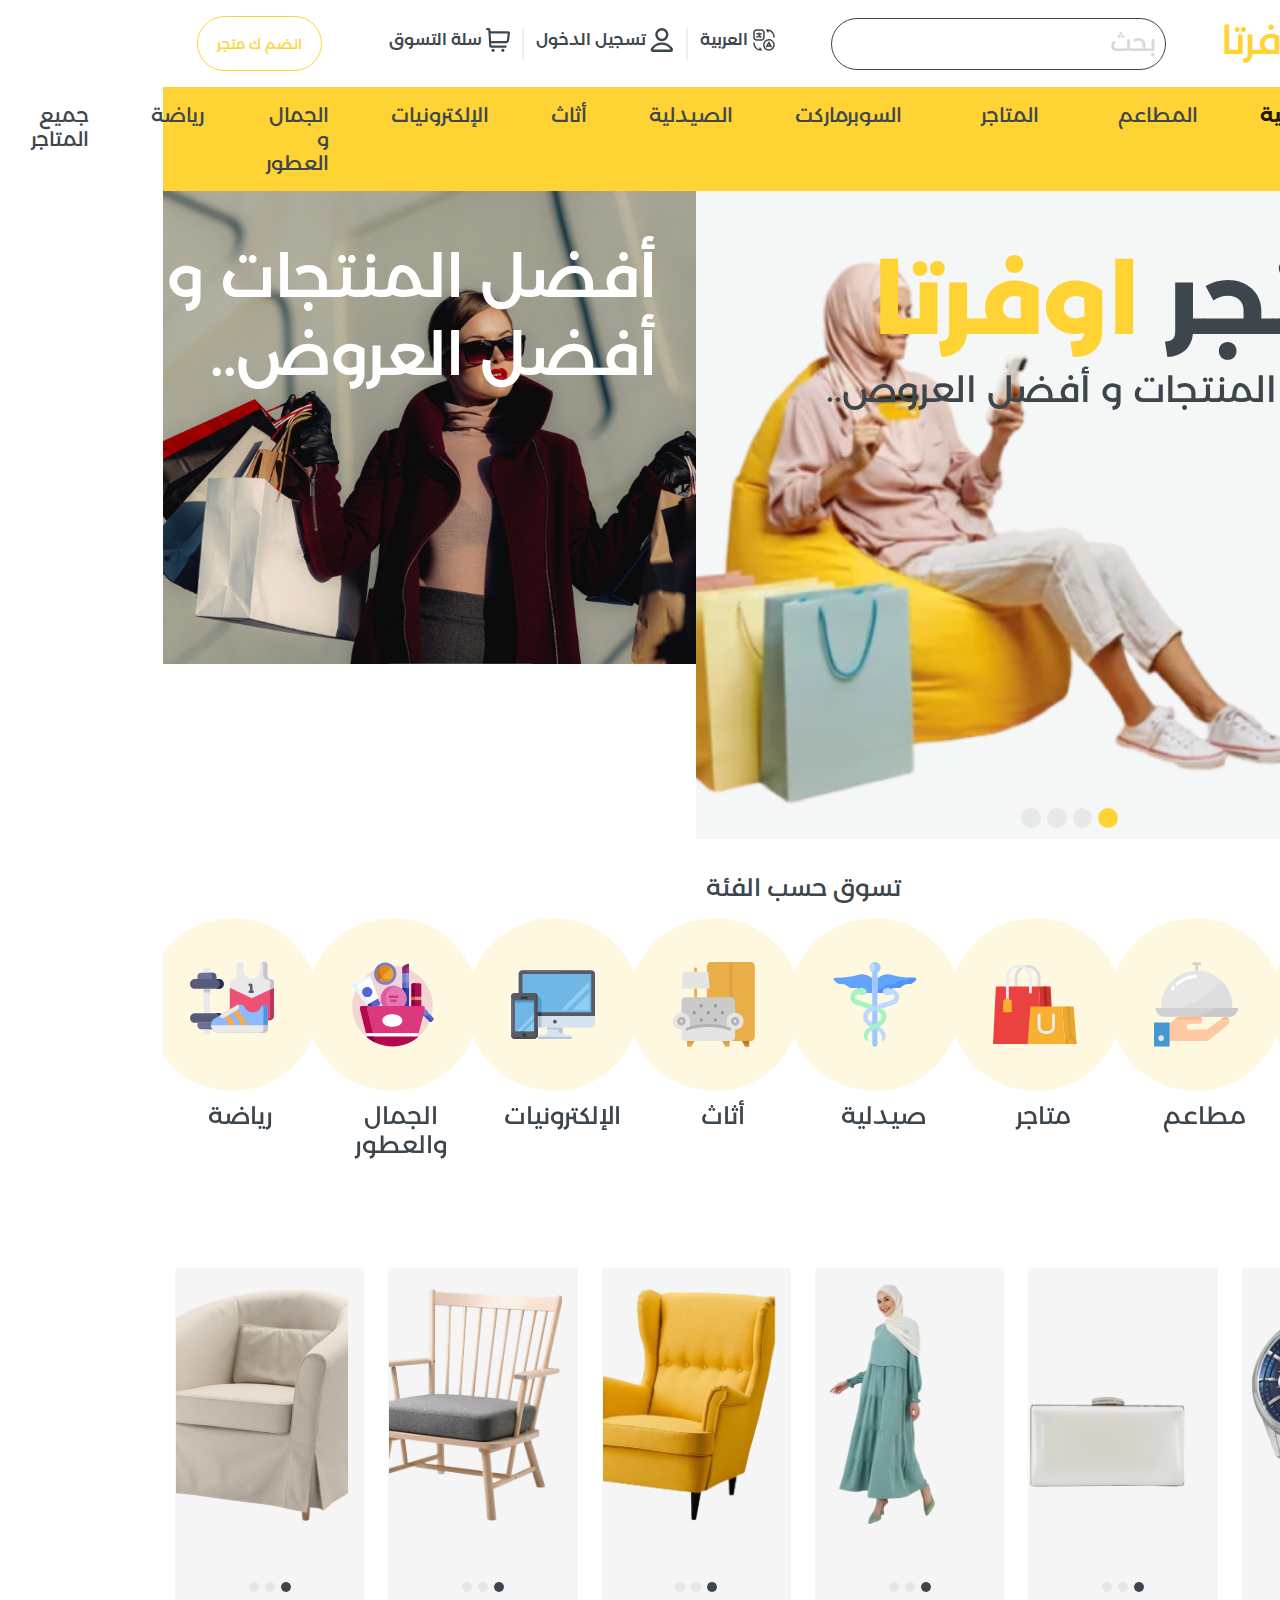
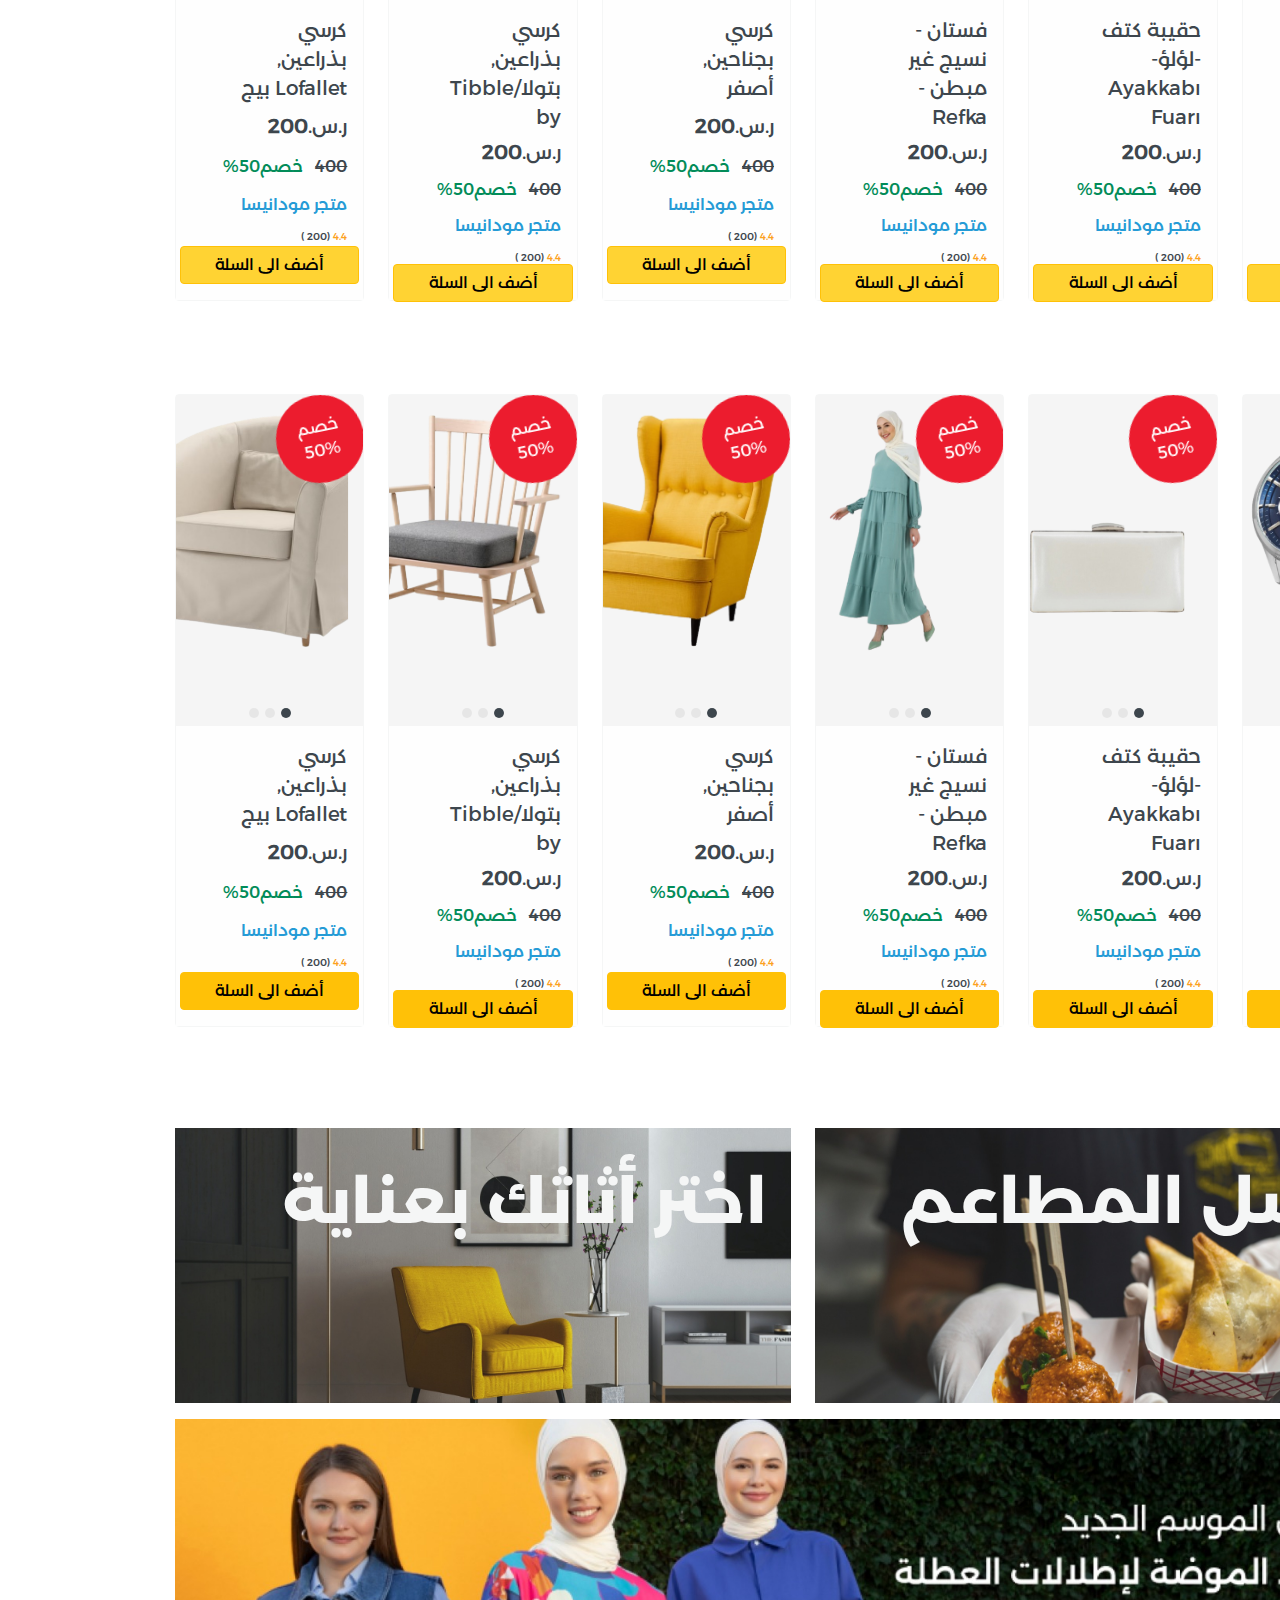
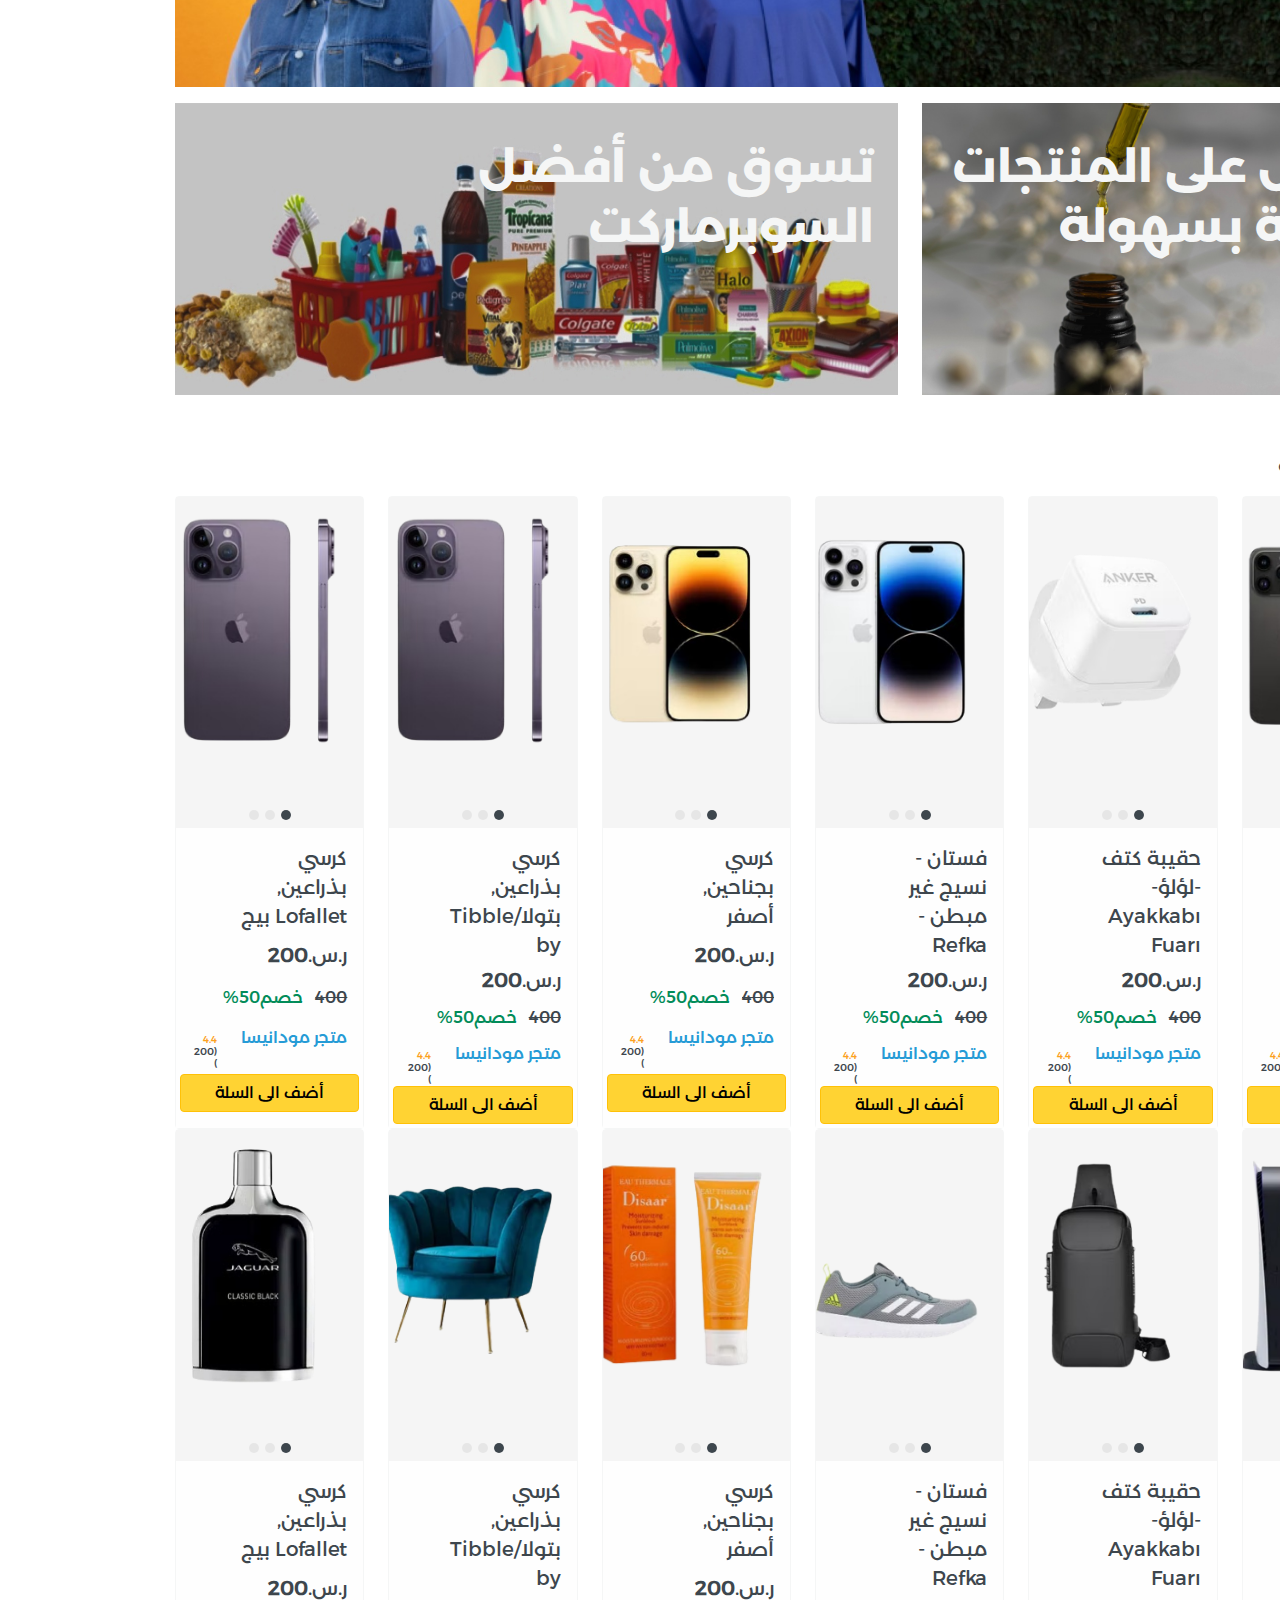
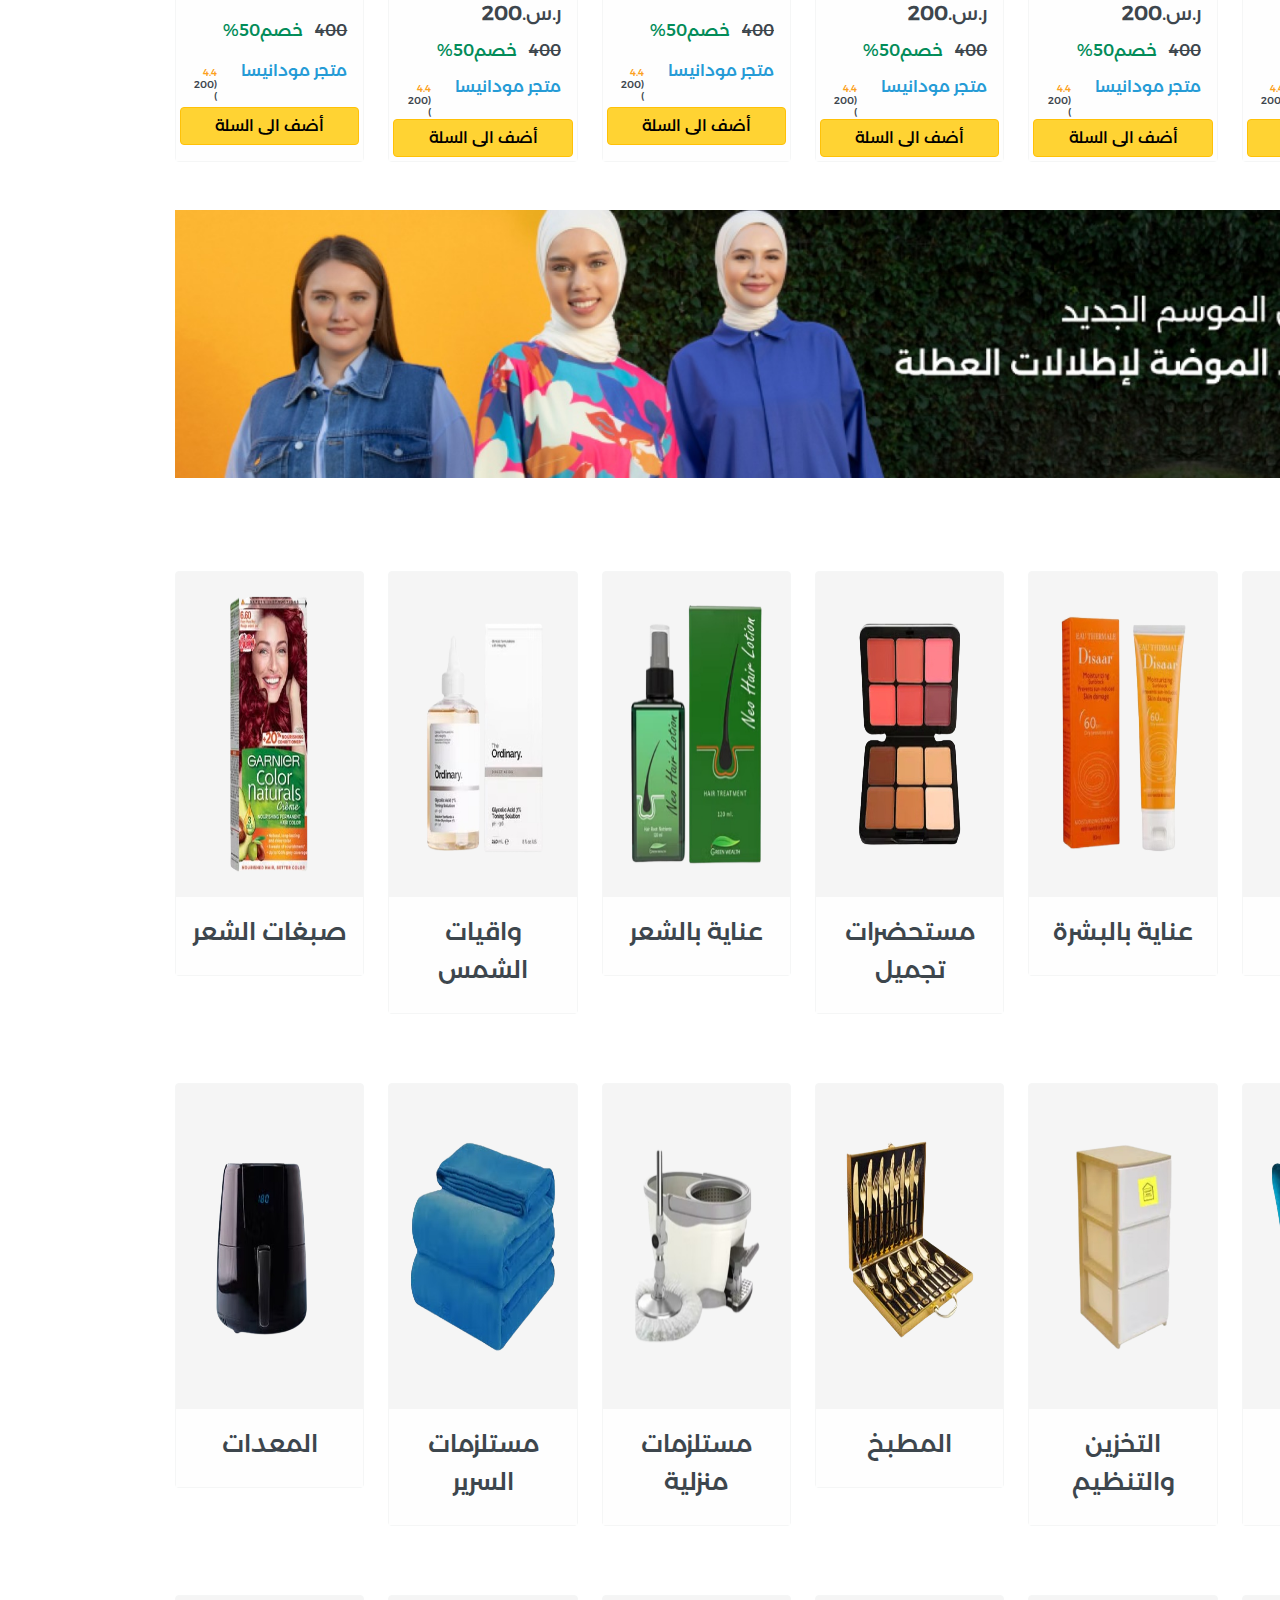
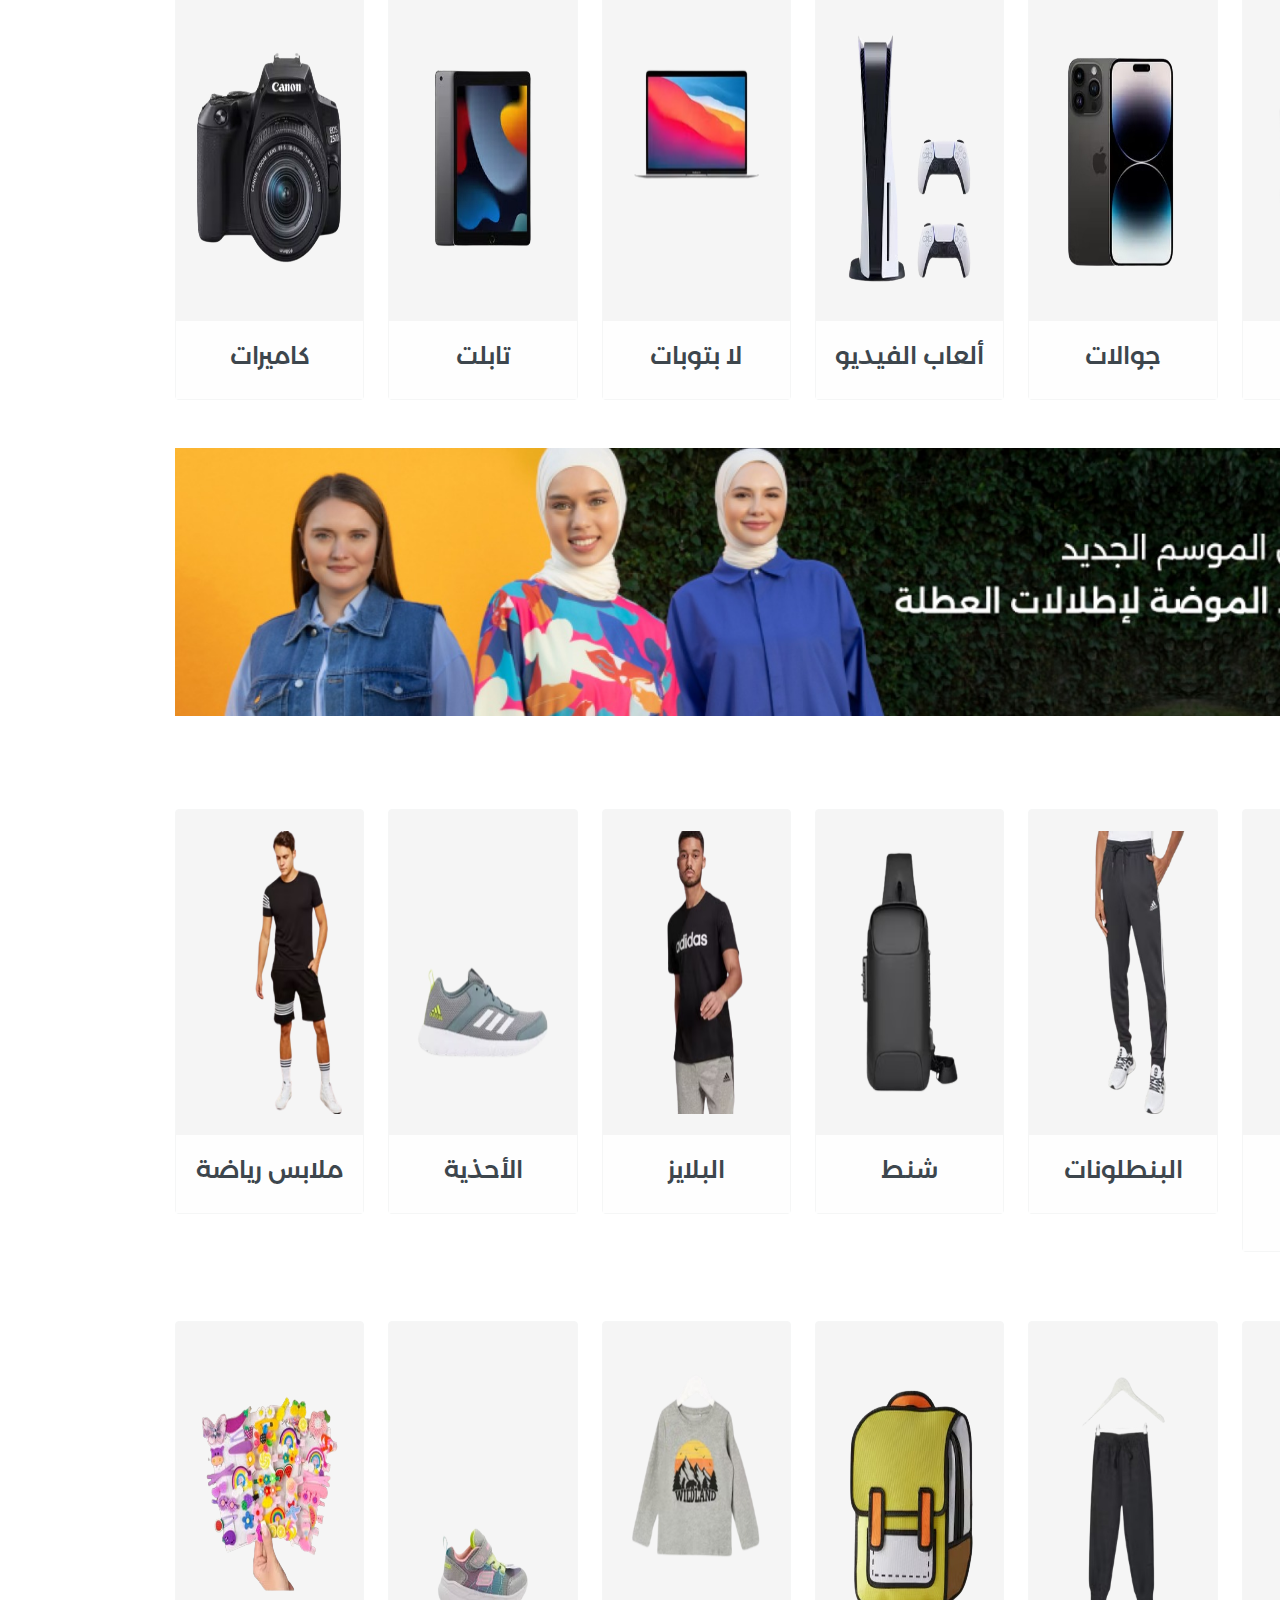
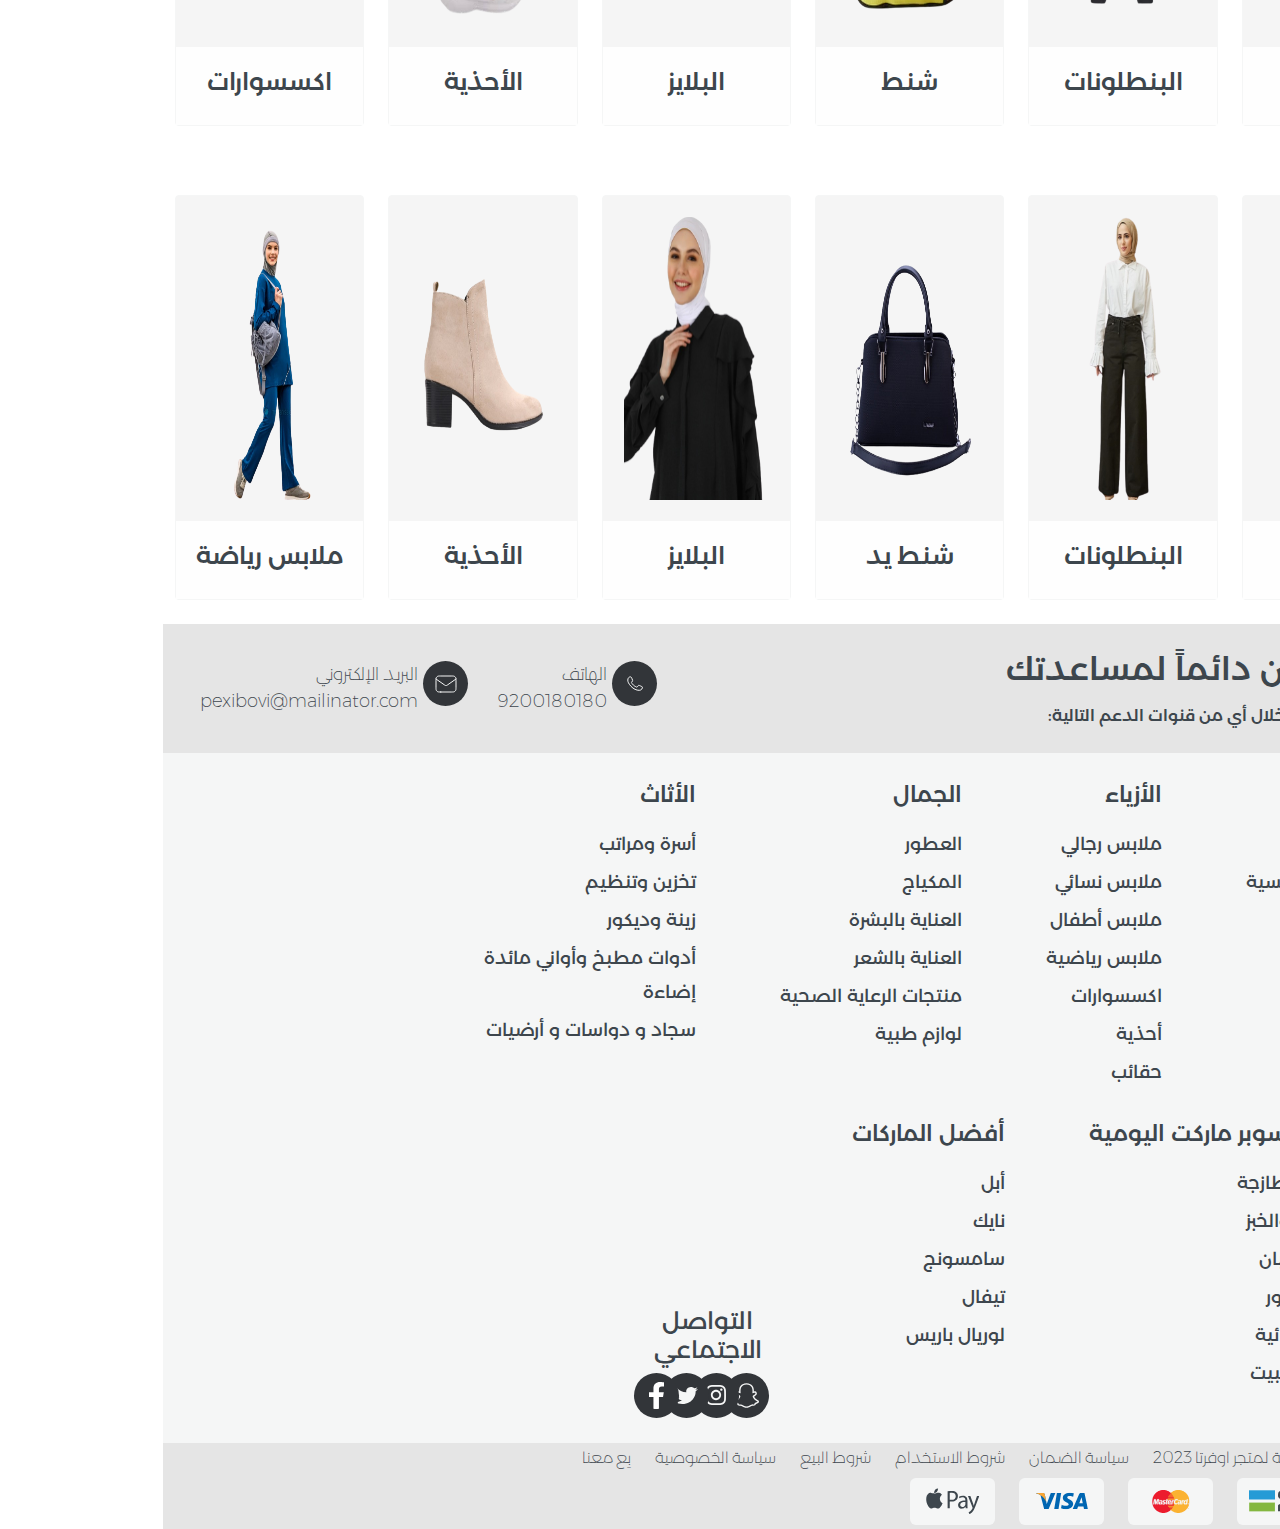
==== index.html @ 4e8e5272 "update" ====
<!DOCTYPE html>
<html lang="ar" dir="rtl">

<head>
    <meta charset="UTF-8">
    <meta http-equiv="X-UA-Compatible" content="IE=edge">
    <meta name="viewport" content="width=device-width, initial-scale=1.0">
    <title>Document</title>
    <link rel="stylesheet" href="assets/css/bootstrap.min.css">
    <link rel="stylesheet" href="assets/css/style.css">
    <link rel="stylesheet" href="https://cdnjs.cloudflare.com/ajax/libs/font-awesome/6.2.0/css/all.min.css"
        integrity="sha512-xh6O/CkQoPOWDdYTDqeRdPCVd1SpvCA9XXcUnZS2FmJNp1coAFzvtCN9BmamE+4aHK8yyUHUSCcJHgXloTyT2A=="
        crossorigin="anonymous" referrerpolicy="no-referrer" />
    <link rel="stylesheet" href="https://cdn.jsdelivr.net/npm/swiper@9/swiper-bundle.min.css" />

</head>

<body>
    <div class="container-fluid ">
        <div class="row headertop     justify-content-around  align-items-center">
            <div class="col-auto">
                <h4>
                    <a href="#"> متجر <span>اوفرتا</span></a>
                </h4>
            </div>
            <div class="col-auto search_bar">
                <form class="d-flex">
                    <input class=" me-2" type="search" placeholder="بحث" aria-label="Search">
                    <button class="btn" type="submit"><i class="fa-solid fa-magnifying-glass"></i></button>
                </form>
            </div>
            <div class="col-auto headricons">
                <div class="row">
                    <div class="col-auto">
                        <a href="#">
                            <span class="spanicon">
                                <svg width="24" height="24" viewBox="0 0 24 24" fill="none"
                                    xmlns="http://www.w3.org/2000/svg">
                                    <path
                                        d="M14.79 19.42C14.6623 19.4186 14.5369 19.3849 14.4257 19.3219C14.3145 19.259 14.2211 19.1688 14.1542 19.06C14.0873 18.9511 14.049 18.827 14.0431 18.6994C14.0371 18.5717 14.0636 18.4447 14.12 18.33L16.26 14.06C16.3238 13.9371 16.4199 13.834 16.538 13.7618C16.656 13.6895 16.7916 13.6509 16.93 13.65C17.0697 13.6508 17.2064 13.6905 17.3248 13.7647C17.4432 13.8389 17.5385 13.9446 17.6 14.07L19.744 18.34C19.8249 18.518 19.8335 18.7205 19.7679 18.9047C19.7024 19.0889 19.5679 19.2404 19.3928 19.3273C19.2176 19.4142 19.0156 19.4297 18.8293 19.3705C18.6429 19.3113 18.4869 19.1821 18.394 19.01L16.93 16.08L15.47 19.01C15.4039 19.1331 15.3058 19.236 15.1862 19.3082C15.0666 19.3803 14.9297 19.4189 14.79 19.42Z"
                                        fill="#3D464D" />
                                    <path
                                        d="M18.6799 18.66H15.1599C14.9614 18.6587 14.7714 18.5793 14.631 18.4389C14.4907 18.2985 14.4112 18.1085 14.4099 17.91C14.4112 17.7115 14.4907 17.5215 14.631 17.3812C14.7714 17.2408 14.9614 17.1613 15.1599 17.16H18.6799C18.8788 17.16 19.0696 17.2391 19.2102 17.3797C19.3509 17.5204 19.4299 17.7111 19.4299 17.91C19.4299 18.1089 19.3509 18.2997 19.2102 18.4404C19.0696 18.581 18.8788 18.66 18.6799 18.66Z"
                                        fill="#3D464D" />
                                    <path
                                        d="M16.9201 22.75C15.767 22.75 14.6399 22.408 13.6811 21.7674C12.7224 21.1268 11.9751 20.2163 11.5339 19.151C11.0926 18.0857 10.9772 16.9135 11.2021 15.7826C11.4271 14.6517 11.9823 13.6129 12.7977 12.7975C13.613 11.9822 14.6518 11.4269 15.7827 11.202C16.9136 10.977 18.0858 11.0925 19.1511 11.5338C20.2164 11.975 21.127 12.7223 21.7676 13.681C22.4082 14.6397 22.7501 15.7669 22.7501 16.92C22.7485 18.4657 22.1338 19.9477 21.0408 21.0406C19.9478 22.1336 18.4658 22.7484 16.9201 22.75ZM16.9201 12.6C16.0637 12.6 15.2265 12.8539 14.5145 13.3297C13.8024 13.8055 13.2474 14.4817 12.9197 15.2729C12.592 16.0642 12.5062 16.9348 12.6733 17.7747C12.8404 18.6146 13.2528 19.3862 13.8583 19.9917C14.4639 20.5973 15.2354 21.0097 16.0753 21.1768C16.9153 21.3438 17.7859 21.2581 18.5771 20.9304C19.3683 20.6026 20.0446 20.0477 20.5204 19.3356C20.9961 18.6235 21.2501 17.7864 21.2501 16.93C21.2496 15.7817 20.7932 14.6807 19.9813 13.8688C19.1694 13.0569 18.0683 12.6005 16.9201 12.6Z"
                                        fill="#3D464D" />
                                    <path
                                        d="M4.86006 12.7C3.90392 12.7539 2.96539 12.4267 2.25006 11.79C1.89812 11.406 1.62798 10.9545 1.45607 10.4628C1.28415 9.97111 1.21406 9.4496 1.25006 8.92999V5.00999C1.19082 4.50058 1.24758 3.98438 1.41609 3.50002C1.5846 3.01566 1.8605 2.57569 2.22313 2.21306C2.58576 1.85043 3.02573 1.57453 3.51009 1.40602C3.99445 1.2375 4.51065 1.18074 5.02006 1.23999H8.94006C9.45979 1.20251 9.9817 1.27191 10.4736 1.4439C10.9655 1.61588 11.4169 1.88682 11.8001 2.23999C12.1328 2.61918 12.385 3.062 12.5414 3.5416C12.6978 4.02119 12.7552 4.52755 12.7101 5.02999V8.92999C12.7583 9.44032 12.7006 9.9551 12.5405 10.4421C12.3805 10.9291 12.1216 11.3777 11.7801 11.76C11.3935 12.1011 10.9413 12.3596 10.4512 12.5195C9.96106 12.6795 9.44341 12.7375 8.93006 12.69H5.03006C4.97374 12.6977 4.9169 12.7011 4.86006 12.7ZM5.02006 2.74999C3.41006 2.74999 2.75006 3.40999 2.75006 5.01999V8.93999C2.71871 9.25761 2.75026 9.5783 2.84292 9.88373C2.93558 10.1891 3.08752 10.4733 3.29006 10.72C3.77146 11.0975 4.3823 11.27 4.99006 11.2H8.93006C9.24355 11.2401 9.56191 11.2164 9.86605 11.1305C10.1702 11.0446 10.4539 10.8982 10.7001 10.7C10.8943 10.4557 11.0377 10.175 11.1219 9.8745C11.206 9.57396 11.2292 9.25962 11.1901 8.94999V5.00999C11.2277 4.70579 11.2047 4.39715 11.1223 4.10191C11.0399 3.80667 10.8998 3.53071 10.7101 3.28999C10.4634 3.08745 10.1792 2.9355 9.8738 2.84285C9.56837 2.75019 9.24768 2.71864 8.93006 2.74999H5.02006Z"
                                        fill="#3D464D" />
                                    <path
                                        d="M8.99994 6.59998H4.93994C4.74143 6.59867 4.55143 6.51923 4.41106 6.37886C4.27069 6.23849 4.19125 6.04848 4.18994 5.84998C4.19125 5.65147 4.27069 5.46146 4.41106 5.32109C4.55143 5.18072 4.74143 5.10129 4.93994 5.09998H8.99994C9.19885 5.09998 9.38962 5.17899 9.53027 5.31965C9.67092 5.4603 9.74994 5.65106 9.74994 5.84998C9.74994 6.04889 9.67092 6.23965 9.53027 6.38031C9.38962 6.52096 9.19885 6.59998 8.99994 6.59998Z"
                                        fill="#3D464D" />
                                    <path
                                        d="M6.97998 6.60004C6.78147 6.59873 6.59147 6.5193 6.4511 6.37893C6.31073 6.23856 6.23129 6.04855 6.22998 5.85004V5.17004C6.23129 4.97154 6.31073 4.78153 6.4511 4.64116C6.59147 4.50079 6.78147 4.42135 6.97998 4.42004C7.17849 4.42135 7.36849 4.50079 7.50886 4.64116C7.64923 4.78153 7.72867 4.97154 7.72998 5.17004V5.85004C7.72867 6.04855 7.64923 6.23856 7.50886 6.37893C7.36849 6.5193 7.17849 6.59873 6.97998 6.60004Z"
                                        fill="#3D464D" />
                                    <path
                                        d="M4.93994 9.75997C4.74103 9.75997 4.55026 9.68095 4.40961 9.5403C4.26896 9.39964 4.18994 9.20888 4.18994 9.00997C4.18994 8.81105 4.26896 8.62029 4.40961 8.47964C4.55026 8.33898 4.74103 8.25997 4.93994 8.25997C5.24989 8.25219 5.55527 8.18341 5.83863 8.05756C6.12199 7.93172 6.37777 7.75127 6.59137 7.52653C6.80496 7.30179 6.97218 7.03717 7.08347 6.74778C7.19475 6.45839 7.24792 6.14991 7.23994 5.83997C7.23994 5.64105 7.31896 5.45029 7.45961 5.30964C7.60026 5.16898 7.79103 5.08997 7.98994 5.08997C8.18885 5.08997 8.37962 5.16898 8.52027 5.30964C8.66092 5.45029 8.73994 5.64105 8.73994 5.83997C8.75491 6.86343 8.36319 7.85102 7.65075 8.58595C6.93831 9.32089 5.96338 9.74312 4.93994 9.75997Z"
                                        fill="#3D464D" />
                                    <path
                                        d="M9.00992 9.76001C8.52864 9.74844 8.05668 9.62494 7.63142 9.39929C7.20617 9.17364 6.83931 8.85206 6.55992 8.46001C6.44057 8.30088 6.38932 8.10086 6.41745 7.90395C6.44558 7.70703 6.55079 7.52936 6.70992 7.41001C6.86905 7.29067 7.06907 7.23942 7.26598 7.26755C7.46289 7.29568 7.64057 7.40088 7.75992 7.56001C7.89733 7.76872 8.08227 7.94189 8.29955 8.0653C8.51683 8.18872 8.76028 8.25887 9.00992 8.27001C9.20842 8.27132 9.39843 8.35076 9.5388 8.49113C9.67917 8.6315 9.7586 8.82151 9.75992 9.02001C9.75807 9.21743 9.67814 9.4061 9.5376 9.54476C9.39706 9.68343 9.20734 9.76081 9.00992 9.76001Z"
                                        fill="#3D464D" />
                                    <path
                                        d="M9 22.75C6.94563 22.7466 4.97638 21.9289 3.52372 20.4763C2.07106 19.0236 1.25344 17.0544 1.25 15C1.25131 14.8015 1.33075 14.6115 1.47112 14.4711C1.61149 14.3307 1.80149 14.2513 2 14.25C2.19851 14.2513 2.38851 14.3307 2.52888 14.4711C2.66925 14.6115 2.74869 14.8015 2.75 15C2.75119 16.4108 3.22884 17.7799 4.10552 18.8853C4.9822 19.9907 6.20652 20.7675 7.58 21.09L7.31 20.64C7.25944 20.5553 7.22606 20.4615 7.21176 20.3639C7.19747 20.2663 7.20254 20.1668 7.22668 20.0712C7.25082 19.9755 7.29357 19.8856 7.35248 19.8064C7.41138 19.7273 7.4853 19.6606 7.57 19.61C7.6547 19.5594 7.74853 19.5261 7.84614 19.5118C7.94374 19.4975 8.0432 19.5025 8.13885 19.5267C8.23449 19.5508 8.32444 19.5936 8.40357 19.6525C8.48269 19.7114 8.54944 19.7853 8.6 19.87L9.65 21.62C9.71784 21.733 9.75451 21.8619 9.75627 21.9936C9.75803 22.1254 9.72481 22.2553 9.66 22.37C9.59157 22.4844 9.49499 22.5794 9.37946 22.6459C9.26393 22.7124 9.1333 22.7483 9 22.75Z"
                                        fill="#3D464D" />
                                    <path
                                        d="M22 9.75001C21.8015 9.7487 21.6115 9.66926 21.4711 9.52889C21.3308 9.38853 21.2513 9.19852 21.25 9.00001C21.2488 7.58919 20.7712 6.22011 19.8945 5.11473C19.0178 4.00935 17.7935 3.23247 16.42 2.91001L16.69 3.36001C16.7406 3.44471 16.774 3.53855 16.7883 3.63615C16.8025 3.73375 16.7975 3.83322 16.7733 3.92886C16.7492 4.0245 16.7064 4.11446 16.6475 4.19358C16.5886 4.27271 16.5147 4.33945 16.43 4.39001C16.3453 4.44057 16.2515 4.47395 16.1539 4.48825C16.0563 4.50254 15.9568 4.49748 15.8612 4.47333C15.7655 4.44919 15.6756 4.40644 15.5964 4.34754C15.5173 4.28863 15.4506 4.21471 15.4 4.13001L14.35 2.38001C14.2828 2.2667 14.2468 2.13758 14.2458 2.00582C14.2447 1.87407 14.2786 1.74439 14.344 1.63001C14.4075 1.51434 14.501 1.41796 14.6147 1.35106C14.7284 1.28417 14.8581 1.24926 14.99 1.25001C17.0451 1.25239 19.0154 2.06954 20.4689 3.52232C21.9224 4.9751 22.7406 6.94495 22.744 9.00001C22.7452 9.09833 22.7268 9.1959 22.6899 9.28704C22.653 9.37818 22.5984 9.46107 22.5291 9.53088C22.4599 9.60068 22.3774 9.65601 22.2866 9.69363C22.1958 9.73125 22.0983 9.75042 22 9.75001Z"
                                        fill="#3D464D" />
                                </svg>
                            </span>
                            <span class="spantitle">العربية</span>
                        </a>

                    </div>
                    <div class="line"></div>
                    <div class="col-auto">
                        <a href="#">
                            <span class="spanicon">
                                <svg width="19" height="20" viewBox="0 0 19 20" fill="none"
                                    xmlns="http://www.w3.org/2000/svg">
                                    <path
                                        d="M9.35727 13C6.1872 13 3.36807 14.5306 1.57327 16.906C1.18698 17.4172 0.993832 17.6728 1.00015 18.0183C1.00503 18.2852 1.17263 18.6219 1.38264 18.7867C1.65446 19 2.03114 19 2.7845 19H15.93C16.6834 19 17.0601 19 17.3319 18.7867C17.5419 18.6219 17.7095 18.2852 17.7144 18.0183C17.7207 17.6728 17.5276 17.4172 17.1413 16.906C15.3465 14.5306 12.5273 13 9.35727 13Z"
                                        stroke="#3D464D" stroke-width="2" stroke-linecap="round"
                                        stroke-linejoin="round" />
                                    <path
                                        d="M9.35727 10C11.8426 10 13.8573 7.98528 13.8573 5.5C13.8573 3.01472 11.8426 1 9.35727 1C6.87199 1 4.85727 3.01472 4.85727 5.5C4.85727 7.98528 6.87199 10 9.35727 10Z"
                                        stroke="#3D464D" stroke-width="2" stroke-linecap="round"
                                        stroke-linejoin="round" />
                                </svg>

                            </span>
                            <span class="spantitle">تسجيل الدخول</span>
                        </a>
                    </div>
                    <div class="line"></div>

                    <div class="col-auto">
                        <a href="#">
                            <span class="spanicon"><svg width="22" height="22" viewBox="0 0 22 22" fill="none"
                                    xmlns="http://www.w3.org/2000/svg">
                                    <path
                                        d="M4.00014 13H17.1359C18.1487 13 18.6551 13 19.0582 12.8112C19.4134 12.6448 19.7118 12.3777 19.9163 12.0432C20.1485 11.6633 20.2044 11.16 20.3163 10.1534L20.9013 4.88835C20.9355 4.58088 20.9525 4.42715 20.9031 4.30816C20.8597 4.20366 20.7821 4.11697 20.683 4.06228C20.5702 4 20.4155 4 20.1062 4H3.50014M1 1H2.24844C2.51306 1 2.64537 1 2.74889 1.05032C2.84002 1.09463 2.91554 1.16557 2.96544 1.25376C3.02212 1.35394 3.03037 1.48599 3.04688 1.7501L3.95312 16.2499C3.96963 16.514 3.97788 16.6461 4.03456 16.7462C4.08446 16.8344 4.15998 16.9054 4.25111 16.9497C4.35463 17 4.48694 17 4.75156 17H18M6.5 20.5H6.51M15.5 20.5H15.51M7 20.5C7 20.7761 6.77614 21 6.5 21C6.22386 21 6 20.7761 6 20.5C6 20.2239 6.22386 20 6.5 20C6.77614 20 7 20.2239 7 20.5ZM16 20.5C16 20.7761 15.7761 21 15.5 21C15.2239 21 15 20.7761 15 20.5C15 20.2239 15.2239 20 15.5 20C15.7761 20 16 20.2239 16 20.5Z"
                                        stroke="#3D464D" stroke-width="2" stroke-linecap="round"
                                        stroke-linejoin="round" />
                                </svg>
                            </span>
                            <span class="spantitle">سلة التسوق</span>
                        </a>
                    </div>

                </div>
            </div>
            <div class="col-auto">
                <button type="button" class="btn btn-outline-warning">انضم ك متجر</button>

            </div>
        </div>
        <div class="row">
            <nav class="navbar navbar-expand-lg navbar-light">
                <div class="container-fluid">
                    <button class="navbar-toggler" type="button" data-bs-toggle="collapse"
                        data-bs-target="#navbarNavDropdown" aria-controls="navbarNavDropdown" aria-expanded="false"
                        aria-label="Toggle navigation">
                        <span class="navbar-toggler-icon"></span>
                    </button>
                    <div class="collapse navbar-collapse" id="navbarNavDropdown">
                        <ul class="navbar-nav">
                            <li class="nav-item ">
                                <a class="nav-link active" aria-current="page" href="#">الرئيسية</a>
                            </li>
                            <li class="nav-item dropdown">
                                <a class="nav-link dropdown-toggle" href="#" id="navbarDropdownMenuLink" role="button"
                                    data-bs-toggle="dropdown" aria-expanded="false">المطاعم</a>
                                <div class="dropdown-menu" aria-labelledby="navbarDropdownMenuLink">

                                    <div class="row">
                                        <div class="col-6 col-lg-2 col-md-4">
                                            <p class="" href="#">المطاعم</p>
                                            <ul>
                                                <li><a class=" dropdown-item" href="#">الكل</a></li>
                                                <li><a class="dropdown-item" href="#">العروض</a></li>
                                                <li><a class="dropdown-item" href="#">الخصومات</a></li>
                                                <li><a class="dropdown-item" href="#">الوجبات الرئيسية</a></li>
                                                <li><a class="dropdown-item" href="#">المقبلات</a></li>
                                                <li><a class="dropdown-item" href="#">الحلويات</a></li>
                                                <li><a class="dropdown-item" href="#">العصائر</a></li>

                                            </ul>
                                        </div>
                                        <div class="col-10">
                                            <p class="" href="#">
                                                افضل
                                                المطاعم </ح>

                                            <div class="row">
                                                <div class="col-8">
                                                    <div class="row">
                                                        <div class="col-auto my-2 mx-1 Square2">
                                                            <img src="assets/images/drop-1.png" alt=".."
                                                                class="img-fluid" />
                                                        </div>
                                                        <div class="col-auto my-2  mx-1 Square2">
                                                            <img src="assets/images/drop-2.png" alt=".."
                                                                class="img-fluid" />
                                                        </div>
                                                        <div class="col-auto my-2  mx-1 Square2">
                                                            <img src="assets/images/drop-3.png" alt=".."
                                                                class="img-fluid" />
                                                        </div>

                                                        <div class="col-auto my-2  mx-1 Square2">
                                                            <img src="assets/images/drop-5.jpg" alt=".."
                                                                class="img-fluid" />
                                                        </div>
                                                        <div class="col-auto my-2  mx-1 Square2">
                                                            <img src="assets/images/drop-6.jpg" alt=".."
                                                                class="img-fluid" />
                                                        </div>
                                                        <div class="col-auto my-2  mx-1 Square2">
                                                            <img src="assets/images/drop-7.png" alt=".."
                                                                class="img-fluid" />
                                                        </div>
                                                    </div>
                                                </div>
                                                <div class="col-4">
                                                    <div class="row">
                                                        <div class="col">
                                                            <img src="assets/images/drop-4.jpg" alt=".." style="width: 237px;
height: 137px;" />
                                                        </div>
                                                    </div>
                                                    <div class="row mt-2">
                                                        <div class="col">
                                                            <img src="assets/images/drop-8.jpg" alt=".." style="width: 237px;
height: 137px;" />
                                                        </div>
                                                    </div>
                                                </div>




                                            </div>
                                        </div>
                                    </div>
                                </div>
                            </li>
                            <li class="nav-item dropdown">
                                <a class="nav-link dropdown-toggle" href="#" id="navbarDropdownMenuLink1" role="button"
                                    data-bs-toggle="dropdown" aria-expanded="false">المتاجر</a>
                                <div class="dropdown-menu" aria-labelledby="navbarDropdownMenuLink1">

                                    <div class="row">
                                        <div class="col-6 col-lg-2 col-md-4">
                                            <p class="" href="#">المطاعم</p>
                                            <ul>
                                                <li><a class=" dropdown-item" href="#">الكل</a></li>
                                                <li><a class="dropdown-item" href="#">العروض</a></li>
                                                <li><a class="dropdown-item" href="#">الخصومات</a></li>
                                                <li><a class="dropdown-item" href="#">الوجبات الرئيسية</a></li>
                                                <li><a class="dropdown-item" href="#">المقبلات</a></li>
                                                <li><a class="dropdown-item" href="#">الحلويات</a></li>
                                                <li><a class="dropdown-item" href="#">العصائر</a></li>

                                            </ul>
                                        </div>
                                        <div class="col-10">
                                            <p class="" href="#">
                                                افضل
                                                المطاعم </ح>

                                            <div class="row">
                                                <div class="col-8">
                                                    <div class="row">
                                                        <div class="col-auto my-2 mx-1 Square2">
                                                            <img src="assets/images/drop-1.png" alt=".."
                                                                class="img-fluid" />
                                                        </div>
                                                        <div class="col-auto my-2  mx-1 Square2">
                                                            <img src="assets/images/drop-2.png" alt=".."
                                                                class="img-fluid" />
                                                        </div>
                                                        <div class="col-auto my-2  mx-1 Square2">
                                                            <img src="assets/images/drop-3.png" alt=".."
                                                                class="img-fluid" />
                                                        </div>

                                                        <div class="col-auto my-2  mx-1 Square2">
                                                            <img src="assets/images/drop-5.jpg" alt=".."
                                                                class="img-fluid" />
                                                        </div>
                                                        <div class="col-auto my-2  mx-1 Square2">
                                                            <img src="assets/images/drop-6.jpg" alt=".."
                                                                class="img-fluid" />
                                                        </div>
                                                        <div class="col-auto my-2  mx-1 Square2">
                                                            <img src="assets/images/drop-7.png" alt=".."
                                                                class="img-fluid" />
                                                        </div>
                                                    </div>
                                                </div>
                                                <div class="col-4">
                                                    <div class="row">
                                                        <div class="col">
                                                            <img src="assets/images/drop-4.jpg" alt=".." style="width: 237px;
                                height: 137px;" />
                                                        </div>
                                                    </div>
                                                    <div class="row mt-2">
                                                        <div class="col">
                                                            <img src="assets/images/drop-8.jpg" alt=".." style="width: 237px;
                                height: 137px;" />
                                                        </div>
                                                    </div>
                                                </div>




                                            </div>
                                        </div>
                                    </div>
                                </div>

                            </li>
                            <li class="nav-item dropdown">
                                <a class="nav-link" href="#" id="navbarDropdownMenuLink2" role="button"
                                    data-bs-toggle="dropdown" aria-expanded="false">السوبرماركت</a>
                                <div class="dropdown-menu" aria-labelledby="navbarDropdownMenuLink2">

                                    <div class="row">
                                        <div class="col-6 col-lg-2 col-md-4">
                                            <p class="" href="#">المطاعم</p>
                                            <ul>
                                                <li><a class=" dropdown-item" href="#">الكل</a></li>
                                                <li><a class="dropdown-item" href="#">العروض</a></li>
                                                <li><a class="dropdown-item" href="#">الخصومات</a></li>
                                                <li><a class="dropdown-item" href="#">الوجبات الرئيسية</a></li>
                                                <li><a class="dropdown-item" href="#">المقبلات</a></li>
                                                <li><a class="dropdown-item" href="#">الحلويات</a></li>
                                                <li><a class="dropdown-item" href="#">العصائر</a></li>

                                            </ul>
                                        </div>
                                        <div class="col-10">
                                            <p class="" href="#">
                                                افضل
                                                المطاعم </ح>

                                            <div class="row">
                                                <div class="col-8">
                                                    <div class="row">
                                                        <div class="col-auto my-2 mx-1 Square2">
                                                            <img src="assets/images/drop-1.png" alt=".."
                                                                class="img-fluid" />
                                                        </div>
                                                        <div class="col-auto my-2  mx-1 Square2">
                                                            <img src="assets/images/drop-2.png" alt=".."
                                                                class="img-fluid" />
                                                        </div>
                                                        <div class="col-auto my-2  mx-1 Square2">
                                                            <img src="assets/images/drop-3.png" alt=".."
                                                                class="img-fluid" />
                                                        </div>

                                                        <div class="col-auto my-2  mx-1 Square2">
                                                            <img src="assets/images/drop-5.jpg" alt=".."
                                                                class="img-fluid" />
                                                        </div>
                                                        <div class="col-auto my-2  mx-1 Square2">
                                                            <img src="assets/images/drop-6.jpg" alt=".."
                                                                class="img-fluid" />
                                                        </div>
                                                        <div class="col-auto my-2  mx-1 Square2">
                                                            <img src="assets/images/drop-7.png" alt=".."
                                                                class="img-fluid" />
                                                        </div>
                                                    </div>
                                                </div>
                                                <div class="col-4">
                                                    <div class="row">
                                                        <div class="col">
                                                            <img src="assets/images/drop-4.jpg" alt=".." style="width: 237px;
                                height: 137px;" />
                                                        </div>
                                                    </div>
                                                    <div class="row mt-2">
                                                        <div class="col">
                                                            <img src="assets/images/drop-8.jpg" alt=".." style="width: 237px;
                                height: 137px;" />
                                                        </div>
                                                    </div>
                                                </div>




                                            </div>
                                        </div>
                                    </div>
                                </div>
                            </li>
                            <li class="nav-item dropdown">
                                <a class="nav-link" href="#" id="navbarDropdownMenuLink3" role="button"
                                    data-bs-toggle="dropdown" aria-expanded="false">الصيدلية</a>
                                <div class="dropdown-menu" aria-labelledby="navbarDropdownMenuLink3">

                                    <div class="row">
                                        <div class="col-6 col-lg-2 col-md-4">
                                            <p class="" href="#">المطاعم</p>
                                            <ul>
                                                <li><a class=" dropdown-item" href="#">الكل</a></li>
                                                <li><a class="dropdown-item" href="#">العروض</a></li>
                                                <li><a class="dropdown-item" href="#">الخصومات</a></li>
                                                <li><a class="dropdown-item" href="#">الوجبات الرئيسية</a></li>
                                                <li><a class="dropdown-item" href="#">المقبلات</a></li>
                                                <li><a class="dropdown-item" href="#">الحلويات</a></li>
                                                <li><a class="dropdown-item" href="#">العصائر</a></li>

                                            </ul>
                                        </div>
                                        <div class="col-10">
                                            <p class="" href="#">
                                                افضل
                                                المطاعم </ح>

                                            <div class="row">
                                                <div class="col-8">
                                                    <div class="row">
                                                        <div class="col-auto my-2 mx-1 Square2">
                                                            <img src="assets/images/drop-1.png" alt=".."
                                                                class="img-fluid" />
                                                        </div>
                                                        <div class="col-auto my-2  mx-1 Square2">
                                                            <img src="assets/images/drop-2.png" alt=".."
                                                                class="img-fluid" />
                                                        </div>
                                                        <div class="col-auto my-2  mx-1 Square2">
                                                            <img src="assets/images/drop-3.png" alt=".."
                                                                class="img-fluid" />
                                                        </div>

                                                        <div class="col-auto my-2  mx-1 Square2">
                                                            <img src="assets/images/drop-5.jpg" alt=".."
                                                                class="img-fluid" />
                                                        </div>
                                                        <div class="col-auto my-2  mx-1 Square2">
                                                            <img src="assets/images/drop-6.jpg" alt=".."
                                                                class="img-fluid" />
                                                        </div>
                                                        <div class="col-auto my-2  mx-1 Square2">
                                                            <img src="assets/images/drop-7.png" alt=".."
                                                                class="img-fluid" />
                                                        </div>
                                                    </div>
                                                </div>
                                                <div class="col-4">
                                                    <div class="row">
                                                        <div class="col">
                                                            <img src="assets/images/drop-4.jpg" alt=".." style="width: 237px;
                                                                    height: 137px;" />
                                                        </div>
                                                    </div>
                                                    <div class="row mt-2">
                                                        <div class="col">
                                                            <img src="assets/images/drop-8.jpg" alt=".." style="width: 237px;
                                                                    height: 137px;" />
                                                        </div>
                                                    </div>
                                                </div>




                                            </div>
                                        </div>
                                    </div>
                                </div>
                            </li>
                            <li class="nav-item dropdown">
                                <a class="nav-link" href="#" id="navbarDropdownMenuLink4" role="button"
                                    data-bs-toggle="dropdown" aria-expanded="false">أثاث</a>
                                <div class="dropdown-menu" aria-labelledby="navbarDropdownMenuLink4">

                                    <div class="row">
                                        <div class="col-6 col-lg-2 col-md-4">
                                            <p class="" href="#">المطاعم</p>
                                            <ul>
                                                <li><a class=" dropdown-item" href="#">الكل</a></li>
                                                <li><a class="dropdown-item" href="#">العروض</a></li>
                                                <li><a class="dropdown-item" href="#">الخصومات</a></li>
                                                <li><a class="dropdown-item" href="#">الوجبات الرئيسية</a></li>
                                                <li><a class="dropdown-item" href="#">المقبلات</a></li>
                                                <li><a class="dropdown-item" href="#">الحلويات</a></li>
                                                <li><a class="dropdown-item" href="#">العصائر</a></li>

                                            </ul>
                                        </div>
                                        <div class="col-10">
                                            <p class="" href="#">
                                                افضل
                                                المطاعم </ح>

                                            <div class="row">
                                                <div class="col-8">
                                                    <div class="row">
                                                        <div class="col-auto my-2 mx-1 Square2">
                                                            <img src="assets/images/drop-1.png" alt=".."
                                                                class="img-fluid" />
                                                        </div>
                                                        <div class="col-auto my-2  mx-1 Square2">
                                                            <img src="assets/images/drop-2.png" alt=".."
                                                                class="img-fluid" />
                                                        </div>
                                                        <div class="col-auto my-2  mx-1 Square2">
                                                            <img src="assets/images/drop-3.png" alt=".."
                                                                class="img-fluid" />
                                                        </div>

                                                        <div class="col-auto my-2  mx-1 Square2">
                                                            <img src="assets/images/drop-5.jpg" alt=".."
                                                                class="img-fluid" />
                                                        </div>
                                                        <div class="col-auto my-2  mx-1 Square2">
                                                            <img src="assets/images/drop-6.jpg" alt=".."
                                                                class="img-fluid" />
                                                        </div>
                                                        <div class="col-auto my-2  mx-1 Square2">
                                                            <img src="assets/images/drop-7.png" alt=".."
                                                                class="img-fluid" />
                                                        </div>
                                                    </div>
                                                </div>
                                                <div class="col-4">
                                                    <div class="row">
                                                        <div class="col">
                                                            <img src="assets/images/drop-4.jpg" alt=".." style="width: 237px;
                                                                    height: 137px;" />
                                                        </div>
                                                    </div>
                                                    <div class="row mt-2">
                                                        <div class="col">
                                                            <img src="assets/images/drop-8.jpg" alt=".." style="width: 237px;
                                                                    height: 137px;" />
                                                        </div>
                                                    </div>
                                                </div>




                                            </div>
                                        </div>
                                    </div>
                                </div>
                            </li>
                            <li class="nav-item dropdown">
                                <a class="nav-link" href="#" id="navbarDropdownMenuLink4" role="button"
                                    data-bs-toggle="dropdown" aria-expanded="false">الإلكترونيات</a>
                                <div class="dropdown-menu" aria-labelledby="navbarDropdownMenuLink4">

                                    <div class="row">
                                        <div class="col-6 col-lg-2 col-md-4">
                                            <p class="" href="#">المطاعم</p>
                                            <ul>
                                                <li><a class=" dropdown-item" href="#">الكل</a></li>
                                                <li><a class="dropdown-item" href="#">العروض</a></li>
                                                <li><a class="dropdown-item" href="#">الخصومات</a></li>
                                                <li><a class="dropdown-item" href="#">الوجبات الرئيسية</a></li>
                                                <li><a class="dropdown-item" href="#">المقبلات</a></li>
                                                <li><a class="dropdown-item" href="#">الحلويات</a></li>
                                                <li><a class="dropdown-item" href="#">العصائر</a></li>

                                            </ul>
                                        </div>
                                        <div class="col-10">
                                            <p class="" href="#">
                                                افضل
                                                المطاعم </ح>

                                            <div class="row">
                                                <div class="col-8">
                                                    <div class="row">
                                                        <div class="col-auto my-2 mx-1 Square2">
                                                            <img src="assets/images/drop-1.png" alt=".."
                                                                class="img-fluid" />
                                                        </div>
                                                        <div class="col-auto my-2  mx-1 Square2">
                                                            <img src="assets/images/drop-2.png" alt=".."
                                                                class="img-fluid" />
                                                        </div>
                                                        <div class="col-auto my-2  mx-1 Square2">
                                                            <img src="assets/images/drop-3.png" alt=".."
                                                                class="img-fluid" />
                                                        </div>

                                                        <div class="col-auto my-2  mx-1 Square2">
                                                            <img src="assets/images/drop-5.jpg" alt=".."
                                                                class="img-fluid" />
                                                        </div>
                                                        <div class="col-auto my-2  mx-1 Square2">
                                                            <img src="assets/images/drop-6.jpg" alt=".."
                                                                class="img-fluid" />
                                                        </div>
                                                        <div class="col-auto my-2  mx-1 Square2">
                                                            <img src="assets/images/drop-7.png" alt=".."
                                                                class="img-fluid" />
                                                        </div>
                                                    </div>
                                                </div>
                                                <div class="col-4">
                                                    <div class="row">
                                                        <div class="col">
                                                            <img src="assets/images/drop-4.jpg" alt=".." style="width: 237px;
                                                                    height: 137px;" />
                                                        </div>
                                                    </div>
                                                    <div class="row mt-2">
                                                        <div class="col">
                                                            <img src="assets/images/drop-8.jpg" alt=".." style="width: 237px;
                                                                    height: 137px;" />
                                                        </div>
                                                    </div>
                                                </div>




                                            </div>
                                        </div>
                                    </div>
                                </div>
                            </li>
                            <li class="nav-item dropdown">
                                <a class="nav-link" href="#" id="navbarDropdownMenuLink4" role="button"
                                    data-bs-toggle="dropdown" aria-expanded="false">الجمال و العطور</a>
                                <div class="dropdown-menu" aria-labelledby="navbarDropdownMenuLink4">

                                    <div class="row">
                                        <div class="col-6 col-lg-2 col-md-4">
                                            <p class="" href="#">المطاعم</p>
                                            <ul>
                                                <li><a class=" dropdown-item" href="#">الكل</a></li>
                                                <li><a class="dropdown-item" href="#">العروض</a></li>
                                                <li><a class="dropdown-item" href="#">الخصومات</a></li>
                                                <li><a class="dropdown-item" href="#">الوجبات الرئيسية</a></li>
                                                <li><a class="dropdown-item" href="#">المقبلات</a></li>
                                                <li><a class="dropdown-item" href="#">الحلويات</a></li>
                                                <li><a class="dropdown-item" href="#">العصائر</a></li>

                                            </ul>
                                        </div>
                                        <div class="col-10">
                                            <p class="" href="#">
                                                افضل
                                                المطاعم </ح>

                                            <div class="row">
                                                <div class="col-8">
                                                    <div class="row">
                                                        <div class="col-auto my-2 mx-1 Square2">
                                                            <img src="assets/images/drop-1.png" alt=".."
                                                                class="img-fluid" />
                                                        </div>
                                                        <div class="col-auto my-2  mx-1 Square2">
                                                            <img src="assets/images/drop-2.png" alt=".."
                                                                class="img-fluid" />
                                                        </div>
                                                        <div class="col-auto my-2  mx-1 Square2">
                                                            <img src="assets/images/drop-3.png" alt=".."
                                                                class="img-fluid" />
                                                        </div>

                                                        <div class="col-auto my-2  mx-1 Square2">
                                                            <img src="assets/images/drop-5.jpg" alt=".."
                                                                class="img-fluid" />
                                                        </div>
                                                        <div class="col-auto my-2  mx-1 Square2">
                                                            <img src="assets/images/drop-6.jpg" alt=".."
                                                                class="img-fluid" />
                                                        </div>
                                                        <div class="col-auto my-2  mx-1 Square2">
                                                            <img src="assets/images/drop-7.png" alt=".."
                                                                class="img-fluid" />
                                                        </div>
                                                    </div>
                                                </div>
                                                <div class="col-4">
                                                    <div class="row">
                                                        <div class="col">
                                                            <img src="assets/images/drop-4.jpg" alt=".." style="width: 237px;
                                                                                                height: 137px;" />
                                                        </div>
                                                    </div>
                                                    <div class="row mt-2">
                                                        <div class="col">
                                                            <img src="assets/images/drop-8.jpg" alt=".." style="width: 237px;
                                                                                                height: 137px;" />
                                                        </div>
                                                    </div>
                                                </div>




                                            </div>
                                        </div>
                                    </div>
                                </div>

                            </li>
                            <li class="nav-item dropdown">
                                <a class="nav-link" href="#" id="navbarDropdownMenuLink5" role="button"
                                    data-bs-toggle="dropdown" aria-expanded="false"> رياضة</a>
                                <div class="dropdown-menu" aria-labelledby="navbarDropdownMenuLink5">

                                    <div class="row">
                                        <div class="col-6 col-lg-2 col-md-4">
                                            <p class="" href="#">المطاعم</p>
                                            <ul>
                                                <li><a class=" dropdown-item" href="#">الكل</a></li>
                                                <li><a class="dropdown-item" href="#">العروض</a></li>
                                                <li><a class="dropdown-item" href="#">الخصومات</a></li>
                                                <li><a class="dropdown-item" href="#">الوجبات الرئيسية</a></li>
                                                <li><a class="dropdown-item" href="#">المقبلات</a></li>
                                                <li><a class="dropdown-item" href="#">الحلويات</a></li>
                                                <li><a class="dropdown-item" href="#">العصائر</a></li>

                                            </ul>
                                        </div>
                                        <div class="col-10">
                                            <p class="" href="#">
                                                افضل
                                                المطاعم </ح>

                                            <div class="row">
                                                <div class="col-8">
                                                    <div class="row">
                                                        <div class="col-auto my-2 mx-1 Square2">
                                                            <img src="assets/images/drop-1.png" alt=".."
                                                                class="img-fluid" />
                                                        </div>
                                                        <div class="col-auto my-2  mx-1 Square2">
                                                            <img src="assets/images/drop-2.png" alt=".."
                                                                class="img-fluid" />
                                                        </div>
                                                        <div class="col-auto my-2  mx-1 Square2">
                                                            <img src="assets/images/drop-3.png" alt=".."
                                                                class="img-fluid" />
                                                        </div>

                                                        <div class="col-auto my-2  mx-1 Square2">
                                                            <img src="assets/images/drop-5.jpg" alt=".."
                                                                class="img-fluid" />
                                                        </div>
                                                        <div class="col-auto my-2  mx-1 Square2">
                                                            <img src="assets/images/drop-6.jpg" alt=".."
                                                                class="img-fluid" />
                                                        </div>
                                                        <div class="col-auto my-2  mx-1 Square2">
                                                            <img src="assets/images/drop-7.png" alt=".."
                                                                class="img-fluid" />
                                                        </div>
                                                    </div>
                                                </div>
                                                <div class="col-4">
                                                    <div class="row">
                                                        <div class="col">
                                                            <img src="assets/images/drop-4.jpg" alt=".."
                                                                style="width: 237px;
                                                                                                        height: 137px;" />
                                                        </div>
                                                    </div>
                                                    <div class="row mt-2">
                                                        <div class="col">
                                                            <img src="assets/images/drop-8.jpg" alt=".."
                                                                style="width: 237px;
                                                                                                        height: 137px;" />
                                                        </div>
                                                    </div>
                                                </div>




                                            </div>
                                        </div>
                                    </div>
                                </div>
                            </li>
                            <li class="nav-item">
                                <a class="nav-link" href="#">جميع المتاجر</a>
                            </li>

                        </ul>
                    </div>
                </div>
            </nav>
        </div>
        <div class="row sliderhome">
            <div class="col-7 p-0">
                <div id="carouselExampleCaptions" class="carousel slide" data-bs-ride="carousel">
                    <div class="carousel-indicators">
                        <button type="button" data-bs-target="#carouselExampleCaptions" data-bs-slide-to="0"
                            class="active" aria-current="true" aria-label="Slide 1"></button>
                        <button type="button" data-bs-target="#carouselExampleCaptions" data-bs-slide-to="1"
                            aria-label="Slide 2"></button>
                        <button type="button" data-bs-target="#carouselExampleCaptions" data-bs-slide-to="2"
                            aria-label="Slide 3"></button>
                        <button type="button" data-bs-target="#carouselExampleCaptions" data-bs-slide-to="3"
                            aria-label="Slide 4"></button>
                    </div>
                    <div class="carousel-inner">
                        <div class="carousel-item active">
                            <img src="assets/images/silder-1.png" class="d-block w-100" alt="...">
                            <div class="carousel-caption d-none d-md-block">
                                <h1> متجر <span>اوفرتا</span></h1>
                                <p>أفضل المنتجات و أفضل العروض..</p>
                            </div>
                        </div>
                        <div class="carousel-item">
                            <img src="assets/images/silder-1.png" class="d-block w-100" alt="...">
                            <div class="carousel-caption d-none d-md-block">
                                <h1> متجر <span>اوفرتا</span></h1>
                                <p>أفضل المنتجات و أفضل العروض..</p>
                            </div>
                        </div>
                        <div class="carousel-item">
                            <img src="assets/images/silder-1.png" class="d-block w-100" alt="...">
                            <div class="carousel-caption d-none d-md-block">
                                <h1> متجر <span>اوفرتا</span></h1>
                                <p>أفضل المنتجات و أفضل العروض..</p>
                            </div>
                        </div>
                        <div class="carousel-item">
                            <img src="assets/images/silder-1.png" class="d-block w-100" alt="...">
                            <div class="carousel-caption d-none d-md-block">
                                <h1> متجر <span>اوفرتا</span></h1>
                                <p>أفضل المنتجات و أفضل العروض..</p>
                            </div>
                        </div>
                    </div>

                </div>
            </div>
            <div class="col-5 p-0" style="position: relative;">
                <img src="assets/images/imagefiiexd.jpg" class="img-fluid" alt="...">
                <div class="overtext">
                    <h2>أفضل المنتجات و أفضل العروض..</h2>
                </div>
            </div>

        </div>
        <div class="row markting  justify-content-center mt-4">
            <h3 class=" mb-3">تسوق حسب الفئة</h3>


            <div class="swiper mySwiper">
                <div class="swiper-wrapper ">
                    <div class="swiper-slide">
                        <div class="col-auto">
                            <div class="circle">
                                <svg width="90" height="87" viewBox="0 0 90 87" fill="none"
                                    xmlns="http://www.w3.org/2000/svg">
                                    <path d="M62.5059 31.4474H48.2949L53.9793 15.8153H62.5059V31.4474Z"
                                        fill="#D6BDEF" />
                                    <path
                                        d="M80.0068 19.8208C79.8405 19.8206 79.6755 19.7918 79.519 19.7354C78.7688 19.4662 78.3782 18.6391 78.6475 17.8889L83.0346 5.65563C83.0983 5.47683 83.1967 5.31237 83.3241 5.17169C83.4515 5.03101 83.6055 4.91688 83.7771 4.83584C83.9488 4.75481 84.1347 4.70846 84.3243 4.69947C84.5139 4.69047 84.7034 4.719 84.882 4.78342C85.6321 5.05271 86.0228 5.8798 85.7535 6.62996L81.3664 18.8632C81.266 19.1434 81.0815 19.3857 80.8381 19.5571C80.5948 19.7285 80.3045 19.8206 80.0068 19.8208Z"
                                        fill="#95D6A4" />
                                    <path
                                        d="M78.646 19.3328C78.2723 19.3324 77.9134 19.1871 77.6446 18.9275C77.3758 18.668 77.2182 18.3143 77.2048 17.9409L76.9241 10.1693C76.8946 9.37267 77.5178 8.70278 78.3146 8.67393C79.1338 8.63581 79.7812 9.26758 79.8093 10.0651L80.09 17.8366C80.1195 18.6333 79.4963 19.3032 78.6995 19.3321C78.6813 19.3328 78.6643 19.3328 78.646 19.3328Z"
                                        fill="#95D6A4" />
                                    <path
                                        d="M81.3662 20.3079C81.0133 20.3083 80.6725 20.1791 80.4087 19.9447C79.8122 19.4159 79.7558 18.5035 80.2845 17.9063L85.4401 12.0845C85.9731 11.4873 86.8827 11.4344 87.4792 11.961C88.0756 12.4898 88.1321 13.4023 87.6033 13.9994L82.4477 19.8212C82.3123 19.9744 82.1458 20.097 81.9593 20.1809C81.7729 20.2648 81.5707 20.3081 81.3662 20.3079Z"
                                        fill="#B3E59F" />
                                    <path
                                        d="M80.4837 17.5921C77.481 16.5152 74.1737 18.0765 73.0969 21.0794L69.703 30.4161H82.0211L83.971 24.9791C85.0478 21.9762 83.4866 18.6689 80.4837 17.5921Z"
                                        fill="#FFA95F" />
                                    <path
                                        d="M70.3013 15.1299L69.105 13.9337C68.8368 13.6656 68.6241 13.3472 68.4789 12.9968C68.3338 12.6465 68.2591 12.2709 68.2591 11.8917V7.31171C68.2591 6.92874 68.1069 6.56145 67.8361 6.29064C67.5653 6.01984 67.198 5.86771 66.8151 5.86771H65.3711L64.6998 6.71194V30.4159H71.1471V17.1721C71.1472 16.7928 71.0725 16.4173 70.9274 16.0669C70.7823 15.7164 70.5695 15.3981 70.3013 15.1299Z"
                                        fill="#DBEAFF" />
                                    <path
                                        d="M65.371 11.6437H62.483V11.8915C62.483 12.6574 62.1788 13.392 61.6371 13.9335L60.4408 15.1297C60.1726 15.3979 59.9598 15.7163 59.8147 16.0667C59.6695 16.4171 59.5948 16.7927 59.5948 17.1719V21.7517L65.3709 30.4157L65.371 11.6437Z"
                                        fill="#C3DDFF" />
                                    <path
                                        d="M65.371 11.6437H62.483V7.31171C62.483 6.92874 62.6351 6.56145 62.9059 6.29064C63.1767 6.01984 63.544 5.86771 63.927 5.86771H65.371C65.7539 5.86771 66.1212 6.01984 66.392 6.29064C66.6628 6.56145 66.815 6.92874 66.815 7.31171L65.371 11.6437ZM59.595 21.7519H62.483C64.0781 21.7519 65.371 23.045 65.371 24.6399V30.4159H59.595V21.7519Z"
                                        fill="#B6B1B7" />
                                    <path
                                        d="M66.815 5.86771H65.371V11.6437H68.259V7.31171C68.259 6.92874 68.1068 6.56145 67.836 6.29064C67.5652 6.01984 67.198 5.86771 66.815 5.86771Z"
                                        fill="#C8C5C9" />
                                    <path
                                        d="M81.7402 22.6446C81.5616 22.5802 81.3721 22.5518 81.1826 22.5608C80.993 22.5698 80.8071 22.6162 80.6354 22.6972C80.4638 22.7782 80.3099 22.8923 80.1824 23.033C80.055 23.1736 79.9566 23.338 79.8928 23.5168C79.6235 24.2669 80.0141 25.094 80.7643 25.3633L83.483 26.3385H83.4832L83.9707 24.979C84.1362 24.5206 84.2425 24.0429 84.2869 23.5575L81.7402 22.6446ZM72.1214 23.7981L74.8402 24.7733C74.9967 24.8297 75.1617 24.8585 75.328 24.8587C75.6257 24.8585 75.916 24.7665 76.1593 24.5951C76.4026 24.4237 76.5871 24.1813 76.6874 23.9011C76.9567 23.151 76.566 22.3239 75.8159 22.0546L73.0972 21.0794L73.0968 21.0792L73.0966 21.0794L72.1106 23.7918C72.1148 23.7932 72.1174 23.7966 72.1214 23.7981Z"
                                        fill="#FF8B5A" />
                                    <path d="M48.2949 15.8153H53.9793V31.4474H48.2949V15.8153Z" fill="#C3AFF0" />
                                    <path
                                        d="M32.1091 5.14849C32.1747 5.97593 31.6296 11.3199 31.3441 12.0992C30.4656 14.4967 27.2799 18.646 28.3742 23.5168L30.9211 33.2123L42.4733 38.9883L35.3473 5.35623L32.1091 5.14849Z"
                                        fill="#FFE07D" />
                                    <path
                                        d="M32.769 5.88008L31.3441 5.1266L30.1752 6.40221L30.3004 7.98278C30.3669 8.8077 30.2541 9.63726 29.9695 10.4144C29.091 12.8119 27.28 18.646 28.3743 23.5167L36.6971 33.2122L32.769 5.88008Z"
                                        fill="#FFD064" />
                                    <path
                                        d="M34.6562 1.94451C34.3687 0.505057 32.8459 -0.404221 31.3601 0.178766C30.367 0.568356 29.7965 1.62696 29.8808 2.69012L30.175 6.40224L35.3473 5.3564L34.6562 1.94451Z"
                                        fill="#C38C66" />
                                    <path d="M26.1064 12.4643L22.0183 11.3415L27.1475 31.7682H35.2532L26.1064 12.4643Z"
                                        fill="#FFE07D" />
                                    <path
                                        d="M22.2513 13.1921L21.3367 14.7222L21.8382 16.2267C22.1011 17.0114 22.1909 17.8438 22.1014 18.6665C21.8248 21.2048 21.4686 27.3032 23.701 31.7683H31.1837L23.744 13.5829L22.2513 13.1921Z"
                                        fill="#FFD064" />
                                    <path
                                        d="M24.6156 9.31841C23.9907 7.99034 22.294 7.47363 20.9918 8.39637C20.1215 9.0131 19.8218 10.1779 20.1591 11.1896L21.3367 14.7223L26.106 12.4643L24.6156 9.31841Z"
                                        fill="#C38C66" />
                                    <path
                                        d="M44.2838 20.2163H38.1411C37.9515 20.2163 37.7637 20.2536 37.5886 20.3262C37.4134 20.3988 37.2542 20.5051 37.1201 20.6392C36.986 20.7733 36.8796 20.9325 36.8071 21.1077C36.7345 21.2829 36.6971 21.4707 36.6971 21.6603V30.3243H51.1373V27.4363L44.2838 20.2163Z"
                                        fill="#B3E59F" />
                                    <path
                                        d="M51.1371 27.4362H42.4731C40.878 27.4362 39.5851 26.1431 39.5851 24.5482V21.6602L41.486 20.784H49.413L51.1371 21.6602V27.4362Z"
                                        fill="#CCF49F" />
                                    <path
                                        d="M39.5851 10.108H49.6931C50.076 10.108 50.4433 10.2602 50.7141 10.531C50.9849 10.8018 51.1371 11.1691 51.1371 11.5521V21.6601H39.5851L38.1411 11.5521C38.1411 11.1691 38.2932 10.8018 38.564 10.531C38.8348 10.2602 39.2021 10.108 39.5851 10.108Z"
                                        fill="#DAD8DB" />
                                    <path
                                        d="M38.1411 10.108C37.9515 10.108 37.7637 10.1454 37.5886 10.218C37.4134 10.2905 37.2542 10.3969 37.1201 10.531C36.986 10.6651 36.8796 10.8243 36.8071 10.9995C36.7345 11.1746 36.6971 11.3624 36.6971 11.5521V21.6601H39.5851V10.108H38.1411Z"
                                        fill="#C8C5C9" />
                                    <path
                                        d="M45.3611 17.3281H42.4731C41.6748 17.3281 41.0291 16.6815 41.0291 15.8841C41.0291 15.0867 41.675 14.4401 42.4731 14.4401H45.3611C46.1593 14.4401 46.8051 15.0867 46.8051 15.8841C46.8051 16.6815 46.1593 17.3281 45.3611 17.3281Z"
                                        fill="#CCF49F" />
                                    <path
                                        d="M18.9613 30.9464L15.4669 21.8078C14.4206 19.0753 11.7546 17.2406 8.8306 17.2406H5.66229V20.0828H8.8306C10.5848 20.0828 12.185 21.1848 12.8122 22.8238L16.3052 31.9624C16.5217 32.5286 17.0615 32.8755 17.6333 32.8755C17.8025 32.8755 17.9732 32.8449 18.1412 32.7825C18.8739 32.5022 19.2404 31.6805 18.9613 30.9464ZM83.8223 79.7645H24.8374L32.3496 61.5212C31.3293 61.3425 30.4516 60.9685 29.7163 60.45L21.401 80.6444C21.2205 81.0829 21.2706 81.5825 21.5342 81.9766C21.7979 82.3708 22.2407 82.6067 22.7153 82.6067H83.8222C84.6077 82.6067 85.2433 81.971 85.2433 81.1856C85.2433 80.4001 84.6078 79.7645 83.8223 79.7645Z"
                                        fill="#DAD8DB" />
                                    <path
                                        d="M22.7154 86.8699C25.8548 86.8699 28.3998 84.3249 28.3998 81.1855C28.3998 78.0461 25.8548 75.5011 22.7154 75.5011C19.576 75.5011 17.031 78.0461 17.031 81.1855C17.031 84.3249 19.576 86.8699 22.7154 86.8699Z"
                                        fill="#5D5360" />
                                    <path
                                        d="M22.7154 84.0277C24.2851 84.0277 25.5575 82.7553 25.5575 81.1856C25.5575 79.6159 24.2851 78.3434 22.7154 78.3434C21.1457 78.3434 19.8732 79.6159 19.8732 81.1856C19.8732 82.7553 21.1457 84.0277 22.7154 84.0277Z"
                                        fill="#C8C5C9" />
                                    <path
                                        d="M88.0857 30.0307H17.3154L16.9395 31.8109L26.3819 58.5293C28.2729 63.4751 32.1149 64.9502 37.3592 64.2184L83.3833 57.7965C83.3833 57.7965 88.618 55.7814 88.6211 55.7064C88.669 54.5381 89.5069 53.5096 89.5069 52.2697V31.4518C89.5069 31.0748 89.3571 30.7134 89.0906 30.4469C88.8241 30.1804 88.4626 30.0307 88.0857 30.0307Z"
                                        fill="#FF8086" />
                                    <path
                                        d="M83.8224 86.8699C86.9618 86.8699 89.5068 84.3249 89.5068 81.1855C89.5068 78.0461 86.9618 75.5011 83.8224 75.5011C80.683 75.5011 78.138 78.0461 78.138 81.1855C78.138 84.3249 80.683 86.8699 83.8224 86.8699Z"
                                        fill="#5D5360" />
                                    <path
                                        d="M83.8224 84.0277C85.3921 84.0277 86.6645 82.7553 86.6645 81.1856C86.6645 79.6159 85.3921 78.3434 83.8224 78.3434C82.2527 78.3434 80.9802 79.6159 80.9802 81.1856C80.9802 82.7553 82.2527 84.0277 83.8224 84.0277Z"
                                        fill="#C8C5C9" />
                                    <path
                                        d="M5.66226 20.0786H1.39898C1.02594 20.0728 0.670161 19.9205 0.408429 19.6546C0.146697 19.3888 0 19.0306 0 18.6576C0 18.2845 0.146697 17.9263 0.408429 17.6605C0.670161 17.3946 1.02594 17.2423 1.39898 17.2365H5.66226C6.0353 17.2423 6.39108 17.3946 6.65281 17.6605C6.91454 17.9263 7.06124 18.2845 7.06124 18.6576C7.06124 19.0306 6.91454 19.3888 6.65281 19.6546C6.39108 19.9205 6.0353 20.0728 5.66226 20.0786Z"
                                        fill="#5D5360" />
                                    <path
                                        d="M88.62 55.7059L36.9662 62.914C36.5737 62.9687 36.1779 62.9963 35.7815 62.9965C32.2754 62.9965 29.0774 60.7934 27.8236 57.5144L17.3153 30.0307H16.3372C15.3412 30.0307 14.6541 31.0288 15.0098 31.9592L25.1689 58.5293C27.0598 63.4751 32.1149 66.4605 37.359 65.7289L83.3831 59.3069C85.6612 58.989 87.5668 57.6013 88.62 55.7059Z"
                                        fill="#E5646E" />
                                    <path
                                        d="M35.6107 61.4819C35.4877 61.5159 35.3607 61.5331 35.2331 61.5333C34.6101 61.5333 34.0369 61.1197 33.8649 60.4883L27.1687 36.091C26.9606 35.3347 27.406 34.5519 28.1625 34.3452C28.9173 34.1357 29.7016 34.5811 29.9083 35.3389L36.6044 59.7362C36.8125 60.4923 36.3669 61.275 35.6107 61.4819Z"
                                        fill="#FFE07D" />
                                    <path
                                        d="M44.8103 60.3842C44.7329 60.3974 44.6544 60.4039 44.5758 60.4036C43.893 60.4036 43.2908 59.911 43.1755 59.2156L39.3106 35.9479C39.2799 35.7638 39.2858 35.5755 39.3279 35.3937C39.3701 35.2119 39.4476 35.0402 39.5561 34.8883C39.6647 34.7365 39.802 34.6076 39.9604 34.5089C40.1188 34.4102 40.2951 34.3437 40.4792 34.3131C41.2536 34.1799 41.9849 34.7073 42.114 35.4817L45.9789 58.7492C46.0096 58.9333 46.0037 59.1217 45.9615 59.3035C45.9194 59.4853 45.8418 59.657 45.7333 59.8088C45.6248 59.9606 45.4874 60.0896 45.3291 60.1883C45.1707 60.287 44.9944 60.3536 44.8103 60.3842Z"
                                        fill="#B3E59F" />
                                    <path
                                        d="M64.6377 56.2819C64.6377 57.0674 64.002 57.703 63.2166 57.703C62.4311 57.703 61.7955 57.0674 61.7955 56.2819V35.715C61.7955 34.9295 62.4311 34.2939 63.2166 34.2939C64.002 34.2939 64.6377 34.9295 64.6377 35.715V56.2819Z"
                                        fill="#A4CCFF" />
                                    <path
                                        d="M73.697 55.0925C73.697 55.878 73.0614 56.5136 72.2759 56.5136C71.4904 56.5136 70.8548 55.878 70.8548 55.0925V35.715C70.8548 34.9295 71.4904 34.2939 72.2759 34.2939C73.0614 34.2939 73.697 34.9295 73.697 35.715V55.0925Z"
                                        fill="#FFD064" />
                                    <path
                                        d="M82.4011 53.5243C82.4011 54.3098 81.7655 54.9454 80.98 54.9454C80.1945 54.9454 79.5589 54.3098 79.5589 53.5243V35.7107C79.5589 34.9252 80.1945 34.2896 80.98 34.2896C81.7655 34.2896 82.4011 34.9252 82.4011 35.7107V53.5243Z"
                                        fill="#FFA95F" />
                                </svg>
                            </div>
                            <p>
                                <a href="#">
                                    سوبرماركت</a>
                            </p>
                        </div>

                    </div>
                    <div class="swiper-slide">
                        <div class="col-auto">
                            <div class="circle">
                                <svg width="125" height="126" viewBox="0 0 125 126" fill="none"
                                    xmlns="http://www.w3.org/2000/svg">
                                    <g clip-path="url(#clip0_132_1107)">
                                        <path
                                            d="M78.3242 100.373L102.566 82.9186C105.326 80.9282 109.163 81.571 111.138 84.3538C111.235 84.4901 111.326 84.6305 111.411 84.7746C113.065 87.5508 112.318 91.143 109.697 93.0158L83.9702 114.511C81.6902 116.416 78.8216 117.458 75.8601 117.458H23.2395V91.8306L33.5933 83.1324C35.1165 81.8532 37.0364 81.1528 39.019 81.1529H66.6716C69.5974 81.1529 71.9683 83.5427 71.9683 86.4919C71.9683 89.4411 69.5974 91.8309 66.6716 91.8309H52.9004C50.5593 91.8309 48.6631 93.7423 48.6631 96.1021C48.6631 98.4619 50.5593 100.373 52.9004 100.373H78.3242V100.373Z"
                                            fill="#FEC9A3" />
                                        <path d="M0 89.695H23.2395V126H0V89.695Z" fill="#4398D1" />
                                        <path
                                            d="M10.5933 117.458C12.9335 117.458 14.8306 115.545 14.8306 113.186C14.8306 110.827 12.9335 108.915 10.5933 108.915C8.25306 108.915 6.35596 110.827 6.35596 113.186C6.35596 115.545 8.25306 117.458 10.5933 117.458Z"
                                            fill="#E5E5E5" />
                                        <path
                                            d="M2.11865 68.339H125C125 75.4164 119.309 81.1526 112.288 81.1526H14.8306C7.80933 81.1526 2.11865 75.4164 2.11865 68.339Z"
                                            fill="#D1D1D1" />
                                        <path
                                            d="M116.525 68.339H10.5933V66.2034C10.5933 36.7172 34.3071 12.8136 63.5593 12.8136C92.8115 12.8136 116.525 36.7172 116.525 66.2034V68.339Z"
                                            fill="#E5E5E5" />
                                        <path
                                            d="M28.178 42.729L24.6418 40.3798C25.8732 38.5049 27.2353 36.7207 28.718 35.0408L31.8855 37.8768C30.5376 39.404 29.2987 41.0254 28.178 42.729ZM34.572 35.0772L31.6716 31.9656C40.2963 23.7686 51.7055 19.2084 63.5593 19.2204V23.4916C52.7838 23.481 42.4124 27.6262 34.572 35.0772Z"
                                            fill="white" />
                                        <path d="M69.9153 0H57.2034V4.2712H61.4407V12.8136H65.678V4.2712H69.9153V0Z"
                                            fill="#D1D1D1" />
                                        <path
                                            d="M94.3877 68.339C82.5926 74.3866 69.9995 78.7016 56.9915 81.1526H112.288C119.309 81.1526 125 75.4164 125 68.339H94.3877Z"
                                            fill="#C9C9C9" />
                                        <path
                                            d="M116.525 66.2034C116.532 58.9332 115.061 51.7386 112.203 45.0634C109.345 38.3882 105.161 32.3739 99.9089 27.3912C85.0488 48.7706 58.1462 61.5414 39.0063 68.339H116.525V66.2034Z"
                                            fill="#DEDEDE" />
                                        <path
                                            d="M111.718 85.4238C111.629 85.2042 111.526 84.9903 111.411 84.7832C109.667 81.8488 105.894 80.8942 102.983 82.6518C102.841 82.7372 102.701 82.829 102.566 82.9272L99.0869 85.4238H111.718ZM71.8601 85.4238C71.356 82.938 69.1885 81.1526 66.6716 81.1526H39.019C37.0364 81.1525 35.1165 81.853 33.5933 83.1322L30.8665 85.4236L71.8601 85.4238Z"
                                            fill="#F7BB8F" />
                                    </g>
                                    <defs>
                                        <clipPath id="clip0_132_1107">
                                            <rect width="125" height="126" fill="white" />
                                        </clipPath>
                                    </defs>
                                </svg>

                            </div>
                            <p><a href="#">
                                    مطاعم
                                </a>
                            </p>
                        </div>
                    </div>
                    <div class="swiper-slide">
                        <div class="col-auto">
                            <div class="circle">
                                <svg width="109" height="103" viewBox="0 0 109 103" fill="none"
                                    xmlns="http://www.w3.org/2000/svg">
                                    <path
                                        d="M59.8068 37.3793C59.3111 37.3793 58.8357 37.1824 58.4853 36.8319C58.1348 36.4814 57.9378 36.006 57.9378 35.5103V16.8207C57.9378 13.3509 56.5595 10.0233 54.106 7.56978C51.6525 5.11629 48.3249 3.73793 44.8551 3.73793C41.3853 3.73793 38.0577 5.11629 35.6042 7.56978C33.1507 10.0233 31.7724 13.3509 31.7724 16.8207V35.5103C31.7724 36.006 31.5754 36.4814 31.2249 36.8319C30.8744 37.1824 30.3991 37.3793 29.9034 37.3793C29.4077 37.3793 28.9323 37.1824 28.5818 36.8319C28.2313 36.4814 28.0344 36.006 28.0344 35.5103V16.8207C28.0344 12.3596 29.8066 8.08115 32.9611 4.92666C36.1156 1.77217 40.394 0 44.8551 0C49.3162 0 53.5946 1.77217 56.7491 4.92666C59.9036 8.08115 61.6758 12.3596 61.6758 16.8207V35.5103C61.6758 36.006 61.4789 36.4814 61.1284 36.8319C60.7779 37.1824 60.3025 37.3793 59.8068 37.3793Z"
                                        fill="#DADCDE" />
                                    <path d="M63.5448 102.793H0L3.73793 28.0344H59.8068L63.5448 102.793Z"
                                        fill="#EB423F" />
                                    <path d="M78.4965 102.793H63.5448L59.8069 28.0344H74.7586L78.4965 102.793Z"
                                        fill="#D13330" />
                                    <path
                                        d="M71.1304 93.4458C71.093 93.4482 71.0556 93.4482 71.0182 93.4482C70.5418 93.4478 70.0835 93.2655 69.737 92.9385C69.3905 92.6115 69.182 92.1646 69.154 91.689L65.416 28.1442C65.4137 28.1068 65.4137 28.0718 65.4137 28.0344H69.1563L72.8872 91.4694C72.9161 91.9644 72.7473 92.4506 72.4179 92.8212C72.0885 93.1918 71.6254 93.4165 71.1304 93.4458Z"
                                        fill="#A82A27" />
                                    <path
                                        d="M108.4 102.793H93.4481L93.2145 99.7722V99.7699L89.7102 54.1999H104.662L108.108 98.9826V98.9849L108.4 102.793Z"
                                        fill="#EBA72E" />
                                    <path
                                        d="M101.111 93.4388C101.048 93.4454 100.985 93.4485 100.922 93.4481C100.459 93.4475 100.013 93.2752 99.6696 92.9644C99.3264 92.6537 99.1109 92.2267 99.0646 91.766L98.9968 91.0979L95.3266 54.3868C95.32 54.3247 95.3169 54.2623 95.3173 54.1999H99.0646L102.737 90.9273L102.784 91.3923C102.808 91.6365 102.785 91.8831 102.714 92.1181C102.643 92.3531 102.527 92.5719 102.371 92.762C102.216 92.952 102.025 93.1096 101.809 93.2257C101.592 93.3418 101.355 93.4142 101.111 93.4388Z"
                                        fill="#E09F2C" />
                                    <path
                                        d="M108.4 102.793H106.153L100.924 94.948L95.6956 102.793H93.4482L93.2146 99.7722V99.7699L98.9967 91.0979L99.3682 90.5419C99.5391 90.286 99.7706 90.0763 100.042 89.9312C100.313 89.7861 100.616 89.7102 100.924 89.7102C101.232 89.7102 101.535 89.7861 101.806 89.9312C102.078 90.0763 102.309 90.286 102.48 90.5419L102.737 90.9273L108.108 98.9826V98.9849L108.4 102.793Z"
                                        fill="#E09F2C" />
                                    <path d="M93.4483 102.793H44.8552L48.5932 54.1999H89.7104L93.4483 102.793Z"
                                        fill="#F7B030" />
                                    <path
                                        d="M71.0206 89.7104H67.2827C64.8051 89.7076 62.4299 88.7222 60.678 86.9703C58.9261 85.2184 57.9406 82.8431 57.9379 80.3656V65.4139C57.9379 64.9182 58.1348 64.4428 58.4853 64.0923C58.8358 63.7418 59.3111 63.5449 59.8068 63.5449C60.3025 63.5449 60.7779 63.7418 61.1284 64.0923C61.4789 64.4428 61.6758 64.9182 61.6758 65.4139V80.3656C61.6775 81.8521 62.2687 83.2773 63.3199 84.3284C64.371 85.3795 65.7962 85.9708 67.2827 85.9725H71.0206C72.5071 85.9708 73.9323 85.3795 74.9834 84.3284C76.0346 83.2773 76.6258 81.8521 76.6275 80.3656V65.4139C76.6275 64.9182 76.8244 64.4428 77.1749 64.0923C77.5254 63.7418 78.0008 63.5449 78.4965 63.5449C78.9921 63.5449 79.4675 63.7418 79.818 64.0923C80.1685 64.4428 80.3654 64.9182 80.3654 65.4139V80.3656C80.3626 82.8431 79.3772 85.2184 77.6253 86.9703C75.8734 88.7222 73.4982 89.7076 71.0206 89.7104Z"
                                        fill="#E9EEF2" />
                                    <path d="M16.8208 35.5102H20.5587V46.724H16.8208V35.5102Z" fill="#DADCDE" />
                                    <path
                                        d="M18.6898 37.3793C18.1941 37.3793 17.7187 37.1824 17.3682 36.8319C17.0177 36.4814 16.8208 36.006 16.8208 35.5103V16.8207C16.8208 12.3596 18.593 8.08115 21.7475 4.92666C24.9019 1.77217 29.1804 0 33.6415 0C38.1026 0 42.381 1.77217 45.5355 4.92666C48.69 8.08115 50.4622 12.3596 50.4622 16.8207V35.5103C50.4622 36.006 50.2652 36.4814 49.9147 36.8319C49.5642 37.1824 49.0889 37.3793 48.5932 37.3793C48.0975 37.3793 47.6221 37.1824 47.2716 36.8319C46.9211 36.4814 46.7242 36.006 46.7242 35.5103V16.8207C46.7242 13.3509 45.3459 10.0233 42.8924 7.56978C40.4389 5.11629 37.1112 3.73793 33.6415 3.73793C30.1717 3.73793 26.8441 5.11629 24.3906 7.56978C21.9371 10.0233 20.5587 13.3509 20.5587 16.8207V35.5103C20.5587 36.006 20.3618 36.4814 20.0113 36.8319C19.6608 37.1824 19.1854 37.3793 18.6898 37.3793Z"
                                        fill="#E9EEF2" />
                                    <path d="M24.2965 61.6758H13.0828V46.7241L18.6897 42.9862L24.2965 46.7241V61.6758Z"
                                        fill="#F7B030" />
                                </svg>

                            </div>
                            <p><a href="#">
                                    متاجر
                                </a>
                            </p>
                        </div>
                    </div>
                    <div class="swiper-slide">

                        <div class="col-auto">
                            <div class="circle">
                                <svg width="121" height="124" viewBox="0 0 121 124" fill="none"
                                    xmlns="http://www.w3.org/2000/svg">
                                    <path
                                        d="M56.7318 24.1046L56.6237 24.0055C53.773 21.3923 50.3057 19.5452 46.5466 18.6371C42.7874 17.729 38.8593 17.7897 35.13 18.8135C25.5009 21.4567 15.5608 22.7962 5.57555 22.7962H2.26431C0.251026 22.7962 -0.75711 25.2303 0.666332 26.654L3.28515 29.2728C5.17006 31.1577 7.72652 32.2165 10.3921 32.2165H12.7943C15.46 32.2165 18.0164 33.2754 19.9013 35.1603C21.7863 37.0451 24.3427 38.104 27.0083 38.104H31.8964C34.562 38.104 37.1185 39.1629 39.0034 41.0478L40.3773 42.4216C42.2622 44.3065 44.8187 45.3654 47.4843 45.3654H56.7318V24.1046Z"
                                        fill="#62A4FB" />
                                    <path
                                        d="M57.5076 65.9098C58.6577 65.5293 59.2239 64.4751 60.3336 63.6933L59.8794 63.5539C51.7212 61.0555 43.6153 58.3889 35.5672 55.5558C34.388 55.1407 33.1615 54.6911 32.3094 53.7761C30.5033 51.837 31.5184 48.1137 34.0586 47.3595C36.1209 46.7472 38.245 47.8836 40.3546 48.3039C42.1231 48.6562 44.0393 48.4754 45.5922 47.5587C47.1452 46.6419 48.2683 44.9306 48.2439 43.1275C48.2078 40.4619 45.7108 38.3251 43.086 37.8573C40.4614 37.3894 37.7849 38.2126 35.3127 39.2105C33.8028 39.82 32.3211 40.2495 30.8733 40.9942C29.5644 41.6675 28.3994 42.5043 27.4294 43.5956C25.5261 45.7371 24.333 48.3452 24.3537 51.2526C24.3756 54.3094 25.7572 57.3318 28.0543 59.3486C30.2874 61.3093 33.2038 62.2662 36.0315 63.1812C40.6594 64.6789 45.2818 66.1934 49.8987 67.7246C53.2306 68.4557 55.1136 66.7018 57.5076 65.9098Z"
                                        fill="#A2F5C3" />
                                    <path
                                        d="M63.8577 24.1046L63.9657 24.0055C66.8165 21.3923 70.2838 19.5452 74.0429 18.6371C77.8021 17.729 81.7302 17.7897 85.4595 18.8135C95.0885 21.4567 105.029 22.7962 115.014 22.7962H118.325C120.338 22.7962 121.346 25.2303 119.923 26.654L117.304 29.2728C115.419 31.1577 112.862 32.2165 110.197 32.2165H107.795C105.129 32.2165 102.573 33.2754 100.688 35.1603C98.8027 37.0451 96.2463 38.104 93.5806 38.104H88.6926C86.0269 38.104 83.4705 39.1629 81.5856 41.0478L80.2119 42.4216C78.327 44.3065 75.7706 45.3654 73.1049 45.3654H63.8577V24.1046Z"
                                        fill="#62A4FB" />
                                    <path
                                        d="M118.325 22.7962H115.014C113.645 22.7962 112.278 22.7686 110.912 22.7183L109.835 23.7949C107.95 25.6798 105.394 26.7387 102.728 26.7387H100.326C97.6601 26.7386 95.1036 27.7975 93.2187 29.6824C91.3338 31.5672 88.7774 32.6261 86.1117 32.6261H81.2237C78.558 32.6261 76.0016 33.685 74.1167 35.5699L72.743 36.9438C70.8581 38.8286 68.3017 39.8875 65.636 39.8875H63.858V45.3651H73.1055C75.7712 45.3652 78.3276 44.3063 80.2125 42.4214L81.5862 41.0475C83.4711 39.1627 86.0276 38.1038 88.6932 38.1038H93.5812C96.2469 38.1037 98.8033 37.0448 100.688 35.16C102.573 33.2752 105.13 32.2163 107.795 32.2163H110.197C112.863 32.2163 115.42 31.1574 117.304 29.2726L119.923 26.6537C121.347 25.2306 120.338 22.7962 118.325 22.7962Z"
                                        fill="#5392F9" />
                                    <path
                                        d="M71.805 98.1803C70.0429 96.3685 67.9739 94.9087 65.8189 93.5736H64.874C63.5123 94.0693 62.1738 94.6313 60.8579 95.2351C60.2489 95.5145 59.6445 95.8037 59.0448 96.1025C58.8468 96.2011 58.6504 96.3022 58.4537 96.4026C58.3581 96.4536 57.9784 96.6521 57.8656 96.7133C59.6431 97.5541 61.4253 98.3887 63.1421 99.3413C65.9573 100.903 68.7255 102.944 69.965 105.915C70.9462 108.268 70.8354 110.872 70.2847 113.4C69.9941 114.733 71.5134 115.741 72.6072 114.925C74.6494 113.402 75.9901 110.826 76.1256 108.235C76.3218 104.486 74.422 100.872 71.805 98.1803Z"
                                        fill="#BED9FD" />
                                    <path
                                        d="M68.4455 8.15273C68.4455 3.65011 64.7962 0 60.2948 0C55.7934 0 52.1443 3.65011 52.1443 8.15273C52.1443 11.3659 54.0034 14.1438 56.7037 15.4721V120.167C56.7037 122.143 58.3056 123.745 60.2818 123.745C62.258 123.745 63.86 122.143 63.86 120.167V15.4856C66.5744 14.1625 68.4455 11.3763 68.4455 8.15273Z"
                                        fill="#BED9FD" />
                                    <path
                                        d="M60.2947 3.79053e-06C58.9951 -0.00125259 57.7142 0.309831 56.5599 0.907053C59.182 2.26202 60.9759 4.99711 60.9759 8.15274C60.9759 11.3079 59.1815 14.04 56.5602 15.3952C56.6085 15.4201 56.6548 15.448 56.7036 15.4721V88.2534L54.2137 90.9125L56.7036 94.4623V120.167C56.7036 122.143 58.3055 123.745 60.2817 123.745C62.2579 123.745 63.8599 122.143 63.8599 120.167V72.4183L66.3497 69.2026L63.8599 63.7872V15.4856C66.5746 14.1625 68.4454 11.3766 68.4454 8.15299C68.4454 3.65011 64.7961 3.79053e-06 60.2947 3.79053e-06Z"
                                        fill="#9EC8FC" />
                                    <path
                                        d="M95.7631 49.0611C95.3371 46.8957 94.2085 44.8981 92.6399 43.3481C91.2722 41.9967 89.5699 40.9853 87.7075 40.4995C86.8303 40.2707 85.9223 40.1489 85.0747 39.8273C84.1687 39.4832 83.3622 38.9222 82.4855 38.5086C80.9525 37.7894 79.2424 37.5348 77.5664 37.7761C74.8153 38.178 72.1318 40.3466 72.0745 43.1263C72.0322 45.1854 73.4701 47.1001 75.3372 47.9693C77.2043 48.8385 79.4066 48.7728 81.3726 48.1588C82.7079 47.7417 84.027 47.0759 85.4216 47.1835C87.0171 47.3067 88.448 48.5439 88.8593 50.0904C89.2706 51.6368 88.6713 53.3879 87.4376 54.407C86.601 55.0982 85.5446 55.4532 84.5143 55.7939L56.9174 64.9243C53.8516 65.9387 50.7139 66.9912 48.1925 69.0087C44.3653 72.0709 42.8742 76.7127 43.1974 81.4634C43.536 86.4381 46.7419 90.2166 50.7829 92.9159C52.6592 94.169 54.6695 95.1884 56.7065 96.1639V88.2537L55.6739 87.6558C54.2077 86.8068 52.709 85.9309 51.6282 84.6262C49.4152 81.9549 49.5587 77.6317 51.9439 75.113C53.57 73.3958 55.914 72.5953 58.1601 71.8551L63.8598 69.9767L67.2522 71.3486L70.372 67.8307L85.0351 62.9985C87.3118 62.2483 89.6334 61.4749 91.5508 60.0363C94.8558 57.5567 96.5606 53.115 95.7631 49.0611Z"
                                        fill="#BED9FD" />
                                    <path
                                        d="M75.256 72.5724C73.9294 70.4363 72.5137 69.1068 70.3719 67.8302C67.116 68.9033 66.9788 68.9574 63.8597 69.9762L63.8655 72.418C65.2961 72.9292 66.7012 73.5324 67.832 74.5319C70.0607 76.5008 70.8184 79.9769 69.561 82.6719C68.8083 84.2851 67.4578 85.5397 66.0391 86.6153C63.1531 88.8034 59.8812 90.4138 56.7117 92.1667C53.5421 93.9193 50.4091 95.8653 47.998 98.5675C45.5866 101.27 43.9522 104.846 44.2747 108.453C44.4938 110.903 45.7686 113.298 47.6795 114.79C48.777 115.647 50.3454 114.687 50.0638 113.324C49.5345 110.762 49.3452 108.149 50.3292 105.775C51.6406 102.61 54.7454 100.599 57.783 99.0152C64.163 95.6885 71.4991 92.95 75.1554 86.753C75.7156 85.8002 76.1625 84.7852 76.487 83.7286C77.6293 80.0242 77.2959 75.8567 75.256 72.5724Z"
                                        fill="#A2F5C3" />
                                </svg>

                            </div>
                            <p>
                                <a href="#">
                                    صيدلية
                                </a>
                            </p>
                        </div>
                    </div>
                    <div class="swiper-slide">

                        <div class="col-auto">
                            <div class="circle">
                                <svg width="108" height="112" viewBox="0 0 108 112" fill="none"
                                    xmlns="http://www.w3.org/2000/svg">
                                    <path d="M27.8793 7.43449H31.5965V52.0414H27.8793V7.43449Z" fill="#EAAE48" />
                                    <path d="M100.365 98.5069V111.517H94.7896L91.0724 104.083V98.5069H100.365Z"
                                        fill="#CE892A" />
                                    <path d="M100.365 98.5069V107.8H92.931L91.0724 104.083V98.5069H100.365Z"
                                        fill="#B0792C" />
                                    <path
                                        d="M44.6069 104.083V5.57586C44.6069 4.09705 45.1944 2.67881 46.2401 1.63313C47.2857 0.587455 48.704 0 50.1828 0H102.224C103.703 0 105.121 0.587455 106.167 1.63313C107.213 2.67881 107.8 4.09705 107.8 5.57586V98.5069C107.8 99.9857 107.213 101.404 106.167 102.45C105.121 103.495 103.703 104.083 102.224 104.083H44.6069Z"
                                        fill="#EAAE48" />
                                    <path d="M74.3448 0H78.0621V104.083H74.3448V0Z" fill="#D7A147" />
                                    <path d="M74.3449 98.5069V111.517H68.769L65.0518 104.083V98.5069H74.3449Z"
                                        fill="#EAAE48" />
                                    <path d="M74.3449 98.5069V107.8H66.9104L65.0518 104.083V98.5069H74.3449Z"
                                        fill="#D7A147" />
                                    <path d="M27.8793 98.5069V104.083L24.162 111.517H18.5862V98.5069H27.8793Z"
                                        fill="#EAAE48" />
                                    <path d="M27.8793 98.5069V104.083L26.0207 107.8H18.5862V98.5069H27.8793Z"
                                        fill="#D7A147" />
                                    <path
                                        d="M11.1517 89.2138V52.0414C11.1517 50.5626 11.7392 49.1443 12.7849 48.0986C13.8305 47.053 15.2488 46.4655 16.7276 46.4655H76.2034C77.6823 46.4655 79.1005 47.053 80.1462 48.0986C81.1918 49.1443 81.7793 50.5626 81.7793 52.0414V89.2138H11.1517Z"
                                        fill="#CACAC9" />
                                    <path
                                        d="M70.6276 87.3552V78.2456C70.6276 72.1303 75.4742 67.0139 81.5885 66.912C83.0608 66.8868 84.5235 67.1535 85.8921 67.6966C87.2608 68.2397 88.5083 69.0484 89.5628 70.0762C90.6172 71.104 91.4577 72.3304 92.0357 73.6846C92.6136 75.0389 92.9177 76.4943 92.9303 77.9667C92.9429 79.4391 92.6638 80.8994 92.109 82.2634C91.5543 83.6274 90.7349 84.868 89.6982 85.9136C88.6615 86.9593 87.428 87.7892 86.0688 88.3557C84.7096 88.9221 83.2518 89.2137 81.7793 89.2138V98.5069C81.7793 99.9857 81.1918 101.404 80.1462 102.45C79.1005 103.495 77.6822 104.083 76.2034 104.083H16.7276C15.2488 104.083 13.8305 103.495 12.7849 102.45C11.7392 101.404 11.1517 99.9857 11.1517 98.5069V89.2138C8.94612 89.2138 6.79005 88.5597 4.95616 87.3344C3.12227 86.109 1.69293 84.3673 0.848879 82.3296C0.00483188 80.2919 -0.216009 78.0497 0.214282 75.8865C0.644574 73.7232 1.70667 71.7362 3.26627 70.1766C4.82587 68.617 6.81291 67.5549 8.97613 67.1246C11.1394 66.6943 13.3816 66.9152 15.4193 67.7592C17.457 68.6033 19.1987 70.0326 20.424 71.8665C21.6494 73.7004 22.3034 75.8565 22.3034 78.0621V87.3552C22.3034 87.3552 29.7379 83.6379 46.4655 83.6379C63.1931 83.6379 70.6276 87.3552 70.6276 87.3552Z"
                                        fill="#E4E4E3" />
                                    <path
                                        d="M11.1517 83.6379C10.0489 83.6379 8.97083 83.3109 8.05389 82.6982C7.13694 82.0855 6.42227 81.2147 6.00025 80.1958C5.57822 79.177 5.4678 78.0559 5.68295 76.9742C5.89809 75.8926 6.42914 74.8991 7.20894 74.1193C7.98874 73.3395 8.98226 72.8085 10.0639 72.5933C11.1455 72.3782 12.2666 72.4886 13.2855 72.9106C14.3043 73.3326 15.1751 74.0473 15.7878 74.9643C16.4005 75.8812 16.7275 76.9592 16.7275 78.062C16.7259 79.5403 16.1379 80.9576 15.0926 82.0029C14.0472 83.0483 12.63 83.6362 11.1517 83.6379ZM11.1517 76.2034C10.7841 76.2034 10.4247 76.3124 10.1191 76.5167C9.81343 76.7209 9.5752 77.0112 9.43453 77.3508C9.29385 77.6904 9.25705 78.0641 9.32876 78.4246C9.40048 78.7852 9.57749 79.1164 9.83743 79.3763C10.0974 79.6362 10.4285 79.8132 10.7891 79.8849C11.1496 79.9567 11.5233 79.9199 11.8629 79.7792C12.2026 79.6385 12.4928 79.4003 12.6971 79.0946C12.9013 78.789 13.0103 78.4296 13.0103 78.062C13.0097 77.5693 12.8137 77.0968 12.4653 76.7484C12.1169 76.4 11.6444 76.204 11.1517 76.2034ZM81.7792 83.6379C80.6764 83.6379 79.5984 83.3109 78.6814 82.6982C77.7645 82.0855 77.0498 81.2147 76.6278 80.1958C76.2058 79.177 76.0954 78.0559 76.3105 76.9742C76.5257 75.8926 77.0567 74.8991 77.8365 74.1193C78.6163 73.3395 79.6098 72.8085 80.6914 72.5933C81.773 72.3782 82.8942 72.4886 83.913 72.9106C84.9319 73.3326 85.8027 74.0473 86.4154 74.9643C87.0281 75.8812 87.3551 76.9592 87.3551 78.062C87.3534 79.5403 86.7654 80.9576 85.7201 82.0029C84.6748 83.0483 83.2575 83.6362 81.7792 83.6379ZM81.7792 76.2034C81.4116 76.2034 81.0523 76.3124 80.7466 76.5167C80.441 76.7209 80.2028 77.0112 80.0621 77.3508C79.9214 77.6904 79.8846 78.0641 79.9563 78.4246C80.028 78.7852 80.2051 79.1164 80.465 79.3763C80.7249 79.6362 81.0561 79.8132 81.4166 79.8849C81.7772 79.9567 82.1509 79.9199 82.4905 79.7792C82.8301 79.6385 83.1204 79.4003 83.3246 79.0946C83.5288 78.789 83.6379 78.4296 83.6379 78.062C83.6373 77.5693 83.4413 77.0968 83.0929 76.7484C82.7444 76.4 82.272 76.204 81.7792 76.2034ZM16.7891 89.3283C16.6613 89.1011 16.5826 88.8495 16.5582 88.5899C16.5338 88.3303 16.5642 88.0685 16.6474 87.8214C16.7306 87.5743 16.8648 87.3475 17.0413 87.1556C17.2178 86.9637 17.4327 86.811 17.6719 86.7074C21.4631 85.0748 31.0287 81.7793 46.4655 81.7793C61.9022 81.7793 71.4639 85.0735 75.2562 86.7062C75.4957 86.8098 75.7108 86.9626 75.8875 87.1546C76.0642 87.3467 76.1986 87.5738 76.2818 87.8211C76.3651 88.0684 76.3954 88.3305 76.3708 88.5903C76.3462 88.8502 76.2672 89.1019 76.139 89.3292C75.9148 89.7288 75.551 90.0317 75.1174 90.1797C74.6838 90.3277 74.2108 90.3105 73.789 90.1315C70.3845 88.6824 61.2208 85.4965 46.4655 85.4965C31.7101 85.4965 22.5459 88.6827 19.1405 90.1326C18.7183 90.3119 18.2448 90.329 17.8108 90.1805C17.3769 90.0321 17.013 89.7286 16.7891 89.3283Z"
                                        fill="#B3B1B3" />
                                    <path
                                        d="M35.3139 55.7586H39.0311V59.4758H35.3139V55.7586ZM44.607 65.0517H48.3242V68.7689H44.607V65.0517ZM26.0208 65.0517H29.738V68.7689H26.0208V65.0517ZM35.3139 74.3448H39.0311V78.062H35.3139V74.3448ZM53.9001 55.7586H57.6173V59.4758H53.9001V55.7586ZM63.1932 65.0517H66.9104V68.7689H63.1932V65.0517ZM53.9001 74.3448H57.6173V78.062H53.9001V74.3448Z"
                                        fill="#969595" />
                                    <path d="M48.3241 35.3138H11.1517L13.0104 13.0103H46.4655L48.3241 35.3138Z"
                                        fill="#E4E4E3" />
                                </svg>
                            </div>
                            <p>
                                <a href="#">
                                    أثاث
                                </a>
                            </p>
                        </div>
                    </div>
                    <div class="swiper-slide">
                        <div class="col-auto">
                            <div class="circle">
                                <svg width="106" height="106" viewBox="0 0 106 106" fill="none"
                                    xmlns="http://www.w3.org/2000/svg">
                                    <path
                                        d="M65.0455 86.7273V81.909H45.7728V86.7273C45.7728 89.3773 43.6045 91.5455 40.9545 91.5455H36.1363C34.6908 91.5455 33.7273 92.5092 33.7273 93.9545C33.7273 95.4 34.691 96.3635 36.1363 96.3635H74.6818C76.1273 96.3635 77.0908 95.3998 77.0908 93.9545C77.0908 92.509 76.1271 91.5455 74.6818 91.5455H69.8636C67.2138 91.5455 65.0455 89.3773 65.0455 86.7273Z"
                                        fill="#D5E3EF" />
                                    <path
                                        d="M45.7728 81.909V84.318H57.8183C59.2638 84.318 60.2273 85.2818 60.2273 86.727C60.2273 88.1725 61.191 89.1361 62.6363 89.1361H63.8408C64.5636 89.1361 65.0453 88.6543 65.0453 87.9316V81.9088L45.7728 81.909ZM74.6818 96.3637H36.1363C34.6908 96.3637 33.7273 95.4 33.7273 93.9547H77.091C77.091 95.4 76.1273 96.3637 74.6818 96.3637Z"
                                        fill="#B0C4D9" />
                                    <path
                                        d="M101.182 81.909H14.4545C11.8045 81.909 9.63623 79.7408 9.63623 77.0908V14.4545C9.63623 11.8045 11.8045 9.63627 14.4545 9.63627H101.182C103.832 9.63627 106 11.8045 106 14.4545V77.0908C106 79.741 103.832 81.909 101.182 81.909Z"
                                        fill="#D5E3EF" />
                                    <path
                                        d="M106 67.4545H9.63623V14.4545C9.63623 11.8045 11.8045 9.63627 14.4545 9.63627H101.182C103.832 9.63627 106 11.8045 106 14.4545V67.4545Z"
                                        fill="#595A66" />
                                    <path
                                        d="M55.409 77.0908C56.7395 77.0908 57.818 76.0122 57.818 74.6818C57.818 73.3513 56.7395 72.2728 55.409 72.2728C54.0786 72.2728 53 73.3513 53 74.6818C53 76.0122 54.0786 77.0908 55.409 77.0908Z"
                                        fill="#595A66" />
                                    <path d="M14.4546 14.4545H101.182V62.6363H14.4546V14.4545Z" fill="#70B7E5" />
                                    <path
                                        d="M28.909 96.3637H4.81824C2.16824 96.3637 0 94.1955 0 91.5455V43.3637C0 40.7137 2.16824 38.5455 4.81824 38.5455H28.9092C31.5592 38.5455 33.7275 40.7137 33.7275 43.3637V91.5455C33.7273 94.1955 31.559 96.3637 28.909 96.3637Z"
                                        fill="#595A66" />
                                    <path
                                        d="M28.909 96.3637H4.81824C2.16824 96.3637 0 94.1955 0 91.5455V43.3637C0 40.7137 2.16824 38.5455 4.81824 38.5455H28.9092C31.5592 38.5455 33.7275 40.7137 33.7275 43.3637V91.5455C33.7273 94.1955 31.559 96.3637 28.909 96.3637Z"
                                        fill="#595A66" />
                                    <path
                                        d="M31.3181 39.2682V91.5455C31.3181 92.991 30.3544 93.9545 28.9091 93.9545H0.722656C1.4454 95.4 3.13167 96.3635 4.81815 96.3635H28.9091C31.5591 96.3635 33.7274 94.1953 33.7274 91.5453V43.3637C33.7272 41.6772 32.7636 39.991 31.3181 39.2682Z"
                                        fill="#494A52" />
                                    <path d="M4.81836 48.1818H28.9093V86.7273H4.81836V48.1818Z" fill="#70B7E5" />
                                    <path
                                        d="M16.8639 93.9545C18.1943 93.9545 19.2729 92.876 19.2729 91.5455C19.2729 90.215 18.1943 89.1365 16.8639 89.1365C15.5334 89.1365 14.4548 90.215 14.4548 91.5455C14.4548 92.876 15.5334 93.9545 16.8639 93.9545Z"
                                        fill="#35363E" />
                                    <path
                                        d="M20.4772 45.7728H13.2499C12.5272 45.7728 12.0454 45.291 12.0454 44.5682C12.0454 43.8455 12.5272 43.3637 13.2499 43.3637H20.4772C21.1999 43.3637 21.6817 43.8455 21.6817 44.5682C21.6817 45.291 21.1999 45.7728 20.4772 45.7728Z"
                                        fill="#35363E" />
                                    <path
                                        d="M28.9091 86.7273H16.8638L28.9091 74.6818V86.7273ZM12.0455 86.7273L28.9091 69.8637V65.0455L7.22729 86.7273H12.0455Z"
                                        fill="#90CEF1" />
                                    <path d="M4.81836 48.1818H28.9093V50.5908H4.81836V48.1818Z" fill="#4C9CD6" />
                                    <path
                                        d="M2.40902 85.7637C2.40902 87.932 1.44529 90.1 0 91.5455V43.3637C1.44549 44.8092 2.40902 46.9775 2.40902 49.1455V85.7637Z"
                                        fill="#6F707E" />
                                    <path
                                        d="M96.3637 60.2272H77.0909L98.7727 38.5455V57.8182C98.7727 59.2637 97.809 60.2272 96.3637 60.2272ZM69.8637 60.2272L98.7727 31.3182V24.091L62.6362 60.2272H69.8637Z"
                                        fill="#90CEF1" />
                                    <path
                                        d="M22.6455 12.0455C20.4773 12.0455 18.3093 11.0818 16.8638 9.63647H65.0455C63.6 11.082 61.4318 12.0455 59.2638 12.0455H22.6455Z"
                                        fill="#6F707E" />
                                    <path d="M33.7273 62.6363H38.5455V67.4545H33.7273V62.6363Z" fill="#35363E" />
                                    <path d="M33.7273 67.4545H38.5455V81.909H33.7273V67.4545Z" fill="#B0C4D9" />
                                    <path
                                        d="M38.5455 62.6363H33.7273V43.3635C36.3773 43.3635 38.5455 45.5318 38.5455 48.1818V62.6363Z"
                                        fill="#4C9CD6" />
                                </svg>

                            </div>
                            <p>
                                <a href="#">
                                    الإلكترونيات
                                </a>
                            </p>
                        </div>
                    </div>
                    <div class="swiper-slide">

                        <div class="col-auto">
                            <div class="circle">
                                <svg width="142" height="142" viewBox="0 0 142 142" fill="none"
                                    xmlns="http://www.w3.org/2000/svg">
                                    <path
                                        d="M70.0505 142C107.578 142 138 111.578 138 74.0508C138 36.5235 107.578 6.10156 70.0505 6.10156C32.5232 6.10156 2.10132 36.5235 2.10132 74.0508C2.10132 111.578 32.5232 142 70.0505 142Z"
                                        fill="#F3D5D5" />
                                    <path
                                        d="M98.0623 18.1943V4.04977C98.0623 2.52438 96.9335 1.80884 95.5538 2.45948L89.397 5.363C88.0172 6.01364 86.8884 7.79419 86.8884 9.31958V18.1946L98.0623 18.1943Z"
                                        fill="#AA3584" />
                                    <path
                                        d="M92.6328 18.1943V12.2031C92.6328 10.6777 93.7616 8.89719 95.1414 8.24654L98.0623 6.86897V4.04977C98.0623 2.52438 96.9335 1.80884 95.5538 2.45948L89.397 5.363C88.0172 6.01364 86.8884 7.79419 86.8884 9.31958V18.1946L92.6328 18.1943Z"
                                        fill="#832968" />
                                    <path
                                        d="M93.6248 61.1543C93.6248 65.8062 92.1344 70.1144 89.6125 73.6362H98.0623V42.6006H86.8884V45.5493C91.0319 49.4698 93.6248 55.0131 93.6248 61.1543Z"
                                        fill="#2B41AD" />
                                    <path
                                        d="M92.6328 73.6362V67.61C91.9452 69.7891 90.9155 71.8165 89.6125 73.6362H92.6328ZM92.6328 54.6986V42.6006H86.8884V45.5493C89.5149 48.034 91.519 51.1694 92.6328 54.6986Z"
                                        fill="#232E7A" />
                                    <path d="M86.8884 17.917H98.0623V42.8779H86.8884V17.917Z" fill="#8A94DB" />
                                    <path
                                        d="M86.8884 17.917H92.6328V34.0029H86.8884V17.917ZM86.8884 34.0029H98.0623V42.8779H86.8884V34.0029Z"
                                        fill="#717ED4" />
                                    <path d="M86.8884 34.0029H92.6328V42.8779H86.8884V34.0029Z" fill="#5766CC" />
                                    <path
                                        d="M89.9641 73.6362C92.443 70.1014 93.9021 65.7995 93.9021 61.1543C93.9021 49.1301 84.1549 39.3828 72.1306 39.3828C60.1067 39.3828 50.3591 49.1301 50.3591 61.1543C50.3591 65.7995 51.8185 70.1014 54.2971 73.6362H89.9641Z"
                                        fill="#E279B3" />
                                    <path
                                        d="M62.7303 73.6362C60.252 70.1025 58.7968 65.7987 58.7968 61.1543C58.7968 50.5742 66.3449 41.7599 76.3496 39.7949C74.9599 39.5212 73.547 39.3832 72.1306 39.3828C60.1067 39.3828 50.3591 49.1301 50.3591 61.1543C50.3591 65.7995 51.8185 70.1014 54.2971 73.6362H62.7303Z"
                                        fill="#DE5CA3" />
                                    <path
                                        d="M78.107 59.8192H66.1541C65.0053 59.8192 64.074 58.8881 64.074 57.7391C64.074 56.5901 65.0053 55.659 66.1541 55.659H78.107C79.2558 55.659 80.1871 56.5901 80.1871 57.7391C80.1871 58.8881 79.2558 59.8192 78.107 59.8192ZM75.5907 66.6496H68.6707C67.5219 66.6496 66.5906 65.7185 66.5906 64.5695C66.5906 63.4205 67.5219 62.4894 68.6707 62.4894H75.5907C76.1423 62.4894 76.6714 62.7086 77.0615 63.0987C77.4516 63.4888 77.6708 64.0178 77.6708 64.5695C77.6708 65.1212 77.4516 65.6503 77.0615 66.0403C76.6714 66.4304 76.1423 66.6496 75.5907 66.6496Z"
                                        fill="#DB387E" />
                                    <path d="M102.222 63.2346H118.863V73.6361H102.222V63.2346Z" fill="#B3094E" />
                                    <path d="M102.222 63.2346H107.887V73.6361H102.222V63.2346Z" fill="#84004F" />
                                    <path d="M102.222 57.6878H118.863V63.512H102.222V57.6878Z" fill="#E09380" />
                                    <path d="M102.222 57.6878H107.887V63.512H102.222V57.6878Z" fill="#D76718" />
                                    <path
                                        d="M139.089 93.3972L131.441 85.7491C131.055 85.3628 130.563 85.1001 130.027 84.9945C130.011 86.4289 129.459 87.8583 128.367 88.9505C127.309 90.0089 125.906 90.5963 124.412 90.6126C124.518 91.1475 124.78 91.639 125.166 92.0246L132.814 99.6729C133.893 100.752 135.658 100.752 136.736 99.6729L139.09 97.3196C140.168 96.2408 140.168 94.476 139.089 93.3972Z"
                                        fill="#5766CC" />
                                    <path
                                        d="M135.747 96.8265L128.107 89.1863C127.089 90.0931 125.776 90.5999 124.412 90.6126C124.518 91.1475 124.78 91.639 125.166 92.0246L132.814 99.6729C133.893 100.752 135.658 100.752 136.736 99.6729L139.09 97.3196C139.126 97.2833 139.158 97.2445 139.192 97.2068C138.121 97.8835 136.679 97.7579 135.747 96.8265Z"
                                        fill="#3D4EC4" />
                                    <path
                                        d="M49.1695 67.5421L45.3663 60.7139C45.3316 60.7377 45.2997 60.7643 45.2623 60.7851L27.55 70.65C27.513 70.6699 27.4751 70.688 27.4363 70.7041L29.0693 73.6359H45.4065L47.8177 72.293C49.4956 71.3583 50.1044 69.2208 49.1695 67.5421Z"
                                        fill="#5766CC" />
                                    <path
                                        d="M27.5497 70.65C27.5128 70.6699 27.4748 70.688 27.436 70.7041L29.069 73.6359H36.3124L32.9685 67.6317L27.5497 70.65Z"
                                        fill="#2B41AD" />
                                    <path
                                        d="M27.6848 70.8924C27.3383 71.0853 26.9334 71.1458 26.5456 71.0624C26.1578 70.9791 25.8135 70.7577 25.5768 70.4395L2.70145 39.6685C2.56268 39.4816 2.46538 39.2673 2.41606 39.0398C2.36674 38.8124 2.36652 38.577 2.41543 38.3495C2.46433 38.1219 2.56124 37.9074 2.69966 37.7203C2.83809 37.5332 3.01485 37.3778 3.21814 37.2645L29.6884 22.522C29.8917 22.4085 30.117 22.3399 30.349 22.3206C30.5811 22.3013 30.8145 22.3318 31.0338 22.41C31.2531 22.4883 31.4532 22.6125 31.6206 22.7743C31.788 22.9362 31.9189 23.1319 32.0045 23.3485L46.1221 58.9968C46.2681 59.3656 46.2751 59.775 46.1418 60.1485C46.0085 60.5221 45.7439 60.8345 45.3974 61.0275L27.6848 70.8924Z"
                                        fill="white" />
                                    <path
                                        d="M31.3158 67.4927L23.9851 57.6315C22.3816 56.8758 21.056 55.6356 20.1954 54.0859C19.6988 53.1956 19.3666 52.223 19.215 51.2149L7.97843 36.0996C7.83939 35.9123 7.74121 35.6979 7.69023 35.4702C7.63926 35.2426 7.63663 35.0068 7.68251 34.7781L3.21838 37.2645C3.0151 37.3778 2.83833 37.5332 2.69991 37.7203C2.56148 37.9074 2.46458 38.1219 2.41567 38.3495C2.36676 38.577 2.36698 38.8124 2.4163 39.0398C2.46563 39.2673 2.56292 39.4816 2.70169 39.6685L25.577 70.4395C25.8137 70.7577 26.1581 70.9791 26.5459 71.0624C26.9337 71.1458 27.3385 71.0853 27.6851 70.8924L32.5858 68.1631C32.3375 68.153 32.0946 68.0876 31.8749 67.9717C31.6552 67.8557 31.4641 67.692 31.3158 67.4927Z"
                                        fill="#E6F7FE" />
                                    <path
                                        d="M27.6233 58.451C32.319 58.451 36.1256 54.6444 36.1256 49.9488C36.1256 45.2531 32.319 41.4465 27.6233 41.4465C22.9277 41.4465 19.1211 45.2531 19.1211 49.9488C19.1211 54.6444 22.9277 58.451 27.6233 58.451Z"
                                        fill="#5766CC" />
                                    <path
                                        d="M34.5511 54.4828C30.4486 56.7675 25.2709 55.2943 22.9861 51.1918C21.4707 48.4705 21.6102 45.2775 23.0718 42.7683C19.2875 45.1624 17.9898 50.1246 20.1955 54.0859C22.4803 58.1884 27.6583 59.6616 31.7605 57.3769C33.0921 56.6373 34.1994 55.552 34.9655 54.2354C34.8301 54.3208 34.6925 54.404 34.5511 54.4828Z"
                                        fill="#5766CC" />
                                    <path
                                        d="M29.6884 22.522L3.21814 37.2645C3.01485 37.3778 2.83809 37.5332 2.69966 37.7203C2.56124 37.9074 2.46433 38.1219 2.41543 38.3495C2.36652 38.577 2.36674 38.8124 2.41606 39.0399C2.46538 39.2673 2.56268 39.4816 2.70145 39.6685L4.5799 42.1954L33.1635 26.2758L32.0039 23.3482C31.9183 23.1317 31.7874 22.9361 31.62 22.7743C31.4527 22.6126 31.2527 22.4884 31.0334 22.4102C30.8142 22.332 30.5808 22.3015 30.3488 22.3208C30.1169 22.34 29.8917 22.4086 29.6884 22.522Z"
                                        fill="#EDF6FF" />
                                    <path
                                        d="M129.129 81.3682C127.989 79.8381 126.256 79.0169 124.486 78.9739L121.647 90.2413C123.603 91.2331 126.031 91.111 127.909 89.7121C130.55 87.7446 131.096 84.0091 129.129 81.3682Z"
                                        fill="#717ED4" />
                                    <path
                                        d="M122.77 86.983C122.69 86.8771 122.621 86.7673 122.551 86.658L121.648 90.2413C123.603 91.2331 126.032 91.111 127.91 89.7121C128.073 89.5901 128.228 89.4617 128.376 89.3263C126.29 89.6156 124.116 88.7908 122.77 86.983Z"
                                        fill="#5766CC" />
                                    <path
                                        d="M124.207 74.9022C123.832 74.4216 123.353 74.0328 122.805 73.7653C122.258 73.4979 121.657 73.3588 121.047 73.3588H19.0539C18.4445 73.3589 17.8433 73.4979 17.2958 73.7654C16.7484 74.0329 16.2692 74.4217 15.8946 74.9023C15.5201 75.3829 15.2602 75.9427 15.1346 76.5389C15.009 77.1351 15.0211 77.7521 15.1699 78.343L25.6177 119.812H114.483L124.931 78.3432C125.08 77.7523 125.092 77.1352 124.967 76.539C124.841 75.9427 124.581 75.3829 124.207 74.9022Z"
                                        fill="#DB387E" />
                                    <path
                                        d="M36.9081 119.422L26.7463 78.3432C26.5973 77.7524 26.585 77.1353 26.7106 76.539C26.8361 75.9427 27.096 75.3829 27.4706 74.9023C27.8451 74.4216 28.3244 74.0328 28.8719 73.7654C29.4195 73.4979 30.0208 73.359 30.6302 73.3591H19.0539C18.4445 73.3591 17.8433 73.4982 17.2958 73.7657C16.7484 74.0332 16.2692 74.422 15.8946 74.9026C15.5201 75.3832 15.2602 75.9429 15.1346 76.5392C15.009 77.1354 15.0211 77.7524 15.1699 78.3432L25.519 119.422H36.9081Z"
                                        fill="#B3094E" />
                                    <path d="M113.016 125.637L114.582 119.422H25.5193L27.0849 125.637H113.016Z"
                                        fill="white" />
                                    <path d="M36.9081 119.422H25.5193L27.0849 125.637H38.4454L36.9081 119.422Z"
                                        fill="#EDF6FF" />
                                    <path
                                        d="M113.115 125.246H26.9866L27.4178 126.959C39.0765 136.365 53.9042 142 70.0506 142C86.197 142 101.025 136.365 112.683 126.959L113.115 125.246Z"
                                        fill="#B3094E" />
                                    <path
                                        d="M70.0505 108.667C79.3175 108.667 86.8298 103.972 86.8298 98.1797C86.8298 92.3878 79.3175 87.6925 70.0505 87.6925C60.7836 87.6925 53.2712 92.3878 53.2712 98.1797C53.2712 103.972 60.7836 108.667 70.0505 108.667Z"
                                        fill="white" />
                                    <path
                                        d="M59.0741 98.1797C59.0741 93.0067 65.0686 88.7115 72.9521 87.8522C71.9885 87.7465 71.0199 87.6933 70.0505 87.6928C60.7837 87.6928 53.2712 92.3879 53.2712 98.18C53.2712 103.972 60.7837 108.667 70.0505 108.667C71.0407 108.667 72.0091 108.611 72.9521 108.508C65.0686 107.648 59.0741 103.353 59.0741 98.1797Z"
                                        fill="#EDF6FF" />
                                    <path
                                        d="M57.8474 37.7188C68.2632 37.7188 76.7068 29.2751 76.7068 18.8594C76.7068 8.44363 68.2632 0 57.8474 0C47.4317 0 38.988 8.44363 38.988 18.8594C38.988 29.2751 47.4317 37.7188 57.8474 37.7188Z"
                                        fill="#717ED4" />
                                    <path
                                        d="M57.8474 33.0999C65.7122 33.0999 72.0879 26.7242 72.0879 18.8594C72.0879 10.9946 65.7122 4.61888 57.8474 4.61888C49.9826 4.61888 43.6069 10.9946 43.6069 18.8594C43.6069 26.7242 49.9826 33.0999 57.8474 33.0999Z"
                                        fill="#E9A52D" />
                                    <path
                                        d="M52.29 24.4487C47.4895 19.6481 46.8366 12.275 50.324 6.76996C49.401 7.34404 48.5467 8.02174 47.7777 8.78985C42.2164 14.3512 42.2164 23.3676 47.7777 28.9286C53.3392 34.4905 62.356 34.4902 67.917 28.9286C68.6611 28.1836 69.3205 27.3586 69.8831 26.4686C64.3878 29.8952 57.0656 29.2248 52.29 24.4487Z"
                                        fill="#E38523" />
                                    <path
                                        d="M47.7777 8.78986C42.2164 14.3512 42.2164 23.3676 47.7777 28.9286L67.917 8.78986C62.356 3.22828 53.339 3.22856 47.7777 8.78986Z"
                                        fill="#E38523" />
                                    <path
                                        d="M38.3491 125.246H26.9866L27.4178 126.959C31.5546 130.296 36.0683 133.137 40.8665 135.424L38.3491 125.246Z"
                                        fill="#84004F" />
                                    <path
                                        d="M50.324 6.76996C49.401 7.34404 48.5467 8.02174 47.7777 8.78985C42.2164 14.3512 42.2164 23.3676 47.7777 28.9286L52.2742 24.432C47.4884 19.6315 46.8405 12.2686 50.324 6.76996Z"
                                        fill="#D76718" />
                                    <path
                                        d="M10.1881 39.0722L7.97819 36.0996C7.83915 35.9123 7.74096 35.6979 7.68999 35.4702C7.63901 35.2426 7.63638 35.0068 7.68226 34.7781L3.21814 37.2645C3.01485 37.3778 2.83809 37.5332 2.69966 37.7203C2.56124 37.9074 2.46433 38.1219 2.41543 38.3495C2.36652 38.577 2.36674 38.8124 2.41606 39.0398C2.46538 39.2673 2.56268 39.4816 2.70145 39.6685L4.5799 42.1954L10.1881 39.0722Z"
                                        fill="#DDEBFD" />
                                    <path
                                        d="M116.09 35.2227H104.996C103.47 35.2232 102.222 36.471 102.222 37.9961V57.9651H118.863V37.9961C118.863 36.471 117.615 35.2229 116.09 35.2227Z"
                                        fill="#B3094E" />
                                    <path
                                        d="M110.66 35.2227H104.996C103.47 35.2232 102.222 36.471 102.222 37.9961V57.9651H107.887V37.9961C107.887 36.471 109.135 35.2232 110.66 35.2227Z"
                                        fill="#84004F" />
                                </svg>

                            </div>
                            <p><a href="#">
                                    الجمال والعطور
                                </a></p>
                        </div>
                    </div>
                    <div class="swiper-slide">
                        <div class="col-auto">
                            <div class="circle">
                                <svg width="120" height="120" viewBox="0 0 120 120" fill="none"
                                    xmlns="http://www.w3.org/2000/svg">
                                    <path
                                        d="M56.834 35.9747V76.4203C56.834 79.8178 59.5879 82.5717 62.9854 82.5717H113.848C117.245 82.5717 120 79.8178 120 76.4203V35.9747H56.834Z"
                                        fill="#ED5176" />
                                    <path
                                        d="M117.603 24.9555C113.53 24.9555 110.229 21.6541 110.229 17.5809V2.46C110.229 1.10156 109.126 0 107.768 0H102.617C102.528 0 102.441 0.0046875 102.355 0.0138281C103.591 0.144609 104.554 1.18922 104.554 2.46V17.5809C104.554 21.6541 107.856 24.9555 111.929 24.9555C113.252 24.9555 114.325 26.0285 114.325 27.3523V76.4203C114.325 79.8178 111.572 82.5717 108.173 82.5717H113.848C117.245 82.5717 120 79.8178 120 76.4203V27.3523C120 26.0295 118.927 24.9555 117.603 24.9555Z"
                                        fill="#BA365F" />
                                    <path
                                        d="M117.603 24.9555C113.53 24.9555 110.229 21.6541 110.229 17.5809V2.46C110.229 1.10156 109.126 0 107.768 0H102.617C101.258 0 100.157 1.10156 100.157 2.46V11.3114C100.157 17.7492 95.0544 23.1354 88.6175 23.2434C82.0422 23.3524 76.6771 18.0551 76.6771 11.5055V2.46C76.6771 1.10156 75.5748 0 74.2161 0H69.0655C67.7068 0 66.6055 1.10156 66.6055 2.46V17.5819C66.6055 21.6541 63.3041 24.9553 59.2309 24.9553C57.9069 24.9553 56.8333 26.0295 56.8333 27.3532V35.9747L88.416 51.1277L120 35.9747V27.3523C120 26.0295 118.927 24.9555 117.603 24.9555Z"
                                        fill="#E9E9EA" />
                                    <path
                                        d="M117.603 24.9555C113.53 24.9555 110.229 21.6541 110.229 17.5809V2.46C110.229 1.10156 109.126 0 107.768 0H102.617C102.595 0 102.573 0.0009375 102.551 0.0009375H102.547C102.483 0.0028125 102.419 0.00726562 102.355 0.0138281C103.591 0.144609 104.554 1.19039 104.554 2.46V17.5819C104.554 21.6541 107.856 24.9553 111.929 24.9553C113.252 24.9553 114.325 26.0295 114.325 27.3532V38.6974L120 35.9747V27.3523C120 26.0295 118.927 24.9555 117.603 24.9555Z"
                                        fill="#C5C4CC" />
                                    <path
                                        d="M26.8276 102.523H21.4405C20.9282 102.523 20.4369 102.319 20.0746 101.957C19.7124 101.594 19.5089 101.103 19.5088 100.591V9.22336C19.5087 8.96965 19.5586 8.71842 19.6557 8.48401C19.7528 8.2496 19.895 8.03661 20.0744 7.85721C20.2538 7.6778 20.4668 7.53549 20.7012 7.43841C20.9356 7.34133 21.1868 7.29137 21.4405 7.2914H26.8276C27.894 7.2914 28.7584 8.15672 28.7584 9.22336V100.591C28.7584 101.658 27.8943 102.523 26.8276 102.523V102.523Z"
                                        fill="#E9E9EA" />
                                    <path d="M19.5088 37.4543H28.7584V42.8871H19.5088V37.4543Z" fill="#C5C4CC" />
                                    <path
                                        d="M41.3745 37.4543H6.8932C3.08602 37.4543 0 34.368 0 30.5602C0 26.7532 3.08625 23.6672 6.89297 23.6672H41.3745C45.1812 23.6672 48.2674 26.7532 48.2674 30.5602C48.2674 34.3678 45.1812 37.4543 41.3745 37.4543Z"
                                        fill="#575B7A" />
                                    <path
                                        d="M32.3696 14.5826H15.898C12.973 14.5826 10.6016 16.9538 10.6016 19.8788V23.6672H37.6665V19.8788C37.6665 16.9538 35.2953 14.5826 32.3691 14.5826H32.3696Z"
                                        fill="#6A7193" />
                                    <path
                                        d="M41.3745 72.3595H6.8932C3.08602 72.3595 0 75.4458 0 79.2525C0 83.0595 3.08625 86.1455 6.89297 86.1455H41.3745C45.1812 86.1455 48.2674 83.0595 48.2674 79.2525C48.2674 75.4458 45.1812 72.3595 41.3745 72.3595Z"
                                        fill="#575B7A" />
                                    <path
                                        d="M41.3746 23.6672H35.5806C39.3873 23.6672 42.4735 26.7534 42.4735 30.5602C42.4735 34.368 39.3873 37.4543 35.5806 37.4543H41.3748C45.1815 37.4543 48.2678 34.3681 48.2678 30.5604C48.2678 26.7534 45.1815 23.6674 41.3748 23.6674L41.3746 23.6672ZM41.3746 72.3595H35.5806C39.3873 72.3595 42.4735 75.4458 42.4735 79.2525C42.4735 83.0595 39.3873 86.1455 35.5806 86.1455H41.3748C45.1815 86.1455 48.2678 83.0595 48.2678 79.2525C48.2678 75.4458 45.1813 72.3595 41.3746 72.3595Z"
                                        fill="#252D4C" />
                                    <path
                                        d="M32.3696 95.2312H15.898C12.973 95.2312 10.6016 92.8601 10.6016 89.9351V86.1457H37.6665V89.9351C37.6665 92.8601 35.2953 95.2312 32.3691 95.2312H32.3696Z"
                                        fill="#6A7193" />
                                    <path
                                        d="M32.3696 14.5826H26.5752C29.5002 14.5826 31.8714 16.9538 31.8714 19.8788V23.6672H37.6668V19.8788C37.6668 16.9538 35.2956 14.5826 32.3694 14.5826H32.3696ZM31.8714 86.1457V89.9351C31.8714 92.8591 29.5002 95.2313 26.5752 95.2313H32.3694C35.2944 95.2313 37.6668 92.8594 37.6668 89.9351V86.1457H31.8714Z"
                                        fill="#575B7A" />
                                    <path
                                        d="M40.6806 100.213H105.966C108.785 100.213 111.07 97.9275 111.07 95.1087V65.0775C111.07 62.397 108.897 60.2243 106.217 60.2243H105.092C104.406 60.2243 103.738 60.4389 103.181 60.8379C102.624 61.2368 102.205 61.8002 101.984 62.449C100.205 67.6767 95.2953 71.1924 89.773 71.1924C84.3439 71.1924 79.4963 67.7939 77.646 62.6899C77.3845 61.9674 76.9067 61.343 76.2776 60.9018C75.6485 60.4606 74.8987 60.224 74.1303 60.2243H69.7321C68.8533 60.224 67.991 60.4626 67.2374 60.9145L35.1306 80.16C33.5309 81.1187 32.2069 82.4754 31.2876 84.0981C30.3684 85.7207 29.8852 87.5538 29.8853 89.4188C29.8853 95.3796 34.7185 100.213 40.6806 100.213Z"
                                        fill="#8CBAFA" />
                                    <path
                                        d="M106.217 60.2243H105.092C104.225 60.2243 103.417 60.5641 102.82 61.1372C104.042 62.0187 104.839 63.4552 104.839 65.0775V95.1096C104.839 97.9275 102.554 100.213 99.7349 100.213H105.966C108.785 100.213 111.07 97.9275 111.07 95.1096V65.0775C111.07 62.397 108.897 60.2243 106.217 60.2243Z"
                                        fill="#5692D8" />
                                    <path
                                        d="M64.3599 62.6395L58.1817 66.3427L81.8152 100.213H90.5778L64.3599 62.6395ZM64.4175 100.213H73.1799L52.0927 69.9921L45.9146 73.6952L64.4175 100.213Z"
                                        fill="#F9AA4B" />
                                    <path
                                        d="M29.8928 89.7016C30.0428 95.5317 34.8128 100.213 40.6804 100.213H105.966C108.785 100.213 111.07 97.9275 111.07 95.1087V89.7016H29.8928Z"
                                        fill="#E9E9EA" />
                                    <path
                                        d="M104.839 95.1094C104.839 97.9266 102.556 100.211 99.7395 100.213H105.966C108.785 100.213 111.07 97.9275 111.07 95.1096V89.7016H104.839L104.839 95.1094Z"
                                        fill="#C5C4CC" />
                                    <path
                                        d="M48.7044 79.0603L67.8407 67.5898C68.5175 67.1843 69.0777 66.6104 69.4666 65.924C69.8556 65.2376 70.06 64.4621 70.0599 63.6731V60.2234H69.7321C68.8532 60.2234 67.9907 60.4624 67.2374 60.9148L43.5517 75.1116C42.5502 75.712 42.2954 77.0522 43.007 77.978C44.3565 79.733 46.8055 80.1982 48.7044 79.0601V79.0603Z"
                                        fill="#E9E9EA" />
                                    <path
                                        d="M89.5366 39.9802H89.316V32.8821C89.316 31.3448 88.0654 30.0942 86.5282 30.0942H85.3118C85.0739 30.0942 84.8384 30.141 84.6187 30.232C84.3989 30.323 84.1993 30.4564 84.0311 30.6246C83.8629 30.7928 83.7295 30.9924 83.6385 31.2121C83.5475 31.4319 83.5007 31.6674 83.5007 31.9052C83.5007 32.906 84.3117 33.716 85.3115 33.716H85.6952V39.9802H85.4737C85.2359 39.9801 85.0004 40.0269 84.7806 40.1179C84.5609 40.209 84.3612 40.3423 84.1931 40.5105C84.0249 40.6787 83.8915 40.8784 83.8005 41.0981C83.7095 41.3178 83.6627 41.5533 83.6627 41.7912C83.6627 42.792 84.4736 43.602 85.4735 43.602H89.5366C89.7744 43.602 90.0099 43.5553 90.2297 43.4643C90.4494 43.3733 90.6491 43.24 90.8173 43.0718C90.9855 42.9036 91.1189 42.704 91.2099 42.4843C91.3009 42.2645 91.3477 42.029 91.3476 41.7912C91.3477 41.5533 91.3009 41.3178 91.2099 41.098C91.119 40.8782 90.9856 40.6786 90.8174 40.5104C90.6492 40.3422 90.4495 40.2088 90.2298 40.1178C90.01 40.0268 89.7744 39.9801 89.5366 39.9802Z"
                                        fill="#575B7A" />
                                </svg>
                            </div>
                            <p><a href="#">
                                    رياضة </a></p>
                        </div>
                    </div>
                    <div class="swiper-slide">
                        <div class="col-auto">
                            <div class="circle">
                                <svg width="120" height="120" viewBox="0 0 120 120" fill="none"
                                    xmlns="http://www.w3.org/2000/svg">
                                    <path
                                        d="M56.834 35.9747V76.4203C56.834 79.8178 59.5879 82.5717 62.9854 82.5717H113.848C117.245 82.5717 120 79.8178 120 76.4203V35.9747H56.834Z"
                                        fill="#ED5176" />
                                    <path
                                        d="M117.603 24.9555C113.53 24.9555 110.229 21.6541 110.229 17.5809V2.46C110.229 1.10156 109.126 0 107.768 0H102.617C102.528 0 102.441 0.0046875 102.355 0.0138281C103.591 0.144609 104.554 1.18922 104.554 2.46V17.5809C104.554 21.6541 107.856 24.9555 111.929 24.9555C113.252 24.9555 114.325 26.0285 114.325 27.3523V76.4203C114.325 79.8178 111.572 82.5717 108.173 82.5717H113.848C117.245 82.5717 120 79.8178 120 76.4203V27.3523C120 26.0295 118.927 24.9555 117.603 24.9555Z"
                                        fill="#BA365F" />
                                    <path
                                        d="M117.603 24.9555C113.53 24.9555 110.229 21.6541 110.229 17.5809V2.46C110.229 1.10156 109.126 0 107.768 0H102.617C101.258 0 100.157 1.10156 100.157 2.46V11.3114C100.157 17.7492 95.0544 23.1354 88.6175 23.2434C82.0422 23.3524 76.6771 18.0551 76.6771 11.5055V2.46C76.6771 1.10156 75.5748 0 74.2161 0H69.0655C67.7068 0 66.6055 1.10156 66.6055 2.46V17.5819C66.6055 21.6541 63.3041 24.9553 59.2309 24.9553C57.9069 24.9553 56.8333 26.0295 56.8333 27.3532V35.9747L88.416 51.1277L120 35.9747V27.3523C120 26.0295 118.927 24.9555 117.603 24.9555Z"
                                        fill="#E9E9EA" />
                                    <path
                                        d="M117.603 24.9555C113.53 24.9555 110.229 21.6541 110.229 17.5809V2.46C110.229 1.10156 109.126 0 107.768 0H102.617C102.595 0 102.573 0.0009375 102.551 0.0009375H102.547C102.483 0.0028125 102.419 0.00726562 102.355 0.0138281C103.591 0.144609 104.554 1.19039 104.554 2.46V17.5819C104.554 21.6541 107.856 24.9553 111.929 24.9553C113.252 24.9553 114.325 26.0295 114.325 27.3532V38.6974L120 35.9747V27.3523C120 26.0295 118.927 24.9555 117.603 24.9555Z"
                                        fill="#C5C4CC" />
                                    <path
                                        d="M26.8276 102.523H21.4405C20.9282 102.523 20.4369 102.319 20.0746 101.957C19.7124 101.594 19.5089 101.103 19.5088 100.591V9.22336C19.5087 8.96965 19.5586 8.71842 19.6557 8.48401C19.7528 8.2496 19.895 8.03661 20.0744 7.85721C20.2538 7.6778 20.4668 7.53549 20.7012 7.43841C20.9356 7.34133 21.1868 7.29137 21.4405 7.2914H26.8276C27.894 7.2914 28.7584 8.15672 28.7584 9.22336V100.591C28.7584 101.658 27.8943 102.523 26.8276 102.523V102.523Z"
                                        fill="#E9E9EA" />
                                    <path d="M19.5088 37.4543H28.7584V42.8871H19.5088V37.4543Z" fill="#C5C4CC" />
                                    <path
                                        d="M41.3745 37.4543H6.8932C3.08602 37.4543 0 34.368 0 30.5602C0 26.7532 3.08625 23.6672 6.89297 23.6672H41.3745C45.1812 23.6672 48.2674 26.7532 48.2674 30.5602C48.2674 34.3678 45.1812 37.4543 41.3745 37.4543Z"
                                        fill="#575B7A" />
                                    <path
                                        d="M32.3696 14.5826H15.898C12.973 14.5826 10.6016 16.9538 10.6016 19.8788V23.6672H37.6665V19.8788C37.6665 16.9538 35.2953 14.5826 32.3691 14.5826H32.3696Z"
                                        fill="#6A7193" />
                                    <path
                                        d="M41.3745 72.3595H6.8932C3.08602 72.3595 0 75.4458 0 79.2525C0 83.0595 3.08625 86.1455 6.89297 86.1455H41.3745C45.1812 86.1455 48.2674 83.0595 48.2674 79.2525C48.2674 75.4458 45.1812 72.3595 41.3745 72.3595Z"
                                        fill="#575B7A" />
                                    <path
                                        d="M41.3746 23.6672H35.5806C39.3873 23.6672 42.4735 26.7534 42.4735 30.5602C42.4735 34.368 39.3873 37.4543 35.5806 37.4543H41.3748C45.1815 37.4543 48.2678 34.3681 48.2678 30.5604C48.2678 26.7534 45.1815 23.6674 41.3748 23.6674L41.3746 23.6672ZM41.3746 72.3595H35.5806C39.3873 72.3595 42.4735 75.4458 42.4735 79.2525C42.4735 83.0595 39.3873 86.1455 35.5806 86.1455H41.3748C45.1815 86.1455 48.2678 83.0595 48.2678 79.2525C48.2678 75.4458 45.1813 72.3595 41.3746 72.3595Z"
                                        fill="#252D4C" />
                                    <path
                                        d="M32.3696 95.2312H15.898C12.973 95.2312 10.6016 92.8601 10.6016 89.9351V86.1457H37.6665V89.9351C37.6665 92.8601 35.2953 95.2312 32.3691 95.2312H32.3696Z"
                                        fill="#6A7193" />
                                    <path
                                        d="M32.3696 14.5826H26.5752C29.5002 14.5826 31.8714 16.9538 31.8714 19.8788V23.6672H37.6668V19.8788C37.6668 16.9538 35.2956 14.5826 32.3694 14.5826H32.3696ZM31.8714 86.1457V89.9351C31.8714 92.8591 29.5002 95.2313 26.5752 95.2313H32.3694C35.2944 95.2313 37.6668 92.8594 37.6668 89.9351V86.1457H31.8714Z"
                                        fill="#575B7A" />
                                    <path
                                        d="M40.6806 100.213H105.966C108.785 100.213 111.07 97.9275 111.07 95.1087V65.0775C111.07 62.397 108.897 60.2243 106.217 60.2243H105.092C104.406 60.2243 103.738 60.4389 103.181 60.8379C102.624 61.2368 102.205 61.8002 101.984 62.449C100.205 67.6767 95.2953 71.1924 89.773 71.1924C84.3439 71.1924 79.4963 67.7939 77.646 62.6899C77.3845 61.9674 76.9067 61.343 76.2776 60.9018C75.6485 60.4606 74.8987 60.224 74.1303 60.2243H69.7321C68.8533 60.224 67.991 60.4626 67.2374 60.9145L35.1306 80.16C33.5309 81.1187 32.2069 82.4754 31.2876 84.0981C30.3684 85.7207 29.8852 87.5538 29.8853 89.4188C29.8853 95.3796 34.7185 100.213 40.6806 100.213Z"
                                        fill="#8CBAFA" />
                                    <path
                                        d="M106.217 60.2243H105.092C104.225 60.2243 103.417 60.5641 102.82 61.1372C104.042 62.0187 104.839 63.4552 104.839 65.0775V95.1096C104.839 97.9275 102.554 100.213 99.7349 100.213H105.966C108.785 100.213 111.07 97.9275 111.07 95.1096V65.0775C111.07 62.397 108.897 60.2243 106.217 60.2243Z"
                                        fill="#5692D8" />
                                    <path
                                        d="M64.3599 62.6395L58.1817 66.3427L81.8152 100.213H90.5778L64.3599 62.6395ZM64.4175 100.213H73.1799L52.0927 69.9921L45.9146 73.6952L64.4175 100.213Z"
                                        fill="#F9AA4B" />
                                    <path
                                        d="M29.8928 89.7016C30.0428 95.5317 34.8128 100.213 40.6804 100.213H105.966C108.785 100.213 111.07 97.9275 111.07 95.1087V89.7016H29.8928Z"
                                        fill="#E9E9EA" />
                                    <path
                                        d="M104.839 95.1094C104.839 97.9266 102.556 100.211 99.7395 100.213H105.966C108.785 100.213 111.07 97.9275 111.07 95.1096V89.7016H104.839L104.839 95.1094Z"
                                        fill="#C5C4CC" />
                                    <path
                                        d="M48.7044 79.0603L67.8407 67.5898C68.5175 67.1843 69.0777 66.6104 69.4666 65.924C69.8556 65.2376 70.06 64.4621 70.0599 63.6731V60.2234H69.7321C68.8532 60.2234 67.9907 60.4624 67.2374 60.9148L43.5517 75.1116C42.5502 75.712 42.2954 77.0522 43.007 77.978C44.3565 79.733 46.8055 80.1982 48.7044 79.0601V79.0603Z"
                                        fill="#E9E9EA" />
                                    <path
                                        d="M89.5366 39.9802H89.316V32.8821C89.316 31.3448 88.0654 30.0942 86.5282 30.0942H85.3118C85.0739 30.0942 84.8384 30.141 84.6187 30.232C84.3989 30.323 84.1993 30.4564 84.0311 30.6246C83.8629 30.7928 83.7295 30.9924 83.6385 31.2121C83.5475 31.4319 83.5007 31.6674 83.5007 31.9052C83.5007 32.906 84.3117 33.716 85.3115 33.716H85.6952V39.9802H85.4737C85.2359 39.9801 85.0004 40.0269 84.7806 40.1179C84.5609 40.209 84.3612 40.3423 84.1931 40.5105C84.0249 40.6787 83.8915 40.8784 83.8005 41.0981C83.7095 41.3178 83.6627 41.5533 83.6627 41.7912C83.6627 42.792 84.4736 43.602 85.4735 43.602H89.5366C89.7744 43.602 90.0099 43.5553 90.2297 43.4643C90.4494 43.3733 90.6491 43.24 90.8173 43.0718C90.9855 42.9036 91.1189 42.704 91.2099 42.4843C91.3009 42.2645 91.3477 42.029 91.3476 41.7912C91.3477 41.5533 91.3009 41.3178 91.2099 41.098C91.119 40.8782 90.9856 40.6786 90.8174 40.5104C90.6492 40.3422 90.4495 40.2088 90.2298 40.1178C90.01 40.0268 89.7744 39.9801 89.5366 39.9802Z"
                                        fill="#575B7A" />
                                </svg>
                            </div>
                            <p><a href="#">
                                    رياضة</a>
                            </p>
                        </div>
                    </div>
                    <div class="swiper-slide">
                        <div class="col-auto">
                            <div class="circle">
                                <svg width="120" height="120" viewBox="0 0 120 120" fill="none"
                                    xmlns="http://www.w3.org/2000/svg">
                                    <path
                                        d="M56.834 35.9747V76.4203C56.834 79.8178 59.5879 82.5717 62.9854 82.5717H113.848C117.245 82.5717 120 79.8178 120 76.4203V35.9747H56.834Z"
                                        fill="#ED5176" />
                                    <path
                                        d="M117.603 24.9555C113.53 24.9555 110.229 21.6541 110.229 17.5809V2.46C110.229 1.10156 109.126 0 107.768 0H102.617C102.528 0 102.441 0.0046875 102.355 0.0138281C103.591 0.144609 104.554 1.18922 104.554 2.46V17.5809C104.554 21.6541 107.856 24.9555 111.929 24.9555C113.252 24.9555 114.325 26.0285 114.325 27.3523V76.4203C114.325 79.8178 111.572 82.5717 108.173 82.5717H113.848C117.245 82.5717 120 79.8178 120 76.4203V27.3523C120 26.0295 118.927 24.9555 117.603 24.9555Z"
                                        fill="#BA365F" />
                                    <path
                                        d="M117.603 24.9555C113.53 24.9555 110.229 21.6541 110.229 17.5809V2.46C110.229 1.10156 109.126 0 107.768 0H102.617C101.258 0 100.157 1.10156 100.157 2.46V11.3114C100.157 17.7492 95.0544 23.1354 88.6175 23.2434C82.0422 23.3524 76.6771 18.0551 76.6771 11.5055V2.46C76.6771 1.10156 75.5748 0 74.2161 0H69.0655C67.7068 0 66.6055 1.10156 66.6055 2.46V17.5819C66.6055 21.6541 63.3041 24.9553 59.2309 24.9553C57.9069 24.9553 56.8333 26.0295 56.8333 27.3532V35.9747L88.416 51.1277L120 35.9747V27.3523C120 26.0295 118.927 24.9555 117.603 24.9555Z"
                                        fill="#E9E9EA" />
                                    <path
                                        d="M117.603 24.9555C113.53 24.9555 110.229 21.6541 110.229 17.5809V2.46C110.229 1.10156 109.126 0 107.768 0H102.617C102.595 0 102.573 0.0009375 102.551 0.0009375H102.547C102.483 0.0028125 102.419 0.00726562 102.355 0.0138281C103.591 0.144609 104.554 1.19039 104.554 2.46V17.5819C104.554 21.6541 107.856 24.9553 111.929 24.9553C113.252 24.9553 114.325 26.0295 114.325 27.3532V38.6974L120 35.9747V27.3523C120 26.0295 118.927 24.9555 117.603 24.9555Z"
                                        fill="#C5C4CC" />
                                    <path
                                        d="M26.8276 102.523H21.4405C20.9282 102.523 20.4369 102.319 20.0746 101.957C19.7124 101.594 19.5089 101.103 19.5088 100.591V9.22336C19.5087 8.96965 19.5586 8.71842 19.6557 8.48401C19.7528 8.2496 19.895 8.03661 20.0744 7.85721C20.2538 7.6778 20.4668 7.53549 20.7012 7.43841C20.9356 7.34133 21.1868 7.29137 21.4405 7.2914H26.8276C27.894 7.2914 28.7584 8.15672 28.7584 9.22336V100.591C28.7584 101.658 27.8943 102.523 26.8276 102.523V102.523Z"
                                        fill="#E9E9EA" />
                                    <path d="M19.5088 37.4543H28.7584V42.8871H19.5088V37.4543Z" fill="#C5C4CC" />
                                    <path
                                        d="M41.3745 37.4543H6.8932C3.08602 37.4543 0 34.368 0 30.5602C0 26.7532 3.08625 23.6672 6.89297 23.6672H41.3745C45.1812 23.6672 48.2674 26.7532 48.2674 30.5602C48.2674 34.3678 45.1812 37.4543 41.3745 37.4543Z"
                                        fill="#575B7A" />
                                    <path
                                        d="M32.3696 14.5826H15.898C12.973 14.5826 10.6016 16.9538 10.6016 19.8788V23.6672H37.6665V19.8788C37.6665 16.9538 35.2953 14.5826 32.3691 14.5826H32.3696Z"
                                        fill="#6A7193" />
                                    <path
                                        d="M41.3745 72.3595H6.8932C3.08602 72.3595 0 75.4458 0 79.2525C0 83.0595 3.08625 86.1455 6.89297 86.1455H41.3745C45.1812 86.1455 48.2674 83.0595 48.2674 79.2525C48.2674 75.4458 45.1812 72.3595 41.3745 72.3595Z"
                                        fill="#575B7A" />
                                    <path
                                        d="M41.3746 23.6672H35.5806C39.3873 23.6672 42.4735 26.7534 42.4735 30.5602C42.4735 34.368 39.3873 37.4543 35.5806 37.4543H41.3748C45.1815 37.4543 48.2678 34.3681 48.2678 30.5604C48.2678 26.7534 45.1815 23.6674 41.3748 23.6674L41.3746 23.6672ZM41.3746 72.3595H35.5806C39.3873 72.3595 42.4735 75.4458 42.4735 79.2525C42.4735 83.0595 39.3873 86.1455 35.5806 86.1455H41.3748C45.1815 86.1455 48.2678 83.0595 48.2678 79.2525C48.2678 75.4458 45.1813 72.3595 41.3746 72.3595Z"
                                        fill="#252D4C" />
                                    <path
                                        d="M32.3696 95.2312H15.898C12.973 95.2312 10.6016 92.8601 10.6016 89.9351V86.1457H37.6665V89.9351C37.6665 92.8601 35.2953 95.2312 32.3691 95.2312H32.3696Z"
                                        fill="#6A7193" />
                                    <path
                                        d="M32.3696 14.5826H26.5752C29.5002 14.5826 31.8714 16.9538 31.8714 19.8788V23.6672H37.6668V19.8788C37.6668 16.9538 35.2956 14.5826 32.3694 14.5826H32.3696ZM31.8714 86.1457V89.9351C31.8714 92.8591 29.5002 95.2313 26.5752 95.2313H32.3694C35.2944 95.2313 37.6668 92.8594 37.6668 89.9351V86.1457H31.8714Z"
                                        fill="#575B7A" />
                                    <path
                                        d="M40.6806 100.213H105.966C108.785 100.213 111.07 97.9275 111.07 95.1087V65.0775C111.07 62.397 108.897 60.2243 106.217 60.2243H105.092C104.406 60.2243 103.738 60.4389 103.181 60.8379C102.624 61.2368 102.205 61.8002 101.984 62.449C100.205 67.6767 95.2953 71.1924 89.773 71.1924C84.3439 71.1924 79.4963 67.7939 77.646 62.6899C77.3845 61.9674 76.9067 61.343 76.2776 60.9018C75.6485 60.4606 74.8987 60.224 74.1303 60.2243H69.7321C68.8533 60.224 67.991 60.4626 67.2374 60.9145L35.1306 80.16C33.5309 81.1187 32.2069 82.4754 31.2876 84.0981C30.3684 85.7207 29.8852 87.5538 29.8853 89.4188C29.8853 95.3796 34.7185 100.213 40.6806 100.213Z"
                                        fill="#8CBAFA" />
                                    <path
                                        d="M106.217 60.2243H105.092C104.225 60.2243 103.417 60.5641 102.82 61.1372C104.042 62.0187 104.839 63.4552 104.839 65.0775V95.1096C104.839 97.9275 102.554 100.213 99.7349 100.213H105.966C108.785 100.213 111.07 97.9275 111.07 95.1096V65.0775C111.07 62.397 108.897 60.2243 106.217 60.2243Z"
                                        fill="#5692D8" />
                                    <path
                                        d="M64.3599 62.6395L58.1817 66.3427L81.8152 100.213H90.5778L64.3599 62.6395ZM64.4175 100.213H73.1799L52.0927 69.9921L45.9146 73.6952L64.4175 100.213Z"
                                        fill="#F9AA4B" />
                                    <path
                                        d="M29.8928 89.7016C30.0428 95.5317 34.8128 100.213 40.6804 100.213H105.966C108.785 100.213 111.07 97.9275 111.07 95.1087V89.7016H29.8928Z"
                                        fill="#E9E9EA" />
                                    <path
                                        d="M104.839 95.1094C104.839 97.9266 102.556 100.211 99.7395 100.213H105.966C108.785 100.213 111.07 97.9275 111.07 95.1096V89.7016H104.839L104.839 95.1094Z"
                                        fill="#C5C4CC" />
                                    <path
                                        d="M48.7044 79.0603L67.8407 67.5898C68.5175 67.1843 69.0777 66.6104 69.4666 65.924C69.8556 65.2376 70.06 64.4621 70.0599 63.6731V60.2234H69.7321C68.8532 60.2234 67.9907 60.4624 67.2374 60.9148L43.5517 75.1116C42.5502 75.712 42.2954 77.0522 43.007 77.978C44.3565 79.733 46.8055 80.1982 48.7044 79.0601V79.0603Z"
                                        fill="#E9E9EA" />
                                    <path
                                        d="M89.5366 39.9802H89.316V32.8821C89.316 31.3448 88.0654 30.0942 86.5282 30.0942H85.3118C85.0739 30.0942 84.8384 30.141 84.6187 30.232C84.3989 30.323 84.1993 30.4564 84.0311 30.6246C83.8629 30.7928 83.7295 30.9924 83.6385 31.2121C83.5475 31.4319 83.5007 31.6674 83.5007 31.9052C83.5007 32.906 84.3117 33.716 85.3115 33.716H85.6952V39.9802H85.4737C85.2359 39.9801 85.0004 40.0269 84.7806 40.1179C84.5609 40.209 84.3612 40.3423 84.1931 40.5105C84.0249 40.6787 83.8915 40.8784 83.8005 41.0981C83.7095 41.3178 83.6627 41.5533 83.6627 41.7912C83.6627 42.792 84.4736 43.602 85.4735 43.602H89.5366C89.7744 43.602 90.0099 43.5553 90.2297 43.4643C90.4494 43.3733 90.6491 43.24 90.8173 43.0718C90.9855 42.9036 91.1189 42.704 91.2099 42.4843C91.3009 42.2645 91.3477 42.029 91.3476 41.7912C91.3477 41.5533 91.3009 41.3178 91.2099 41.098C91.119 40.8782 90.9856 40.6786 90.8174 40.5104C90.6492 40.3422 90.4495 40.2088 90.2298 40.1178C90.01 40.0268 89.7744 39.9801 89.5366 39.9802Z"
                                        fill="#575B7A" />
                                </svg>
                            </div>
                            <p><a href="#">
                                    رياضة</a>
                            </p>
                        </div>
                    </div>
                </div>
                <!-- <div class="swiper-button-next"></div>
                <div class="swiper-button-prev"></div> -->
            </div>
        </div>

        <div class="row setion1 mt-5">
            <h3 class="mb-3">الأفضل مبيعاً</h3>
            <div class="col-6 col-lg-2 col-md-4">
                <div class="card">
                    <div id="carouselExampleIndicators" class="carousel slide" data-bs-ride="carousel">
                        <div class="carousel-indicators">
                            <button type="button" data-bs-target="#carouselExampleIndicators" data-bs-slide-to="0"
                                class="active" aria-current="true" aria-label="Slide 1"></button>
                            <button type="button" data-bs-target="#carouselExampleIndicators" data-bs-slide-to="1"
                                aria-label="Slide 2"></button>
                            <button type="button" data-bs-target="#carouselExampleIndicators" data-bs-slide-to="2"
                                aria-label="Slide 3"></button>
                        </div>
                        <div class="carousel-inner">
                            <div class="carousel-item active">

                                <img src="assets/images/cards-1.png" class="d-block w-100" alt="...">
                            </div>
                            <div class="carousel-item">
                                <img src="assets/images/cards-1.png" class="d-block w-100" alt="...">
                            </div>
                            <div class="carousel-item">
                                <img src="assets/images/cards-1.png" class="d-block w-100" alt="...">
                            </div>
                        </div>

                    </div>
                    <div class="card-body">
                        <h5 class="card-title">ساعة يد - رجالي -فضي-Polo Air -ساعة يد ...
                        </h5>
                        <p class="card-text">
                            ر.س.<span class="price">200</span>
                        </p>
                        <p class="card-text pdiscount">
                            <span class="discount1 ms-2">400</span>
                            <span class="discount2">خصم50%</span>
                        </p>
                        <div class="row  align-items-baseline  justify-content-between">
                            <div class="col-auto">
                                <p class="pstore"> متجر مودانيسا</p>

                            </div>
                            <div class="col-auto reviews">
                                <span class="spanstar">4.4</span>
                                <i class="fa-solid fa-star" style="color: #FCA120;"></i>
                                <span>(200 )</span>
                            </div>

                        </div>

                        <div class="row">
                            <a href="#" class="btn btn-warning">أضف الى السلة</a>

                        </div>
                    </div>
                </div>
            </div>
            <div class="col-6 col-lg-2 col-md-4">
                <div class="card">
                    <div id="carouselExampleIndicators1" class="carousel slide" data-bs-ride="carousel">
                        <div class="carousel-indicators">
                            <button type="button" data-bs-target="#carouselExampleIndicators1" data-bs-slide-to="0"
                                class="active" aria-current="true" aria-label="Slide 1"></button>
                            <button type="button" data-bs-target="#carouselExampleIndicators1" data-bs-slide-to="1"
                                aria-label="Slide 2"></button>
                            <button type="button" data-bs-target="#carouselExampleIndicators1" data-bs-slide-to="2"
                                aria-label="Slide 3"></button>
                        </div>
                        <div class="carousel-inner">
                            <div class="carousel-item active">

                                <img src="assets/images/cards-2.png" class="d-block w-100" alt="...">
                            </div>
                            <div class="carousel-item">
                                <img src="assets/images/cards-1.png" class="d-block w-100" alt="...">
                            </div>
                            <div class="carousel-item">
                                <img src="assets/images/cards-1.png" class="d-block w-100" alt="...">
                            </div>
                        </div>

                    </div>
                    <div class="card-body">
                        <h5 class="card-title">حقيبة كتف -لؤلؤ-Ayakkabı Fuarı

                        </h5>
                        <p class="card-text">
                            ر.س.<span class="price">200</span>
                        </p>
                        <p class="card-text pdiscount">
                            <span class="discount1 ms-2">400</span>
                            <span class="discount2">خصم50%</span>
                        </p>
                        <div class="row  align-items-baseline justify-content-between">
                            <div class="col-auto">
                                <p class="pstore"> متجر مودانيسا</p>

                            </div>
                            <div class="col-auto reviews">
                                <span class="spanstar">4.4</span>
                                <i class="fa-solid fa-star" style="color: #FCA120;"></i>
                                <span>(200 )</span>
                            </div>

                        </div>

                        <div class="row">
                            <a href="#" class="btn btn-warning">أضف الى السلة</a>

                        </div>
                    </div>
                </div>
            </div>
            <div class="col-6 col-lg-2 col-md-4">
                <div class="card">
                    <div id="carouselExampleIndicators2" class="carousel slide" data-bs-ride="carousel">
                        <div class="carousel-indicators">
                            <button type="button" data-bs-target="#carouselExampleIndicators2" data-bs-slide-to="0"
                                class="active" aria-current="true" aria-label="Slide 1"></button>
                            <button type="button" data-bs-target="#carouselExampleIndicators2" data-bs-slide-to="1"
                                aria-label="Slide 2"></button>
                            <button type="button" data-bs-target="#carouselExampleIndicators2" data-bs-slide-to="2"
                                aria-label="Slide 3"></button>
                        </div>
                        <div class="carousel-inner">
                            <div class="carousel-item active">

                                <img src="assets/images/cards-3.png" class="d-block w-100" alt="...">
                            </div>
                            <div class="carousel-item">
                                <img src="assets/images/cards-1.png" class="d-block w-100" alt="...">
                            </div>
                            <div class="carousel-item">
                                <img src="assets/images/cards-1.png" class="d-block w-100" alt="...">
                            </div>
                        </div>

                    </div>
                    <div class="card-body">
                        <h5 class="card-title">فستان - نسيج غير مبطن -Refka

                        </h5>
                        <p class="card-text">
                            ر.س.<span class="price">200</span>
                        </p>
                        <p class="card-text pdiscount">
                            <span class="discount1 ms-2">400</span>
                            <span class="discount2">خصم50%</span>
                        </p>
                        <div class="row  align-items-baseline justify-content-between">
                            <div class="col-auto">
                                <p class="pstore"> متجر مودانيسا</p>

                            </div>
                            <div class="col-auto reviews">
                                <span class="spanstar">4.4</span>
                                <i class="fa-solid fa-star" style="color: #FCA120;"></i>
                                <span>(200 )</span>
                            </div>

                        </div>

                        <div class="row">
                            <a href="#" class="btn btn-warning">أضف الى السلة</a>

                        </div>
                    </div>
                </div>
            </div>
            <div class="col-6 col-lg-2 col-md-4">
                <div class="card">
                    <div id="carouselExampleIndicators3" class="carousel slide" data-bs-ride="carousel">
                        <div class="carousel-indicators">
                            <button type="button" data-bs-target="#carouselExampleIndicators3" data-bs-slide-to="0"
                                class="active" aria-current="true" aria-label="Slide 1"></button>
                            <button type="button" data-bs-target="#carouselExampleIndicators3" data-bs-slide-to="1"
                                aria-label="Slide 2"></button>
                            <button type="button" data-bs-target="#carouselExampleIndicators3" data-bs-slide-to="2"
                                aria-label="Slide 3"></button>
                        </div>
                        <div class="carousel-inner">
                            <div class="carousel-item active">

                                <img src="assets/images/cards-4.png" class="d-block w-100" alt="...">
                            </div>
                            <div class="carousel-item">
                                <img src="assets/images/cards-1.png" class="d-block w-100" alt="...">
                            </div>
                            <div class="carousel-item">
                                <img src="assets/images/cards-1.png" class="d-block w-100" alt="...">
                            </div>
                        </div>

                    </div>
                    <div class="card-body">
                        <h5 class="card-title">كرسي بجناحين, أصفر

                        </h5>
                        <p class="card-text">
                            ر.س.<span class="price">200</span>
                        </p>
                        <p class="card-text pdiscount">
                            <span class="discount1 ms-2">400</span>
                            <span class="discount2">خصم50%</span>
                        </p>
                        <div class="row  align-items-baseline justify-content-between">
                            <div class="col-auto">
                                <p class="pstore"> متجر مودانيسا</p>

                            </div>
                            <div class="col-auto reviews">
                                <span class="spanstar">4.4</span>
                                <i class="fa-solid fa-star" style="color: #FCA120;"></i>
                                <span>(200 )</span>
                            </div>

                        </div>

                        <div class="row">
                            <a href="#" class="btn btn-warning">أضف الى السلة</a>

                        </div>
                    </div>
                </div>
            </div>
            <div class="col-6 col-lg-2 col-md-4">
                <div class="card">
                    <div id="carouselExampleIndicators4" class="carousel slide" data-bs-ride="carousel">
                        <div class="carousel-indicators">
                            <button type="button" data-bs-target="#carouselExampleIndicators4" data-bs-slide-to="0"
                                class="active" aria-current="true" aria-label="Slide 1"></button>
                            <button type="button" data-bs-target="#carouselExampleIndicators4" data-bs-slide-to="1"
                                aria-label="Slide 2"></button>
                            <button type="button" data-bs-target="#carouselExampleIndicators4" data-bs-slide-to="2"
                                aria-label="Slide 3"></button>
                        </div>
                        <div class="carousel-inner">
                            <div class="carousel-item active">

                                <img src="assets/images/cards-5.png" class="d-block w-100" alt="...">
                            </div>
                            <div class="carousel-item">
                                <img src="assets/images/cards-1.png" class="d-block w-100" alt="...">
                            </div>
                            <div class="carousel-item">
                                <img src="assets/images/cards-1.png" class="d-block w-100" alt="...">
                            </div>
                        </div>

                    </div>
                    <div class="card-body">
                        <h5 class="card-title">كرسي بذراعين, بتولا/Tibbleby
                        </h5>
                        <p class="card-text">
                            ر.س.<span class="price">200</span>
                        </p>
                        <p class="card-text pdiscount">
                            <span class="discount1 ms-2">400</span>
                            <span class="discount2">خصم50%</span>
                        </p>
                        <div class="row  align-items-baseline justify-content-between">
                            <div class="col-auto">
                                <p class="pstore"> متجر مودانيسا</p>

                            </div>
                            <div class="col-auto reviews">
                                <span class="spanstar">4.4</span>
                                <i class="fa-solid fa-star" style="color: #FCA120;"></i>
                                <span>(200 )</span>
                            </div>

                        </div>

                        <div class="row">
                            <a href="#" class="btn btn-warning">أضف الى السلة</a>

                        </div>
                    </div>
                </div>
            </div>
            <div class="col-6 col-lg-2 col-md-4">
                <div class="card">
                    <div id="carouselExampleIndicators5" class="carousel slide" data-bs-ride="carousel">
                        <div class="carousel-indicators">
                            <button type="button" data-bs-target="#carouselExampleIndicators5" data-bs-slide-to="0"
                                class="active" aria-current="true" aria-label="Slide 1"></button>
                            <button type="button" data-bs-target="#carouselExampleIndicators5" data-bs-slide-to="1"
                                aria-label="Slide 2"></button>
                            <button type="button" data-bs-target="#carouselExampleIndicators5" data-bs-slide-to="2"
                                aria-label="Slide 3"></button>
                        </div>
                        <div class="carousel-inner">
                            <div class="carousel-item active">

                                <img src="assets/images/cards-6.png" class="d-block w-100" alt="...">
                            </div>
                            <div class="carousel-item">
                                <img src="assets/images/cards-1.png" class="d-block w-100" alt="...">
                            </div>
                            <div class="carousel-item">
                                <img src="assets/images/cards-1.png" class="d-block w-100" alt="...">
                            </div>
                        </div>

                    </div>
                    <div class="card-body">
                        <h5 class="card-title"> كرسي بذراعين, Lofallet بيج

                        </h5>
                        <p class="card-text">
                            ر.س.<span class="price">200</span>
                        </p>
                        <p class="card-text pdiscount">
                            <span class="discount1 ms-2">400</span>
                            <span class="discount2">خصم50%</span>
                        </p>
                        <div class="row  align-items-baseline justify-content-between">
                            <div class="col-auto">
                                <p class="pstore"> متجر مودانيسا</p>

                            </div>
                            <div class="col-auto reviews">
                                <span class="spanstar">4.4</span>
                                <i class="fa-solid fa-star" style="color: #FCA120;"></i>
                                <span>(200 )</span>
                            </div>

                        </div>

                        <div class="row">
                            <a href="#" class="btn btn-warning">أضف الى السلة</a>

                        </div>
                    </div>
                </div>
            </div>

        </div>
        <div class="row setion2 mt-5">
            <h3 class="mb-3">أفضل العروض</h3>
            <div class="col-6 col-lg-2 col-md-4">
                <div class="card">
                    <div id="carouselExampleIndicators7" class="carousel slide" data-bs-ride="carousel">
                        <div class="carousel-indicators">
                            <button type="button" data-bs-target="#carouselExampleIndicators7" data-bs-slide-to="0"
                                class="active" aria-current="true" aria-label="Slide 1"></button>
                            <button type="button" data-bs-target="#carouselExampleIndicators7" data-bs-slide-to="1"
                                aria-label="Slide 2"></button>
                            <button type="button" data-bs-target="#carouselExampleIndicators7" data-bs-slide-to="2"
                                aria-label="Slide 3"></button>
                        </div>
                        <div class="carousel-inner">
                            <div class="circle2">
                                <span>خصم</span>
                                <span> 50%</span>
                            </div>
                            <div class="carousel-item active">

                                <img src="assets/images/cards-1.png" class="d-block w-100" alt="...">
                            </div>
                            <div class="carousel-item">
                                <img src="assets/images/cards-1.png" class="d-block w-100" alt="...">
                            </div>
                            <div class="carousel-item">
                                <img src="assets/images/cards-1.png" class="d-block w-100" alt="...">
                            </div>
                        </div>

                    </div>
                    <div class="card-body">
                        <h5 class="card-title">ساعة يد - رجالي -فضي-Polo Air -ساعة يد ...
                        </h5>
                        <p class="card-text">
                            ر.س.<span class="price">200</span>
                        </p>
                        <p class="card-text pdiscount">
                            <span class="discount1 ms-2">400</span>
                            <span class="discount2">خصم50%</span>
                        </p>
                        <div class="row  align-items-baseline justify-content-between">
                            <div class="col-auto">
                                <p class="pstore"> متجر مودانيسا</p>

                            </div>
                            <div class="col-auto reviews">
                                <span class="spanstar">4.4</span>
                                <i class="fa-solid fa-star" style="color: #FCA120;"></i>
                                <span>(200 )</span>
                            </div>

                        </div>

                        <div class="row">
                            <a href="#" class="btn btn-warning">أضف الى السلة</a>

                        </div>
                    </div>
                </div>
            </div>
            <div class="col-6 col-lg-2 col-md-4">
                <div class="card">
                    <div id="carouselExampleIndicators8" class="carousel slide" data-bs-ride="carousel">
                        <div class="carousel-indicators">
                            <button type="button" data-bs-target="#carouselExampleIndicators8" data-bs-slide-to="0"
                                class="active" aria-current="true" aria-label="Slide 1"></button>
                            <button type="button" data-bs-target="#carouselExampleIndicators8" data-bs-slide-to="1"
                                aria-label="Slide 2"></button>
                            <button type="button" data-bs-target="#carouselExampleIndicators8" data-bs-slide-to="2"
                                aria-label="Slide 3"></button>
                        </div>
                        <div class="carousel-inner">
                            <div class="circle2">
                                <span>خصم</span>
                                <span> 50%</span>
                            </div>
                            <div class="carousel-item active">

                                <img src="assets/images/cards-2.png" class="d-block w-100" alt="...">
                            </div>
                            <div class="carousel-item">
                                <img src="assets/images/cards-1.png" class="d-block w-100" alt="...">
                            </div>
                            <div class="carousel-item">
                                <img src="assets/images/cards-1.png" class="d-block w-100" alt="...">
                            </div>
                        </div>

                    </div>
                    <div class="card-body">
                        <h5 class="card-title">حقيبة كتف -لؤلؤ-Ayakkabı Fuarı

                        </h5>
                        <p class="card-text">
                            ر.س.<span class="price">200</span>
                        </p>
                        <p class="card-text pdiscount">
                            <span class="discount1 ms-2">400</span>
                            <span class="discount2">خصم50%</span>
                        </p>
                        <div class="row  align-items-baseline justify-content-between">
                            <div class="col-auto">
                                <p class="pstore"> متجر مودانيسا</p>

                            </div>
                            <div class="col-auto reviews">
                                <span class="spanstar">4.4</span>
                                <i class="fa-solid fa-star" style="color: #FCA120;"></i>
                                <span>(200 )</span>
                            </div>

                        </div>

                        <div class="row">
                            <a href="#" class="btn btn-warning">أضف الى السلة</a>

                        </div>
                    </div>
                </div>
            </div>
            <div class="col-6 col-lg-2 col-md-4">
                <div class="card">
                    <div id="carouselExampleIndicators9" class="carousel slide" data-bs-ride="carousel">
                        <div class="carousel-indicators">
                            <button type="button" data-bs-target="#carouselExampleIndicators9" data-bs-slide-to="0"
                                class="active" aria-current="true" aria-label="Slide 1"></button>
                            <button type="button" data-bs-target="#carouselExampleIndicators9" data-bs-slide-to="1"
                                aria-label="Slide 2"></button>
                            <button type="button" data-bs-target="#carouselExampleIndicators9" data-bs-slide-to="2"
                                aria-label="Slide 3"></button>
                        </div>
                        <div class="carousel-inner">
                            <div class="circle2">
                                <span>خصم</span>
                                <span> 50%</span>
                            </div>
                            <div class="carousel-item active">

                                <img src="assets/images/cards-3.png" class="d-block w-100" alt="...">
                            </div>
                            <div class="carousel-item">
                                <img src="assets/images/cards-1.png" class="d-block w-100" alt="...">
                            </div>
                            <div class="carousel-item">
                                <img src="assets/images/cards-1.png" class="d-block w-100" alt="...">
                            </div>
                        </div>

                    </div>
                    <div class="card-body">
                        <h5 class="card-title">فستان - نسيج غير مبطن -Refka

                        </h5>
                        <p class="card-text">
                            ر.س.<span class="price">200</span>
                        </p>
                        <p class="card-text pdiscount">
                            <span class="discount1 ms-2">400</span>
                            <span class="discount2">خصم50%</span>
                        </p>
                        <div class="row  align-items-baseline justify-content-between">
                            <div class="col-auto">
                                <p class="pstore"> متجر مودانيسا</p>

                            </div>
                            <div class="col-auto reviews">
                                <span class="spanstar">4.4</span>
                                <i class="fa-solid fa-star" style="color: #FCA120;"></i>
                                <span>(200 )</span>
                            </div>

                        </div>

                        <div class="row">
                            <a href="#" class="btn btn-warning">أضف الى السلة</a>

                        </div>
                    </div>
                </div>
            </div>
            <div class="col-6 col-lg-2 col-md-4">
                <div class="card">
                    <div id="carouselExampleIndicators10" class="carousel slide" data-bs-ride="carousel">
                        <div class="carousel-indicators">
                            <button type="button" data-bs-target="#carouselExampleIndicators10" data-bs-slide-to="0"
                                class="active" aria-current="true" aria-label="Slide 1"></button>
                            <button type="button" data-bs-target="#carouselExampleIndicators10" data-bs-slide-to="1"
                                aria-label="Slide 2"></button>
                            <button type="button" data-bs-target="#carouselExampleIndicators10" data-bs-slide-to="2"
                                aria-label="Slide 3"></button>
                        </div>
                        <div class="carousel-inner">
                            <div class="circle2">
                                <span>خصم</span>
                                <span> 50%</span>
                            </div>
                            <div class="carousel-item active">

                                <img src="assets/images/cards-4.png" class="d-block w-100" alt="...">
                            </div>
                            <div class="carousel-item">
                                <img src="assets/images/cards-1.png" class="d-block w-100" alt="...">
                            </div>
                            <div class="carousel-item">
                                <img src="assets/images/cards-1.png" class="d-block w-100" alt="...">
                            </div>
                        </div>

                    </div>
                    <div class="card-body">
                        <h5 class="card-title">كرسي بجناحين, أصفر

                        </h5>
                        <p class="card-text">
                            ر.س.<span class="price">200</span>
                        </p>
                        <p class="card-text pdiscount">
                            <span class="discount1 ms-2">400</span>
                            <span class="discount2">خصم50%</span>
                        </p>
                        <div class="row  align-items-baseline justify-content-between">
                            <div class="col-auto">
                                <p class="pstore"> متجر مودانيسا</p>

                            </div>
                            <div class="col-auto reviews">
                                <span class="spanstar">4.4</span>
                                <i class="fa-solid fa-star" style="color: #FCA120;"></i>
                                <span>(200 )</span>
                            </div>

                        </div>

                        <div class="row">
                            <a href="#" class="btn btn-warning">أضف الى السلة</a>

                        </div>
                    </div>
                </div>
            </div>
            <div class="col-6 col-lg-2 col-md-4">
                <div class="card">
                    <div id="carouselExampleIndicators11" class="carousel slide" data-bs-ride="carousel">
                        <div class="carousel-indicators">
                            <button type="button" data-bs-target="#carouselExampleIndicators11" data-bs-slide-to="0"
                                class="active" aria-current="true" aria-label="Slide 1"></button>
                            <button type="button" data-bs-target="#carouselExampleIndicators11" data-bs-slide-to="1"
                                aria-label="Slide 2"></button>
                            <button type="button" data-bs-target="#carouselExampleIndicators11" data-bs-slide-to="2"
                                aria-label="Slide 3"></button>
                        </div>
                        <div class="carousel-inner">
                            <div class="circle2">
                                <span>خصم</span>
                                <span> 50%</span>
                            </div>
                            <div class="carousel-item active">

                                <img src="assets/images/cards-5.png" class="d-block w-100" alt="...">
                            </div>
                            <div class="carousel-item">
                                <img src="assets/images/cards-1.png" class="d-block w-100" alt="...">
                            </div>
                            <div class="carousel-item">
                                <img src="assets/images/cards-1.png" class="d-block w-100" alt="...">
                            </div>
                        </div>

                    </div>
                    <div class="card-body">
                        <h5 class="card-title">كرسي بذراعين, بتولا/Tibbleby
                        </h5>
                        <p class="card-text">
                            ر.س.<span class="price">200</span>
                        </p>
                        <p class="card-text pdiscount">
                            <span class="discount1 ms-2">400</span>
                            <span class="discount2">خصم50%</span>
                        </p>
                        <div class="row  align-items-baseline justify-content-between">
                            <div class="col-auto">
                                <p class="pstore"> متجر مودانيسا</p>

                            </div>
                            <div class="col-auto reviews">
                                <span class="spanstar">4.4</span>
                                <i class="fa-solid fa-star" style="color: #FCA120;"></i>
                                <span>(200 )</span>
                            </div>

                        </div>

                        <div class="row">
                            <a href="#" class="btn btn-warning">أضف الى السلة</a>

                        </div>
                    </div>
                </div>
            </div>
            <div class="col-6 col-lg-2 col-md-4">
                <div class="card">
                    <div id="carouselExampleIndicators12" class="carousel slide" data-bs-ride="carousel">
                        <div class="carousel-indicators">
                            <button type="button" data-bs-target="#carouselExampleIndicators12" data-bs-slide-to="0"
                                class="active" aria-current="true" aria-label="Slide 1"></button>
                            <button type="button" data-bs-target="#carouselExampleIndicators12" data-bs-slide-to="1"
                                aria-label="Slide 2"></button>
                            <button type="button" data-bs-target="#carouselExampleIndicators12" data-bs-slide-to="2"
                                aria-label="Slide 3"></button>
                        </div>
                        <div class="carousel-inner">
                            <div class="circle2">
                                <span>خصم</span>
                                <span> 50%</span>
                            </div>
                            <div class="carousel-item active">

                                <img src="assets/images/cards-6.png" class="d-block w-100" alt="...">
                            </div>
                            <div class="carousel-item">
                                <img src="assets/images/cards-1.png" class="d-block w-100" alt="...">
                            </div>
                            <div class="carousel-item">
                                <img src="assets/images/cards-1.png" class="d-block w-100" alt="...">
                            </div>
                        </div>

                    </div>
                    <div class="card-body">
                        <h5 class="card-title"> كرسي بذراعين, Lofallet بيج

                        </h5>
                        <p class="card-text">
                            ر.س.<span class="price">200</span>
                        </p>
                        <p class="card-text pdiscount">
                            <span class="discount1 ms-2">400</span>
                            <span class="discount2">خصم50%</span>
                        </p>
                        <div class="row  align-items-baseline justify-content-between">
                            <div class="col-auto">
                                <p class="pstore"> متجر مودانيسا</p>

                            </div>
                            <div class="col-auto reviews">
                                <span class="spanstar">4.4</span>
                                <i class="fa-solid fa-star" style="color: #FCA120;"></i>
                                <span>(200 )</span>
                            </div>

                        </div>

                        <div class="row">
                            <a href="#" class="btn btn-warning">أضف الى السلة</a>

                        </div>
                    </div>
                </div>
            </div>

        </div>

        <div class="row section3 mt-5">
            <h3 class="mb-3">
                إعلانات متفرقة</a> </h3>

            <div class="col-6 my-2 relative">
                <img src="assets/images/section3-1.jpg" class="img-fluid">
                <div class="overtext">
                    <h1><a href="#">أفضل المطاعم</a></h1>
                </div>
            </div>
            <div class="col-6 my-2 relative">
                <img src="assets/images/section3-2.jpg" class="img-fluid">
                <div class="overtext">
                    <h1>
                        <a href="#">
                            اختر أثاثك بعناية
                        </a>
                    </h1>
                </div>
            </div>
            <div class="col-12 my-2">
                <img src="assets/images/11930016-dc99-49eb-baaa-661263c860a5.jpg" class="img-fluid">

            </div>
            <div class="col-5 my-2 relative">
                <img src="assets/images/section3-3.jpg" class="img-fluid">
                <div class="overtext">
                    <h3>
                        <a href="#">

                            احصل على المنتجات
                            <span class="d-block">الطبية بسهولة</span>
                        </a>

                    </h3>
                </div>

            </div>
            <div class="col-7 my-2 relative">
                <img src="assets/images/section3-4.jpg" class="img-fluid">
                <div class="overtext">
                    <h3>
                        <a href="#">

                            تسوق من أفضل

                            <span class="d-block">السوبرماركت</span>
                        </a>
                    </h3>
                </div>

            </div>



        </div>
        <div class="row setion1 mt-5">
            <h3 class="mb-3">منتجات متنوعة</h3>
            <div class="col-6 col-lg-2 col-md-4">
                <div class="card">
                    <div id="carouselExampleIndicators21" class="carousel slide" data-bs-ride="carousel">
                        <div class="carousel-indicators">
                            <button type="button" data-bs-target="#carouselExampleIndicators21" data-bs-slide-to="0"
                                class="active" aria-current="true" aria-label="Slide 1"></button>
                            <button type="button" data-bs-target="#carouselExampleIndicators21" data-bs-slide-to="1"
                                aria-label="Slide 2"></button>
                            <button type="button" data-bs-target="#carouselExampleIndicators21" data-bs-slide-to="2"
                                aria-label="Slide 3"></button>
                        </div>
                        <div class="carousel-inner">
                            <div class="carousel-item active">

                                <img src="assets/images/sectiob4-1.png" class="d-block w-100" alt="...">
                            </div>
                            <div class="carousel-item">
                                <img src="assets/images/cards-1.png" class="d-block w-100" alt="...">
                            </div>
                            <div class="carousel-item">
                                <img src="assets/images/cards-1.png" class="d-block w-100" alt="...">
                            </div>
                        </div>

                    </div>
                    <div class="card-body">
                        <h5 class="card-title">ساعة يد - رجالي -فضي-Polo Air -ساعة يد ...
                        </h5>
                        <p class="card-text">
                            ر.س.<span class="price">200</span>
                        </p>
                        <p class="card-text pdiscount">
                            <span class="discount1 ms-2">400</span>
                            <span class="discount2">خصم50%</span>
                        </p>
                        <div class="row  align-items-baseline">
                            <div class="col-auto">
                                <p class="pstore"> متجر مودانيسا</p>

                            </div>
                            <div class="col reviews">
                                <span class="spanstar">4.4</span>
                                <i class="fa-solid fa-star" style="color: #FCA120;"></i>
                                <span>(200 )</span>
                            </div>

                        </div>

                        <div class="row">
                            <a href="#" class="btn btn-warning">أضف الى السلة</a>

                        </div>
                    </div>
                </div>
            </div>
            <div class="col-6 col-lg-2 col-md-4">
                <div class="card">
                    <div id="carouselExampleIndicators22" class="carousel slide" data-bs-ride="carousel">
                        <div class="carousel-indicators">
                            <button type="button" data-bs-target="#carouselExampleIndicators22" data-bs-slide-to="0"
                                class="active" aria-current="true" aria-label="Slide 1"></button>
                            <button type="button" data-bs-target="#carouselExampleIndicators22" data-bs-slide-to="1"
                                aria-label="Slide 2"></button>
                            <button type="button" data-bs-target="#carouselExampleIndicators22" data-bs-slide-to="2"
                                aria-label="Slide 3"></button>
                        </div>
                        <div class="carousel-inner">
                            <div class="carousel-item active">

                                <img src="assets/images/sectiob4-2.png" class="d-block w-100" alt="...">
                            </div>
                            <div class="carousel-item">
                                <img src="assets/images/cards-1.png" class="d-block w-100" alt="...">
                            </div>
                            <div class="carousel-item">
                                <img src="assets/images/cards-1.png" class="d-block w-100" alt="...">
                            </div>
                        </div>

                    </div>
                    <div class="card-body">
                        <h5 class="card-title">حقيبة كتف -لؤلؤ-Ayakkabı Fuarı

                        </h5>
                        <p class="card-text">
                            ر.س.<span class="price">200</span>
                        </p>
                        <p class="card-text pdiscount">
                            <span class="discount1 ms-2">400</span>
                            <span class="discount2">خصم50%</span>
                        </p>
                        <div class="row  align-items-baseline">
                            <div class="col-auto">
                                <p class="pstore"> متجر مودانيسا</p>

                            </div>
                            <div class="col reviews">
                                <span class="spanstar">4.4</span>
                                <i class="fa-solid fa-star" style="color: #FCA120;"></i>
                                <span>(200 )</span>
                            </div>

                        </div>

                        <div class="row">
                            <a href="#" class="btn btn-warning">أضف الى السلة</a>

                        </div>
                    </div>
                </div>
            </div>
            <div class="col-6 col-lg-2 col-md-4">
                <div class="card">
                    <div id="carouselExampleIndicators23" class="carousel slide" data-bs-ride="carousel">
                        <div class="carousel-indicators">
                            <button type="button" data-bs-target="#carouselExampleIndicators23" data-bs-slide-to="0"
                                class="active" aria-current="true" aria-label="Slide 1"></button>
                            <button type="button" data-bs-target="#carouselExampleIndicators23" data-bs-slide-to="1"
                                aria-label="Slide 2"></button>
                            <button type="button" data-bs-target="#carouselExampleIndicators23" data-bs-slide-to="2"
                                aria-label="Slide 3"></button>
                        </div>
                        <div class="carousel-inner">
                            <div class="carousel-item active">

                                <img src="assets/images/sectiob4-3.png" class="d-block w-100" alt="...">
                            </div>
                            <div class="carousel-item">
                                <img src="assets/images/cards-1.png" class="d-block w-100" alt="...">
                            </div>
                            <div class="carousel-item">
                                <img src="assets/images/cards-1.png" class="d-block w-100" alt="...">
                            </div>
                        </div>

                    </div>
                    <div class="card-body">
                        <h5 class="card-title">فستان - نسيج غير مبطن -Refka

                        </h5>
                        <p class="card-text">
                            ر.س.<span class="price">200</span>
                        </p>
                        <p class="card-text pdiscount">
                            <span class="discount1 ms-2">400</span>
                            <span class="discount2">خصم50%</span>
                        </p>
                        <div class="row  align-items-baseline">
                            <div class="col-auto">
                                <p class="pstore"> متجر مودانيسا</p>

                            </div>
                            <div class="col reviews">
                                <span class="spanstar">4.4</span>
                                <i class="fa-solid fa-star" style="color: #FCA120;"></i>
                                <span>(200 )</span>
                            </div>

                        </div>

                        <div class="row">
                            <a href="#" class="btn btn-warning">أضف الى السلة</a>

                        </div>
                    </div>
                </div>
            </div>
            <div class="col-6 col-lg-2 col-md-4">
                <div class="card">
                    <div id="carouselExampleIndicators24" class="carousel slide" data-bs-ride="carousel">
                        <div class="carousel-indicators">
                            <button type="button" data-bs-target="#carouselExampleIndicators24" data-bs-slide-to="0"
                                class="active" aria-current="true" aria-label="Slide 1"></button>
                            <button type="button" data-bs-target="#carouselExampleIndicators24" data-bs-slide-to="1"
                                aria-label="Slide 2"></button>
                            <button type="button" data-bs-target="#carouselExampleIndicators24" data-bs-slide-to="2"
                                aria-label="Slide 3"></button>
                        </div>
                        <div class="carousel-inner">
                            <div class="carousel-item active">

                                <img src="assets/images/sectiob4-4.png" class="d-block w-100" alt="...">
                            </div>
                            <div class="carousel-item">
                                <img src="assets/images/sectiob4-5.png" class="d-block w-100" alt="...">
                            </div>
                            <div class="carousel-item">
                                <img src="assets/images/sectiob4-5.png" class="d-block w-100" alt="...">
                            </div>
                        </div>

                    </div>
                    <div class="card-body">
                        <h5 class="card-title">كرسي بجناحين, أصفر

                        </h5>
                        <p class="card-text">
                            ر.س.<span class="price">200</span>
                        </p>
                        <p class="card-text pdiscount">
                            <span class="discount1 ms-2">400</span>
                            <span class="discount2">خصم50%</span>
                        </p>
                        <div class="row  align-items-baseline">
                            <div class="col-auto">
                                <p class="pstore"> متجر مودانيسا</p>

                            </div>
                            <div class="col reviews">
                                <span class="spanstar">4.4</span>
                                <i class="fa-solid fa-star" style="color: #FCA120;"></i>
                                <span>(200 )</span>
                            </div>

                        </div>

                        <div class="row">
                            <a href="#" class="btn btn-warning">أضف الى السلة</a>

                        </div>
                    </div>
                </div>
            </div>
            <div class="col-6 col-lg-2 col-md-4">
                <div class="card">
                    <div id="carouselExampleIndicators25" class="carousel slide" data-bs-ride="carousel">
                        <div class="carousel-indicators">
                            <button type="button" data-bs-target="#carouselExampleIndicators25" data-bs-slide-to="0"
                                class="active" aria-current="true" aria-label="Slide 1"></button>
                            <button type="button" data-bs-target="#carouselExampleIndicators25" data-bs-slide-to="1"
                                aria-label="Slide 2"></button>
                            <button type="button" data-bs-target="#carouselExampleIndicators25" data-bs-slide-to="2"
                                aria-label="Slide 3"></button>
                        </div>
                        <div class="carousel-inner">
                            <div class="carousel-item active">

                                <img src="assets/images/sectiob4-5.png" class="d-block w-100" alt="...">
                            </div>
                            <div class="carousel-item">
                                <img src="assets/images/cards-1.png" class="d-block w-100" alt="...">
                            </div>
                            <div class="carousel-item">
                                <img src="assets/images/cards-1.png" class="d-block w-100" alt="...">
                            </div>
                        </div>

                    </div>
                    <div class="card-body">
                        <h5 class="card-title">كرسي بذراعين, بتولا/Tibbleby
                        </h5>
                        <p class="card-text">
                            ر.س.<span class="price">200</span>
                        </p>
                        <p class="card-text pdiscount">
                            <span class="discount1 ms-2">400</span>
                            <span class="discount2">خصم50%</span>
                        </p>
                        <div class="row  align-items-baseline ">
                            <div class="col-auto">
                                <p class="pstore"> متجر مودانيسا</p>

                            </div>
                            <div class="col reviews">
                                <span class="spanstar">4.4</span>
                                <i class="fa-solid fa-star" style="color: #FCA120;"></i>
                                <span>(200 )</span>
                            </div>

                        </div>

                        <div class="row">
                            <a href="#" class="btn btn-warning">أضف الى السلة</a>

                        </div>
                    </div>
                </div>
            </div>
            <div class="col-6 col-lg-2 col-md-4">
                <div class="card">
                    <div id="carouselExampleIndicators26" class="carousel slide" data-bs-ride="carousel">
                        <div class="carousel-indicators">
                            <button type="button" data-bs-target="#carouselExampleIndicators26" data-bs-slide-to="0"
                                class="active" aria-current="true" aria-label="Slide 1"></button>
                            <button type="button" data-bs-target="#carouselExampleIndicators26" data-bs-slide-to="1"
                                aria-label="Slide 2"></button>
                            <button type="button" data-bs-target="#carouselExampleIndicators26" data-bs-slide-to="2"
                                aria-label="Slide 3"></button>
                        </div>
                        <div class="carousel-inner">
                            <div class="carousel-item active">

                                <img src="assets/images/sectiob4-5.png" class="d-block w-100" alt="...">
                            </div>
                            <div class="carousel-item">
                                <img src="assets/images/cards-1.png" class="d-block w-100" alt="...">
                            </div>
                            <div class="carousel-item">
                                <img src="assets/images/cards-1.png" class="d-block w-100" alt="...">
                            </div>
                        </div>

                    </div>
                    <div class="card-body">
                        <h5 class="card-title"> كرسي بذراعين, Lofallet بيج

                        </h5>
                        <p class="card-text">
                            ر.س.<span class="price">200</span>
                        </p>
                        <p class="card-text pdiscount">
                            <span class="discount1 ms-2">400</span>
                            <span class="discount2">خصم50%</span>
                        </p>
                        <div class="row  align-items-baseline">
                            <div class="col-auto">
                                <p class="pstore"> متجر مودانيسا</p>

                            </div>
                            <div class="col reviews">
                                <span class="spanstar">4.4</span>
                                <i class="fa-solid fa-star" style="color: #FCA120;"></i>
                                <span>(200 )</span>
                            </div>

                        </div>

                        <div class="row">
                            <a href="#" class="btn btn-warning">أضف الى السلة</a>

                        </div>
                    </div>
                </div>
            </div>
            <div class="col-6 col-lg-2 col-md-4">
                <div class="card">
                    <div id="carouselExampleIndicators27" class="carousel slide" data-bs-ride="carousel">
                        <div class="carousel-indicators">
                            <button type="button" data-bs-target="#carouselExampleIndicators27" data-bs-slide-to="0"
                                class="active" aria-current="true" aria-label="Slide 1"></button>
                            <button type="button" data-bs-target="#carouselExampleIndicators27" data-bs-slide-to="1"
                                aria-label="Slide 2"></button>
                            <button type="button" data-bs-target="#carouselExampleIndicators27" data-bs-slide-to="2"
                                aria-label="Slide 3"></button>
                        </div>
                        <div class="carousel-inner">
                            <div class="carousel-item active">

                                <img src="assets/images/sectiob4-6.png" class="d-block w-100" alt="...">
                            </div>
                            <div class="carousel-item">
                                <img src="assets/images/cards-1.png" class="d-block w-100" alt="...">
                            </div>
                            <div class="carousel-item">
                                <img src="assets/images/cards-1.png" class="d-block w-100" alt="...">
                            </div>
                        </div>

                    </div>
                    <div class="card-body">
                        <h5 class="card-title">ساعة يد - رجالي -فضي-Polo Air -ساعة يد ...
                        </h5>
                        <p class="card-text">
                            ر.س.<span class="price">200</span>
                        </p>
                        <p class="card-text pdiscount">
                            <span class="discount1 ms-2">400</span>
                            <span class="discount2">خصم50%</span>
                        </p>
                        <div class="row  align-items-baseline">
                            <div class="col-auto">
                                <p class="pstore"> متجر مودانيسا</p>

                            </div>
                            <div class="col reviews">
                                <span class="spanstar">4.4</span>
                                <i class="fa-solid fa-star" style="color: #FCA120;"></i>
                                <span>(200 )</span>
                            </div>

                        </div>

                        <div class="row">
                            <a href="#" class="btn btn-warning">أضف الى السلة</a>

                        </div>
                    </div>
                </div>
            </div>
            <div class="col-6 col-lg-2 col-md-4">
                <div class="card">
                    <div id="carouselExampleIndicators28" class="carousel slide" data-bs-ride="carousel">
                        <div class="carousel-indicators">
                            <button type="button" data-bs-target="#carouselExampleIndicators28" data-bs-slide-to="0"
                                class="active" aria-current="true" aria-label="Slide 1"></button>
                            <button type="button" data-bs-target="#carouselExampleIndicators28" data-bs-slide-to="1"
                                aria-label="Slide 2"></button>
                            <button type="button" data-bs-target="#carouselExampleIndicators28" data-bs-slide-to="2"
                                aria-label="Slide 3"></button>
                        </div>
                        <div class="carousel-inner">
                            <div class="carousel-item active">

                                <img src="assets/images/sectiob4-7.png" class="d-block w-100" alt="...">
                            </div>
                            <div class="carousel-item">
                                <img src="assets/images/cards-1.png" class="d-block w-100" alt="...">
                            </div>
                            <div class="carousel-item">
                                <img src="assets/images/cards-1.png" class="d-block w-100" alt="...">
                            </div>
                        </div>

                    </div>
                    <div class="card-body">
                        <h5 class="card-title">حقيبة كتف -لؤلؤ-Ayakkabı Fuarı

                        </h5>
                        <p class="card-text">
                            ر.س.<span class="price">200</span>
                        </p>
                        <p class="card-text pdiscount">
                            <span class="discount1 ms-2">400</span>
                            <span class="discount2">خصم50%</span>
                        </p>
                        <div class="row  align-items-baseline">
                            <div class="col-auto">
                                <p class="pstore"> متجر مودانيسا</p>

                            </div>
                            <div class="col reviews">
                                <span class="spanstar">4.4</span>
                                <i class="fa-solid fa-star" style="color: #FCA120;"></i>
                                <span>(200 )</span>
                            </div>

                        </div>

                        <div class="row">
                            <a href="#" class="btn btn-warning">أضف الى السلة</a>

                        </div>
                    </div>
                </div>
            </div>
            <div class="col-6 col-lg-2 col-md-4">
                <div class="card">
                    <div id="carouselExampleIndicators29" class="carousel slide" data-bs-ride="carousel">
                        <div class="carousel-indicators">
                            <button type="button" data-bs-target="#carouselExampleIndicators29" data-bs-slide-to="0"
                                class="active" aria-current="true" aria-label="Slide 1"></button>
                            <button type="button" data-bs-target="#carouselExampleIndicators29" data-bs-slide-to="1"
                                aria-label="Slide 2"></button>
                            <button type="button" data-bs-target="#carouselExampleIndicators29" data-bs-slide-to="2"
                                aria-label="Slide 3"></button>
                        </div>
                        <div class="carousel-inner">
                            <div class="carousel-item active">

                                <img src="assets/images/sectiob4-8.png" class="d-block w-100" alt="...">
                            </div>
                            <div class="carousel-item">
                                <img src="assets/images/cards-1.png" class="d-block w-100" alt="...">
                            </div>
                            <div class="carousel-item">
                                <img src="assets/images/cards-1.png" class="d-block w-100" alt="...">
                            </div>
                        </div>

                    </div>
                    <div class="card-body">
                        <h5 class="card-title">فستان - نسيج غير مبطن -Refka

                        </h5>
                        <p class="card-text">
                            ر.س.<span class="price">200</span>
                        </p>
                        <p class="card-text pdiscount">
                            <span class="discount1 ms-2">400</span>
                            <span class="discount2">خصم50%</span>
                        </p>
                        <div class="row  align-items-baseline">
                            <div class="col-auto">
                                <p class="pstore"> متجر مودانيسا</p>

                            </div>
                            <div class="col reviews">
                                <span class="spanstar">4.4</span>
                                <i class="fa-solid fa-star" style="color: #FCA120;"></i>
                                <span>(200 )</span>
                            </div>

                        </div>

                        <div class="row">
                            <a href="#" class="btn btn-warning">أضف الى السلة</a>

                        </div>
                    </div>
                </div>
            </div>
            <div class="col-6 col-lg-2 col-md-4">
                <div class="card">
                    <div id="carouselExampleIndicators30" class="carousel slide" data-bs-ride="carousel">
                        <div class="carousel-indicators">
                            <button type="button" data-bs-target="#carouselExampleIndicators30" data-bs-slide-to="0"
                                class="active" aria-current="true" aria-label="Slide 1"></button>
                            <button type="button" data-bs-target="#carouselExampleIndicators30" data-bs-slide-to="1"
                                aria-label="Slide 2"></button>
                            <button type="button" data-bs-target="#carouselExampleIndicators30" data-bs-slide-to="2"
                                aria-label="Slide 3"></button>
                        </div>
                        <div class="carousel-inner">
                            <div class="carousel-item active">

                                <img src="assets/images/sectiob4-9.png" class="d-block w-100" alt="...">
                            </div>
                            <div class="carousel-item">
                                <img src="assets/images/cards-1.png" class="d-block w-100" alt="...">
                            </div>
                            <div class="carousel-item">
                                <img src="assets/images/cards-1.png" class="d-block w-100" alt="...">
                            </div>
                        </div>

                    </div>
                    <div class="card-body">
                        <h5 class="card-title">كرسي بجناحين, أصفر

                        </h5>
                        <p class="card-text">
                            ر.س.<span class="price">200</span>
                        </p>
                        <p class="card-text pdiscount">
                            <span class="discount1 ms-2">400</span>
                            <span class="discount2">خصم50%</span>
                        </p>
                        <div class="row  align-items-baseline">
                            <div class="col-auto">
                                <p class="pstore"> متجر مودانيسا</p>

                            </div>
                            <div class="col reviews">
                                <span class="spanstar">4.4</span>
                                <i class="fa-solid fa-star" style="color: #FCA120;"></i>
                                <span>(200 )</span>
                            </div>

                        </div>

                        <div class="row">
                            <a href="#" class="btn btn-warning">أضف الى السلة</a>

                        </div>
                    </div>
                </div>
            </div>
            <div class="col-6 col-lg-2 col-md-4">
                <div class="card">
                    <div id="carouselExampleIndicators31" class="carousel slide" data-bs-ride="carousel">
                        <div class="carousel-indicators">
                            <button type="button" data-bs-target="#carouselExampleIndicators31" data-bs-slide-to="0"
                                class="active" aria-current="true" aria-label="Slide 1"></button>
                            <button type="button" data-bs-target="#carouselExampleIndicators31" data-bs-slide-to="1"
                                aria-label="Slide 2"></button>
                            <button type="button" data-bs-target="#carouselExampleIndicators31" data-bs-slide-to="2"
                                aria-label="Slide 3"></button>
                        </div>
                        <div class="carousel-inner">
                            <div class="carousel-item active">

                                <img src="assets/images/sectiob4-10.png" class="d-block w-100" alt="...">
                            </div>
                            <div class="carousel-item">
                                <img src="assets/images/cards-1.png" class="d-block w-100" alt="...">
                            </div>
                            <div class="carousel-item">
                                <img src="assets/images/cards-1.png" class="d-block w-100" alt="...">
                            </div>
                        </div>

                    </div>
                    <div class="card-body">
                        <h5 class="card-title">كرسي بذراعين, بتولا/Tibbleby
                        </h5>
                        <p class="card-text">
                            ر.س.<span class="price">200</span>
                        </p>
                        <p class="card-text pdiscount">
                            <span class="discount1 ms-2">400</span>
                            <span class="discount2">خصم50%</span>
                        </p>
                        <div class="row  align-items-baseline ">
                            <div class="col-auto">
                                <p class="pstore"> متجر مودانيسا</p>

                            </div>
                            <div class="col reviews">
                                <span class="spanstar">4.4</span>
                                <i class="fa-solid fa-star" style="color: #FCA120;"></i>
                                <span>(200 )</span>
                            </div>

                        </div>

                        <div class="row">
                            <a href="#" class="btn btn-warning">أضف الى السلة</a>

                        </div>
                    </div>
                </div>
            </div>
            <div class="col-6 col-lg-2 col-md-4">
                <div class="card">
                    <div id="carouselExampleIndicators32" class="carousel slide" data-bs-ride="carousel">
                        <div class="carousel-indicators">
                            <button type="button" data-bs-target="#carouselExampleIndicators32" data-bs-slide-to="0"
                                class="active" aria-current="true" aria-label="Slide 1"></button>
                            <button type="button" data-bs-target="#carouselExampleIndicators32" data-bs-slide-to="1"
                                aria-label="Slide 2"></button>
                            <button type="button" data-bs-target="#carouselExampleIndicators32" data-bs-slide-to="2"
                                aria-label="Slide 3"></button>
                        </div>
                        <div class="carousel-inner">
                            <div class="carousel-item active">

                                <img src="assets/images/sectiob4-11.png" class="d-block w-100" alt="...">
                            </div>
                            <div class="carousel-item">
                                <img src="assets/images/cards-1.png" class="d-block w-100" alt="...">
                            </div>
                            <div class="carousel-item">
                                <img src="assets/images/cards-1.png" class="d-block w-100" alt="...">
                            </div>
                        </div>

                    </div>
                    <div class="card-body">
                        <h5 class="card-title"> كرسي بذراعين, Lofallet بيج

                        </h5>
                        <p class="card-text">
                            ر.س.<span class="price">200</span>
                        </p>
                        <p class="card-text pdiscount">
                            <span class="discount1 ms-2">400</span>
                            <span class="discount2">خصم50%</span>
                        </p>
                        <div class="row  align-items-baseline">
                            <div class="col-auto">
                                <p class="pstore"> متجر مودانيسا</p>

                            </div>
                            <div class="col reviews">
                                <span class="spanstar">4.4</span>
                                <i class="fa-solid fa-star" style="color: #FCA120;"></i>
                                <span>(200 )</span>
                            </div>

                        </div>

                        <div class="row">
                            <a href="#" class="btn btn-warning">أضف الى السلة</a>

                        </div>
                    </div>
                </div>
            </div>

        </div>
        <div class="section3 my-5">
            <div class="col-12 my-2">
                <img src="assets/images/11930016-dc99-49eb-baaa-661263c860a5.jpg" class="img-fluid">

            </div>
        </div>

        <div class="row section4">
            <h3 class="mb-3"> الجمال</h3>
            <div class="col-6 col-lg-2 col-md-4">
                <div class="card">
                    <img src="assets/images/sectiob4-11.png" class="card-img-top" alt="...">

                    <div class="card-body">
                        <h5 class="card-title">عطور
                        </h5>

                    </div>
                </div>
            </div>
            <div class="col-6 col-lg-2 col-md-4">
                <div class="card">
                    <img src="assets/images/sectiob4-9.png" class="card-img-top" alt="...">

                    <div class="card-body">
                        <h5 class="card-title">عناية بالبشرة
                        </h5>

                    </div>
                </div>
            </div>
            <div class="col-6 col-lg-2 col-md-4">
                <div class="card">
                    <img src="assets/images/image1-1.png" class="card-img-top" alt="...">

                    <div class="card-body">
                        <h5 class="card-title">مستحضرات تجميل
                        </h5>

                    </div>
                </div>
            </div>
            <div class="col-6 col-lg-2 col-md-4">
                <div class="card">
                    <img src="assets/images/image1-2.png" class="card-img-top" alt="...">

                    <div class="card-body">
                        <h5 class="card-title">عناية بالشعر
                        </h5>

                    </div>
                </div>
            </div>
            <div class="col-6 col-lg-2 col-md-4">
                <div class="card">
                    <img src="assets/images/image1-3.png" class="card-img-top" alt="...">

                    <div class="card-body">
                        <h5 class="card-title">واقيات الشمس
                        </h5>

                    </div>
                </div>
            </div>
            <div class="col-6 col-lg-2 col-md-4">
                <div class="card">
                    <img src="assets/images/image1-4.png" class="card-img-top" alt="...">

                    <div class="card-body">
                        <h5 class="card-title">صبغات الشعر
                        </h5>

                    </div>
                </div>
            </div>
        </div>
        <div class="row section5 my-4">
            <h3 class="mb-3"> الأثاث</h3>
            <div class="col-6 col-lg-2 col-md-4">
                <div class="card">
                    <img src="assets/images/sectiob4-10.png" class="card-img-top" alt="...">

                    <div class="card-body">
                        <h5 class="card-title">ديكورات المنزل
                        </h5>

                    </div>
                </div>
            </div>
            <div class="col-6 col-lg-2 col-md-4">
                <div class="card">
                    <img src="assets/images/image2-1.png" class="card-img-top" alt="...">

                    <div class="card-body">
                        <h5 class="card-title"> التخزين والتنظيم
                        </h5>

                    </div>
                </div>
            </div>
            <div class="col-6 col-lg-2 col-md-4">
                <div class="card">
                    <img src="assets/images/image2-2.png" class="card-img-top" alt="...">

                    <div class="card-body">
                        <h5 class="card-title"> المطبخ
                        </h5>

                    </div>
                </div>
            </div>
            <div class="col-6 col-lg-2 col-md-4">
                <div class="card">
                    <img src="assets/images/image2-3.png" class="card-img-top" alt="...">

                    <div class="card-body">
                        <h5 class="card-title"> مستلزمات منزلية
                        </h5>

                    </div>
                </div>
            </div>
            <div class="col-6 col-lg-2 col-md-4">
                <div class="card">
                    <img src="assets/images/image2-4.png" class="card-img-top" alt="...">

                    <div class="card-body">
                        <h5 class="card-title"> مستلزمات السرير
                        </h5>

                    </div>
                </div>
            </div>
            <div class="col-6 col-lg-2 col-md-4">
                <div class="card">
                    <img src="assets/images/image2-5.png" class="card-img-top" alt="...">

                    <div class="card-body">
                        <h5 class="card-title"> المعدات
                        </h5>

                    </div>
                </div>
            </div>
        </div>
        <div class="row section5 my-4">
            <h3 class="mb-3"> الإلكترونيات</h3>
            <div class="col-6 col-lg-2 col-md-4">
                <div class="card">
                    <img src="assets/images/image3-1.png" class="card-img-top" alt="...">

                    <div class="card-body">
                        <h5 class="card-title"> تلفزيونات
                        </h5>

                    </div>
                </div>
            </div>
            <div class="col-6 col-lg-2 col-md-4">
                <div class="card">
                    <img src="assets/images/sectiob4-1.png" class="card-img-top" alt="...">

                    <div class="card-body">
                        <h5 class="card-title"> جوالات
                        </h5>

                    </div>
                </div>
            </div>
            <div class="col-6 col-lg-2 col-md-4">
                <div class="card">
                    <img src="assets/images/sectiob4-6.png" class="card-img-top" alt="...">

                    <div class="card-body">
                        <h5 class="card-title"> ألعاب الفيديو
                        </h5>

                    </div>
                </div>
            </div>
            <div class="col-6 col-lg-2 col-md-4">
                <div class="card">
                    <img src="assets/images/image3-2.png" class="card-img-top" alt="...">

                    <div class="card-body">
                        <h5 class="card-title"> لا بتوبات
                        </h5>

                    </div>
                </div>
            </div>
            <div class="col-6 col-lg-2 col-md-4">
                <div class="card">
                    <img src="assets/images/image3-3.png" class="card-img-top" alt="...">

                    <div class="card-body">
                        <h5 class="card-title"> تابلت
                        </h5>

                    </div>
                </div>
            </div>
            <div class="col-6 col-lg-2 col-md-4">
                <div class="card">
                    <img src="assets/images/image3-4.png" class="card-img-top" alt="...">

                    <div class="card-body">
                        <h5 class="card-title"> كاميرات
                        </h5>

                    </div>
                </div>
            </div>
        </div>

        <div class="section3 my-5">
            <div class="col-12 my-2">
                <img src="assets/images/11930016-dc99-49eb-baaa-661263c860a5.jpg" class="img-fluid">

            </div>
        </div>

        <div class="row section4">
            <h3 class="mb-3"> أزياء رجالي</h3>
            <div class="col-6 col-lg-2 col-md-4">
                <div class="card">
                    <img src="assets/images/image4-1.png" class="card-img-top" alt="...">

                    <div class="card-body">
                        <h5 class="card-title">ملابس السباحة
                        </h5>

                    </div>
                </div>
            </div>
            <div class="col-6 col-lg-2 col-md-4">
                <div class="card">
                    <img src="assets/images/image4-2.png" class="card-img-top" alt="...">

                    <div class="card-body">
                        <h5 class="card-title">البنطلونات
                        </h5>

                    </div>
                </div>
            </div>
            <div class="col-6 col-lg-2 col-md-4">
                <div class="card">
                    <img src="assets/images/sectiob4-7.png" class="card-img-top" alt="...">

                    <div class="card-body">
                        <h5 class="card-title"> شنط
                        </h5>

                    </div>
                </div>
            </div>
            <div class="col-6 col-lg-2 col-md-4">
                <div class="card">
                    <img src="assets/images/image4-3.png" class="card-img-top" alt="...">

                    <div class="card-body">
                        <h5 class="card-title">البلايز
                        </h5>

                    </div>
                </div>
            </div>
            <div class="col-6 col-lg-2 col-md-4">
                <div class="card">
                    <img src="assets/images/sectiob4-8.png" class="card-img-top" alt="...">

                    <div class="card-body">
                        <h5 class="card-title">الأحذية
                        </h5>

                    </div>
                </div>
            </div>
            <div class="col-6 col-lg-2 col-md-4">
                <div class="card">
                    <img src="assets/images/image4-4.png" class="card-img-top" alt="...">

                    <div class="card-body">
                        <h5 class="card-title"> ملابس رياضة
                        </h5>

                    </div>
                </div>
            </div>
        </div>
        <div class="row section5 my-4">
            <h3 class="mb-3"> أزياء أطفال</h3>
            <div class="col-6 col-lg-2 col-md-4">
                <div class="card">
                    <img src="assets/images/image5-1.png" class="card-img-top" alt="...">

                    <div class="card-body">
                        <h5 class="card-title"> فساتين
                        </h5>

                    </div>
                </div>
            </div>
            <div class="col-6 col-lg-2 col-md-4">
                <div class="card">
                    <img src="assets/images/image5-2.png" class="card-img-top" alt="...">

                    <div class="card-body">
                        <h5 class="card-title"> البنطلونات
                        </h5>

                    </div>
                </div>
            </div>
            <div class="col-6 col-lg-2 col-md-4">
                <div class="card">
                    <img src="assets/images/image5-3.png" class="card-img-top" alt="...">

                    <div class="card-body">
                        <h5 class="card-title"> شنط
                        </h5>

                    </div>
                </div>
            </div>
            <div class="col-6 col-lg-2 col-md-4">
                <div class="card">
                    <img src="assets/images/image5-4.png" class="card-img-top" alt="...">

                    <div class="card-body">
                        <h5 class="card-title"> البلايز
                        </h5>

                    </div>
                </div>
            </div>
            <div class="col-6 col-lg-2 col-md-4">
                <div class="card">
                    <img src="assets/images/image5-5.png" class="card-img-top" alt="...">

                    <div class="card-body">
                        <h5 class="card-title"> الأحذية
                        </h5>

                    </div>
                </div>
            </div>
            <div class="col-6 col-lg-2 col-md-4">
                <div class="card">
                    <img src="assets/images/image5-6.png" class="card-img-top" alt="...">

                    <div class="card-body">
                        <h5 class="card-title"> اكسسوارات
                        </h5>

                    </div>
                </div>
            </div>
        </div>
        <div class="row section5 my-4">
            <h3 class="mb-3"> أزياء النساء</h3>
            <div class="col-6 col-lg-2 col-md-4">
                <div class="card">
                    <img src="assets/images/cards-3.png" class="card-img-top" alt="...">

                    <div class="card-body">
                        <h5 class="card-title"> فساتين
                        </h5>

                    </div>
                </div>
            </div>
            <div class="col-6 col-lg-2 col-md-4">
                <div class="card">
                    <img src="assets/images/image6-1.png" class="card-img-top" alt="...">

                    <div class="card-body">
                        <h5 class="card-title"> البنطلونات
                        </h5>

                    </div>
                </div>
            </div>
            <div class="col-6 col-lg-2 col-md-4">
                <div class="card">
                    <img src="assets/images/image6-2.png" class="card-img-top" alt="...">

                    <div class="card-body">
                        <h5 class="card-title"> شنط يد
                        </h5>

                    </div>
                </div>
            </div>
            <div class="col-6 col-lg-2 col-md-4">
                <div class="card">
                    <img src="assets/images/image6-3.png" class="card-img-top" alt="...">

                    <div class="card-body">
                        <h5 class="card-title"> البلايز
                        </h5>

                    </div>
                </div>
            </div>
            <div class="col-6 col-lg-2 col-md-4">
                <div class="card">
                    <img src="assets/images/image6-4.png" class="card-img-top" alt="...">

                    <div class="card-body">
                        <h5 class="card-title"> الأحذية
                        </h5>

                    </div>
                </div>
            </div>
            <div class="col-6 col-lg-2 col-md-4">
                <div class="card">
                    <img src="assets/images/image6-5.png" class="card-img-top" alt="...">

                    <div class="card-body">
                        <h5 class="card-title"> ملابس رياضة
                        </h5>

                    </div>
                </div>
            </div>
        </div>

        <div class="row topfooter justify-content-between align-items-center" style="background: #E5E5E5;">
            <div class="col-auto titleinformation">
                <p>متواجدين دائماً لمساعدتك</p>
                <span>تواصل معنا من خلال أي من قنوات الدعم التالية:</span>
            </div>
            <div class="col-auto">
                <div class="row">
                    <div class="col d-flex">
                        <div class="circle3">
                            <svg width="32" height="32" viewBox="0 0 32 32" fill="none"
                                xmlns="http://www.w3.org/2000/svg">
                                <path
                                    d="M12.5 9.50038C12.1672 8.8318 11.6565 8.89099 11.1407 8.89099C10.2188 8.89099 8.78125 9.99527 8.78125 12.0504C8.78125 13.7348 9.52345 15.5785 12.0244 18.3366C14.438 20.9984 17.6094 22.3753 20.2422 22.3284C22.875 22.2816 23.4167 20.0159 23.4167 19.2508C23.4167 18.9117 23.2062 18.7425 23.0613 18.6965C22.1641 18.2659 20.5093 17.4636 20.1328 17.3129C19.7563 17.1622 19.5597 17.366 19.4375 17.477C19.0961 17.8023 18.4193 18.7613 18.1875 18.977C17.9558 19.1926 17.6103 19.0835 17.4665 19.0019C16.9374 18.7896 15.5029 18.1516 14.3595 17.0431C12.9453 15.6723 12.8623 15.2006 12.5959 14.7808C12.3828 14.4449 12.5392 14.2389 12.6172 14.1488C12.9219 13.7973 13.3426 13.2545 13.5313 12.9848C13.7199 12.715 13.5702 12.3055 13.4803 12.0504C13.0938 10.9535 12.7663 10.0352 12.5 9.50038Z"
                                    stroke="#F5F6F6" />
                            </svg>

                        </div>
                        <div class="information">
                            <span>الهاتف</span>
                            <span>9200180180</span>
                        </div>
                    </div>
                    <div class="col d-flex">
                        <div class="circle3">
                            <svg width="24" height="24" viewBox="0 0 24 24" fill="none"
                                xmlns="http://www.w3.org/2000/svg">
                                <path
                                    d="M2 7L10.1649 12.7154C10.8261 13.1783 11.1567 13.4097 11.5163 13.4993C11.8339 13.5785 12.1661 13.5785 12.4837 13.4993C12.8433 13.4097 13.1739 13.1783 13.8351 12.7154L22 7M6.8 20H17.2C18.8802 20 19.7202 20 20.362 19.673C20.9265 19.3854 21.3854 18.9265 21.673 18.362C22 17.7202 22 16.8802 22 15.2V8.8C22 7.11984 22 6.27976 21.673 5.63803C21.3854 5.07354 20.9265 4.6146 20.362 4.32698C19.7202 4 18.8802 4 17.2 4H6.8C5.11984 4 4.27976 4 3.63803 4.32698C3.07354 4.6146 2.6146 5.07354 2.32698 5.63803C2 6.27976 2 7.11984 2 8.8V15.2C2 16.8802 2 17.7202 2.32698 18.362C2.6146 18.9265 3.07354 19.3854 3.63803 19.673C4.27976 20 5.11984 20 6.8 20Z"
                                    stroke="#F5F6F6" stroke-linecap="round" stroke-linejoin="round" />
                            </svg>

                        </div>
                        <div class="information">
                            <span>البريد الإلكتروني</span>
                            <span>pexibovi@mailinator.com
                            </span>
                        </div>
                    </div>
                </div>
            </div>

        </div>


        <div class="row footer">

            <div class="col-lg-auto col-md-auto mb-4">
                <h5 class="mb-3 ">المطاعم</h5>
                <ul class="list-unstyled mb-0">
                    <li class="mb-1">
                        <a href="#!">
                            المقبلات</a>
                    </li>
                    <li class="mb-1">
                        <a href="#!">
                            الوجبات الرئيسية
                        </a>
                    </li>
                    <li class="mb-1">
                        <a href="#!">
                            المشروبات</a>
                    </li>
                    <li>
                        <a href="#!">
                            الحلويات</a>
                    </li>
                </ul>
            </div>
            <div class="col-lg-auto col-md-auto mb-4">
                <h5 class="mb-3 ">
                    الأزياء
                </h5>
                <ul class="list-unstyled mb-0">
                    <li class="mb-1">
                        <a href="#!">
                            ملابس رجالي </a>
                    </li>
                    <li class="mb-1">
                        <a href="#!">
                            ملابس نسائي</a>
                    </li>
                    <li class="mb-1">
                        <a href="#!">
                            ملابس أطفال </a>
                    </li>
                    <li class="mb-1">
                        <a href="#!">
                            ملابس رياضية </a>
                    </li>
                    <li class="mb-1">
                        <a href="#!">
                            اكسسوارات </a>
                    </li>
                    <li class="mb-1">
                        <a href="#!">
                            أحذية </a>
                    </li>
                    <li class="mb-1">
                        <a href="#!">
                            حقائب </a>
                    </li>

                </ul>
            </div>
            <div class="col-lg-auto col-md-auto mb-4">
                <h5 class="mb-3 "> الجمال</h5>
                <ul class="list-unstyled mb-0">
                    <li class="mb-1">
                        <a href="#!">
                            العطور</a>
                    </li>
                    <li class="mb-1">
                        <a href="#!">
                            المكياج
                        </a>
                    </li>
                    <li class="mb-1">
                        <a href="#!">

                            العناية بالبشرة

                        </a>
                    </li>
                    <li class="mb-1">
                        <a href="#!">
                            العناية بالشعر</a>
                    </li>
                    <li class="mb-1">
                        <a href="#!">
                            منتجات الرعاية الصحية
                        </a>
                    </li>
                    <li class="mb-1">
                        <a href="#!">

                            لوازم طبية

                        </a>
                    </li>

                </ul>
            </div>
            <div class="col-lg-auto col-md-auto mb-4">
                <h5 class="mb-3 "> الأثاث</h5>
                <ul class="list-unstyled mb-0">
                    <li class="mb-1">
                        <a href="#!">
                            أسرة ومراتب </a>
                    </li>
                    <li class="mb-1">
                        <a href="#!">
                            تخزين وتنظيم</a>
                    </li>
                    <li class="mb-1">
                        <a href="#!">
                            زينة وديكور </a>
                    </li>
                    <li>
                        <a href="#!">
                            أدوات مطبخ وأواني مائدة</a>
                    </li>
                    <li class="mb-1">
                        <a href="#!">
                            إضاءة </a>
                    </li>
                    <li>
                        <a href="#!">
                            سجاد و دواسات و أرضيات</a>
                    </li>
                </ul>
            </div>
            <div class="col-lg-auto col-md-auto mb-4">
                <h5 class="mb-3 ">
                    أغراض السوبر ماركت اليومية
                </h5>
                <ul class="list-unstyled mb-0">
                    <li class="mb-1">
                        <a href="#!">
                            المنتجات الطازجة </a>
                    </li>
                    <li class="mb-1">
                        <a href="#!">
                            المخبوزات والخبز</a>
                    </li>
                    <li class="mb-1">
                        <a href="#!">
                            البيض والألبان </a>
                    </li>
                    <li class="mb-1">
                        <a href="#!">
                            طعام الفطور </a>
                    </li>
                    <li class="mb-1">
                        <a href="#!">
                            المواد الغذائية</a>
                    </li>
                    <li class="mb-1">
                        <a href="#!">
                            مستلزمات البيت </a>
                    </li>

                </ul>
            </div>
            <div class="col-lg-auto col-md-auto mb-4">
                <h5 class="mb-3 "> أفضل الماركات</h5>
                <ul class="list-unstyled mb-0">
                    <li class="mb-1">
                        <a href="#!">

                            أبل</a>
                    </li>
                    <li class="mb-1">
                        <a href="#!">
                            نايك </a>
                    </li>
                    <li class="mb-1">
                        <a href="#!">
                            سامسونج

                        </a>
                    </li>
                    <li class="mb-1">
                        <a href="#!">

                            تيفال</a>
                    </li>
                    <li class="mb-1">
                        <a href="#!">
                            لوريال باريس </a>
                    </li>


                </ul>
            </div>
            <div class="col-lg-2 d-flex align-items-end">
                <div class="row justify-content-end">
                    <h4 class="text-center">التواصل الاجتماعي</h4>

                    <div class="row justify-content-start">
                        <div class="col-6 col-lg-2 col-md-4">
                            <div class="circle3">
                                <svg width="25" height="25" viewBox="0 0 25 25" fill="none"
                                    xmlns="http://www.w3.org/2000/svg">
                                    <path
                                        d="M24.9096 18.1844C24.7373 17.712 24.4053 17.4566 24.0286 17.2523C23.9584 17.214 23.8946 17.1757 23.8371 17.1502C23.7222 17.0927 23.6073 17.0353 23.4924 16.9778C22.3177 16.3522 21.3984 15.5733 20.7664 14.6413C20.5877 14.3795 20.4281 14.0986 20.3004 13.8114C20.243 13.6582 20.2493 13.5688 20.2876 13.4858C20.3259 13.4219 20.377 13.3709 20.4409 13.3262C20.6451 13.1921 20.8494 13.0581 20.9899 12.9687C21.2388 12.8027 21.4431 12.675 21.5708 12.5856C22.0496 12.2473 22.388 11.8898 22.5986 11.4876C22.8987 10.9258 22.937 10.2683 22.7072 9.67457C22.388 8.83189 21.5963 8.31479 20.6324 8.31479C20.4281 8.31479 20.2302 8.33394 20.0259 8.37863C19.9748 8.3914 19.9174 8.40416 19.8663 8.41693C19.8727 7.84238 19.8599 7.2359 19.8088 6.63581C19.6301 4.53549 18.8896 3.43745 18.1235 2.56285C17.6319 2.01383 17.0574 1.54781 16.4126 1.18392C15.2507 0.51999 13.9292 0.181641 12.4928 0.181641C11.0565 0.181641 9.74136 0.51999 8.57948 1.18392C7.9347 1.54781 7.36015 2.01383 6.86859 2.56285C6.10251 3.43745 5.36836 4.54188 5.18322 6.63581C5.13215 7.2359 5.11938 7.84238 5.12577 8.41693C5.0747 8.40416 5.02363 8.3914 4.96617 8.37863C4.76827 8.33394 4.56398 8.31479 4.36608 8.31479C3.4021 8.31479 2.61049 8.83827 2.2913 9.67457C2.06147 10.2683 2.09978 10.9258 2.39982 11.4876C2.61049 11.8898 2.94884 12.2473 3.42764 12.5856C3.55532 12.675 3.75322 12.8027 4.00858 12.9687C4.14264 13.0581 4.34054 13.1857 4.53845 13.3134C4.60867 13.3581 4.66612 13.4156 4.71081 13.4858C4.74912 13.5688 4.7555 13.6582 4.69166 13.8241C4.56398 14.105 4.41077 14.3795 4.23202 14.6349C3.61277 15.5414 2.71902 16.3139 1.58268 16.9331C0.982588 17.2523 0.356961 17.463 0.0888354 18.1844C-0.109067 18.727 0.018612 19.3399 0.522944 19.8633C0.708078 20.0549 0.925133 20.2209 1.16134 20.3485C1.6529 20.6167 2.17639 20.8273 2.72541 20.9742C2.84032 21.0061 2.94246 21.0508 3.03822 21.1146C3.22335 21.2742 3.19782 21.5168 3.44041 21.8743C3.5617 22.0594 3.7213 22.219 3.90005 22.3467C4.41715 22.7042 4.99809 22.7234 5.61095 22.7489C6.16635 22.768 6.79198 22.7936 7.51336 23.0298C7.81341 23.1255 8.11984 23.3171 8.47734 23.5405C9.33917 24.0704 10.5138 24.7918 12.4865 24.7918C14.4591 24.7918 15.6401 24.064 16.5083 23.5341C16.8658 23.3171 17.1723 23.1255 17.4596 23.0298C18.1746 22.7936 18.8066 22.768 19.362 22.7489C19.9748 22.7234 20.5558 22.7042 21.0729 22.3467C21.2899 22.1935 21.4687 22.002 21.5963 21.7722C21.7751 21.4721 21.7687 21.2614 21.9347 21.1146C22.0241 21.0508 22.1262 21.0061 22.2284 20.9805C22.7774 20.8337 23.3136 20.623 23.8116 20.3485C24.0606 20.2145 24.2904 20.0357 24.4819 19.825L24.4883 19.8187C24.9862 19.3079 25.1075 18.7079 24.9096 18.1844ZM23.1604 19.1228C22.0943 19.7101 21.3793 19.6463 20.8303 20.0038C20.3579 20.3038 20.6388 20.955 20.3004 21.1912C19.8791 21.4785 18.6406 21.1721 17.0446 21.7019C15.7231 22.136 14.8868 23.3937 12.512 23.3937C10.1372 23.3937 9.32002 22.1424 7.97939 21.7019C6.38341 21.1721 5.14492 21.4849 4.72358 21.1912C4.38523 20.955 4.65974 20.3038 4.19371 20.0038C3.63831 19.6463 2.92969 19.7101 1.86357 19.1228C1.18049 18.7462 1.56991 18.5163 1.79335 18.4078C5.66202 16.5373 6.28126 13.6454 6.3068 13.4283C6.33872 13.1666 6.37702 12.9623 6.08974 12.7006C5.81524 12.4452 4.58952 11.6855 4.24478 11.4493C3.683 11.0535 3.43402 10.6641 3.61916 10.1789C3.74684 9.84694 4.05965 9.71926 4.38523 9.71926C4.48737 9.71926 4.58952 9.73202 4.69166 9.75118C5.3109 9.88524 5.91099 10.1917 6.25573 10.281C6.30042 10.2938 6.33872 10.3002 6.38341 10.3002C6.56854 10.3002 6.63238 10.2044 6.61961 9.99377C6.58131 9.31707 6.48555 8.00197 6.59408 6.76987C6.74091 5.07813 7.28354 4.23545 7.9347 3.49491C8.24752 3.13741 9.70944 1.59249 12.512 1.59249C15.3145 1.59249 16.7765 3.13102 17.0893 3.48852C17.7404 4.22906 18.2831 5.07174 18.4299 6.76349C18.5384 7.99559 18.4427 9.31068 18.398 9.98738C18.3852 10.2108 18.4491 10.2938 18.6342 10.2938C18.6789 10.2938 18.7172 10.2874 18.7619 10.2747C19.1066 10.1917 19.7067 9.87886 20.3259 9.74479C20.4281 9.71926 20.5302 9.71287 20.6324 9.71287C20.958 9.71287 21.2708 9.84055 21.3984 10.1725C21.5836 10.6577 21.3346 11.0471 20.7728 11.4429C20.4345 11.6791 19.2088 12.4388 18.9279 12.6942C18.6406 12.9559 18.6789 13.1602 18.7108 13.4219C18.7363 13.639 19.3556 16.5309 23.2243 18.4014C23.4541 18.51 23.8371 18.7462 23.1604 19.1228Z"
                                        fill="#F5F6F6" />
                                </svg>

                            </div>
                        </div>
                        <div class="col-6 col-lg-2 col-md-4">
                            <div class="circle3">
                                <svg width="20" height="20" viewBox="0 0 20 20" fill="none"
                                    xmlns="http://www.w3.org/2000/svg">
                                    <g clip-path="url(#clip0_124_1272)">
                                        <path
                                            d="M10 1.80078C12.6719 1.80078 12.9883 1.8125 14.0391 1.85937C15.0156 1.90234 15.543 2.06641 15.8945 2.20313C16.3594 2.38281 16.6953 2.60156 17.043 2.94922C17.3945 3.30078 17.6094 3.63281 17.7891 4.09766C17.9258 4.44922 18.0898 4.98047 18.1328 5.95312C18.1797 7.00781 18.1914 7.32422 18.1914 9.99219C18.1914 12.6641 18.1797 12.9805 18.1328 14.0313C18.0898 15.0078 17.9258 15.5352 17.7891 15.8867C17.6094 16.3516 17.3906 16.6875 17.043 17.0352C16.6914 17.3867 16.3594 17.6016 15.8945 17.7813C15.543 17.918 15.0117 18.082 14.0391 18.125C12.9844 18.1719 12.668 18.1836 10 18.1836C7.32813 18.1836 7.01172 18.1719 5.96094 18.125C4.98438 18.082 4.45703 17.918 4.10547 17.7813C3.64063 17.6016 3.30469 17.3828 2.95703 17.0352C2.60547 16.6836 2.39063 16.3516 2.21094 15.8867C2.07422 15.5352 1.91016 15.0039 1.86719 14.0313C1.82031 12.9766 1.80859 12.6602 1.80859 9.99219C1.80859 7.32031 1.82031 7.00391 1.86719 5.95312C1.91016 4.97656 2.07422 4.44922 2.21094 4.09766C2.39063 3.63281 2.60938 3.29688 2.95703 2.94922C3.30859 2.59766 3.64063 2.38281 4.10547 2.20313C4.45703 2.06641 4.98828 1.90234 5.96094 1.85937C7.01172 1.8125 7.32813 1.80078 10 1.80078ZM10 0C7.28516 0 6.94531 0.0117187 5.87891 0.0585938C4.81641 0.105469 4.08594 0.277344 3.45313 0.523438C2.79297 0.78125 2.23438 1.12109 1.67969 1.67969C1.12109 2.23438 0.78125 2.79297 0.523438 3.44922C0.277344 4.08594 0.105469 4.8125 0.0585938 5.875C0.0117188 6.94531 0 7.28516 0 10C0 12.7148 0.0117188 13.0547 0.0585938 14.1211C0.105469 15.1836 0.277344 15.9141 0.523438 16.5469C0.78125 17.207 1.12109 17.7656 1.67969 18.3203C2.23438 18.875 2.79297 19.2188 3.44922 19.4727C4.08594 19.7188 4.8125 19.8906 5.875 19.9375C6.94141 19.9844 7.28125 19.9961 9.99609 19.9961C12.7109 19.9961 13.0508 19.9844 14.1172 19.9375C15.1797 19.8906 15.9102 19.7188 16.543 19.4727C17.1992 19.2188 17.7578 18.875 18.3125 18.3203C18.8672 17.7656 19.2109 17.207 19.4648 16.5508C19.7109 15.9141 19.8828 15.1875 19.9297 14.125C19.9766 13.0586 19.9883 12.7188 19.9883 10.0039C19.9883 7.28906 19.9766 6.94922 19.9297 5.88281C19.8828 4.82031 19.7109 4.08984 19.4648 3.45703C19.2188 2.79297 18.8789 2.23438 18.3203 1.67969C17.7656 1.125 17.207 0.78125 16.5508 0.527344C15.9141 0.28125 15.1875 0.109375 14.125 0.0625C13.0547 0.0117188 12.7148 0 10 0Z"
                                            fill="#F5F6F6" />
                                        <path
                                            d="M10 4.86328C7.16406 4.86328 4.86328 7.16406 4.86328 10C4.86328 12.8359 7.16406 15.1367 10 15.1367C12.8359 15.1367 15.1367 12.8359 15.1367 10C15.1367 7.16406 12.8359 4.86328 10 4.86328ZM10 13.332C8.16016 13.332 6.66797 11.8398 6.66797 10C6.66797 8.16016 8.16016 6.66797 10 6.66797C11.8398 6.66797 13.332 8.16016 13.332 10C13.332 11.8398 11.8398 13.332 10 13.332Z"
                                            fill="#F5F6F6" />
                                        <path
                                            d="M16.5391 4.66016C16.5391 5.32422 16 5.85938 15.3398 5.85938C14.6758 5.85938 14.1406 5.32031 14.1406 4.66016C14.1406 3.99609 14.6797 3.46094 15.3398 3.46094C16 3.46094 16.5391 4 16.5391 4.66016Z"
                                            fill="#F5F6F6" />
                                    </g>
                                    <defs>
                                        <clipPath id="clip0_124_1272">
                                            <rect width="20" height="20" fill="white" />
                                        </clipPath>
                                    </defs>
                                </svg>

                            </div>

                        </div>
                        <div class="col-6 col-lg-2 col-md-4">
                            <div class="circle3">
                                <svg width="23" height="17" viewBox="0 0 23 17" fill="none"
                                    xmlns="http://www.w3.org/2000/svg">
                                    <path
                                        d="M7.23557 17C15.9127 17 20.66 10.4589 20.66 4.78824C20.66 4.60435 20.6555 4.41638 20.6465 4.23249C21.57 3.62496 22.367 2.87245 23 2.01031C22.1399 2.35841 21.2267 2.58575 20.2917 2.68457C21.2762 2.14771 22.0134 1.30434 22.3666 0.310783C21.4404 0.81012 20.4274 1.16236 19.3712 1.3524C18.6596 0.664539 17.7186 0.209091 16.6939 0.0564758C15.6691 -0.0961397 14.6176 0.0625776 13.702 0.508089C12.7864 0.953599 12.0576 1.66109 11.6283 2.52118C11.199 3.38126 11.0931 4.34604 11.3271 5.26635C9.45156 5.18073 7.61677 4.73754 5.94165 3.9655C4.26653 3.19346 2.78846 2.10981 1.60326 0.784804C1.00088 1.72956 0.816554 2.84751 1.08774 3.91145C1.35892 4.97538 2.06527 5.90548 3.06322 6.51269C2.31402 6.49106 1.58123 6.30756 0.925391 5.97738V6.0305C0.924719 7.02195 1.30151 7.98301 1.99171 8.75032C2.68192 9.51763 3.64293 10.0438 4.71141 10.2395C4.01739 10.4122 3.28898 10.4374 2.58256 10.313C2.88406 11.1657 3.47067 11.9114 4.26053 12.4462C5.05039 12.981 6.00407 13.2781 6.9885 13.2961C5.31724 14.4903 3.25275 15.138 1.12754 15.135C0.75065 15.1344 0.374132 15.1134 0 15.072C2.15899 16.332 4.67047 17.0012 7.23557 17Z"
                                        fill="#F5F6F6" />
                                </svg>


                            </div>

                        </div>
                        <div class="col-6 col-lg-2 col-md-4">
                            <div class="circle3">
                                <svg width="15" height="27" viewBox="0 0 15 27" fill="none"
                                    xmlns="http://www.w3.org/2000/svg">
                                    <path
                                        d="M14.0171 15.0728L14.7945 10.2233H9.93152V7.07767C9.93152 5.75063 10.6096 4.45631 12.7877 4.45631H15V0.32767C15 0.32767 12.9931 0 11.0753 0C7.06855 0 4.45208 2.32315 4.45208 6.52718V10.2233H0V15.0728H4.45208V26.7969C5.34589 26.9312 6.26029 27 7.1918 27C8.1233 27 9.03771 26.9312 9.93152 26.7969V15.0728H14.0171Z"
                                        fill="white" />
                                </svg>

                            </div>

                        </div>
                    </div>

                </div>
            </div>


        </div>

        <div class=" row endfooter  align-items-center     justify-content-between " style="background: #E5E5E5;height: 86px;
;">
            <div class="col-auto">
                <div class="row">
                    <div class="col-auto">
                        <p class="col-lg-auto">جميع الحقوق محفوظة لمتجر اوفرتا 2023</p>

                    </div>
                    <div class="col-auto">
                        <p>سياسة الضمان</p>
                    </div>
                    <div class="col-auto">
                        <p> شروط الاستخدام</p>
                    </div>
                    <div class="col-auto">
                        <p> شروط البيع</p>
                    </div>
                    <div class="col-auto">
                        <p>سياسة الخصوصية</p>
                    </div>
                    <div class="col-auto">
                        <p>بِع معنا</p>
                    </div>
                </div>
            </div>
            <div class="col-auto">
                <div class="row">
                    <div class="col">
                        <div class="Square">
                            <svg width="54" height="17" viewBox="0 0 54 17" fill="none"
                                xmlns="http://www.w3.org/2000/svg" xmlns:xlink="http://www.w3.org/1999/xlink">
                                <rect y="0.355469" width="54" height="16.3793" fill="url(#pattern0)" />
                                <defs>
                                    <pattern id="pattern0" patternContentUnits="objectBoundingBox" width="1" height="1">
                                        <use xlink:href="#image0_87_1558"
                                            transform="matrix(0.000802435 0 0 0.0026455 -0.0135586 0)" />
                                    </pattern>
                                    <image id="image0_87_1558" width="1280" height="378"
                                        xlink:href="[data-uri]" />
                                </defs>
                            </svg>

                        </div>
                    </div>
                    <div class="col">
                        <div class="Square">
                            <svg width="62" height="22" viewBox="0 0 62 22" fill="none"
                                xmlns="http://www.w3.org/2000/svg">
                                <path d="M25.912 12.5869H0.177002V21.3632H25.912V12.5869Z" fill="#84B740" />
                                <path d="M26 0.28418H0V9.49754H26V0.28418Z" fill="#259BD6" />
                                <path
                                    d="M51.6471 19.5811L51.5321 19.6046C51.2593 19.6729 50.9799 19.7096 50.6991 19.7142C50.0271 19.7142 49.2321 19.362 49.2321 17.7036C49.2321 16.8509 49.3701 15.7166 50.6231 15.7166H50.6311C50.9429 15.7375 51.2509 15.798 51.5481 15.8968L51.6481 15.9285L51.6471 19.5811ZM51.8531 11.3126L51.6471 11.3515V14.4226L51.4631 14.3684L51.4101 14.353C51.0414 14.2316 50.6582 14.1627 50.2711 14.1483C47.7651 14.1483 47.2381 16.0882 47.2381 17.7149C47.1854 18.1823 47.2353 18.656 47.3841 19.1012C47.5329 19.5465 47.7768 19.9521 48.0982 20.2886C48.4195 20.6251 48.8101 20.884 49.2415 21.0463C49.673 21.2087 50.1344 21.2705 50.5921 21.2272C51.3507 21.249 52.1075 21.1407 52.8311 20.9068C53.0845 20.8691 53.3137 20.7323 53.4705 20.5251C53.6274 20.318 53.6997 20.0566 53.6721 19.7961V10.9922C53.0721 11.1017 52.4571 11.2112 51.8531 11.3126Z"
                                    fill="#3D464D" />
                                <path
                                    d="M59.097 19.6335L58.99 19.6642L58.608 19.7666C58.3065 19.8531 57.996 19.9028 57.683 19.915C57.095 19.915 56.743 19.6181 56.743 19.1093C56.743 18.7807 56.888 18.2249 57.851 18.2249H59.097V19.6335ZM58.218 14.1055C57.3496 14.1216 56.4889 14.2745 55.666 14.559L55.024 14.7545L55.238 16.2409L55.865 16.03C56.5398 15.8083 57.2424 15.6872 57.951 15.6707C58.226 15.6707 59.067 15.6707 59.067 16.6013V17.0108H57.898C55.766 17.0108 54.78 17.7069 54.78 19.2015C54.78 20.476 55.689 21.2427 57.217 21.2427C57.7904 21.2282 58.3604 21.1497 58.917 21.0084L58.947 21.0012L58.978 21.0084L59.169 21.04C59.769 21.1496 60.384 21.2591 60.988 21.3758V16.4907C60.988 14.9111 60.056 14.1055 58.222 14.1055"
                                    fill="#3D464D" />
                                <path
                                    d="M44.2501 19.6335L44.1431 19.6642L43.7611 19.7666C43.46 19.8535 43.1498 19.9033 42.8371 19.915C42.2481 19.915 41.8971 19.6181 41.8971 19.1093C41.8971 18.7807 42.0421 18.2249 42.9971 18.2249H44.2421V19.6335H44.2501ZM43.3791 14.1055C42.5107 14.121 41.6498 14.274 40.8271 14.559L40.1851 14.7545L40.3991 16.2409L41.0251 16.03C41.6999 15.8083 42.4025 15.6872 43.1111 15.6707C43.3861 15.6707 44.2271 15.6707 44.2271 16.6013V17.0108H43.0581C40.9261 17.0108 39.9331 17.7069 39.9331 19.2015C39.9331 20.476 40.8421 21.2427 42.3781 21.2427C42.9514 21.2282 43.5214 21.1497 44.0781 21.0084L44.1091 21.0012L44.1401 21.0084L44.3231 21.04C44.9231 21.1496 45.5381 21.2591 46.1411 21.384V16.503C46.1491 14.9071 45.2161 14.1096 43.3831 14.1096"
                                    fill="#3D464D" />
                                <path
                                    d="M36.2041 14.1199C35.4894 14.1279 34.7841 14.2879 34.1331 14.5898L34.0571 14.6287L33.9881 14.5734C33.4311 14.2254 32.782 14.064 32.1311 14.1117C31.3879 14.1136 30.6491 14.2271 29.9381 14.4486C29.2891 14.6533 29.0381 14.9727 29.0381 15.5746V21.1518H31.0711V15.9974L31.1711 15.9657C31.4573 15.8575 31.76 15.8021 32.0651 15.8019C32.1885 15.7865 32.3137 15.8008 32.4308 15.8435C32.5479 15.8863 32.6536 15.9565 32.7396 16.0484C32.8256 16.1403 32.8895 16.2514 32.9262 16.373C32.9629 16.4946 32.9714 16.6232 32.9511 16.7488V21.161H34.9511V16.6628C34.9534 16.5093 34.9328 16.3564 34.8901 16.2093L34.8211 16.0762L34.9591 16.0138C35.2717 15.8721 35.6102 15.8003 35.9521 15.8029C36.0751 15.7895 36.1995 15.805 36.3157 15.8485C36.4319 15.8919 36.5368 15.9621 36.6224 16.0535C36.7079 16.145 36.7719 16.2553 36.8093 16.376C36.8467 16.4967 36.8565 16.6246 36.8381 16.7498V21.162H38.8371V16.5472C38.8371 14.9092 37.9811 14.122 36.2091 14.122"
                                    fill="#3D464D" />
                                <path
                                    d="M57.6 6.33747C57.203 6.33573 56.8068 6.29909 56.416 6.22794L56.301 6.20439V3.19266C56.304 3.04745 56.2862 2.90256 56.248 2.76269L56.187 2.63778L56.317 2.58252C56.348 2.56716 56.378 2.55898 56.417 2.54362L56.4399 2.52825L56.577 2.48117C56.5942 2.47348 56.6124 2.4683 56.631 2.4658C56.9744 2.38452 57.3255 2.34265 57.678 2.34093H57.686C58.931 2.34093 59.077 3.47518 59.077 4.32792C59.069 5.98633 58.267 6.33851 57.602 6.33851M57.594 0.612895H57.541C57.0337 0.562565 56.5219 0.623046 56.0392 0.790344C55.5565 0.957642 55.114 1.22794 54.741 1.58337C54.5 1.92147 54.3713 2.32982 54.374 2.74835V5.85427C54.3816 5.98761 54.3608 6.12106 54.313 6.24535L54.244 6.37843H50.553V4.21942H50.545C50.499 1.9427 49.185 0.691716 47.282 0.691716H45.425C45.349 1.24657 45.2869 1.63866 45.2109 2.1935H47.064C48.034 2.1935 48.546 3.03806 48.546 4.33714V6.51149L48.416 6.44085C48.2747 6.39673 48.1276 6.37568 47.98 6.37843H44.7859C44.7249 6.78791 44.648 7.33251 44.564 7.872H54.3829C54.7189 7.80137 55.1089 7.73894 55.4449 7.68468C56.1 7.94481 56.7974 8.07474 57.4999 8.06754C58.4342 8.03099 59.319 7.62846 59.9716 6.94311C60.6241 6.25777 60.9946 5.34197 61.0064 4.38497C61.0182 3.42798 60.6705 2.5029 60.035 1.8009C59.3996 1.09889 58.525 0.673595 57.592 0.612895"
                                    fill="#3D464D" />
                                <path
                                    d="M40.3761 8.78454H40.468C42.6 8.78454 43.593 8.06796 43.593 6.28876C43.5953 5.96959 43.5323 5.65347 43.408 5.36077C43.2836 5.06807 43.1008 4.80528 42.8712 4.58934C42.6416 4.3734 42.3703 4.20909 42.0749 4.10701C41.7795 4.00493 41.4665 3.96734 41.1561 3.99666H39.192C39.0686 4.01111 38.9436 3.99755 38.8259 3.95696C38.7082 3.91636 38.6006 3.84974 38.5109 3.76179C38.4212 3.67385 38.3515 3.56674 38.3067 3.4481C38.262 3.32946 38.2433 3.20219 38.2521 3.07533C38.2521 2.68428 38.397 2.19905 39.36 2.19905H43.654C43.746 1.62783 43.7921 1.26849 43.8761 0.697266H39.4141C37.3361 0.697266 36.2891 1.58891 36.2891 3.07533C36.2891 4.5464 37.198 5.31213 38.727 5.31213H40.6911C40.8163 5.31028 40.9406 5.33441 41.0564 5.38308C41.1723 5.43175 41.2773 5.50397 41.3651 5.59533C41.453 5.6867 41.5218 5.79532 41.5675 5.91468C41.6132 6.03404 41.6349 6.16165 41.6311 6.28979C41.6364 6.43406 41.6106 6.57775 41.5556 6.71067C41.5005 6.84358 41.4175 6.96246 41.3125 7.05882C41.2075 7.15518 41.083 7.22666 40.948 7.2682C40.8129 7.30974 40.6706 7.32031 40.5311 7.29916H40.202L33.913 7.28382H32.767C31.797 7.28382 31.116 6.72076 31.116 5.41451V4.51467C31.116 3.15314 31.643 2.30859 32.767 2.30859H34.6311C34.7151 1.72917 34.7691 1.36167 34.8451 0.815013H32.301C30.401 0.815013 29.084 2.12126 29.038 4.39799V5.41451C28.9969 5.86474 29.0528 6.31877 29.2019 6.74444C29.3509 7.17011 29.5896 7.55705 29.9008 7.87793C30.2121 8.19881 30.5884 8.44578 31.0031 8.60138C31.4179 8.75698 31.861 8.81742 32.301 8.77842H34.158L37.5661 8.78661H40.378L40.3761 8.78454Z"
                                    fill="#3D464D" />
                            </svg>
                        </div>
                    </div>

                    <div class="col">
                        <div class="Square">
                            <svg width="38" height="24" viewBox="0 0 38 24" fill="none"
                                xmlns="http://www.w3.org/2000/svg">
                                <g clip-path="url(#clip0_87_1562)">
                                    <rect width="37.3132" height="22.9965" transform="translate(0.157959 0.977539)"
                                        fill="#F5F6F6" />
                                    <path fill-rule="evenodd" clip-rule="evenodd"
                                        d="M26.2851 23.979L26.8604 23.9634L27.4295 23.921L27.9869 23.8482L28.5399 23.7469L29.0767 23.6188L29.6082 23.464L30.128 23.2797L30.6371 23.0743L31.1337 22.8421L31.616 22.5897L32.083 22.3133L32.5393 22.0147L32.9769 21.6932L33.3983 21.3514L33.8054 20.9902L34.1937 20.606L34.5668 20.2062L34.9175 19.7869L35.2495 19.353L35.5618 18.9034L35.8517 18.4344L36.1201 17.9526L36.3652 17.456L36.5916 16.9446L36.7911 16.4204L36.9701 15.8851L37.1213 15.3387L37.2448 14.7859L37.3423 14.2156L37.4139 13.6416L37.4559 13.0557L37.4702 12.4623L37.4559 11.8727L37.4139 11.2904L37.3423 10.7164L37.2448 10.1535L37.1213 9.60065L36.9701 9.05707L36.7911 8.52176L36.5916 8.00213L36.3652 7.49448L36.1201 6.99788L35.8517 6.52062L35.5618 6.05166L35.2495 5.60113L34.9175 5.17087L34.5668 4.75259L34.1937 4.35272L33.8054 3.97222L33.3983 3.61197L32.9769 3.27015L32.5393 2.9486L32.083 2.65009L31.616 2.3737L31.1337 2.12216L30.6371 1.88907L30.128 1.68361L29.6082 1.49934L29.0767 1.34456L28.5399 1.21649L27.9869 1.11607L27.4295 1.04236L26.8604 0.99906L26.2851 0.983398L25.7116 0.99906L25.1426 1.04236L24.586 1.11607L24.0358 1.21649L23.4989 1.34456L22.9684 1.49934L22.4521 1.68361L21.943 1.88907L21.4491 2.12216L20.9713 2.3737L20.5042 2.65009L20.0524 2.9486L19.6158 3.27015L19.1934 3.61197L18.7908 3.97222L18.4025 4.35272L18.0339 4.75259L17.6831 5.17087L17.3521 5.60113L17.0434 6.05166L16.7535 6.52062L16.4851 6.99788L16.2363 7.49448L16.0136 8.00213L15.814 8.52176L15.6413 9.05707L15.4901 9.60065L15.3658 10.1535L15.2682 10.7164L15.1967 11.2904L15.1546 11.8727L15.1394 12.4623L15.1546 13.0557L15.1967 13.6416L15.2682 14.2156L15.3658 14.7859L15.4901 15.3387L15.6413 15.8851L15.814 16.4204L16.0136 16.9446L16.2363 17.456L16.4851 17.9526L16.7535 18.4344L17.0434 18.9034L17.3521 19.353L17.6831 19.7869L18.0339 20.2062L18.4025 20.606L18.7908 20.9902L19.1934 21.3514L19.6158 21.6932L20.0524 22.0147L20.5042 22.3133L20.9713 22.5897L21.4491 22.8421L21.943 23.0743L22.4521 23.2797L22.9684 23.464L23.4989 23.6188L24.0358 23.7469L24.586 23.8482L25.1426 23.921L25.7116 23.9634L26.2851 23.979Z"
                                        fill="#FBB231" />
                                    <path fill-rule="evenodd" clip-rule="evenodd"
                                        d="M11.3459 23.979L11.9176 23.9634L12.4867 23.921L13.045 23.8482L13.5953 23.7469L14.1321 23.6188L14.6627 23.464L15.179 23.2797L15.6872 23.0743L16.1802 22.8421L16.6589 22.5897L17.1259 22.3133L17.5733 22.0147L18.0108 21.6932L18.4322 21.3514L18.8349 20.9902L19.2232 20.606L19.5927 20.2062L19.9434 19.7869L20.2745 19.353L20.5832 18.9034L20.874 18.4344L21.1424 17.9526L21.3911 17.456L21.613 16.9446L21.8134 16.4204L21.9861 15.8851L22.1364 15.3387L22.2608 14.7859L22.3583 14.2156L22.4299 13.6416L22.4711 13.0557L22.4863 12.4623L22.4711 11.8727L22.4299 11.2904L22.3583 10.7164L22.2608 10.1535L22.1364 9.60065L21.9861 9.05707L21.8134 8.52176L21.613 8.00213L21.3911 7.49448L21.1424 6.99788L20.874 6.52062L20.5832 6.05166L20.2745 5.60113L19.9434 5.17087L19.5927 4.75259L19.2232 4.35272L18.8349 3.97222L18.4322 3.61197L18.0108 3.27015L17.5733 2.9486L17.1259 2.65009L16.6589 2.3737L16.1802 2.12216L15.6872 1.88907L15.179 1.68361L14.6627 1.49934L14.1321 1.34456L13.5953 1.21649L13.045 1.11607L12.4867 1.04236L11.9176 0.99906L11.3459 0.983398L10.7688 0.99906L10.2006 1.04236L9.64323 1.11607L9.0894 1.21649L8.55255 1.34456L8.02108 1.49934L7.50122 1.68361L6.99301 1.88907L6.49554 2.12216L6.01327 2.3737L5.54622 2.65009L5.08992 2.9486L4.65238 3.27015L4.23095 3.61197L3.82386 3.97222L3.43643 4.35272L3.06333 4.75259L2.71259 5.17087L2.38155 5.60113L2.06838 6.05166L1.77848 6.52062L1.51007 6.99788L1.2658 7.49448L1.03944 8.00213L0.839921 8.52176L0.660963 9.05707L0.510647 9.60065L0.386272 10.1535L0.287864 10.7164L0.21627 11.2904L0.175121 11.8727L0.159912 12.4623L0.175121 13.0557L0.21627 13.6416L0.287864 14.2156L0.386272 14.7859L0.510647 15.3387L0.660963 15.8851L0.839921 16.4204L1.03944 16.9446L1.2658 17.456L1.51007 17.9526L1.77848 18.4344L2.06838 18.9034L2.38155 19.353L2.71259 19.7869L3.06333 20.2062L3.43643 20.606L3.82386 20.9902L4.23095 21.3514L4.65238 21.6932L5.08992 22.0147L5.54622 22.3133L6.01327 22.5897L6.49554 22.8421L6.99301 23.0743L7.50122 23.2797L8.02108 23.464L8.55255 23.6188L9.0894 23.7469L9.64323 23.8482L10.2006 23.921L10.7688 23.9634L11.3459 23.979Z"
                                        fill="#EC1C2E" />
                                    <path fill-rule="evenodd" clip-rule="evenodd"
                                        d="M17.5087 5.38833H23.4408V4.76367H18.0205L17.5078 5.38833H17.5087Z"
                                        fill="#FBB231" />
                                    <path fill-rule="evenodd" clip-rule="evenodd"
                                        d="M16.6167 6.77604H23.4382V6.15137H16.9746L16.6167 6.77604Z" fill="#FBB231" />
                                    <path fill-rule="evenodd" clip-rule="evenodd"
                                        d="M15.9553 8.16079H23.4398V7.53613H16.2193L15.9553 8.16079Z" fill="#FBB231" />
                                    <path fill-rule="evenodd" clip-rule="evenodd"
                                        d="M15.5 9.54946H23.4408V8.9248H15.6888L15.5 9.54946Z" fill="#FBB231" />
                                    <path fill-rule="evenodd" clip-rule="evenodd"
                                        d="M15.764 16.2604H23.4587V15.6357H15.5752L15.764 16.2604Z" fill="#FBB231" />
                                    <path fill-rule="evenodd" clip-rule="evenodd"
                                        d="M16.332 17.6491H23.4586V17.0244H16.0493L16.332 17.6491Z" fill="#FBB231" />
                                    <path fill-rule="evenodd" clip-rule="evenodd"
                                        d="M17.1301 19.0338H23.4586V18.4092H16.748L17.1274 19.0338H17.1301Z"
                                        fill="#FBB231" />
                                    <path fill-rule="evenodd" clip-rule="evenodd"
                                        d="M18.2307 20.4213H23.4587V19.793H17.6992L18.2307 20.4213Z" fill="#FBB231" />
                                    <path fill-rule="evenodd" clip-rule="evenodd"
                                        d="M15.2334 10.9343H23.4408V10.3105H15.3497L15.2334 10.9352V10.9343Z"
                                        fill="#FBB231" />
                                    <path fill-rule="evenodd" clip-rule="evenodd"
                                        d="M20.2349 14.8747H23.3664V14.25H20.3494L20.2358 14.8747H20.2349Z"
                                        fill="#FBB231" />
                                    <path fill-rule="evenodd" clip-rule="evenodd"
                                        d="M20.4836 13.4907H23.3647V12.8623H20.5964L20.4836 13.4907Z" fill="#FBB231" />
                                    <path fill-rule="evenodd" clip-rule="evenodd"
                                        d="M15.0259 12.8623H15.8401V13.4907H15.0644L15.0259 12.8623Z" fill="#FBB231" />
                                    <path fill-rule="evenodd" clip-rule="evenodd"
                                        d="M13.5066 12.1057H13.4548L13.4019 12.0983L13.3527 12.0909L13.3044 12.0826L13.2588 12.0752L13.2105 12.067L13.1622 12.0596L13.1085 12.0513L13.0566 12.0439H12.9966H12.9286H12.8571H12.7774H12.688L12.5895 12.0522L12.4804 12.0596L12.4052 12.0716L12.3336 12.0835L12.2692 12.1066L12.2129 12.1296L12.1601 12.1573L12.1118 12.1886L12.0733 12.2282L12.0393 12.2623L12.0169 12.3047L11.9981 12.347L11.9901 12.3931V12.4401L12.0008 12.4908L12.016 12.5405L12.0455 12.5912L12.084 12.6419L12.1592 12.7156L12.2486 12.7736L12.3533 12.8234L12.4661 12.8658L12.5869 12.9054L12.7112 12.9478L12.8356 12.9947L12.9564 13.0445L13.07 13.1099L13.1756 13.191L13.2695 13.2887L13.3492 13.4084L13.4091 13.5558L13.4467 13.7309L13.461 13.941L13.4467 14.1851L13.4208 14.3694L13.3751 14.5278L13.3143 14.6753L13.2391 14.8033L13.1496 14.9167L13.0512 15.0088L12.9457 15.0945L12.8293 15.1682L12.7076 15.2262L12.5833 15.276L12.4553 15.3147L12.3238 15.346L12.1959 15.37L12.0724 15.381L11.948 15.3893H11.8308H11.668H11.5176H11.3861H11.2617H11.149L11.0479 15.381L10.9584 15.3736L10.869 15.3626L10.7893 15.3543L10.7177 15.3386L10.6462 15.3267L10.5826 15.3082L10.5182 15.2926L10.4583 15.2686L10.3974 15.2456L10.333 15.2225L10.5021 14.3657L10.5361 14.3731L10.5773 14.385L10.6301 14.3998L10.6945 14.4164L10.7616 14.432L10.8368 14.4477L10.92 14.467L11.0094 14.4827L11.1043 14.4984L11.2027 14.514L11.3038 14.5251L11.4094 14.5371H11.5176H11.6277H11.7359H11.8451L11.9543 14.514L12.0438 14.4827L12.1108 14.4403L12.1636 14.386L12.2012 14.3316L12.2316 14.2689L12.2504 14.2072L12.2647 14.1492L12.2728 14.0368L12.2388 13.94L12.1744 13.8626L12.0849 13.7972L11.9722 13.7392L11.8406 13.6811L11.6939 13.6268L11.5472 13.5651L11.3968 13.495L11.2537 13.413L11.1222 13.3126L11.0014 13.1919L10.9074 13.0445L10.8394 12.8694L10.8054 12.6603V12.4125L10.8242 12.2614L10.8511 12.1176L10.8886 11.9859L10.9334 11.8615L10.9933 11.7454L11.0613 11.6441L11.141 11.5464L11.2349 11.4616L11.345 11.3879L11.4649 11.3253L11.6 11.2672L11.7512 11.2249L11.9212 11.1898L12.1055 11.1631L12.3086 11.1475H12.5314H12.6701H12.798H12.9152H13.0208L13.1148 11.1548L13.2042 11.1622L13.2794 11.1696L13.3474 11.1779L13.4118 11.1852L13.4646 11.1972L13.5129 11.2055L13.5585 11.2129L13.5961 11.2203H13.6301L13.6641 11.2276H13.6946L13.5022 12.1038L13.5066 12.1057Z"
                                        fill="#F5F6F6" />
                                    <path
                                        d="M13.5066 12.1057H13.4548L13.4019 12.0983L13.3527 12.0909L13.3044 12.0826L13.2588 12.0752L13.2105 12.067L13.1622 12.0596L13.1085 12.0513L13.0566 12.0439H12.9966H12.9286H12.8571H12.7774H12.688L12.5895 12.0522L12.4804 12.0596L12.4052 12.0716L12.3336 12.0835L12.2692 12.1066L12.2129 12.1296L12.1601 12.1573L12.1118 12.1886L12.0733 12.2282L12.0393 12.2623L12.0169 12.3047L11.9981 12.347L11.9901 12.3931V12.4401L12.0008 12.4908L12.016 12.5405L12.0455 12.5912L12.084 12.6419L12.1592 12.7156L12.2486 12.7736L12.3533 12.8234L12.4661 12.8658L12.5869 12.9054L12.7112 12.9478L12.8356 12.9947L12.9564 13.0445L13.07 13.1099L13.1756 13.191L13.2695 13.2887L13.3492 13.4084L13.4091 13.5558L13.4467 13.7309L13.461 13.941L13.4467 14.1851L13.4208 14.3694L13.3751 14.5278L13.3143 14.6753L13.2391 14.8033L13.1496 14.9167L13.0512 15.0088L12.9457 15.0945L12.8293 15.1682L12.7076 15.2262L12.5833 15.276L12.4553 15.3147L12.3238 15.346L12.1959 15.37L12.0724 15.381L11.948 15.3893H11.8308H11.668H11.5176H11.3861H11.2617H11.149L11.0479 15.381L10.9584 15.3736L10.869 15.3626L10.7893 15.3543L10.7177 15.3386L10.6462 15.3267L10.5826 15.3082L10.5182 15.2926L10.4583 15.2686L10.3974 15.2456L10.333 15.2225L10.5021 14.3657L10.5361 14.3731L10.5773 14.385L10.6301 14.3998L10.6945 14.4164L10.7616 14.432L10.8368 14.4477L10.92 14.467L11.0094 14.4827L11.1043 14.4984L11.2027 14.514L11.3038 14.5251L11.4094 14.5371H11.5176H11.6277H11.7359H11.8451L11.9543 14.514L12.0438 14.4827L12.1108 14.4403L12.1636 14.386L12.2012 14.3316L12.2316 14.2689L12.2504 14.2072L12.2647 14.1492L12.2728 14.0368L12.2388 13.94L12.1744 13.8626L12.0849 13.7972L11.9722 13.7392L11.8406 13.6811L11.6939 13.6268L11.5472 13.5651L11.3968 13.495L11.2537 13.413L11.1222 13.3126L11.0014 13.1919L10.9074 13.0445L10.8394 12.8694L10.8054 12.6603V12.4125L10.8242 12.2614L10.8511 12.1176L10.8886 11.9859L10.9334 11.8615L10.9933 11.7454L11.0613 11.6441L11.141 11.5464L11.2349 11.4616L11.345 11.3879L11.4649 11.3253L11.6 11.2672L11.7512 11.2249L11.9212 11.1898L12.1055 11.1631L12.3086 11.1475H12.5314H12.6701H12.798H12.9152H13.0208L13.1148 11.1548L13.2042 11.1622L13.2794 11.1696L13.3474 11.1779L13.4118 11.1852L13.4646 11.1972L13.5129 11.2055L13.5585 11.2129L13.5961 11.2203H13.6301L13.6641 11.2276H13.6946L13.5022 12.1038"
                                        stroke="#F5F6F6" stroke-width="0.216" stroke-miterlimit="2.613" />
                                    <path fill-rule="evenodd" clip-rule="evenodd"
                                        d="M14.4004 10.2725H15.4446L15.2898 11.2113H15.9161L15.7801 12.0875L15.1171 12.0681L14.7592 14.2324V14.3107L14.778 14.377L14.8165 14.4277L14.8657 14.4701L14.9337 14.4977L15.0089 14.5207L15.0912 14.5355L15.1806 14.5438H15.263L15.3381 14.5364L15.4061 14.5244L15.4661 14.5088L15.5153 14.4931L15.5493 14.482L15.5716 14.4738H15.5788L15.4473 15.1952L15.4204 15.2145L15.3945 15.2302L15.3676 15.2458L15.3417 15.2606L15.3148 15.2726L15.2844 15.2845L15.2504 15.2956L15.2164 15.3076L15.1788 15.3186L15.1404 15.3269L15.0956 15.3343L15.0509 15.3426L15.0017 15.3509L14.9444 15.3582L14.8836 15.3656L14.8192 15.373H14.5328L14.3825 15.361L14.251 15.3453L14.1311 15.3223L14.0291 15.2947L13.9396 15.2596L13.8681 15.2219L13.8045 15.1749L13.7553 15.1242L13.7177 15.0699L13.6909 15.0044L13.673 14.9381L13.6614 14.8653V14.7833V14.6986L13.6721 14.6064L13.6837 14.5088L14.3995 10.2771L14.4004 10.2725Z"
                                        fill="#F5F6F6" />
                                    <path
                                        d="M14.4004 10.2725H15.4446L15.2898 11.2113H15.9161L15.7801 12.0875L15.1171 12.0681L14.7592 14.2324V14.3107L14.778 14.377L14.8165 14.4277L14.8657 14.4701L14.9337 14.4977L15.0089 14.5207L15.0912 14.5355L15.1806 14.5438H15.263L15.3381 14.5364L15.4061 14.5244L15.4661 14.5088L15.5153 14.4931L15.5493 14.482L15.5716 14.4738H15.5788L15.4473 15.1952L15.4204 15.2145L15.3945 15.2302L15.3676 15.2458L15.3417 15.2606L15.3148 15.2726L15.2844 15.2845L15.2504 15.2956L15.2164 15.3076L15.1788 15.3186L15.1404 15.3269L15.0956 15.3343L15.0509 15.3426L15.0017 15.3509L14.9444 15.3582L14.8836 15.3656L14.8192 15.373H14.5328L14.3825 15.361L14.251 15.3453L14.1311 15.3223L14.0291 15.2947L13.9396 15.2596L13.8681 15.2219L13.8045 15.1749L13.7553 15.1242L13.7177 15.0699L13.6909 15.0044L13.673 14.9381L13.6614 14.8653V14.7833V14.6986L13.6721 14.6064L13.6837 14.5088L14.3995 10.2771"
                                        stroke="#F5F6F6" stroke-width="0.216" stroke-miterlimit="2.613" />
                                    <path
                                        d="M16.7508 13.5491L16.7391 13.6146V13.6846L16.7463 13.7583L16.7615 13.832L16.7883 13.9057L16.8187 13.9766L16.8599 14.0494L16.9047 14.1148L16.9574 14.1812L17.0138 14.2401L17.0747 14.2982L17.1417 14.3442L17.2098 14.3876L17.2849 14.4216L17.3601 14.4484L17.4361 14.464L17.5337 14.4797L17.6285 14.4917L17.7269 14.5027L17.8244 14.511H17.922H18.024H18.1215L18.2235 14.5027L18.3246 14.4871L18.4266 14.4677L18.5322 14.4447L18.6342 14.4097L18.7407 14.3673L18.8489 14.3203L18.9545 14.2586L19.0636 14.1922L18.9133 15.1467L18.8525 15.1771L18.7925 15.2085L18.7317 15.2315L18.6753 15.2554L18.619 15.2748L18.5581 15.2942L18.4982 15.3089L18.4337 15.3209L18.3658 15.3329L18.2906 15.3411L18.2119 15.3485L18.1224 15.3559H18.024H17.9229H17.8056H17.6813H17.497L17.3091 15.3365L17.1203 15.3089L16.9324 15.2619L16.7481 15.2039L16.5691 15.1292L16.3991 15.0371L16.2408 14.9247L16.094 14.7929L15.9661 14.6345L15.8569 14.4557L15.7674 14.2503L15.7039 14.0218L15.6628 13.762L15.6511 13.4754L15.6699 13.1576L15.6851 13.0332L15.7075 12.8895L15.7379 12.7384L15.7791 12.5744L15.8363 12.4085L15.9034 12.2418L15.9929 12.0713L16.0985 11.9082L16.2184 11.7525L16.3651 11.6051L16.5316 11.4734L16.7194 11.3573L16.9377 11.2596L17.1829 11.1896L17.4513 11.1435L17.7573 11.127H17.9041L18.0589 11.1426L18.2136 11.1693L18.3684 11.208L18.5187 11.267L18.6664 11.337L18.8024 11.4291L18.9268 11.5379L19.0395 11.6705L19.1343 11.8262L19.2095 12.0041L19.2623 12.2095L19.2927 12.4417V12.7052L19.2659 13L19.2086 13.3262L19.1898 13.563H16.4438L16.6166 12.7983H18.2664L18.2745 12.7061V12.614L18.2664 12.5283L18.2521 12.4509L18.2253 12.3772L18.1993 12.3109L18.1609 12.2528L18.1233 12.1985L18.0785 12.1524L18.0293 12.1137L17.973 12.0787L17.9166 12.0474L17.8566 12.0243L17.7967 12.0087L17.7323 11.9967L17.6643 11.9884H17.5927L17.5247 12.0004L17.4603 12.016L17.3967 12.0391L17.3323 12.0704L17.2768 12.1054L17.2196 12.1478L17.1713 12.1939L17.1221 12.2482L17.0764 12.3063L17.0353 12.3689L17.0013 12.4352L16.9673 12.5053L16.9413 12.5827L16.919 12.6601L16.9037 12.7411L16.7534 13.5436"
                                        stroke="#F5F6F6" stroke-width="0.216" stroke-miterlimit="2.613" />
                                    <path fill-rule="evenodd" clip-rule="evenodd"
                                        d="M25.7339 11.4419L25.6856 11.4152L25.6373 11.3913L25.5836 11.3636L25.5272 11.336L25.47 11.3129L25.4073 11.2899L25.3429 11.2669L25.2758 11.2439L25.2042 11.2245L25.1317 11.2088L25.0539 11.1932L24.9752 11.1812L24.8857 11.1729L24.7962 11.1655H24.5171L24.4186 11.1729L24.3167 11.1849L24.212 11.2042L24.1064 11.2356L24.0017 11.2789L23.8961 11.3332L23.7905 11.4023L23.6894 11.488L23.591 11.5884L23.4971 11.7128L23.4076 11.8565L23.3244 12.027L23.2456 12.2205L23.1741 12.4388L23.1141 12.6867L23.09 12.8258L23.0756 12.9612L23.0676 13.0976V13.2302L23.0783 13.362L23.1043 13.4864L23.1383 13.6025L23.1794 13.7186L23.2358 13.8236L23.3029 13.924L23.3825 14.0162L23.472 14.0981L23.5731 14.1682L23.6894 14.2262L23.8174 14.2769L23.9605 14.3119L24.0097 14.323L24.067 14.3349L24.135 14.3432L24.2102 14.3506L24.2925 14.358H24.4714L24.5663 14.3506L24.6638 14.3386L24.7622 14.3193L24.8562 14.2925L24.9501 14.2621L25.0441 14.2188L25.1335 14.1691L25.2123 14.1074L25.2874 14.0373L25.1183 15.0729L25.0951 15.0923L25.0727 15.1153L25.0423 15.1429L25.0083 15.1651L24.9671 15.1964L24.9143 15.224L24.8535 15.2517L24.7864 15.2747L24.6969 15.3023L24.5985 15.3217L24.4858 15.3373L24.3533 15.353L24.2066 15.3604H24.0366H23.8451L23.634 15.3493L23.4604 15.33L23.2868 15.2913L23.1141 15.2332L22.9405 15.1558L22.7741 15.0637L22.6158 14.9467L22.4654 14.8113L22.3259 14.6565L22.2015 14.4814L22.0968 14.2879L22.0073 14.0705L21.9402 13.8337L21.8946 13.5739L21.8794 13.2975L21.8874 12.9953L21.9286 12.6728L21.959 12.5144L21.9921 12.3596L22.0306 12.2085L22.0691 12.0648L22.1093 11.9284L22.1585 11.793L22.2077 11.6649L22.2605 11.5442L22.3178 11.4235L22.3742 11.3111L22.4377 11.2024L22.5048 11.102L22.5728 11.0043L22.648 10.9122L22.7231 10.8265L22.8027 10.7454L22.8922 10.6671L22.9817 10.5934L23.0712 10.5271L23.1651 10.4653L23.2662 10.4073L23.3673 10.3575L23.4729 10.3105L23.5821 10.2672L23.6993 10.2285L23.8147 10.1972L23.9355 10.1696L24.0643 10.1465L24.1914 10.1263L24.3274 10.1106L24.4634 10.1032L24.6065 10.0986L24.7282 10.1032L24.8436 10.1106L24.9564 10.1226L25.0691 10.1382L25.1747 10.153L25.2758 10.176L25.3733 10.1954L25.4628 10.2184L25.5523 10.2414L25.6283 10.2645L25.6999 10.2884L25.7598 10.3115L25.8127 10.3308L25.8574 10.3465L25.8914 10.3621L25.9146 10.3704L25.7249 11.4447L25.7339 11.4419Z"
                                        fill="#F5F6F6" />
                                    <path
                                        d="M25.7339 11.4419L25.6856 11.4152L25.6373 11.3913L25.5836 11.3636L25.5272 11.336L25.47 11.3129L25.4073 11.2899L25.3429 11.2669L25.2758 11.2439L25.2042 11.2245L25.1317 11.2088L25.0539 11.1932L24.9752 11.1812L24.8857 11.1729L24.7962 11.1655H24.5171L24.4186 11.1729L24.3167 11.1849L24.212 11.2042L24.1064 11.2356L24.0017 11.2789L23.8961 11.3332L23.7905 11.4023L23.6894 11.488L23.591 11.5884L23.4971 11.7128L23.4076 11.8565L23.3244 12.027L23.2456 12.2205L23.1741 12.4388L23.1141 12.6867L23.09 12.8258L23.0756 12.9612L23.0676 13.0976V13.2302L23.0783 13.362L23.1043 13.4864L23.1383 13.6025L23.1794 13.7186L23.2358 13.8236L23.3029 13.924L23.3825 14.0162L23.472 14.0981L23.5731 14.1682L23.6894 14.2262L23.8174 14.2769L23.9605 14.3119L24.0097 14.323L24.067 14.3349L24.135 14.3432L24.2102 14.3506L24.2925 14.358H24.4714L24.5663 14.3506L24.6638 14.3386L24.7622 14.3193L24.8562 14.2925L24.9501 14.2621L25.0441 14.2188L25.1335 14.1691L25.2123 14.1074L25.2874 14.0373L25.1183 15.0729L25.0951 15.0923L25.0727 15.1153L25.0423 15.1429L25.0083 15.1651L24.9671 15.1964L24.9143 15.224L24.8535 15.2517L24.7864 15.2747L24.6969 15.3023L24.5985 15.3217L24.4858 15.3373L24.3533 15.353L24.2066 15.3604H24.0366H23.8451L23.634 15.3493L23.4604 15.33L23.2868 15.2913L23.1141 15.2332L22.9405 15.1558L22.7741 15.0637L22.6158 14.9467L22.4654 14.8113L22.3259 14.6565L22.2015 14.4814L22.0968 14.2879L22.0073 14.0705L21.9402 13.8337L21.8946 13.5739L21.8794 13.2975L21.8874 12.9953L21.9286 12.6728L21.959 12.5144L21.9921 12.3596L22.0306 12.2085L22.0691 12.0648L22.1093 11.9284L22.1585 11.793L22.2077 11.6649L22.2605 11.5442L22.3178 11.4235L22.3742 11.3111L22.4377 11.2024L22.5048 11.102L22.5728 11.0043L22.648 10.9122L22.7231 10.8265L22.8027 10.7454L22.8922 10.6671L22.9817 10.5934L23.0712 10.5271L23.1651 10.4653L23.2662 10.4073L23.3673 10.3575L23.4729 10.3105L23.5821 10.2672L23.6993 10.2285L23.8147 10.1972L23.9355 10.1696L24.0643 10.1465L24.1914 10.1263L24.3274 10.1106L24.4634 10.1032L24.6065 10.0986L24.7282 10.1032L24.8436 10.1106L24.9564 10.1226L25.0691 10.1382L25.1747 10.153L25.2758 10.176L25.3733 10.1954L25.4628 10.2184L25.5523 10.2414L25.6283 10.2645L25.6999 10.2884L25.7598 10.3115L25.8127 10.3308L25.8574 10.3465L25.8914 10.3621L25.9146 10.3704L25.7249 11.4447"
                                        stroke="#F5F6F6" stroke-width="0.216" stroke-miterlimit="2.613" />
                                    <path fill-rule="evenodd" clip-rule="evenodd"
                                        d="M35.008 15.3644H33.9665L34.0416 14.9341V14.8954L33.9808 14.9737L33.9164 15.0428L33.8529 15.1046L33.7849 15.1598L33.7168 15.2105L33.6489 15.252L33.5809 15.287L33.5093 15.322L33.4377 15.3496L33.3661 15.369L33.2945 15.3883L33.2194 15.3994L33.1451 15.4114L33.0735 15.4187H32.9984H32.9232L32.7273 15.4031L32.5483 15.3607L32.3828 15.2953L32.2316 15.2031L32.0965 15.0898L31.9757 14.959L31.8701 14.8153L31.7806 14.6531L31.7064 14.4781L31.6455 14.2938L31.6044 14.104L31.574 13.9059L31.5632 13.7078V13.506L31.582 13.308L31.616 13.1108L31.6724 12.8814L31.7404 12.6649L31.82 12.4668L31.9095 12.2825L32.007 12.1075L32.1206 11.9517L32.237 11.8126L32.3613 11.6846L32.4929 11.5722L32.6324 11.4754L32.7756 11.3897L32.9187 11.3234L33.0691 11.269L33.2194 11.2349L33.3697 11.2119L33.5245 11.2045H33.6346L33.7401 11.2165L33.8385 11.2359L33.928 11.2635L34.0175 11.2948L34.0936 11.3289L34.1687 11.3722L34.2367 11.4146L34.2966 11.4607L34.353 11.5123L34.4022 11.5629L34.4479 11.6136L34.4854 11.6643L34.5194 11.715L34.5498 11.762L34.5722 11.808L34.8406 10.2832H35.8642L35.0124 15.3561L35.008 15.3644Z"
                                        fill="#F5F6F6" />
                                    <path
                                        d="M35.008 15.3644H33.9665L34.0416 14.9341V14.8954L33.9808 14.9737L33.9164 15.0428L33.8529 15.1046L33.7849 15.1598L33.7168 15.2105L33.6489 15.252L33.5809 15.287L33.5093 15.322L33.4377 15.3496L33.3661 15.369L33.2945 15.3883L33.2194 15.3994L33.1451 15.4114L33.0735 15.4187H32.9984H32.9232L32.7273 15.4031L32.5483 15.3607L32.3828 15.2953L32.2316 15.2031L32.0965 15.0898L31.9757 14.959L31.8701 14.8153L31.7806 14.6531L31.7064 14.4781L31.6455 14.2938L31.6044 14.104L31.574 13.9059L31.5632 13.7078V13.506L31.582 13.308L31.616 13.1108L31.6724 12.8814L31.7404 12.6649L31.82 12.4668L31.9095 12.2825L32.007 12.1075L32.1206 11.9517L32.237 11.8126L32.3613 11.6846L32.4929 11.5722L32.6324 11.4754L32.7756 11.3897L32.9187 11.3234L33.0691 11.269L33.2194 11.2349L33.3697 11.2119L33.5245 11.2045H33.6346L33.7401 11.2165L33.8385 11.2359L33.928 11.2635L34.0175 11.2948L34.0936 11.3289L34.1687 11.3722L34.2367 11.4146L34.2966 11.4607L34.353 11.5123L34.4022 11.5629L34.4479 11.6136L34.4854 11.6643L34.5194 11.715L34.5498 11.762L34.5722 11.808L34.8406 10.2832H35.8642L35.0124 15.3561"
                                        stroke="#F5F6F6" stroke-width="0.216" stroke-miterlimit="2.613" />
                                    <path fill-rule="evenodd" clip-rule="evenodd"
                                        d="M33.3018 14.4254L33.4074 14.4181L33.5049 14.395L33.5944 14.3674L33.6839 14.325L33.7626 14.2789L33.8378 14.22L33.9093 14.1546L33.9738 14.0836L34.0301 14.0062L34.0829 13.9205L34.1312 13.8284L34.1733 13.7363L34.2109 13.6386L34.2413 13.5382L34.2672 13.4331L34.286 13.329L34.3048 13.2203L34.3164 13.1079V13.002V12.8942L34.3048 12.7937L34.2896 12.6961L34.2637 12.604L34.2332 12.5118L34.1957 12.4344L34.15 12.3607L34.1017 12.2981L34.0444 12.2437L33.98 12.1976L33.912 12.1663L33.8404 12.147L33.7617 12.1387L33.6588 12.147L33.5649 12.1626L33.4754 12.1939L33.3859 12.2327L33.3108 12.2833L33.2356 12.3451L33.1721 12.4114L33.1077 12.4851L33.0513 12.5699L32.9985 12.662L32.9493 12.7541L32.9081 12.8546L32.8705 12.9587L32.841 13.0646L32.8106 13.1761L32.7882 13.2885L32.7686 13.4599L32.7766 13.6441L32.8025 13.8339L32.8518 14.0182L32.9269 14.1776L33.0244 14.3057L33.1488 14.3913L33.2991 14.4227L33.3018 14.4254Z"
                                        fill="#FBB231" />
                                    <path fill-rule="evenodd" clip-rule="evenodd"
                                        d="M10.171 14.5032L10.0198 15.3646H9.07224L9.09909 15.2061L9.11877 15.0624L9.13308 14.9537L9.14829 14.8956L9.09551 14.9574L9.03467 15.02L8.96308 15.0781L8.88346 15.1324L8.79398 15.1868L8.70002 15.2329L8.60161 15.2799L8.5005 15.3185L8.39046 15.3536L8.2822 15.3812L8.17213 15.4042L8.05939 15.4199L7.95025 15.4282H7.84108L7.73549 15.4162L7.63351 15.4005L7.50198 15.3655L7.38118 15.3268L7.27562 15.2762L7.18166 15.2181L7.09933 15.1564L7.02419 15.0864L6.96335 15.0127L6.91055 14.9353L6.86582 14.8533L6.82735 14.7676L6.79783 14.6828L6.77276 14.6045L6.75756 14.5124L6.74592 14.4202L6.73877 14.3346V14.2498L6.7495 14.0987L6.77276 13.9559L6.81034 13.8205L6.85957 13.6887L6.9195 13.5643L6.98749 13.4519L7.06624 13.3441L7.15572 13.2465L7.25055 13.1543L7.35614 13.0723L7.46528 12.9986L7.57802 12.936L7.69882 12.8825L7.8232 12.8392L7.95112 12.8042L8.08355 12.7812H8.0907H8.10949H8.13633H8.17751L8.22313 12.7738H8.27592L8.3323 12.7665L8.39671 12.7591L8.46023 12.7517L8.52467 12.7443H8.59266L8.65262 12.737H8.71345H8.76891H8.82262H8.95055H9.04002H9.12235H9.20555H9.27357H9.32635H9.36302H9.37465L9.3827 12.7102L9.40507 12.6402L9.42388 12.5582L9.43194 12.4845L9.4167 12.3998L9.3827 12.3214L9.33708 12.2523L9.27624 12.1943L9.20465 12.1445L9.12593 12.1086L9.03645 12.0856L8.93891 12.0782H8.83335H8.71971H8.60339H8.48349L8.35914 12.0865L8.23834 12.0976L8.11845 12.1095L8.00213 12.1252L7.88851 12.1409L7.77934 12.1602L7.68181 12.1796L7.59236 12.1989L7.50913 12.2229L7.44114 12.2459L7.38923 12.2735L7.34718 12.2966L7.61559 11.3623L7.69882 11.3273L7.78115 11.296L7.8706 11.2693L7.96008 11.249L8.04956 11.2297L8.14709 11.2149L8.2446 11.1993L8.34661 11.191L8.4522 11.1836H8.56134H8.67408H9.03197H9.1644H9.29683L9.40149 11.191L9.51514 11.2103L9.63146 11.2379L9.75223 11.273L9.86945 11.3199L9.98219 11.3743L10.0949 11.4406L10.2014 11.5143L10.2909 11.6L10.375 11.6922L10.451 11.7963L10.5065 11.9124L10.545 12.0367L10.5673 12.1685V12.3159L10.545 12.4707L10.1647 14.5188L10.171 14.5032Z"
                                        fill="#F5F6F6" />
                                    <path
                                        d="M10.171 14.5032L10.0198 15.3646H9.07224L9.09909 15.2061L9.11877 15.0624L9.13308 14.9537L9.14829 14.8956L9.09551 14.9574L9.03467 15.02L8.96308 15.0781L8.88346 15.1324L8.79398 15.1868L8.70002 15.2329L8.60161 15.2799L8.5005 15.3185L8.39046 15.3536L8.2822 15.3812L8.17213 15.4042L8.05939 15.4199L7.95025 15.4282H7.84108L7.73549 15.4162L7.63351 15.4005L7.50198 15.3655L7.38118 15.3268L7.27562 15.2762L7.18166 15.2181L7.09933 15.1564L7.02419 15.0864L6.96335 15.0127L6.91055 14.9353L6.86582 14.8533L6.82735 14.7676L6.79783 14.6828L6.77276 14.6045L6.75756 14.5124L6.74592 14.4202L6.73877 14.3346V14.2498L6.7495 14.0987L6.77276 13.9559L6.81034 13.8205L6.85957 13.6887L6.9195 13.5643L6.98749 13.4519L7.06624 13.3441L7.15572 13.2465L7.25055 13.1543L7.35614 13.0723L7.46528 12.9986L7.57802 12.936L7.69882 12.8825L7.8232 12.8392L7.95112 12.8042L8.08355 12.7812H8.0907H8.10949H8.13633H8.17751L8.22313 12.7738H8.27592L8.3323 12.7665L8.39671 12.7591L8.46023 12.7517L8.52467 12.7443H8.59266L8.65262 12.737H8.71345H8.76891H8.82262H8.95055H9.04002H9.12235H9.20555H9.27357H9.32635H9.36302H9.37465L9.3827 12.7102L9.40507 12.6402L9.42388 12.5582L9.43194 12.4845L9.4167 12.3998L9.3827 12.3214L9.33708 12.2523L9.27624 12.1943L9.20465 12.1445L9.12593 12.1086L9.03645 12.0856L8.93891 12.0782H8.83335H8.71971H8.60339H8.48349L8.35914 12.0865L8.23834 12.0976L8.11845 12.1095L8.00213 12.1252L7.88851 12.1409L7.77934 12.1602L7.68181 12.1796L7.59236 12.1989L7.50913 12.2229L7.44114 12.2459L7.38923 12.2735L7.34718 12.2966L7.61559 11.3623L7.69882 11.3273L7.78115 11.296L7.8706 11.2693L7.96008 11.249L8.04956 11.2297L8.14709 11.2149L8.2446 11.1993L8.34661 11.191L8.4522 11.1836H8.56134H8.67408H9.03197H9.1644H9.29683L9.40149 11.191L9.51514 11.2103L9.63146 11.2379L9.75223 11.273L9.86945 11.3199L9.98219 11.3743L10.0949 11.4406L10.2014 11.5143L10.2909 11.6L10.375 11.6922L10.451 11.7963L10.5065 11.9124L10.545 12.0367L10.5673 12.1685V12.3159L10.545 12.4707L10.1647 14.5188"
                                        stroke="#F5F6F6" stroke-width="0.216" stroke-miterlimit="2.613" />
                                    <path fill-rule="evenodd" clip-rule="evenodd"
                                        d="M9.26267 13.4902V13.4709L9.24747 13.4515L9.2251 13.4396L9.18753 13.4322L9.14548 13.4248H9.09715H8.98353H8.92357L8.86006 13.4322L8.7992 13.4396L8.73836 13.4478L8.682 13.4552L8.62922 13.4663L8.58447 13.4782L8.54242 13.4893L8.51648 13.4967L8.48606 13.5086L8.44488 13.5243L8.40283 13.5437L8.35453 13.5667L8.30533 13.5943L8.25252 13.6211L8.20331 13.6524L8.15053 13.6911L8.1013 13.7298L8.05568 13.7768L8.01453 13.8237L7.97695 13.8735L7.95099 13.9288L7.92862 13.9905L7.91699 14.0522V14.184L7.9349 14.2881L7.97338 14.3664L8.02258 14.4245L8.07894 14.4631L8.14338 14.4862L8.20331 14.4982H8.26325H8.37599L8.478 14.4862L8.57551 14.4705L8.66499 14.4475L8.73926 14.4198L8.81083 14.3858L8.87437 14.3508L8.93163 14.3084L8.98083 14.2697L9.02558 14.2236L9.06316 14.1812L9.09357 14.1342L9.11951 14.0873L9.14368 14.0412L9.16246 13.9979L9.17322 13.9555L9.20364 13.8431L9.22958 13.715L9.25194 13.5916L9.27073 13.4902H9.26267Z"
                                        fill="#EC1C2E" />
                                    <path fill-rule="evenodd" clip-rule="evenodd"
                                        d="M2.24353 15.3647H1.21997L2.07533 10.2725H3.85675L4.02675 13.2935L5.25879 10.2725H7.11896L6.24481 15.3647H5.22032L5.86811 11.5596H5.82696L4.29339 15.3647H3.1374L3.12934 15.2062L3.1025 14.7833L3.06848 14.1826L3.03001 13.4916L2.99243 12.7978L2.95844 12.1898L2.9325 11.7475L2.92444 11.5633H2.86806L2.24176 15.3684L2.24353 15.3647Z"
                                        fill="#F5F6F6" />
                                    <path
                                        d="M2.24353 15.3647H1.21997L2.07533 10.2725H3.85675L4.02675 13.2935L5.25879 10.2725H7.11896L6.24481 15.3647H5.22032L5.86811 11.5596H5.82696L4.29339 15.3647H3.1374L3.12934 15.2062L3.1025 14.7833L3.06848 14.1826L3.03001 13.4916L2.99243 12.7978L2.95844 12.1898L2.9325 11.7475L2.92444 11.5633H2.86806L2.24176 15.3684"
                                        stroke="#F5F6F6" stroke-width="0.216" stroke-miterlimit="2.613" />
                                    <path fill-rule="evenodd" clip-rule="evenodd"
                                        d="M28.8657 14.5028L28.7109 15.3643H27.7651L27.7723 15.2058V15.0667V14.9626L27.7794 14.9165L27.7311 14.9745L27.6739 15.0326L27.6067 15.087L27.5307 15.1422L27.452 15.192L27.3625 15.2381L27.2676 15.285L27.1737 15.3237L27.0717 15.3541L26.9661 15.3855L26.8615 15.4057L26.7559 15.4214L26.6458 15.4297H26.5411L26.4391 15.4177L26.3371 15.4021L26.202 15.367L26.0821 15.3283L25.9756 15.2777L25.8772 15.2196L25.7949 15.1579L25.7233 15.0879L25.6634 15.0142L25.6115 14.9368L25.5658 14.8548L25.5319 14.7691L25.5014 14.6843L25.4826 14.5987L25.4665 14.5065L25.4558 14.4144L25.4478 14.3287V14.2439L25.4558 14.0928L25.4782 13.95L25.5122 13.8146L25.5614 13.6828L25.6178 13.5585L25.6893 13.4461L25.7681 13.3383L25.8576 13.2406L25.956 13.1485L26.0571 13.0665L26.1662 12.9928L26.2834 12.9301L26.3997 12.8767L26.5241 12.8334L26.6485 12.7984L26.7765 12.7753H26.7845H26.8024H26.8292H26.8668L26.916 12.768H26.9679L27.0252 12.7606L27.0851 12.7532L27.1496 12.7458L27.2175 12.7385H27.2811L27.3446 12.7311H27.4046H27.4573H27.5101H27.6416H27.7311H27.8206H27.9038H27.9754H28.0353H28.0693H28.0845L28.0926 12.7044L28.1033 12.6344L28.1141 12.5524L28.1212 12.4786L28.1069 12.3939L28.0774 12.3156L28.0282 12.2465L27.9709 12.1884L27.9038 12.1387L27.8251 12.1028L27.7419 12.0797L27.6524 12.0723H27.5468H27.4341H27.3168H27.1961L27.0726 12.0806L26.9518 12.0917L26.831 12.1037L26.7138 12.1193L26.6011 12.135L26.4928 12.1543L26.3944 12.1737L26.3049 12.193L26.2217 12.217L26.1546 12.24L26.1009 12.2677L26.0597 12.2907L26.3237 11.3565L26.406 11.3215L26.4955 11.2901L26.585 11.2634L26.6744 11.2431L26.7693 11.2238L26.8641 11.2091L26.9617 11.1934L27.0645 11.1851L27.1692 11.1777H27.2784H27.3875H27.7454H27.8734H28.0013L28.1069 11.1851L28.2196 11.2044L28.336 11.2321L28.4568 11.2671L28.574 11.3141L28.6903 11.3685L28.803 11.4348L28.9086 11.5085L29.0034 11.5942L29.0929 11.6863L29.1681 11.7904L29.2253 11.9065L29.2665 12.0309L29.2933 12.1626V12.31L29.2746 12.4648L28.88 14.513L28.8657 14.5028Z"
                                        fill="#F5F6F6" />
                                    <path fill-rule="evenodd" clip-rule="evenodd"
                                        d="M28.7098 15.3919L28.7322 15.3688L28.8869 14.5074L28.8413 14.5L28.6865 15.3614L28.7098 15.3375V15.3919H28.7277V15.3725L28.7053 15.3955L28.7098 15.3919Z"
                                        fill="#F5F6F6" />
                                    <path fill-rule="evenodd" clip-rule="evenodd"
                                        d="M27.7427 15.3646L27.765 15.3923H28.7126V15.3379H27.7668L27.7892 15.3646H27.7427L27.7435 15.3923H27.7695L27.7472 15.3646H27.7427Z"
                                        fill="#F5F6F6" />
                                    <path fill-rule="evenodd" clip-rule="evenodd"
                                        d="M27.8027 14.9288L27.7687 14.8984L27.7535 14.9611V15.0652V15.2043L27.7463 15.3637H27.792L27.7991 15.2043L27.8072 15.0652V14.9611V14.9288L27.7732 14.8984L27.8108 14.9288H27.8027Z"
                                        fill="#F5F6F6" />
                                    <path fill-rule="evenodd" clip-rule="evenodd"
                                        d="M26.3372 15.4266L26.4427 15.4423L26.5447 15.4533H26.6494L26.7595 15.445L26.8686 15.4294L26.9742 15.41L27.0798 15.3796L27.1845 15.3483L27.2793 15.3096L27.3768 15.2635L27.4663 15.2175L27.5451 15.1631L27.6247 15.1078L27.6918 15.0544L27.7526 14.9917L27.8018 14.9328L27.7643 14.9023L27.7151 14.9604L27.6623 15.0148L27.5943 15.0691L27.5227 15.1235L27.443 15.1695L27.3536 15.2165L27.2641 15.2626L27.1702 15.3013L27.0726 15.3326L26.9671 15.3639L26.8615 15.3833L26.7604 15.398L26.6503 15.4063H26.5456L26.4436 15.3943L26.3461 15.3796L26.3381 15.4257L26.3372 15.4266Z"
                                        fill="#F5F6F6" />
                                    <path fill-rule="evenodd" clip-rule="evenodd"
                                        d="M25.4252 14.25V14.3348L25.4333 14.4204L25.4449 14.5126L25.4601 14.6047L25.4789 14.6904L25.5093 14.7825L25.5433 14.8747L25.5925 14.9567L25.6453 15.0387L25.7062 15.1124L25.7813 15.1861L25.8708 15.2478L25.9683 15.3105L26.0784 15.3602L26.2018 15.3998L26.3379 15.4348L26.3459 15.3888L26.2099 15.3538L26.0936 15.3151L25.9916 15.2653L25.8932 15.21L25.8144 15.1483L25.7464 15.082L25.6865 15.0083L25.6337 14.9345L25.5925 14.8535L25.5585 14.7715L25.5281 14.6904L25.5093 14.6047L25.4941 14.5126L25.4825 14.4269L25.4744 14.3412V14.2564H25.4216L25.4252 14.25Z"
                                        fill="#F5F6F6" />
                                    <path fill-rule="evenodd" clip-rule="evenodd"
                                        d="M26.7772 12.7646L26.6457 12.7877L26.5178 12.8227L26.3934 12.8651L26.2735 12.9194L26.1563 12.9812L26.0435 13.0586L25.9415 13.1406L25.844 13.2327L25.7545 13.3294L25.6749 13.4381L25.5998 13.5542L25.5434 13.6823L25.4951 13.8141L25.4611 13.9532L25.4387 14.1006L25.428 14.2517H25.4808V14.1006L25.5031 13.9615L25.5371 13.8297L25.5863 13.698L25.6427 13.5773L25.7107 13.4686L25.7903 13.3598L25.8726 13.2677L25.9702 13.182L26.0722 13.1L26.1769 13.0309L26.295 12.9683L26.4068 12.9148L26.5312 12.8724L26.652 12.8374L26.7763 12.8144V12.7646H26.7772Z"
                                        fill="#F5F6F6" />
                                    <path fill-rule="evenodd" clip-rule="evenodd"
                                        d="M27.5539 12.6807H27.5163L27.4635 12.689H27.4107H27.3508L27.2873 12.6963H27.2237L27.1557 12.7037L27.0913 12.7111L27.0314 12.7194L26.9741 12.7267H26.9222L26.873 12.735H26.8354H26.805H26.7898H26.7817V12.782H26.7898H26.8122H26.8345H26.8721L26.9213 12.7746H26.9732L27.0305 12.7673L27.0904 12.759L27.1548 12.7516L27.2229 12.7442H27.2864L27.3499 12.7359H27.4098H27.4626H27.5566V12.6816L27.5539 12.6807Z"
                                        fill="#F5F6F6" />
                                    <path fill-rule="evenodd" clip-rule="evenodd"
                                        d="M28.0621 12.7225L28.0845 12.7032H28.0692H28.0352H27.9753L27.9037 12.6958H27.7346L27.6451 12.6875H27.5557V12.7419H27.7346L27.8241 12.7492H27.9789H28.0388H28.0728H28.088H28.1068V12.7262L28.0612 12.7179L28.0621 12.7225Z"
                                        fill="#F5F6F6" />
                                    <path fill-rule="evenodd" clip-rule="evenodd"
                                        d="M28.0998 12.4736V12.5473L28.0872 12.6256L28.0765 12.6957L28.0693 12.7224L28.115 12.7307L28.1221 12.703L28.1338 12.633L28.1445 12.5483L28.1561 12.4745H28.1078L28.0998 12.4736Z"
                                        fill="#F5F6F6" />
                                    <path fill-rule="evenodd" clip-rule="evenodd"
                                        d="M27.6514 12.0911H27.7408L27.8196 12.1142L27.8947 12.1492L27.9592 12.1962L28.0111 12.2505L28.0567 12.3169L28.0871 12.3869L28.1023 12.4689H28.1471L28.1319 12.3768L28.1023 12.2911L28.0495 12.2174L27.9896 12.1547L27.918 12.1013L27.8348 12.0663L27.7453 12.0432L27.6514 12.0312V12.081V12.0911Z"
                                        fill="#F5F6F6" />
                                    <path fill-rule="evenodd" clip-rule="evenodd"
                                        d="M26.0355 12.2772L26.0731 12.3003L26.1106 12.2809L26.1599 12.2533L26.2243 12.2303L26.3066 12.2072L26.3961 12.1879L26.4936 12.1676L26.6028 12.1483L26.7119 12.1335L26.8291 12.1169L26.9499 12.105L27.0707 12.0939L27.1942 12.0865H27.5449H27.6505V12.0395H27.5449L27.4322 12.0312H27.315L27.1942 12.0395L27.0707 12.0469L26.9481 12.0607L26.8273 12.0727L26.7101 12.0884L26.5938 12.1031L26.4846 12.1234L26.3871 12.1427L26.2977 12.1621L26.2144 12.1851L26.1429 12.2091L26.0865 12.2358L26.0417 12.2634L26.0793 12.2865L26.0337 12.2791L26.0355 12.2772Z"
                                        fill="#F5F6F6" />
                                    <path fill-rule="evenodd" clip-rule="evenodd"
                                        d="M26.3148 11.322L26.2987 11.3414L26.0356 12.2765L26.0813 12.2839L26.3452 11.3488L26.33 11.369L26.3157 11.322H26.3041V11.3377L26.3202 11.3184L26.3148 11.322Z"
                                        fill="#F5F6F6" />
                                    <path fill-rule="evenodd" clip-rule="evenodd"
                                        d="M27.9906 11.1431L27.8626 11.1357H27.7346H27.3768L27.2676 11.144H27.1585L27.0538 11.1523L26.9509 11.1588L26.8498 11.1744L26.7603 11.1901L26.6663 11.2095L26.5769 11.2288L26.4874 11.2555L26.3979 11.2868L26.3147 11.3218L26.329 11.3688L26.4122 11.3338L26.5017 11.3034L26.5849 11.2758L26.6744 11.2564L26.7692 11.2371L26.8587 11.2214L26.9527 11.2058L27.0555 11.1984L27.1602 11.1901H27.2694H27.7329H27.8608H27.9888V11.144L27.9906 11.1431Z"
                                        fill="#F5F6F6" />
                                    <path fill-rule="evenodd" clip-rule="evenodd"
                                        d="M29.2825 12.4592L29.3013 12.2998V12.1524L29.2753 12.0161L29.2333 11.888L29.1733 11.7682L29.0973 11.6595L29.0078 11.5628L28.9183 11.4771L28.8092 11.4034L28.6964 11.3343L28.5756 11.2799L28.4584 11.2329L28.335 11.1988L28.2177 11.1712L28.1014 11.1518L27.9958 11.1436V11.1896L28.1014 11.1979L28.2106 11.2173L28.3269 11.244L28.4432 11.279L28.5604 11.325L28.6732 11.3794L28.7859 11.4411L28.887 11.5149L28.9818 11.5996L29.0642 11.6918L29.1393 11.7922L29.1921 11.9055L29.2342 12.0253L29.261 12.1533V12.3007L29.2422 12.4528L29.2878 12.4601L29.2825 12.4592Z"
                                        fill="#F5F6F6" />
                                    <path fill-rule="evenodd" clip-rule="evenodd"
                                        d="M28.8869 14.5077L29.2824 12.4605L29.2368 12.4531L28.8413 14.5013L28.8869 14.5086V14.5077Z"
                                        fill="#F5F6F6" />
                                    <path fill-rule="evenodd" clip-rule="evenodd"
                                        d="M27.9529 13.4902L27.9457 13.4672L27.9314 13.4478L27.9046 13.4359L27.867 13.4248H27.8258H27.7766H27.7202H27.6639L27.6039 13.4331L27.544 13.4405L27.484 13.4488L27.4268 13.4561L27.3713 13.4681L27.3212 13.4755L27.272 13.4874L27.2344 13.4948H27.2084L27.178 13.5068L27.1404 13.5188L27.0984 13.5344L27.0492 13.5575L27.0044 13.5814L26.9517 13.6091L26.9034 13.6432L26.8541 13.6782L26.8049 13.7206L26.7638 13.7629L26.7226 13.8136L26.6886 13.868L26.6618 13.926L26.6394 13.9887L26.6287 14.0541V14.1858L26.6465 14.2899L26.6779 14.3683L26.7226 14.4263L26.779 14.465L26.8434 14.488L26.9069 14.5H26.9704H27.0832L27.1879 14.488L27.2863 14.4687L27.3758 14.442L27.4581 14.4106L27.5297 14.3756L27.5977 14.336L27.6576 14.2899L27.7113 14.2475L27.756 14.1978L27.7981 14.1508L27.8321 14.1001L27.858 14.0541L27.8777 14.0071L27.8929 13.961L27.9037 13.9186L27.9189 13.8099L27.9385 13.6975L27.9529 13.5888L27.96 13.4911L27.9529 13.4902Z"
                                        fill="#FBB231" />
                                    <path fill-rule="evenodd" clip-rule="evenodd"
                                        d="M35.7122 14.8328L35.7211 14.7406L35.7497 14.6356L35.8025 14.5435L35.867 14.4624L35.9466 14.397L36.0361 14.35L36.1336 14.3187L36.2383 14.3076L36.3438 14.3187L36.4414 14.35L36.5309 14.397L36.6105 14.4624L36.674 14.5435L36.7268 14.6356L36.7563 14.7406L36.7644 14.8328H36.6507V14.7628L36.6275 14.6771L36.5899 14.5997L36.5407 14.5334L36.4807 14.479L36.4092 14.4403L36.326 14.4136L36.2365 14.4053L36.147 14.4136L36.0647 14.4403L35.9931 14.479L35.9323 14.5334L35.884 14.5997L35.8464 14.6771L35.824 14.7628L35.8159 14.8328H35.7122Z"
                                        fill="#F5F6F6" />
                                    <path fill-rule="evenodd" clip-rule="evenodd"
                                        d="M36.052 14.834V14.6055H36.2587H36.3043L36.3455 14.6128L36.375 14.6248L36.4018 14.6405L36.4206 14.6635L36.4359 14.6865L36.443 14.7133V14.7409V14.7759L36.4359 14.8036L36.4251 14.8266L36.417 14.8349H36.2587H36.2739H36.3008L36.3231 14.8275L36.3419 14.8192L36.3571 14.8082L36.3652 14.7962L36.3723 14.7778V14.7501V14.7308L36.3652 14.7151L36.3544 14.7077L36.3428 14.7004H36.324H36.3052H36.1504V14.8515L36.052 14.834Z"
                                        fill="#F5F6F6" />
                                    <path fill-rule="evenodd" clip-rule="evenodd"
                                        d="M35.7122 14.834V14.857L35.7238 14.9694L35.7524 15.0735L35.8052 15.1657L35.8696 15.2431L35.9492 15.3085L36.0387 15.3601L36.1363 15.3905L36.2409 15.4024L36.3465 15.3905L36.444 15.3601L36.5335 15.3085L36.6131 15.2431L36.6767 15.1657L36.7295 15.0735L36.759 14.9694L36.7697 14.857V14.834H36.6561V14.857L36.6489 14.9492L36.6257 15.0348L36.5881 15.1085L36.5389 15.174L36.4789 15.2292L36.4073 15.2716L36.3241 15.2992L36.2347 15.3066L36.1452 15.2992L36.0629 15.2716L35.9913 15.2292L35.9305 15.174L35.8821 15.1085L35.8446 15.0348L35.8222 14.9492L35.8141 14.857V14.834H35.7122Z"
                                        fill="#F5F6F6" />
                                    <path fill-rule="evenodd" clip-rule="evenodd"
                                        d="M36.052 14.834V15.0698H36.1469V14.8764H36.2363L36.3491 15.0698H36.4251L36.3124 14.8764H36.3383L36.3643 14.8681L36.3866 14.8607L36.4054 14.845L36.4126 14.834H36.2542H36.2354H36.146H36.052Z"
                                        fill="#F5F6F6" />
                                    <path
                                        d="M36.146 15.0707H36.0512V14.6008H36.2579H36.3044L36.3456 14.6081L36.3751 14.6201L36.401 14.6358L36.4207 14.6588L36.4359 14.6828L36.4431 14.7095V14.7371V14.7721L36.4359 14.7989L36.4243 14.8228L36.4091 14.8422L36.3903 14.8578L36.367 14.8652L36.3411 14.8735H36.3151L36.4279 15.0679H36.3518L36.2391 14.8735H36.1496V15.0679M36.2391 14.8348L36.2731 14.8265H36.2999L36.3223 14.8191L36.3411 14.8118L36.3563 14.7998L36.3635 14.7878L36.3706 14.7694V14.7417V14.7224L36.3626 14.7067L36.3518 14.6994L36.3402 14.6911H36.3205H36.3017H36.1478V14.8394H36.2373M35.7085 14.8569L35.7201 14.7436L35.7488 14.6385L35.8016 14.5464L35.866 14.4653L35.9456 14.3999L36.0351 14.3529L36.1326 14.3216L36.2382 14.3105L36.3438 14.3216L36.4413 14.3529L36.5308 14.3999L36.6104 14.4653L36.6748 14.5464L36.7276 14.6385L36.7572 14.7436L36.7679 14.8569L36.7572 14.9693L36.7276 15.0734L36.6748 15.1656L36.6104 15.2429L36.5308 15.3084L36.4413 15.359L36.3438 15.3894L36.2382 15.4014L36.1326 15.3894L36.0351 15.359L35.9456 15.3084L35.866 15.2429L35.8016 15.1656L35.7488 15.0734L35.7201 14.9693L35.7085 14.8569ZM36.2373 15.3084L36.3268 15.301L36.41 15.2733L36.4816 15.2319L36.5415 15.1766L36.5907 15.1121L36.6283 15.0384L36.6516 14.9527L36.6587 14.8606L36.6516 14.7685L36.6283 14.6828L36.5907 14.6054L36.5415 14.539L36.4816 14.4847L36.41 14.446L36.3268 14.4183L36.2373 14.411L36.1478 14.4183L36.0646 14.446L35.993 14.4847L35.9322 14.539L35.8839 14.6054L35.8463 14.6828L35.8239 14.7685L35.8168 14.8606L35.8239 14.9527L35.8463 15.0384L35.8839 15.1121L35.9322 15.1766L35.993 15.2319L36.0646 15.2733L36.1478 15.301L36.2373 15.3084Z"
                                        stroke="#F5F6F6" stroke-width="0.216" stroke-miterlimit="2.613" />
                                    <path fill-rule="evenodd" clip-rule="evenodd"
                                        d="M29.1475 15.3644H30.2104L30.5907 13.1532L30.6059 13.0685L30.6292 12.9828L30.6515 12.8971L30.6819 12.8114L30.7195 12.7266L30.7643 12.6447L30.8135 12.5673L30.8734 12.4936L30.9414 12.4281L31.0166 12.3655L31.106 12.3065L31.2036 12.2605L31.3127 12.2227L31.4335 12.1914L31.565 12.1683L31.7118 12.16H31.8057L31.9757 11.1641L31.8701 11.1714L31.769 11.1834L31.6751 11.2028L31.5856 11.2295L31.5033 11.2608L31.4246 11.3004L31.3485 11.3428L31.2769 11.3889L31.2098 11.4441L31.1454 11.4985L31.0854 11.5612L31.0255 11.6229L30.9683 11.6892L30.9119 11.7629L30.8555 11.833L30.8027 11.9113L30.9155 11.2092H29.857L29.1528 15.3626L29.1475 15.3644Z"
                                        fill="#F5F6F6" />
                                    <path
                                        d="M29.1475 15.3644H30.2104L30.5907 13.1532L30.6059 13.0685L30.6292 12.9828L30.6515 12.8971L30.6819 12.8114L30.7195 12.7266L30.7643 12.6447L30.8135 12.5673L30.8734 12.4936L30.9414 12.4281L31.0166 12.3655L31.106 12.3065L31.2036 12.2605L31.3127 12.2227L31.4335 12.1914L31.565 12.1683L31.7118 12.16H31.8057L31.9757 11.1641L31.8701 11.1714L31.769 11.1834L31.6751 11.2028L31.5856 11.2295L31.5033 11.2608L31.4246 11.3004L31.3485 11.3428L31.2769 11.3889L31.2098 11.4441L31.1454 11.4985L31.0854 11.5612L31.0255 11.6229L30.9683 11.6892L30.9119 11.7629L30.8555 11.833L30.8027 11.9113L30.9155 11.2092H29.857L29.1528 15.3626"
                                        stroke="#F5F6F6" stroke-width="0.216" stroke-miterlimit="2.613" />
                                    <path fill-rule="evenodd" clip-rule="evenodd"
                                        d="M19.1729 15.3645H20.2538L20.6116 13.1533L20.6269 13.0685L20.6457 12.9865L20.6645 12.9054L20.6913 12.828L20.7208 12.7507L20.7593 12.6769L20.804 12.6069L20.8568 12.5406L20.9168 12.4816L20.9848 12.4245L21.068 12.3775L21.1574 12.3351L21.263 12.3001L21.3802 12.2697L21.5082 12.2495L21.6549 12.2384H21.6666H21.6818H21.7006H21.7193H21.7381H21.7533H21.7641V12.2227L21.7748 12.1757L21.79 12.1057L21.8088 12.02L21.8348 11.9196L21.8616 11.8109L21.8956 11.7022L21.9287 11.5935L21.9591 11.5197L21.9967 11.446L22.0343 11.3733L22.0719 11.3078L22.1059 11.2498L22.1318 11.2028L22.1506 11.1761L22.1577 11.165H22.1425H22.1238H22.0969H22.0808H22.0504H22.0235H21.9967L21.8795 11.1724L21.7748 11.1844L21.6764 11.2037L21.5869 11.2277L21.4975 11.2581L21.4178 11.2977L21.3462 11.3355L21.2782 11.3816L21.2147 11.4322L21.1539 11.4903L21.0975 11.5483L21.0411 11.6137L20.9848 11.6801L20.932 11.7538L20.8756 11.8302L20.8183 11.9085L20.9535 11.2065H19.8726L19.1685 15.3599L19.1729 15.3645Z"
                                        fill="#F5F6F6" />
                                    <path
                                        d="M19.1729 15.3645H20.2538L20.6116 13.1533L20.6269 13.0685L20.6457 12.9865L20.6645 12.9054L20.6913 12.828L20.7208 12.7507L20.7593 12.6769L20.804 12.6069L20.8568 12.5406L20.9168 12.4816L20.9848 12.4245L21.068 12.3775L21.1574 12.3351L21.263 12.3001L21.3802 12.2697L21.5082 12.2495L21.6549 12.2384H21.6666H21.6818H21.7006H21.7193H21.7381H21.7533H21.7641V12.2227L21.7748 12.1757L21.79 12.1057L21.8088 12.02L21.8348 11.9196L21.8616 11.8109L21.8956 11.7022L21.9287 11.5935L21.9591 11.5197L21.9967 11.446L22.0343 11.3733L22.0719 11.3078L22.1059 11.2498L22.1318 11.2028L22.1506 11.1761L22.1577 11.165H22.1425H22.1238H22.0969H22.0808H22.0504H22.0235H21.9967L21.8795 11.1724L21.7748 11.1844L21.6764 11.2037L21.5869 11.2277L21.4975 11.2581L21.4178 11.2977L21.3462 11.3355L21.2782 11.3816L21.2147 11.4322L21.1539 11.4903L21.0975 11.5483L21.0411 11.6137L20.9848 11.6801L20.932 11.7538L20.8756 11.8302L20.8183 11.9085L20.9535 11.2065H19.8726L19.1685 15.3599"
                                        stroke="#F5F6F6" stroke-width="0.216" stroke-miterlimit="2.613" />
                                    <path fill-rule="evenodd" clip-rule="evenodd"
                                        d="M35.7236 19.4438V19.4281L35.7523 19.3277L35.8051 19.2355L35.8686 19.1581L35.9482 19.0964L36.0377 19.0494L36.1352 19.0227L36.2399 19.0107L36.3455 19.0227L36.443 19.0494L36.5325 19.0964L36.6121 19.1581L36.6756 19.2355L36.7284 19.3277L36.758 19.4281V19.4438H36.6488L36.6255 19.3627L36.588 19.289L36.5387 19.2226L36.4788 19.1683L36.4072 19.125L36.324 19.0983L36.2345 19.09L36.1451 19.0983L36.0627 19.125L35.9912 19.1683L35.9303 19.2226L35.882 19.289L35.8444 19.3627L35.8212 19.4438H35.7236Z"
                                        fill="#FBB231" />
                                    <path fill-rule="evenodd" clip-rule="evenodd"
                                        d="M36.052 19.445V19.3096H36.3043L36.3455 19.3169L36.375 19.3243L36.4018 19.34L36.4206 19.3603L36.4359 19.3833L36.443 19.41V19.445H36.3678V19.4257V19.4063L36.3607 19.3906L36.35 19.3833L36.3383 19.375H36.3195H36.3008H36.146V19.4524L36.052 19.445Z"
                                        fill="#FBB231" />
                                    <path fill-rule="evenodd" clip-rule="evenodd"
                                        d="M35.7095 19.5291L35.7211 19.4443H35.8303L35.8222 19.5263L35.7095 19.5291Z"
                                        fill="#FBB231" />
                                    <path fill-rule="evenodd" clip-rule="evenodd"
                                        d="M36.052 19.5291V19.4443H36.1469V19.5217H36.2363L36.2703 19.5144H36.2972L36.3195 19.5061L36.3383 19.4987L36.3535 19.4876L36.3616 19.4757L36.3687 19.4572V19.4489H36.4439V19.4757L36.4367 19.4987L36.426 19.518L36.4108 19.5328L36.052 19.5291Z"
                                        fill="#FBB231" />
                                    <path fill-rule="evenodd" clip-rule="evenodd"
                                        d="M36.6588 19.5293L36.6516 19.4473H36.7608L36.7715 19.532L36.6588 19.5293Z"
                                        fill="#FBB231" />
                                    <path fill-rule="evenodd" clip-rule="evenodd"
                                        d="M35.7095 19.5293V19.5413L35.7211 19.6537L35.7497 19.7587L35.8025 19.8508L35.8669 19.9319L35.9466 19.9983L36.0361 20.0443L36.1336 20.0757L36.2383 20.0867L36.3439 20.0757L36.4414 20.0443L36.5308 19.9983L36.6105 19.9319L36.674 19.8508L36.7268 19.7587L36.7563 19.6537L36.7671 19.5413V19.5293H36.6543V19.5413L36.6472 19.6334L36.6239 19.7191L36.5863 19.7928L36.538 19.8591L36.4781 19.9144L36.4065 19.9568L36.3233 19.9844L36.2338 19.9918L36.1443 19.9844L36.062 19.9568L35.9904 19.9144L35.9296 19.8591L35.8813 19.7937L35.8437 19.72L35.8213 19.6343L35.8133 19.5422V19.5302L35.7095 19.5293Z"
                                        fill="#FBB231" />
                                    <path fill-rule="evenodd" clip-rule="evenodd"
                                        d="M36.0521 19.5293V19.755H36.1469V19.5606H36.2364L36.3491 19.755H36.4252L36.3125 19.5606H36.3384L36.3643 19.5533L36.3867 19.545L36.4055 19.5293H36.0476H36.0521Z"
                                        fill="#FBB231" />
                                    <path fill-rule="evenodd" clip-rule="evenodd"
                                        d="M19.2892 12.4466L19.2588 12.2144L19.206 12.008L19.1309 11.8302L19.0369 11.6745L18.9242 11.5428L18.7998 11.434L18.6638 11.3419L18.5162 11.2719L18.3667 11.2129L18.212 11.1742L18.0572 11.1475L17.9024 11.1318H17.7556L17.4496 11.1484L17.1812 11.1945L16.9361 11.2645L16.7177 11.3613L16.5298 11.4773L16.3634 11.6091L16.2167 11.7565L16.0968 11.9122L15.9912 12.0753L15.9017 12.2457L15.8346 12.4134L15.7774 12.5793L15.7362 12.7433L15.7058 12.8934L15.6843 13.0372L15.6691 13.1615L15.6494 13.4794L15.661 13.7659L15.7022 14.0258L15.7648 14.2543L15.8543 14.4597L15.9635 14.6384L16.0914 14.7969L16.2382 14.9287L16.3956 15.0411L16.5656 15.1378L16.7446 15.2115L16.9289 15.2696L17.1168 15.3166L17.3056 15.3433L17.4935 15.3626H17.6778H17.8022H17.9194H18.0205H18.1189L18.2084 15.3552L18.288 15.3479L18.3632 15.3405L18.4312 15.3285L18.4956 15.3166L18.5555 15.3018L18.6164 15.2815L18.6727 15.2622L18.7291 15.2382L18.7899 15.2161L18.8499 15.1848L18.9107 15.1535L19.0611 14.1999L18.9519 14.2662L18.8463 14.328L18.7381 14.3759L18.6316 14.4182L18.5296 14.4533L18.424 14.4763L18.322 14.4956L18.2209 14.5113L18.1189 14.5187H18.0214H17.9194H17.8218L17.7243 14.5113L17.6268 14.4993L17.5319 14.4873L17.4344 14.4717L17.3593 14.456L17.2841 14.4293L17.209 14.3952L17.141 14.3519L17.0738 14.3058L17.013 14.2478L16.9566 14.1888L16.9038 14.1225L16.8591 14.0571L16.8188 13.9843L16.7884 13.9134L16.7625 13.8397L16.7473 13.7659L16.7401 13.6922V13.6268L16.75 13.5771H19.1935L19.2123 13.3403L19.2695 13.0141L19.2955 12.7193L19.2892 12.4466ZM18.2683 12.8041H16.8922L16.9021 12.7497L16.9173 12.6686L16.9405 12.5912L16.9665 12.5138L17.0005 12.4447L17.0345 12.3784L17.0756 12.3158L17.1204 12.2577L17.1696 12.2034L17.2179 12.1573L17.2752 12.1149L17.3306 12.0799L17.3951 12.0486L17.4595 12.0265L17.5239 12.0108L17.591 11.9988H17.6626L17.7306 12.0062L17.795 12.0182L17.8558 12.0338L17.9158 12.0559L17.9722 12.0873L18.0285 12.1223L18.0777 12.161L18.1225 12.207L18.16 12.2614L18.1985 12.3194L18.2245 12.3858L18.2504 12.4595L18.2647 12.5369L18.2719 12.6226L18.2764 12.7147L18.2683 12.8041Z"
                                        fill="#F5F6F6" />
                                </g>
                                <defs>
                                    <clipPath id="clip0_87_1562">
                                        <rect width="37.3132" height="22.9965" fill="white"
                                            transform="translate(0.157959 0.977539)" />
                                    </clipPath>
                                </defs>
                            </svg>
                        </div>

                    </div>

                    <div class="col">
                        <div class="Square">
                            <svg width="52" height="18" viewBox="0 0 52 18" fill="none"
                                xmlns="http://www.w3.org/2000/svg">
                                <g clip-path="url(#clip0_87_1630)">
                                    <rect width="51.8947" height="16.5841" transform="translate(0 0.662109)"
                                        fill="#F5F6F6" />
                                    <path d="M22.5063 16.9554H18.2419L20.9056 0.962891H25.1681L22.5063 16.9554Z"
                                        fill="#0066B2" />
                                    <path
                                        d="M14.7954 0.963804L10.7324 11.9627L10.251 9.59397L8.81943 2.40294C8.81943 2.40294 8.64674 0.962891 6.79821 0.962891H0.0814201L0.00268555 1.23376C1.56791 1.61536 3.07036 2.23123 4.46206 3.06169L8.16358 16.9554H12.6042L19.3854 0.963804H14.7954Z"
                                        fill="#0066B2" />
                                    <path
                                        d="M47.981 16.9546H51.8946L48.4794 0.962948H45.0535C44.6454 0.923385 44.2357 1.01719 43.8823 1.23103C43.529 1.44487 43.25 1.76789 43.0851 2.15424L36.7324 16.9546H41.1748L42.0633 14.5794H47.4818L47.981 16.9546ZM43.29 11.3013L45.5268 5.31258L46.7875 11.3013H43.29Z"
                                        fill="#0066B2" />
                                    <path
                                        d="M37.187 4.80074L37.7945 1.36048C36.5589 0.928814 35.2668 0.69333 33.9624 0.662109C31.8472 0.662109 26.8242 1.56685 26.8242 5.96623C26.8242 10.1058 32.7196 10.1574 32.7196 12.3299C32.7196 14.5024 27.4317 14.1155 25.686 12.7445L25.0535 16.3377C26.5833 16.964 28.2184 17.2718 29.8645 17.2434C32.7724 17.2434 37.1611 15.7693 37.1611 11.7587C37.1611 7.59331 31.2128 7.20451 31.2128 5.39317C31.2128 3.58182 35.3635 3.81768 37.187 4.80074Z"
                                        fill="#0066B2" />
                                    <path
                                        d="M10.251 10.0604L8.81943 2.48054C8.7339 2.00994 8.47702 1.59075 8.10133 1.30869C7.72563 1.02664 7.25949 0.903007 6.79821 0.963094H0.0814201L0.00268555 1.24779C2.31582 1.85464 4.47389 2.97014 6.32848 4.51761C8.08953 5.97497 9.44317 7.88774 10.251 10.0604Z"
                                        fill="#F9A533" />
                                </g>
                                <defs>
                                    <clipPath id="clip0_87_1630">
                                        <rect width="51.8947" height="16.5841" fill="white"
                                            transform="translate(0 0.662109)" />
                                    </clipPath>
                                </defs>
                            </svg>
                        </div>

                    </div>

                    <div class="col">
                        <div class="Square">
                            <svg width="54" height="26" viewBox="0 0 54 26" fill="none"
                                xmlns="http://www.w3.org/2000/svg">
                                <g clip-path="url(#clip0_87_1641)">
                                    <rect width="53.1635" height="25.8444" transform="translate(0.105225 0.134766)"
                                        fill="#F5F6F6" />
                                    <path
                                        d="M15.9987 6.79745C15.7956 6.98816 15.5896 7.17796 15.391 7.37328C14.6664 8.02465 14.1644 8.89868 13.9593 9.86636C13.8246 10.5235 13.8296 11.2029 13.9733 11.858C14.1171 12.5132 14.3964 13.1286 14.7925 13.6623C15.1766 14.2412 15.7112 14.6971 16.3351 14.9779C16.4103 15.0092 16.488 15.0379 16.5811 15.0701C16.4961 15.306 16.422 15.539 16.3316 15.7647C15.8255 17.0826 15.0983 18.2988 14.1839 19.358C14.0063 19.5531 13.8152 19.7345 13.6116 19.9006C13.3021 20.1856 12.9268 20.3841 12.5216 20.477C12.1163 20.5699 11.6947 20.5542 11.297 20.4314C10.8666 20.3024 10.4398 20.1549 10.0112 20.0195C9.57282 19.8673 9.11596 19.7783 8.65384 19.7551C8.08783 19.7686 7.52967 19.8937 7.00941 20.1236C6.60767 20.2871 6.19686 20.4258 5.77915 20.5391C5.46653 20.6053 5.1434 20.6013 4.83242 20.5274C4.52144 20.4535 4.22977 20.3114 3.977 20.1107C3.43958 19.72 2.97683 19.2305 2.61174 18.667C1.66134 17.289 0.947353 15.7533 0.501598 14.1266C0.101668 12.6839 0.00562992 11.1699 0.219808 9.68585C0.379048 8.37788 0.931297 7.15378 1.79914 6.18472C2.22801 5.69759 2.76485 5.32456 3.36406 5.09738C3.96327 4.87021 4.60723 4.79562 5.24047 4.8801C5.90692 4.97101 6.56366 5.12522 7.20251 5.34076C7.47093 5.42184 7.74661 5.48171 8.01861 5.55265C8.39984 5.64141 8.79708 5.62135 9.16805 5.49462C9.69684 5.33431 10.2212 5.15281 10.7509 4.99065C11.5262 4.74096 12.3493 4.69032 13.1481 4.84321C14.159 5.0609 15.0676 5.6271 15.7239 6.44824C15.8134 6.5505 15.8967 6.65458 15.9826 6.75685C15.9894 6.76971 15.9948 6.78336 15.9987 6.79745Z"
                                        fill="#3D464D" />
                                    <path
                                        d="M12.0483 0.134766C12.071 0.361241 12.0803 0.588899 12.0767 0.816545C12.0052 1.9877 11.5267 3.09318 10.7285 3.93067C10.3792 4.33621 9.94753 4.65776 9.46414 4.87236C9.03852 5.02217 8.59311 5.10412 8.14345 5.11551C8.13629 5.11551 8.1283 5.10818 8.12204 5.10449C8.04881 3.91933 8.41263 2.74931 9.14041 1.82808C9.8682 0.906849 10.9065 0.302153 12.0483 0.134766Z"
                                        fill="#3D464D" />
                                    <path
                                        d="M21.6064 3.32856C22.9754 3.09969 24.3604 2.98876 25.7472 2.99689C27.4269 2.8655 29.0951 3.3744 30.4341 4.42681C30.9181 4.8809 31.2998 5.43844 31.5525 6.0604C31.8052 6.68236 31.9225 7.35378 31.8968 8.02746C31.9291 8.69775 31.832 9.36791 31.6106 9.99914C31.3893 10.6304 31.0482 11.21 30.6075 11.7045C29.9235 12.3576 29.1184 12.8616 28.2405 13.1864C27.3626 13.5111 26.4299 13.6498 25.4986 13.5942C24.9162 13.6132 24.3336 13.5616 23.7629 13.4403V20.3346H21.6064V3.32856ZM23.7629 11.6271C24.3498 11.7631 24.951 11.8231 25.5524 11.8058C28.157 11.8058 29.7434 10.5031 29.7434 8.1288C29.7434 5.85678 28.1801 4.75847 25.8001 4.75847C25.1178 4.73934 24.4357 4.79938 23.7664 4.9373L23.7629 11.6271Z"
                                        fill="#3D464D" />
                                    <path
                                        d="M39.6824 20.3355L39.5094 18.7785H39.4352C39.0095 19.3632 38.4548 19.8352 37.8169 20.1556C37.1791 20.476 36.4767 20.6357 35.7671 20.6211C35.2953 20.6566 34.8211 20.5908 34.3752 20.428C33.9293 20.2653 33.5211 20.0091 33.1764 19.6755C32.8316 19.342 32.5581 18.9383 32.3725 18.4902C32.187 18.0421 32.0936 17.5592 32.0986 17.0721C32.0986 14.0842 34.6772 12.4498 39.3146 12.4756V12.2204C39.3621 11.8377 39.3245 11.449 39.2049 11.0834C39.0853 10.7179 38.887 10.385 38.6243 10.11C38.3616 9.835 38.0415 9.62503 37.6885 9.49583C37.3355 9.36663 36.959 9.32166 36.5867 9.36424C35.4823 9.3685 34.4005 9.68738 33.4612 10.2856L32.9662 8.80404C34.1549 8.06672 35.5203 7.68631 36.9078 7.70579C40.5762 7.70579 41.471 10.2856 41.471 12.7621V17.3835C41.4548 18.3749 41.521 19.3659 41.6694 20.3456L39.6824 20.3355ZM39.36 14.0281C36.9791 13.9774 34.2764 14.4113 34.2764 16.8114C34.2539 17.0968 34.2915 17.3838 34.3865 17.6528C34.4816 17.9218 34.632 18.1664 34.8273 18.3701C35.0227 18.5738 35.2584 18.7316 35.5185 18.8328C35.7786 18.934 36.0568 18.9761 36.3342 18.9563C36.9685 18.9738 37.5918 18.7826 38.1136 18.4107C38.6353 18.0388 39.0285 17.5054 39.2359 16.8879C39.3136 16.6578 39.3553 16.4165 39.36 16.1729V14.0281Z"
                                        fill="#3D464D" />
                                    <path
                                        d="M44.3666 7.97559L46.9953 15.279C47.2638 16.0962 47.5665 17.0664 47.7634 17.8072H47.8141C48.0369 17.0701 48.2846 16.122 48.5817 15.2274L50.9627 7.97559H53.2686L49.9954 16.7854C48.4332 21.0236 47.3679 23.1943 45.88 24.5247C45.1255 25.241 44.2027 25.7427 43.2028 25.9803L42.6571 24.0906C43.356 23.8532 44.0041 23.4804 44.5672 22.9924C45.3593 22.316 45.9878 21.459 46.4025 20.4892C46.4906 20.3225 46.549 20.1409 46.5751 19.953C46.5557 19.7504 46.5052 19.5524 46.4257 19.3661L41.9878 7.97739L44.3666 7.97559Z"
                                        fill="#3D464D" />
                                </g>
                                <defs>
                                    <clipPath id="clip0_87_1641">
                                        <rect width="53.1635" height="25.8444" fill="white"
                                            transform="translate(0.105225 0.134766)" />
                                    </clipPath>
                                </defs>
                            </svg>

                        </div>
                    </div>
                </div>
            </div>



        </div>



    </div>

    <script src="https://cdnjs.cloudflare.com/ajax/libs/jquery/3.7.0/jquery.min.js"
        integrity="sha512-3gJwYpMe3QewGELv8k/BX9vcqhryRdzRMxVfq6ngyWXwo03GFEzjsUm8Q7RZcHPHksttq7/GFoxjCVUjkjvPdw=="
        crossorigin="anonymous" referrerpolicy="no-referrer"></script>
    <!-- <script src="assets/js/jquery-3.6.0.min.js"></script> -->
    <script src="assets/js/popper.min.js"></script>
    <script src="assets/js/bootstrap.min.js"></script>
    <script src="https://cdn.jsdelivr.net/npm/swiper@8/swiper-bundle.min.js"></script>


    <!-- <script src="jquery.min.js"></script> -->
    <script>

        var swiper = new Swiper(".mySwiper", {
            navigation: {
                nextEl: ".swiper-button-next",
                prevEl: ".swiper-button-prev",
            },


            slidesPerView: 2,
            spaceBetween: 10,
            // Responsive breakpoints
            breakpoints: {
                // when window width is >= 320px
                320: {
                    slidesPerView: 2,
                    spaceBetween: 40
                },
                // when window width is >= 480px
                480: {
                    slidesPerView: 2,
                    spaceBetween: 20
                },
                // when window width is >= 640px
                640: {
                    slidesPerView: 4,
                    spaceBetween: 20
                },
                992: {
                    slidesPerView: 8,
                    spaceBetween: 5
                }
            }
        });




    </script>

</body>

</html>
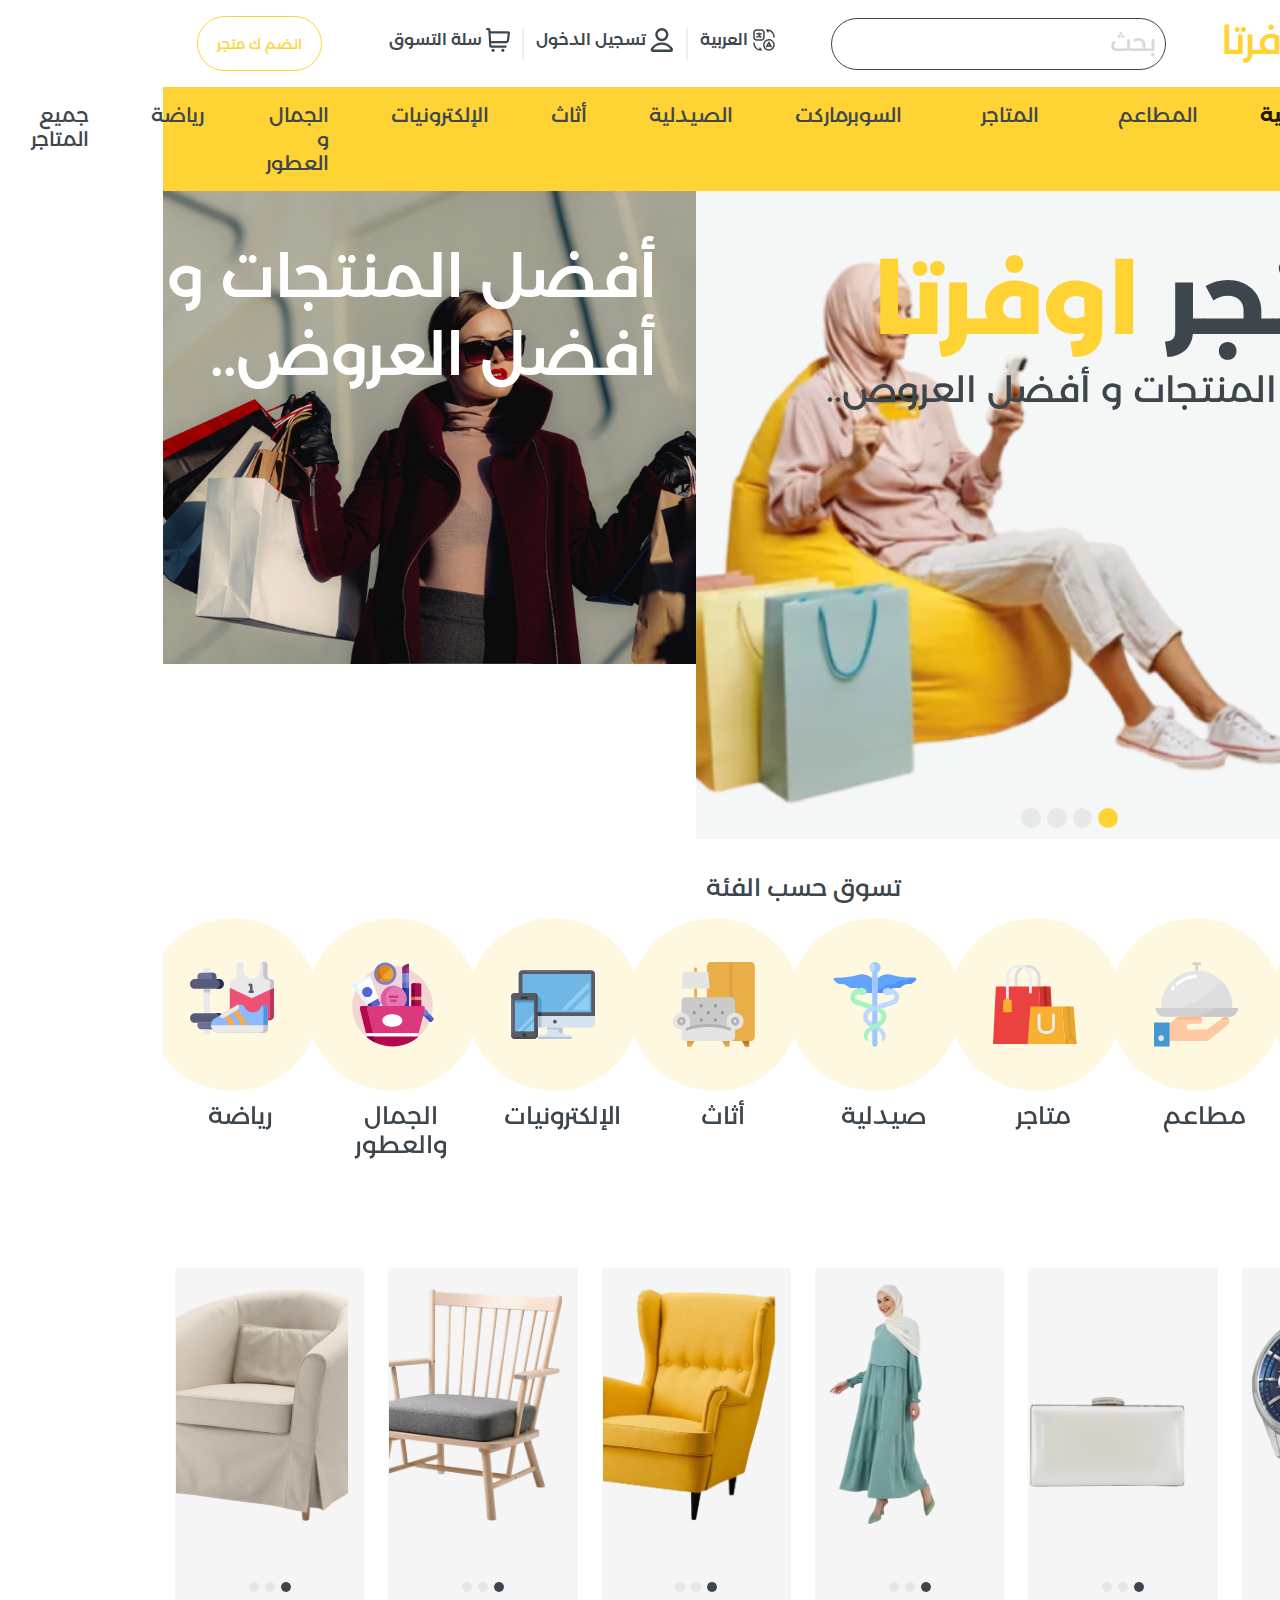
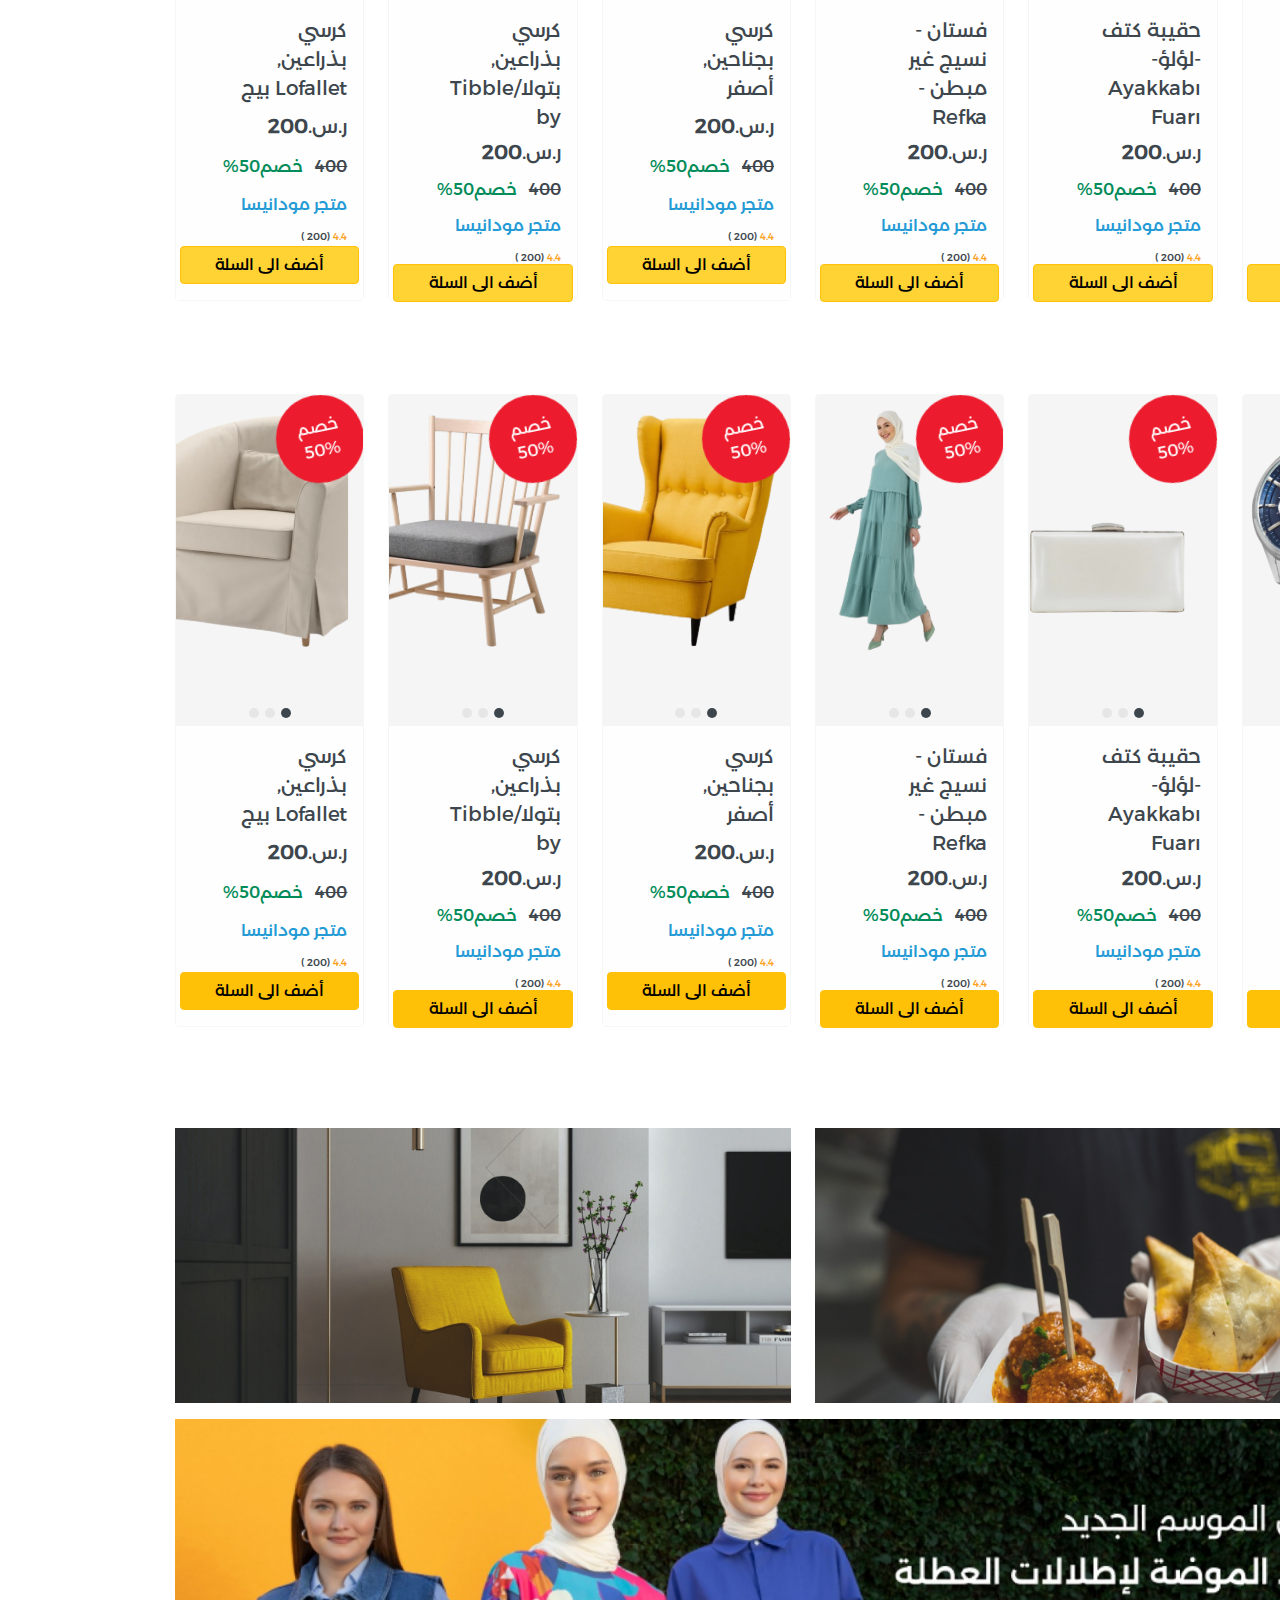
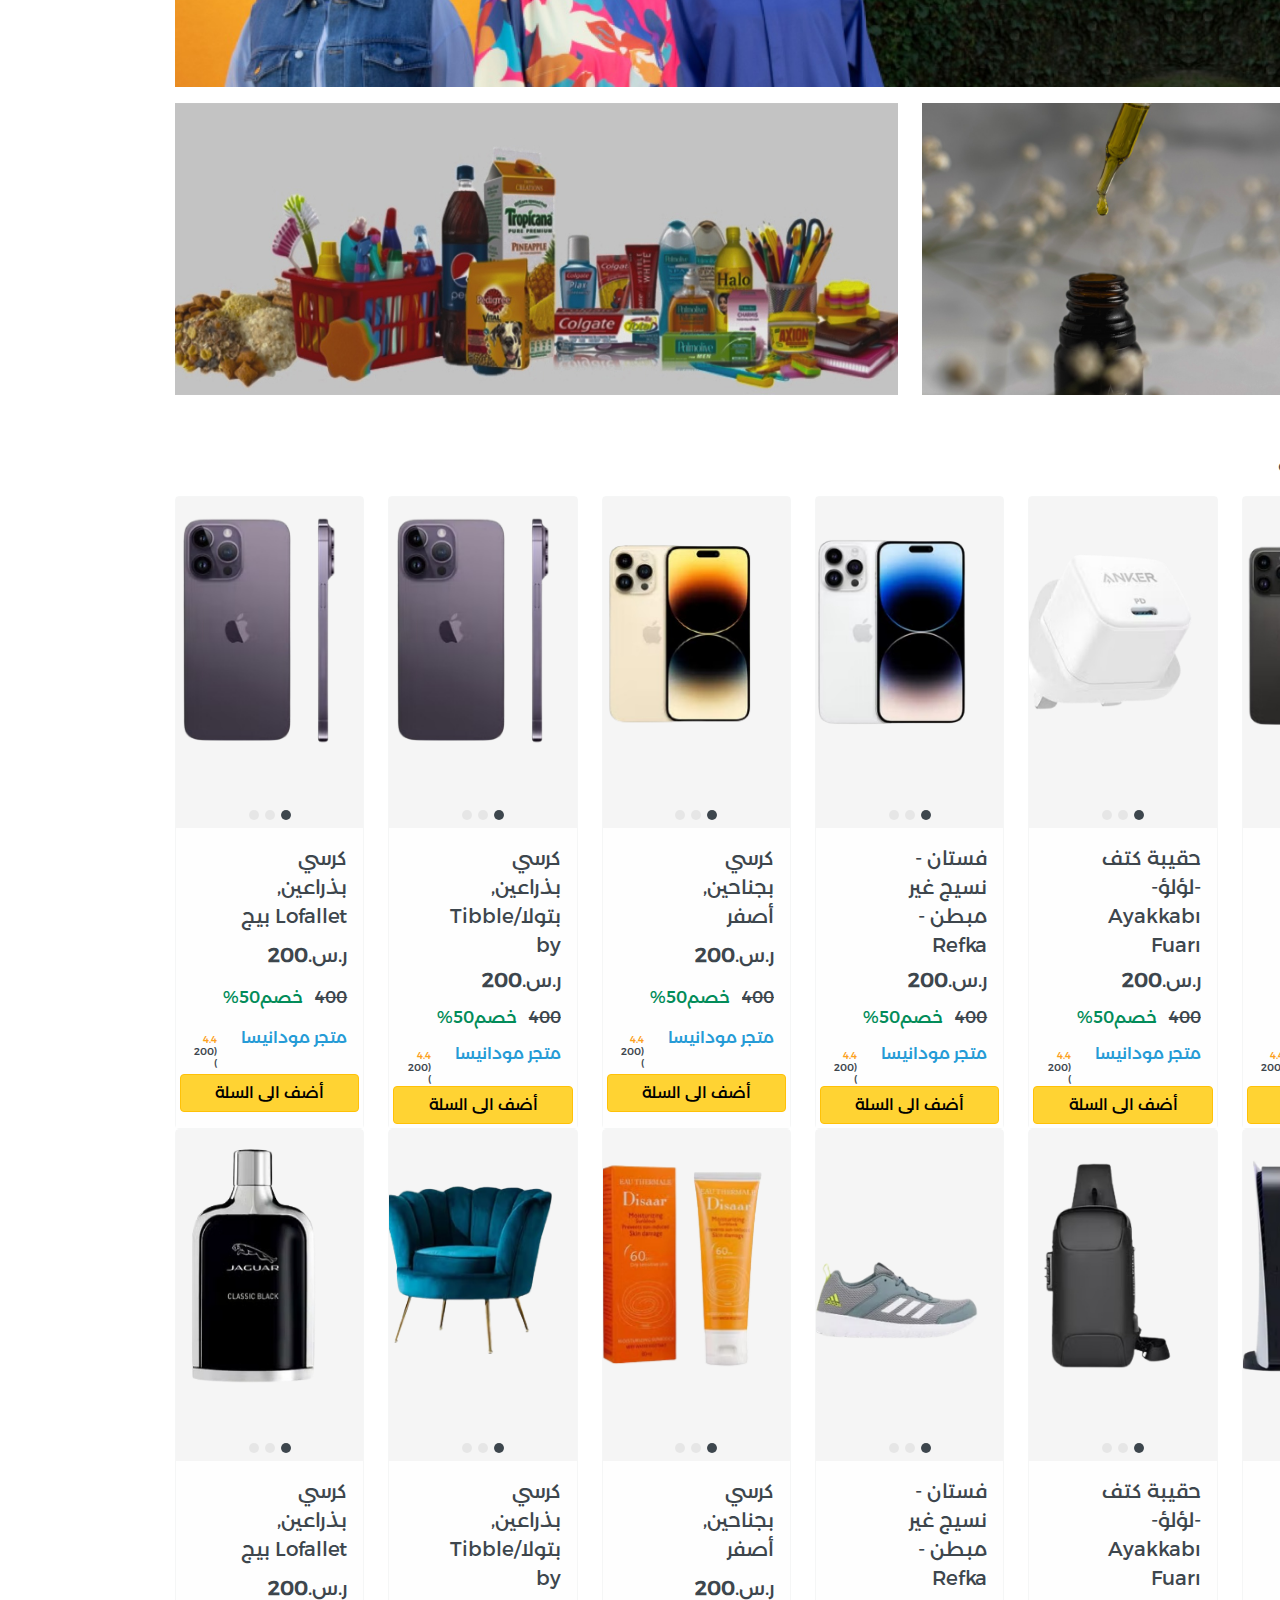
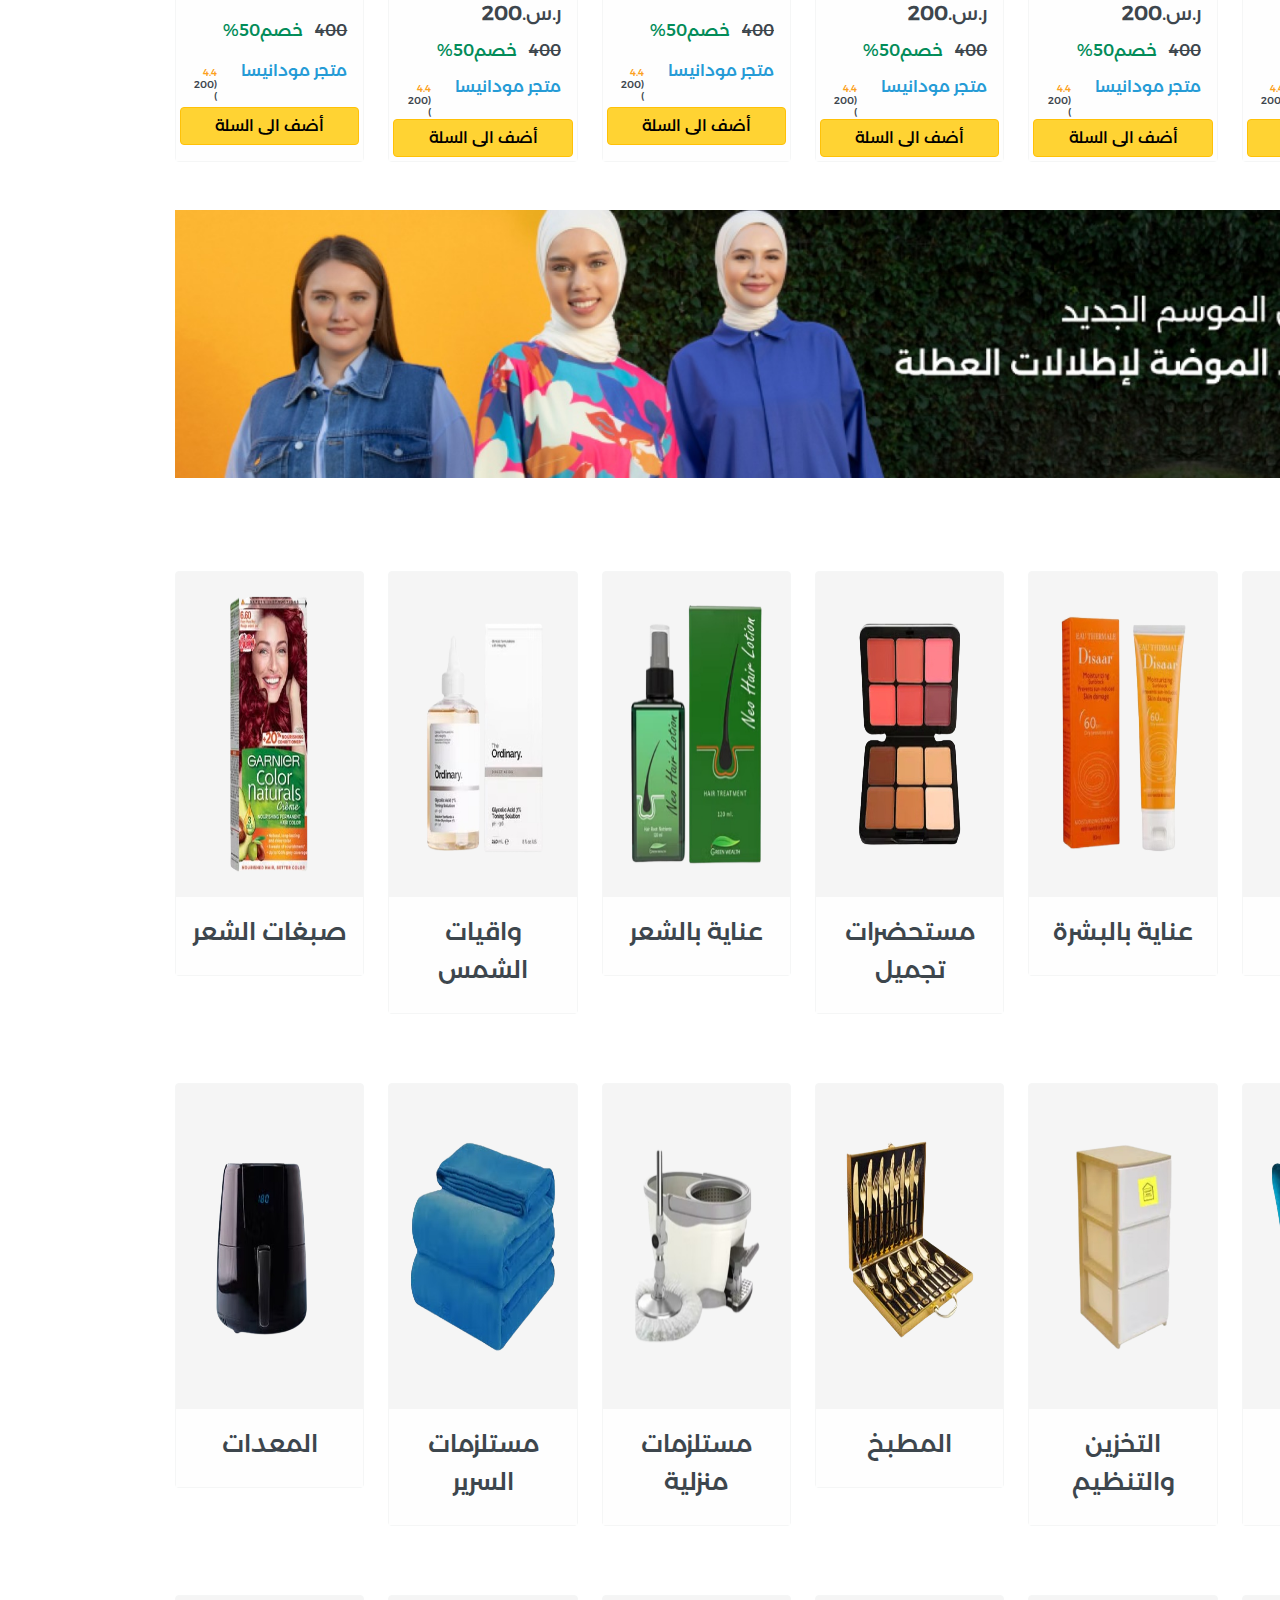
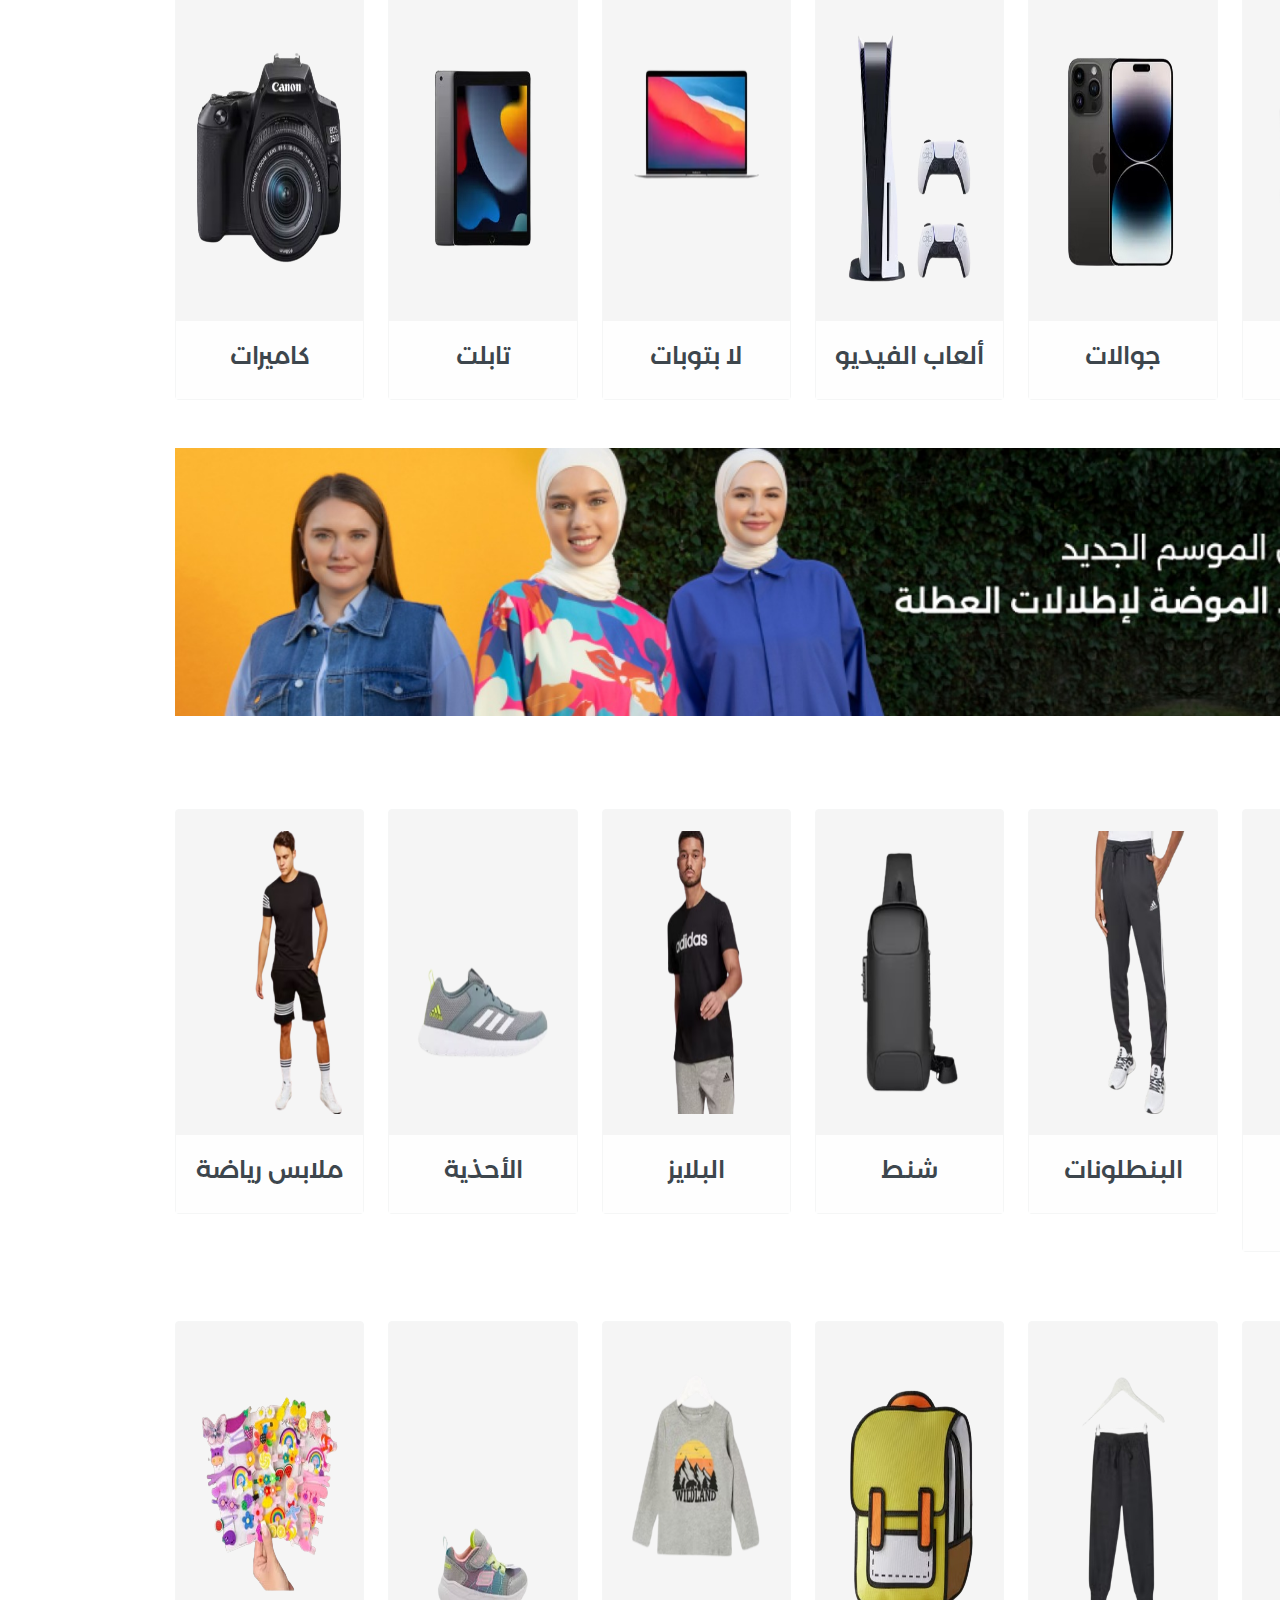
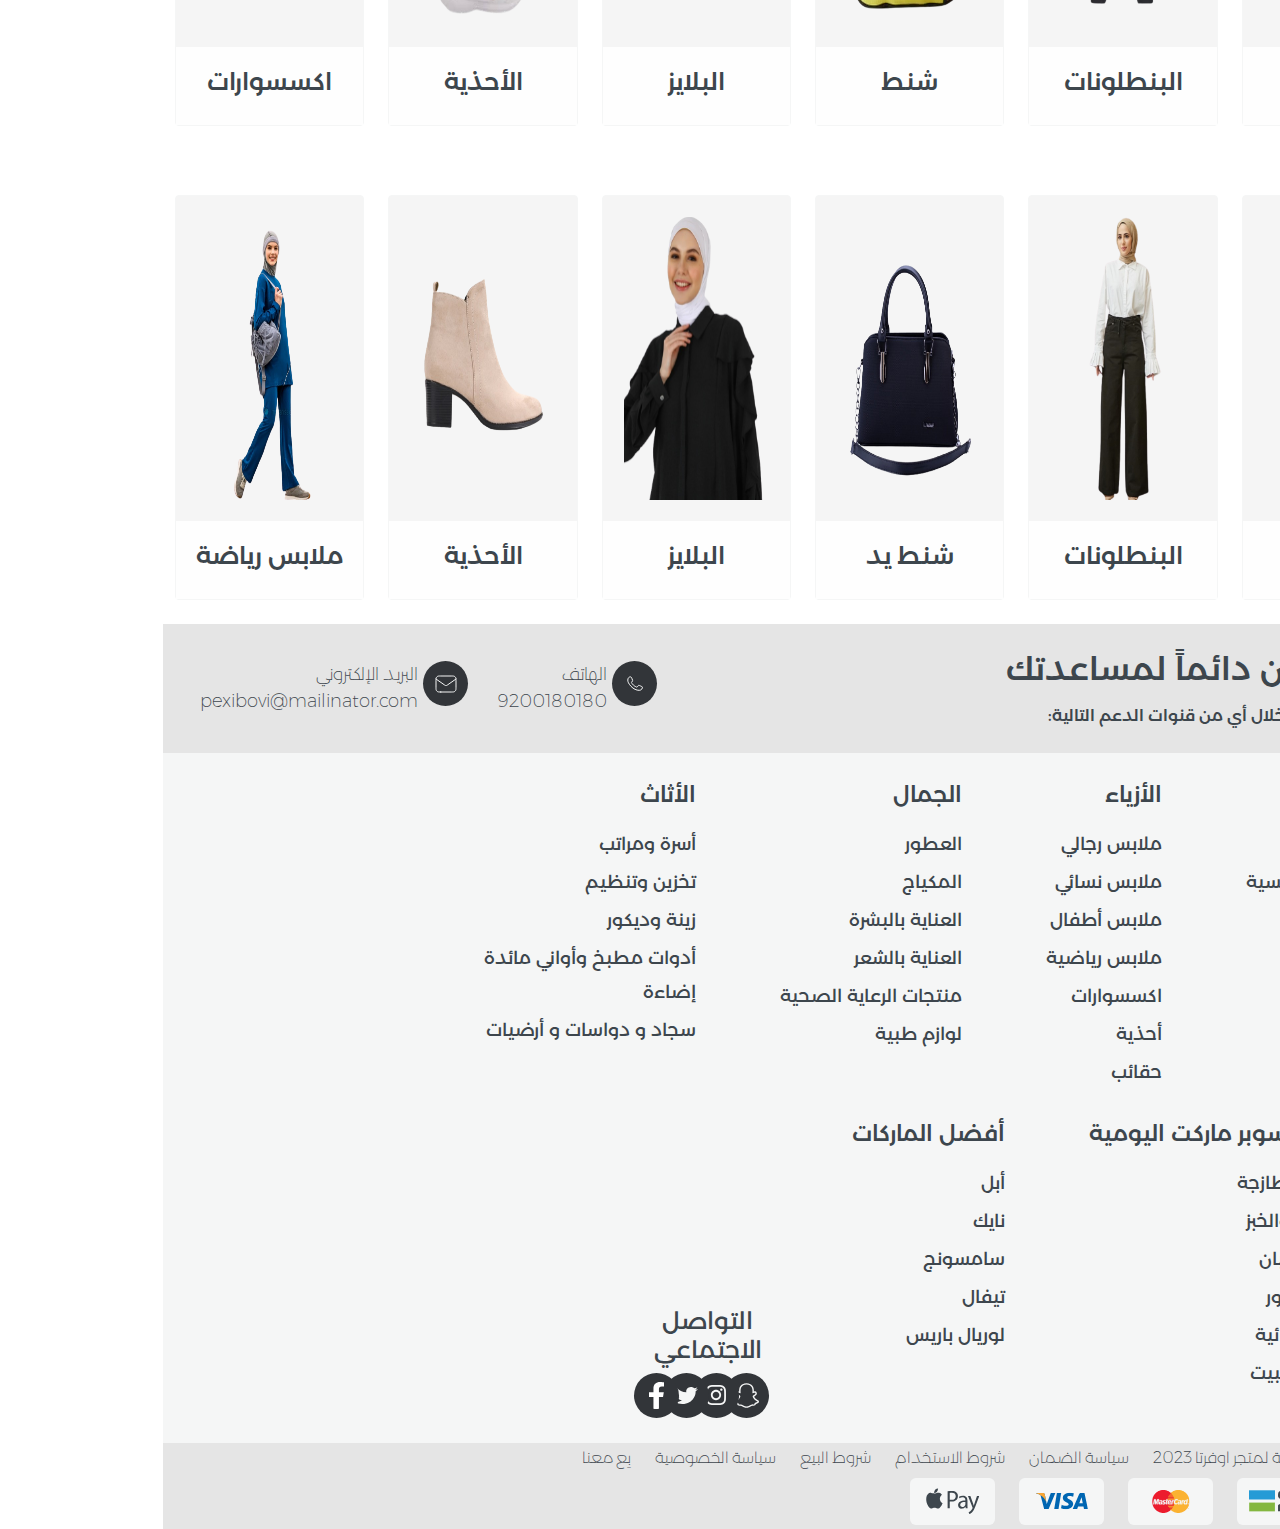
==== commit ddb62c49: "update" ====
--- a/index.html
+++ b/index.html
@@ -758,7 +758,7 @@
             </nav>
         </div>
         <div class="row sliderhome">
-            <div class="col-7 p-0">
+            <div class="col-lg-7 p-0">
                 <div id="carouselExampleCaptions" class="carousel slide" data-bs-ride="carousel">
                     <div class="carousel-indicators">
                         <button type="button" data-bs-target="#carouselExampleCaptions" data-bs-slide-to="0"
@@ -773,28 +773,28 @@
                     <div class="carousel-inner">
                         <div class="carousel-item active">
                             <img src="assets/images/silder-1.png" class="d-block w-100" alt="...">
-                            <div class="carousel-caption d-none d-md-block">
+                            <div class="carousel-caption  ">
                                 <h1> متجر <span>اوفرتا</span></h1>
                                 <p>أفضل المنتجات و أفضل العروض..</p>
                             </div>
                         </div>
                         <div class="carousel-item">
                             <img src="assets/images/silder-1.png" class="d-block w-100" alt="...">
-                            <div class="carousel-caption d-none d-md-block">
+                            <div class="carousel-caption  ">
                                 <h1> متجر <span>اوفرتا</span></h1>
                                 <p>أفضل المنتجات و أفضل العروض..</p>
                             </div>
                         </div>
                         <div class="carousel-item">
                             <img src="assets/images/silder-1.png" class="d-block w-100" alt="...">
-                            <div class="carousel-caption d-none d-md-block">
+                            <div class="carousel-caption  ">
                                 <h1> متجر <span>اوفرتا</span></h1>
                                 <p>أفضل المنتجات و أفضل العروض..</p>
                             </div>
                         </div>
                         <div class="carousel-item">
                             <img src="assets/images/silder-1.png" class="d-block w-100" alt="...">
-                            <div class="carousel-caption d-none d-md-block">
+                            <div class="carousel-caption  ">
                                 <h1> متجر <span>اوفرتا</span></h1>
                                 <p>أفضل المنتجات و أفضل العروض..</p>
                             </div>
@@ -803,8 +803,10 @@
 
                 </div>
             </div>
-            <div class="col-5 p-0" style="position: relative;">
-                <img src="assets/images/imagefiiexd.jpg" class="img-fluid" alt="...">
+            <div class="col-lg-5 p-0" style="position: relative;">
+                <img src="assets/images/imagefiiexd.jpg" class="img-fluid d-none d-lg-block" alt="...">
+                <img src="assets/images/imagefiiexd-sm.jpg" class="img-fluid d-block d-lg-none"
+                    style="    opacity: 0.8;" alt="..." />
                 <div class="overtext">
                     <h2>أفضل المنتجات و أفضل العروض..</h2>
                 </div>
@@ -1512,9 +1514,9 @@
 
         <div class="row setion1 mt-5">
             <h3 class="mb-3">الأفضل مبيعاً</h3>
-            <div class="col-6 col-lg-2 col-md-4">
-                <div class="card">
-                    <div id="carouselExampleIndicators" class="carousel slide" data-bs-ride="carousel">
+            <div class="col col-lg-2 col-md-4">
+                <div class="card">
+                    <div id="carouselExampleIndicators" class="carousel slide" data-bs-ride="true">
                         <div class="carousel-indicators">
                             <button type="button" data-bs-target="#carouselExampleIndicators" data-bs-slide-to="0"
                                 class="active" aria-current="true" aria-label="Slide 1"></button>
@@ -1567,9 +1569,9 @@
                     </div>
                 </div>
             </div>
-            <div class="col-6 col-lg-2 col-md-4">
-                <div class="card">
-                    <div id="carouselExampleIndicators1" class="carousel slide" data-bs-ride="carousel">
+            <div class="col-12 col-lg-2 col-md-4">
+                <div class="card">
+                    <div id="carouselExampleIndicators1" class="carousel slide" data-bs-ride="true">
                         <div class="carousel-indicators">
                             <button type="button" data-bs-target="#carouselExampleIndicators1" data-bs-slide-to="0"
                                 class="active" aria-current="true" aria-label="Slide 1"></button>
@@ -1623,9 +1625,9 @@
                     </div>
                 </div>
             </div>
-            <div class="col-6 col-lg-2 col-md-4">
-                <div class="card">
-                    <div id="carouselExampleIndicators2" class="carousel slide" data-bs-ride="carousel">
+            <div class="col-12 col-lg-2 col-md-4">
+                <div class="card">
+                    <div id="carouselExampleIndicators2" class="carousel slide" data-bs-ride="true">
                         <div class="carousel-indicators">
                             <button type="button" data-bs-target="#carouselExampleIndicators2" data-bs-slide-to="0"
                                 class="active" aria-current="true" aria-label="Slide 1"></button>
@@ -1679,9 +1681,9 @@
                     </div>
                 </div>
             </div>
-            <div class="col-6 col-lg-2 col-md-4">
-                <div class="card">
-                    <div id="carouselExampleIndicators3" class="carousel slide" data-bs-ride="carousel">
+            <div class="col-12 col-lg-2 col-md-4">
+                <div class="card">
+                    <div id="carouselExampleIndicators3" class="carousel slide" data-bs-ride="true">
                         <div class="carousel-indicators">
                             <button type="button" data-bs-target="#carouselExampleIndicators3" data-bs-slide-to="0"
                                 class="active" aria-current="true" aria-label="Slide 1"></button>
@@ -1735,9 +1737,9 @@
                     </div>
                 </div>
             </div>
-            <div class="col-6 col-lg-2 col-md-4">
-                <div class="card">
-                    <div id="carouselExampleIndicators4" class="carousel slide" data-bs-ride="carousel">
+            <div class="col-12 col-lg-2 col-md-4">
+                <div class="card">
+                    <div id="carouselExampleIndicators4" class="carousel slide" data-bs-ride="true">
                         <div class="carousel-indicators">
                             <button type="button" data-bs-target="#carouselExampleIndicators4" data-bs-slide-to="0"
                                 class="active" aria-current="true" aria-label="Slide 1"></button>
@@ -1790,9 +1792,9 @@
                     </div>
                 </div>
             </div>
-            <div class="col-6 col-lg-2 col-md-4">
-                <div class="card">
-                    <div id="carouselExampleIndicators5" class="carousel slide" data-bs-ride="carousel">
+            <div class="col-12 col-lg-2 col-md-4">
+                <div class="card">
+                    <div id="carouselExampleIndicators5" class="carousel slide" data-bs-ride="true">
                         <div class="carousel-indicators">
                             <button type="button" data-bs-target="#carouselExampleIndicators5" data-bs-slide-to="0"
                                 class="active" aria-current="true" aria-label="Slide 1"></button>
@@ -1850,9 +1852,9 @@
         </div>
         <div class="row setion2 mt-5">
             <h3 class="mb-3">أفضل العروض</h3>
-            <div class="col-6 col-lg-2 col-md-4">
-                <div class="card">
-                    <div id="carouselExampleIndicators7" class="carousel slide" data-bs-ride="carousel">
+            <div class="col-12 col-lg-2 col-md-4">
+                <div class="card">
+                    <div id="carouselExampleIndicators7" class="carousel slide" data-bs-ride="true">
                         <div class="carousel-indicators">
                             <button type="button" data-bs-target="#carouselExampleIndicators7" data-bs-slide-to="0"
                                 class="active" aria-current="true" aria-label="Slide 1"></button>
@@ -1909,9 +1911,9 @@
                     </div>
                 </div>
             </div>
-            <div class="col-6 col-lg-2 col-md-4">
-                <div class="card">
-                    <div id="carouselExampleIndicators8" class="carousel slide" data-bs-ride="carousel">
+            <div class="col-12 col-lg-2 col-md-4">
+                <div class="card">
+                    <div id="carouselExampleIndicators8" class="carousel slide" data-bs-ride="true">
                         <div class="carousel-indicators">
                             <button type="button" data-bs-target="#carouselExampleIndicators8" data-bs-slide-to="0"
                                 class="active" aria-current="true" aria-label="Slide 1"></button>
@@ -1969,9 +1971,9 @@
                     </div>
                 </div>
             </div>
-            <div class="col-6 col-lg-2 col-md-4">
-                <div class="card">
-                    <div id="carouselExampleIndicators9" class="carousel slide" data-bs-ride="carousel">
+            <div class="col-12 col-lg-2 col-md-4">
+                <div class="card">
+                    <div id="carouselExampleIndicators9" class="carousel slide" data-bs-ride="true">
                         <div class="carousel-indicators">
                             <button type="button" data-bs-target="#carouselExampleIndicators9" data-bs-slide-to="0"
                                 class="active" aria-current="true" aria-label="Slide 1"></button>
@@ -2029,9 +2031,9 @@
                     </div>
                 </div>
             </div>
-            <div class="col-6 col-lg-2 col-md-4">
-                <div class="card">
-                    <div id="carouselExampleIndicators10" class="carousel slide" data-bs-ride="carousel">
+            <div class="col-12 col-lg-2 col-md-4">
+                <div class="card">
+                    <div id="carouselExampleIndicators10" class="carousel slide" data-bs-ride="true">
                         <div class="carousel-indicators">
                             <button type="button" data-bs-target="#carouselExampleIndicators10" data-bs-slide-to="0"
                                 class="active" aria-current="true" aria-label="Slide 1"></button>
@@ -2089,9 +2091,9 @@
                     </div>
                 </div>
             </div>
-            <div class="col-6 col-lg-2 col-md-4">
-                <div class="card">
-                    <div id="carouselExampleIndicators11" class="carousel slide" data-bs-ride="carousel">
+            <div class="col-12 col-lg-2 col-md-4">
+                <div class="card">
+                    <div id="carouselExampleIndicators11" class="carousel slide" data-bs-ride="true">
                         <div class="carousel-indicators">
                             <button type="button" data-bs-target="#carouselExampleIndicators11" data-bs-slide-to="0"
                                 class="active" aria-current="true" aria-label="Slide 1"></button>
@@ -2148,9 +2150,9 @@
                     </div>
                 </div>
             </div>
-            <div class="col-6 col-lg-2 col-md-4">
-                <div class="card">
-                    <div id="carouselExampleIndicators12" class="carousel slide" data-bs-ride="carousel">
+            <div class="col-12 col-lg-2 col-md-4">
+                <div class="card">
+                    <div id="carouselExampleIndicators12" class="carousel slide" data-bs-ride="true">
                         <div class="carousel-indicators">
                             <button type="button" data-bs-target="#carouselExampleIndicators12" data-bs-slide-to="0"
                                 class="active" aria-current="true" aria-label="Slide 1"></button>
@@ -2217,19 +2219,10 @@
 
             <div class="col-6 my-2 relative">
                 <img src="assets/images/section3-1.jpg" class="img-fluid">
-                <div class="overtext">
-                    <h1><a href="#">أفضل المطاعم</a></h1>
-                </div>
             </div>
             <div class="col-6 my-2 relative">
                 <img src="assets/images/section3-2.jpg" class="img-fluid">
-                <div class="overtext">
-                    <h1>
-                        <a href="#">
-                            اختر أثاثك بعناية
-                        </a>
-                    </h1>
-                </div>
+
             </div>
             <div class="col-12 my-2">
                 <img src="assets/images/11930016-dc99-49eb-baaa-661263c860a5.jpg" class="img-fluid">
@@ -2237,30 +2230,12 @@
             </div>
             <div class="col-5 my-2 relative">
                 <img src="assets/images/section3-3.jpg" class="img-fluid">
-                <div class="overtext">
-                    <h3>
-                        <a href="#">
-
-                            احصل على المنتجات
-                            <span class="d-block">الطبية بسهولة</span>
-                        </a>
-
-                    </h3>
-                </div>
+
 
             </div>
             <div class="col-7 my-2 relative">
                 <img src="assets/images/section3-4.jpg" class="img-fluid">
-                <div class="overtext">
-                    <h3>
-                        <a href="#">
-
-                            تسوق من أفضل
-
-                            <span class="d-block">السوبرماركت</span>
-                        </a>
-                    </h3>
-                </div>
+
 
             </div>
 
@@ -2269,9 +2244,9 @@
         </div>
         <div class="row setion1 mt-5">
             <h3 class="mb-3">منتجات متنوعة</h3>
-            <div class="col-6 col-lg-2 col-md-4">
-                <div class="card">
-                    <div id="carouselExampleIndicators21" class="carousel slide" data-bs-ride="carousel">
+            <div class="col-12 col-lg-2 col-md-4">
+                <div class="card">
+                    <div id="carouselExampleIndicators21" class="carousel slide" data-bs-ride="true">
                         <div class="carousel-indicators">
                             <button type="button" data-bs-target="#carouselExampleIndicators21" data-bs-slide-to="0"
                                 class="active" aria-current="true" aria-label="Slide 1"></button>
@@ -2324,9 +2299,9 @@
                     </div>
                 </div>
             </div>
-            <div class="col-6 col-lg-2 col-md-4">
-                <div class="card">
-                    <div id="carouselExampleIndicators22" class="carousel slide" data-bs-ride="carousel">
+            <div class="col-12 col-lg-2 col-md-4">
+                <div class="card">
+                    <div id="carouselExampleIndicators22" class="carousel slide" data-bs-ride="true">
                         <div class="carousel-indicators">
                             <button type="button" data-bs-target="#carouselExampleIndicators22" data-bs-slide-to="0"
                                 class="active" aria-current="true" aria-label="Slide 1"></button>
@@ -2380,9 +2355,9 @@
                     </div>
                 </div>
             </div>
-            <div class="col-6 col-lg-2 col-md-4">
-                <div class="card">
-                    <div id="carouselExampleIndicators23" class="carousel slide" data-bs-ride="carousel">
+            <div class="col-12 col-lg-2 col-md-4">
+                <div class="card">
+                    <div id="carouselExampleIndicators23" class="carousel slide" data-bs-ride="true">
                         <div class="carousel-indicators">
                             <button type="button" data-bs-target="#carouselExampleIndicators23" data-bs-slide-to="0"
                                 class="active" aria-current="true" aria-label="Slide 1"></button>
@@ -2436,9 +2411,9 @@
                     </div>
                 </div>
             </div>
-            <div class="col-6 col-lg-2 col-md-4">
-                <div class="card">
-                    <div id="carouselExampleIndicators24" class="carousel slide" data-bs-ride="carousel">
+            <div class="col-12 col-lg-2 col-md-4">
+                <div class="card">
+                    <div id="carouselExampleIndicators24" class="carousel slide" data-bs-ride="true">
                         <div class="carousel-indicators">
                             <button type="button" data-bs-target="#carouselExampleIndicators24" data-bs-slide-to="0"
                                 class="active" aria-current="true" aria-label="Slide 1"></button>
@@ -2492,9 +2467,9 @@
                     </div>
                 </div>
             </div>
-            <div class="col-6 col-lg-2 col-md-4">
-                <div class="card">
-                    <div id="carouselExampleIndicators25" class="carousel slide" data-bs-ride="carousel">
+            <div class="col-12 col-lg-2 col-md-4">
+                <div class="card">
+                    <div id="carouselExampleIndicators25" class="carousel slide" data-bs-ride="true">
                         <div class="carousel-indicators">
                             <button type="button" data-bs-target="#carouselExampleIndicators25" data-bs-slide-to="0"
                                 class="active" aria-current="true" aria-label="Slide 1"></button>
@@ -2547,9 +2522,9 @@
                     </div>
                 </div>
             </div>
-            <div class="col-6 col-lg-2 col-md-4">
-                <div class="card">
-                    <div id="carouselExampleIndicators26" class="carousel slide" data-bs-ride="carousel">
+            <div class="col-12 col-lg-2 col-md-4">
+                <div class="card">
+                    <div id="carouselExampleIndicators26" class="carousel slide" data-bs-ride="true">
                         <div class="carousel-indicators">
                             <button type="button" data-bs-target="#carouselExampleIndicators26" data-bs-slide-to="0"
                                 class="active" aria-current="true" aria-label="Slide 1"></button>
@@ -2603,9 +2578,9 @@
                     </div>
                 </div>
             </div>
-            <div class="col-6 col-lg-2 col-md-4">
-                <div class="card">
-                    <div id="carouselExampleIndicators27" class="carousel slide" data-bs-ride="carousel">
+            <div class="col-12 col-lg-2 col-md-4">
+                <div class="card">
+                    <div id="carouselExampleIndicators27" class="carousel slide" data-bs-ride="true">
                         <div class="carousel-indicators">
                             <button type="button" data-bs-target="#carouselExampleIndicators27" data-bs-slide-to="0"
                                 class="active" aria-current="true" aria-label="Slide 1"></button>
@@ -2658,9 +2633,9 @@
                     </div>
                 </div>
             </div>
-            <div class="col-6 col-lg-2 col-md-4">
-                <div class="card">
-                    <div id="carouselExampleIndicators28" class="carousel slide" data-bs-ride="carousel">
+            <div class="col-12 col-lg-2 col-md-4">
+                <div class="card">
+                    <div id="carouselExampleIndicators28" class="carousel slide" data-bs-ride="true">
                         <div class="carousel-indicators">
                             <button type="button" data-bs-target="#carouselExampleIndicators28" data-bs-slide-to="0"
                                 class="active" aria-current="true" aria-label="Slide 1"></button>
@@ -2714,9 +2689,9 @@
                     </div>
                 </div>
             </div>
-            <div class="col-6 col-lg-2 col-md-4">
-                <div class="card">
-                    <div id="carouselExampleIndicators29" class="carousel slide" data-bs-ride="carousel">
+            <div class="col-12 col-lg-2 col-md-4">
+                <div class="card">
+                    <div id="carouselExampleIndicators29" class="carousel slide" data-bs-ride="true">
                         <div class="carousel-indicators">
                             <button type="button" data-bs-target="#carouselExampleIndicators29" data-bs-slide-to="0"
                                 class="active" aria-current="true" aria-label="Slide 1"></button>
@@ -2770,9 +2745,9 @@
                     </div>
                 </div>
             </div>
-            <div class="col-6 col-lg-2 col-md-4">
-                <div class="card">
-                    <div id="carouselExampleIndicators30" class="carousel slide" data-bs-ride="carousel">
+            <div class="col-12 col-lg-2 col-md-4">
+                <div class="card">
+                    <div id="carouselExampleIndicators30" class="carousel slide" data-bs-ride="true">
                         <div class="carousel-indicators">
                             <button type="button" data-bs-target="#carouselExampleIndicators30" data-bs-slide-to="0"
                                 class="active" aria-current="true" aria-label="Slide 1"></button>
@@ -2826,9 +2801,9 @@
                     </div>
                 </div>
             </div>
-            <div class="col-6 col-lg-2 col-md-4">
-                <div class="card">
-                    <div id="carouselExampleIndicators31" class="carousel slide" data-bs-ride="carousel">
+            <div class="col-12 col-lg-2 col-md-4">
+                <div class="card">
+                    <div id="carouselExampleIndicators31" class="carousel slide" data-bs-ride="true">
                         <div class="carousel-indicators">
                             <button type="button" data-bs-target="#carouselExampleIndicators31" data-bs-slide-to="0"
                                 class="active" aria-current="true" aria-label="Slide 1"></button>
@@ -2881,9 +2856,9 @@
                     </div>
                 </div>
             </div>
-            <div class="col-6 col-lg-2 col-md-4">
-                <div class="card">
-                    <div id="carouselExampleIndicators32" class="carousel slide" data-bs-ride="carousel">
+            <div class="col-12 col-lg-2 col-md-4">
+                <div class="card">
+                    <div id="carouselExampleIndicators32" class="carousel slide" data-bs-ride="true">
                         <div class="carousel-indicators">
                             <button type="button" data-bs-target="#carouselExampleIndicators32" data-bs-slide-to="0"
                                 class="active" aria-current="true" aria-label="Slide 1"></button>
@@ -2948,7 +2923,7 @@
 
         <div class="row section4">
             <h3 class="mb-3"> الجمال</h3>
-            <div class="col-6 col-lg-2 col-md-4">
+            <div class="col-6 col-lg-2 col-md-4 my-2 my-lg-0">
                 <div class="card">
                     <img src="assets/images/sectiob4-11.png" class="card-img-top" alt="...">
 
@@ -2959,7 +2934,7 @@
                     </div>
                 </div>
             </div>
-            <div class="col-6 col-lg-2 col-md-4">
+            <div class="col-6 col-lg-2 col-md-4  my-2 my-lg-0">
                 <div class="card">
                     <img src="assets/images/sectiob4-9.png" class="card-img-top" alt="...">
 
@@ -2970,7 +2945,7 @@
                     </div>
                 </div>
             </div>
-            <div class="col-6 col-lg-2 col-md-4">
+            <div class="col-6 col-lg-2 col-md-4  my-2 my-lg-0">
                 <div class="card">
                     <img src="assets/images/image1-1.png" class="card-img-top" alt="...">
 
@@ -2981,7 +2956,7 @@
                     </div>
                 </div>
             </div>
-            <div class="col-6 col-lg-2 col-md-4">
+            <div class="col-6 col-lg-2 col-md-4  my-2 my-lg-0">
                 <div class="card">
                     <img src="assets/images/image1-2.png" class="card-img-top" alt="...">
 
@@ -2992,7 +2967,7 @@
                     </div>
                 </div>
             </div>
-            <div class="col-6 col-lg-2 col-md-4">
+            <div class="col-6 col-lg-2 col-md-4  my-2 my-lg-0">
                 <div class="card">
                     <img src="assets/images/image1-3.png" class="card-img-top" alt="...">
 
@@ -3003,7 +2978,7 @@
                     </div>
                 </div>
             </div>
-            <div class="col-6 col-lg-2 col-md-4">
+            <div class="col-6 col-lg-2 col-md-4  my-2 my-lg-0">
                 <div class="card">
                     <img src="assets/images/image1-4.png" class="card-img-top" alt="...">
 
@@ -3017,7 +2992,7 @@
         </div>
         <div class="row section5 my-4">
             <h3 class="mb-3"> الأثاث</h3>
-            <div class="col-6 col-lg-2 col-md-4">
+            <div class="col-6 col-lg-2 col-md-4  my-2 my-lg-0">
                 <div class="card">
                     <img src="assets/images/sectiob4-10.png" class="card-img-top" alt="...">
 
@@ -3028,7 +3003,7 @@
                     </div>
                 </div>
             </div>
-            <div class="col-6 col-lg-2 col-md-4">
+            <div class="col-6 col-lg-2 col-md-4  my-2 my-lg-0">
                 <div class="card">
                     <img src="assets/images/image2-1.png" class="card-img-top" alt="...">
 
@@ -3039,7 +3014,7 @@
                     </div>
                 </div>
             </div>
-            <div class="col-6 col-lg-2 col-md-4">
+            <div class="col-6 col-lg-2 col-md-4  my-2 my-lg-0">
                 <div class="card">
                     <img src="assets/images/image2-2.png" class="card-img-top" alt="...">
 
@@ -3050,7 +3025,7 @@
                     </div>
                 </div>
             </div>
-            <div class="col-6 col-lg-2 col-md-4">
+            <div class="col-6 col-lg-2 col-md-4  my-2 my-lg-0">
                 <div class="card">
                     <img src="assets/images/image2-3.png" class="card-img-top" alt="...">
 
@@ -3061,7 +3036,7 @@
                     </div>
                 </div>
             </div>
-            <div class="col-6 col-lg-2 col-md-4">
+            <div class="col-6 col-lg-2 col-md-4  my-2 my-lg-0">
                 <div class="card">
                     <img src="assets/images/image2-4.png" class="card-img-top" alt="...">
 
@@ -3072,7 +3047,7 @@
                     </div>
                 </div>
             </div>
-            <div class="col-6 col-lg-2 col-md-4">
+            <div class="col-6 col-lg-2 col-md-4  my-2 my-lg-0">
                 <div class="card">
                     <img src="assets/images/image2-5.png" class="card-img-top" alt="...">
 
@@ -3086,7 +3061,7 @@
         </div>
         <div class="row section5 my-4">
             <h3 class="mb-3"> الإلكترونيات</h3>
-            <div class="col-6 col-lg-2 col-md-4">
+            <div class="col-6 col-lg-2 col-md-4  my-2 my-lg-0">
                 <div class="card">
                     <img src="assets/images/image3-1.png" class="card-img-top" alt="...">
 
@@ -3097,7 +3072,7 @@
                     </div>
                 </div>
             </div>
-            <div class="col-6 col-lg-2 col-md-4">
+            <div class="col-6 col-lg-2 col-md-4  my-2 my-lg-0">
                 <div class="card">
                     <img src="assets/images/sectiob4-1.png" class="card-img-top" alt="...">
 
@@ -3108,7 +3083,7 @@
                     </div>
                 </div>
             </div>
-            <div class="col-6 col-lg-2 col-md-4">
+            <div class="col-6 col-lg-2 col-md-4  my-2 my-lg-0">
                 <div class="card">
                     <img src="assets/images/sectiob4-6.png" class="card-img-top" alt="...">
 
@@ -3119,7 +3094,7 @@
                     </div>
                 </div>
             </div>
-            <div class="col-6 col-lg-2 col-md-4">
+            <div class="col-6 col-lg-2 col-md-4  my-2 my-lg-0">
                 <div class="card">
                     <img src="assets/images/image3-2.png" class="card-img-top" alt="...">
 
@@ -3130,7 +3105,7 @@
                     </div>
                 </div>
             </div>
-            <div class="col-6 col-lg-2 col-md-4">
+            <div class="col-6 col-lg-2 col-md-4  my-2 my-lg-0">
                 <div class="card">
                     <img src="assets/images/image3-3.png" class="card-img-top" alt="...">
 
@@ -3141,7 +3116,7 @@
                     </div>
                 </div>
             </div>
-            <div class="col-6 col-lg-2 col-md-4">
+            <div class="col-6 col-lg-2 col-md-4  my-2 my-lg-0">
                 <div class="card">
                     <img src="assets/images/image3-4.png" class="card-img-top" alt="...">
 
@@ -3163,7 +3138,7 @@
 
         <div class="row section4">
             <h3 class="mb-3"> أزياء رجالي</h3>
-            <div class="col-6 col-lg-2 col-md-4">
+            <div class="col-6 col-lg-2 col-md-4  my-2 my-lg-0">
                 <div class="card">
                     <img src="assets/images/image4-1.png" class="card-img-top" alt="...">
 
@@ -3174,7 +3149,7 @@
                     </div>
                 </div>
             </div>
-            <div class="col-6 col-lg-2 col-md-4">
+            <div class="col-6 col-lg-2 col-md-4  my-2 my-lg-0">
                 <div class="card">
                     <img src="assets/images/image4-2.png" class="card-img-top" alt="...">
 
@@ -3185,7 +3160,7 @@
                     </div>
                 </div>
             </div>
-            <div class="col-6 col-lg-2 col-md-4">
+            <div class="col-6 col-lg-2 col-md-4  my-2 my-lg-0">
                 <div class="card">
                     <img src="assets/images/sectiob4-7.png" class="card-img-top" alt="...">
 
@@ -3196,7 +3171,7 @@
                     </div>
                 </div>
             </div>
-            <div class="col-6 col-lg-2 col-md-4">
+            <div class="col-6 col-lg-2 col-md-4  my-2 my-lg-0">
                 <div class="card">
                     <img src="assets/images/image4-3.png" class="card-img-top" alt="...">
 
@@ -3207,7 +3182,7 @@
                     </div>
                 </div>
             </div>
-            <div class="col-6 col-lg-2 col-md-4">
+            <div class="col-6 col-lg-2 col-md-4  my-2 my-lg-0">
                 <div class="card">
                     <img src="assets/images/sectiob4-8.png" class="card-img-top" alt="...">
 
@@ -3218,7 +3193,7 @@
                     </div>
                 </div>
             </div>
-            <div class="col-6 col-lg-2 col-md-4">
+            <div class="col-6 col-lg-2 col-md-4  my-2 my-lg-0">
                 <div class="card">
                     <img src="assets/images/image4-4.png" class="card-img-top" alt="...">
 
@@ -3232,7 +3207,7 @@
         </div>
         <div class="row section5 my-4">
             <h3 class="mb-3"> أزياء أطفال</h3>
-            <div class="col-6 col-lg-2 col-md-4">
+            <div class="col-6 col-lg-2 col-md-4  my-2 my-lg-0">
                 <div class="card">
                     <img src="assets/images/image5-1.png" class="card-img-top" alt="...">
 
@@ -3243,7 +3218,7 @@
                     </div>
                 </div>
             </div>
-            <div class="col-6 col-lg-2 col-md-4">
+            <div class="col-6 col-lg-2 col-md-4  my-2 my-lg-0">
                 <div class="card">
                     <img src="assets/images/image5-2.png" class="card-img-top" alt="...">
 
@@ -3254,7 +3229,7 @@
                     </div>
                 </div>
             </div>
-            <div class="col-6 col-lg-2 col-md-4">
+            <div class="col-6 col-lg-2 col-md-4  my-2 my-lg-0">
                 <div class="card">
                     <img src="assets/images/image5-3.png" class="card-img-top" alt="...">
 
@@ -3265,7 +3240,7 @@
                     </div>
                 </div>
             </div>
-            <div class="col-6 col-lg-2 col-md-4">
+            <div class="col-6 col-lg-2 col-md-4  my-2 my-lg-0">
                 <div class="card">
                     <img src="assets/images/image5-4.png" class="card-img-top" alt="...">
 
@@ -3276,7 +3251,7 @@
                     </div>
                 </div>
             </div>
-            <div class="col-6 col-lg-2 col-md-4">
+            <div class="col-6 col-lg-2 col-md-4  my-2 my-lg-0">
                 <div class="card">
                     <img src="assets/images/image5-5.png" class="card-img-top" alt="...">
 
@@ -3287,7 +3262,7 @@
                     </div>
                 </div>
             </div>
-            <div class="col-6 col-lg-2 col-md-4">
+            <div class="col-6 col-lg-2 col-md-4  my-2 my-lg-0">
                 <div class="card">
                     <img src="assets/images/image5-6.png" class="card-img-top" alt="...">
 
@@ -3301,7 +3276,7 @@
         </div>
         <div class="row section5 my-4">
             <h3 class="mb-3"> أزياء النساء</h3>
-            <div class="col-6 col-lg-2 col-md-4">
+            <div class="col-6 col-lg-2 col-md-4  my-2 my-lg-0">
                 <div class="card">
                     <img src="assets/images/cards-3.png" class="card-img-top" alt="...">
 
@@ -3312,7 +3287,7 @@
                     </div>
                 </div>
             </div>
-            <div class="col-6 col-lg-2 col-md-4">
+            <div class="col-6 col-lg-2 col-md-4  my-2 my-lg-0">
                 <div class="card">
                     <img src="assets/images/image6-1.png" class="card-img-top" alt="...">
 
@@ -3323,7 +3298,7 @@
                     </div>
                 </div>
             </div>
-            <div class="col-6 col-lg-2 col-md-4">
+            <div class="col-6 col-lg-2 col-md-4  my-2 my-lg-0">
                 <div class="card">
                     <img src="assets/images/image6-2.png" class="card-img-top" alt="...">
 
@@ -3334,7 +3309,7 @@
                     </div>
                 </div>
             </div>
-            <div class="col-6 col-lg-2 col-md-4">
+            <div class="col-6 col-lg-2 col-md-4  my-2 my-lg-0">
                 <div class="card">
                     <img src="assets/images/image6-3.png" class="card-img-top" alt="...">
 
@@ -3345,7 +3320,7 @@
                     </div>
                 </div>
             </div>
-            <div class="col-6 col-lg-2 col-md-4">
+            <div class="col-6 col-lg-2 col-md-4  my-2 my-lg-0">
                 <div class="card">
                     <img src="assets/images/image6-4.png" class="card-img-top" alt="...">
 
@@ -3356,7 +3331,7 @@
                     </div>
                 </div>
             </div>
-            <div class="col-6 col-lg-2 col-md-4">
+            <div class="col-6 col-lg-2 col-md-4  my-2 my-lg-0">
                 <div class="card">
                     <img src="assets/images/image6-5.png" class="card-img-top" alt="...">
 
@@ -3415,7 +3390,7 @@
 
         <div class="row footer">
 
-            <div class="col-lg-auto col-md-auto mb-4">
+            <div class="col-6 col-lg-auto col-md-4 mb-4">
                 <h5 class="mb-3 ">المطاعم</h5>
                 <ul class="list-unstyled mb-0">
                     <li class="mb-1">
@@ -3437,7 +3412,7 @@
                     </li>
                 </ul>
             </div>
-            <div class="col-lg-auto col-md-auto mb-4">
+            <div class="col-6 col-lg-auto col-md-4 mb-4">
                 <h5 class="mb-3 ">
                     الأزياء
                 </h5>
@@ -3473,7 +3448,7 @@
 
                 </ul>
             </div>
-            <div class="col-lg-auto col-md-auto mb-4">
+            <div class="col-6 col-lg-auto col-md-4 mb-4">
                 <h5 class="mb-3 "> الجمال</h5>
                 <ul class="list-unstyled mb-0">
                     <li class="mb-1">
@@ -3511,7 +3486,7 @@
 
                 </ul>
             </div>
-            <div class="col-lg-auto col-md-auto mb-4">
+            <div class="col-6 col-lg-auto col-md-4 mb-4">
                 <h5 class="mb-3 "> الأثاث</h5>
                 <ul class="list-unstyled mb-0">
                     <li class="mb-1">
@@ -3540,7 +3515,7 @@
                     </li>
                 </ul>
             </div>
-            <div class="col-lg-auto col-md-auto mb-4">
+            <div class="col-6 col-lg-auto col-md-4 mb-4">
                 <h5 class="mb-3 ">
                     أغراض السوبر ماركت اليومية
                 </h5>
@@ -3572,7 +3547,7 @@
 
                 </ul>
             </div>
-            <div class="col-lg-auto col-md-auto mb-4">
+            <div class="col-6 col-lg-auto col-md-4 mb-4">
                 <h5 class="mb-3 "> أفضل الماركات</h5>
                 <ul class="list-unstyled mb-0">
                     <li class="mb-1">
@@ -3603,12 +3578,12 @@
 
                 </ul>
             </div>
-            <div class="col-lg-2 d-flex align-items-end">
-                <div class="row justify-content-end">
-                    <h4 class="text-center">التواصل الاجتماعي</h4>
+            <div class=" col-lg-2 d-flex align-items-end iocnsmedia">
+                <div class="row justifyend">
+                    <h4 class="">التواصل الاجتماعي</h4>
 
                     <div class="row justify-content-start">
-                        <div class="col-6 col-lg-2 col-md-4">
+                        <div class="col-2 ">
                             <div class="circle3">
                                 <svg width="25" height="25" viewBox="0 0 25 25" fill="none"
                                     xmlns="http://www.w3.org/2000/svg">
@@ -3619,7 +3594,7 @@
 
                             </div>
                         </div>
-                        <div class="col-6 col-lg-2 col-md-4">
+                        <div class="col-2 ">
                             <div class="circle3">
                                 <svg width="20" height="20" viewBox="0 0 20 20" fill="none"
                                     xmlns="http://www.w3.org/2000/svg">
@@ -3644,7 +3619,7 @@
                             </div>
 
                         </div>
-                        <div class="col-6 col-lg-2 col-md-4">
+                        <div class="col-2 ">
                             <div class="circle3">
                                 <svg width="23" height="17" viewBox="0 0 23 17" fill="none"
                                     xmlns="http://www.w3.org/2000/svg">
@@ -3657,7 +3632,7 @@
                             </div>
 
                         </div>
-                        <div class="col-6 col-lg-2 col-md-4">
+                        <div class=" col-2 ">
                             <div class="circle3">
                                 <svg width="15" height="27" viewBox="0 0 15 27" fill="none"
                                     xmlns="http://www.w3.org/2000/svg">
@@ -3677,9 +3652,9 @@
 
         </div>
 
-        <div class=" row endfooter  align-items-center     justify-content-between " style="background: #E5E5E5;height: 86px;
+        <div class=" row endfooter  align-items-center   justify-content-between " style="background: #E5E5E5;
 ;">
-            <div class="col-auto">
+            <div class="col-lg-auto">
                 <div class="row">
                     <div class="col-auto">
                         <p class="col-lg-auto">جميع الحقوق محفوظة لمتجر اوفرتا 2023</p>
@@ -3702,9 +3677,9 @@
                     </div>
                 </div>
             </div>
-            <div class="col-auto">
-                <div class="row">
-                    <div class="col">
+            <div class="col-lg-auto">
+                <div class="row iconimage">
+                    <div class="col-auto my-1 my-md-0">
                         <div class="Square">
                             <svg width="54" height="17" viewBox="0 0 54 17" fill="none"
                                 xmlns="http://www.w3.org/2000/svg" xmlns:xlink="http://www.w3.org/1999/xlink">
@@ -3721,7 +3696,7 @@
 
                         </div>
                     </div>
-                    <div class="col">
+                    <div class="col-auto my-1 my-md-0">
                         <div class="Square">
                             <svg width="62" height="22" viewBox="0 0 62 22" fill="none"
                                 xmlns="http://www.w3.org/2000/svg">
@@ -3749,7 +3724,7 @@
                         </div>
                     </div>
 
-                    <div class="col">
+                    <div class="col-auto my-1 my-md-0">
                         <div class="Square">
                             <svg width="38" height="24" viewBox="0 0 38 24" fill="none"
                                 xmlns="http://www.w3.org/2000/svg">
@@ -3949,7 +3924,7 @@
 
                     </div>
 
-                    <div class="col">
+                    <div class="col-auto my-1 my-md-0">
                         <div class="Square">
                             <svg width="52" height="18" viewBox="0 0 52 18" fill="none"
                                 xmlns="http://www.w3.org/2000/svg">
@@ -3982,7 +3957,7 @@
 
                     </div>
 
-                    <div class="col">
+                    <div class="col-auto my-1 my-md-0">
                         <div class="Square">
                             <svg width="54" height="26" viewBox="0 0 54 26" fill="none"
                                 xmlns="http://www.w3.org/2000/svg">
--- a/assets/css/style.css
+++ b/assets/css/style.css
@@ -219,7 +219,7 @@
 
 
 
-.container-fluid .sliderhome .col-7 {
+.container-fluid .sliderhome .col-lg-7 {
     background-color: #F5F6F6;
 }
 
@@ -246,7 +246,6 @@
 
 .container-fluid .sliderhome .carousel-inner .carousel-item .carousel-caption p {
     font-weight: 400;
-    font-size: 36px;
     line-height: 44px;
 }
 
@@ -255,8 +254,7 @@
     margin-top: 0;
     margin-right: auto;
     margin-left: 25px;
-    width: 796px !important;
-    height: 648px;
+
 }
 
 .container-fluid .sliderhome .carousel-indicators {
@@ -277,16 +275,12 @@
 }
 
 .container-fluid .sliderhome .overtext {
-    top: 46px;
-    right: 39px;
+
     position: absolute;
 }
 
 .container-fluid .sliderhome .overtext h2 {
-    font-family: 'Montserrat-Arabic-500';
     font-style: normal;
-    font-weight: 500;
-    font-size: 60px;
     line-height: 78px;
     color: #FFFFFF;
 }
@@ -324,7 +318,6 @@
 
 .container-fluid .setion1 .card .carousel .carousel-inner,
 .container-fluid .setion2 .card .carousel .carousel-inner {
-    height: 331px;
     background-color: #F5F5F5;
 }
 
@@ -335,8 +328,7 @@
 .container-fluid .setion1 .card .carousel .w-100,
 .container-fluid .setion2 .card .carousel .w-100 {
     margin: 0 auto;
-    height: 272px;
-    width: 219px !important;
+
     padding: 15px;
 }
 
@@ -401,7 +393,6 @@
     font-weight: 500;
     font-size: 16px;
     line-height: 20px;
-    /* text-align: center; */
 }
 
 .container-fluid .setion1 .card .card-body .pdiscount .discount1,
@@ -444,9 +435,7 @@
     align-items: center;
     justify-content: center;
     flex-direction: column;
-    width: 87.63px;
     position: absolute;
-    height: 87.63px;
     border-radius: 50%;
     background: #EC1C2E;
     transform: rotate(-11.68deg);
@@ -455,6 +444,7 @@
 }
 
 .container-fluid .section3 .img-fluid {
+    width: 100% !important;
     height: 100%;
 }
 
@@ -468,7 +458,7 @@
     right: 36px;
 }
 
-.container-fluid .section3 .overtext h1 {
+/* .container-fluid .section3 .overtext h1 {
     font-family: 'Montserrat-Arabic-700';
     font-weight: 700;
     font-size: 64px;
@@ -482,12 +472,11 @@
     font-size: 46px;
     line-height: 60px;
     color: #F5F6F6;
-}
+} */
 
 .container-fluid .section4 .card .card-img-top,
 .container-fluid .section5 .card .card-img-top {
     padding: 21px;
-    height: 325px;
 }
 
 .container-fluid .section4 .card,
@@ -506,8 +495,7 @@
 .container-fluid .section5 .card .card-body h5 {
     font-family: 'Montserrat-Arabic-500';
     font-style: normal;
-    font-weight: 400;
-    font-size: 24px;
+    font-weight: 500;
     line-height: 38px;
     text-align: right;
     letter-spacing: -0.02em;
@@ -565,9 +553,7 @@
     padding: 25px;
 }
 
-.container-fluid .footer .col-lg-auto {
-    margin: 0 30px;
-}
+
 
 .container-fluid .footer h5 {
     font-family: 'Montserrat-Arabic-500';
@@ -633,8 +619,223 @@
 
 
 
-@media screen and (min-width: 992px) {}
-
-@media screen and (max-width: 767px) {}
-
-@media screen and (min-width: 768px) and (max-width: 991px) {}+@media screen and (min-width: 992px) {
+
+
+    .container-fluid .sliderhome .overtext {
+        top: 46px;
+        right: 39px;
+    }
+
+    .container-fluid .sliderhome .overtext h2 {
+        font-family: 'Montserrat-Arabic-500';
+        font-style: normal;
+        font-weight: 500;
+        font-size: 60px;
+    }
+
+    .container-fluid .setion1 .card .carousel .w-100,
+    .container-fluid .setion2 .card .carousel .w-100 {
+
+        height: 272px;
+        width: 219px !important;
+    }
+
+    .container-fluid .setion1 .card .carousel .carousel-inner,
+    .container-fluid .setion2 .card .carousel .carousel-inner {
+        height: 331px;
+        background-color: #F5F5F5;
+    }
+
+    .container-fluid .sliderhome .carousel-inner .carousel-item .carousel-caption h1 {
+        font-size: 100px;
+    }
+
+    .container-fluid .sliderhome .carousel-inner .carousel-item .carousel-caption p {
+        font-size: 36px;
+    }
+
+
+    .container-fluid .setion2 .card .circle2 {
+
+        width: 87.63px;
+        height: 87.63px;
+    }
+
+    .container-fluid .section4 .card .card-img-top,
+    .container-fluid .section5 .card .card-img-top {
+        padding: 21px;
+        height: 325px;
+    }
+
+    .container-fluid .section4 .card .card-body h5,
+    .container-fluid .section5 .card .card-body h5 {
+
+        font-size: 24px;
+    }
+
+    .container-fluid .sliderhome .carousel-inner .carousel-item .w-100 {
+
+
+        width: 796px !important;
+        height: 648px;
+    }
+
+    .container-fluid .footer .col-lg-auto {
+        margin: 0 30px;
+    }
+
+    .container-fluid .endfooter {
+        height: 86px;
+    }
+
+    .container-fluid .footer .iocnsmedia .justifyend {
+        justify-content: end;
+    }
+
+    .container-fluid .footer .iocnsmedia .justifyend h4 {
+        text-align: center;
+    }
+}
+
+@media screen and (max-width: 767px) {
+
+    .container-fluid .sliderhome .overtext {
+        top: 5px;
+        right: 25px;
+    }
+
+    .container-fluid .sliderhome .overtext h2 {
+        font-family: 'Montserrat-Arabic-700';
+        font-style: normal;
+        font-weight: 700;
+        font-size: 18px;
+    }
+
+    .container-fluid .sliderhome .carousel-inner .carousel-item .carousel-caption h1 {
+        font-size: 30px;
+        line-height: 64px !important;
+    }
+
+    .container-fluid .sliderhome .carousel-inner .carousel-item .carousel-caption p {
+        font-size: 20px;
+    }
+
+    .container-fluid .setion1 .card .carousel .w-100,
+    .container-fluid .setion2 .card .carousel .w-100 {
+
+        height: 207px;
+        width: 161px !important;
+    }
+
+    .container-fluid .setion1 .card .carousel .carousel-inner,
+    .container-fluid .setion2 .card .carousel .carousel-inner {
+        height: 267px;
+        background-color: #F5F5F5;
+    }
+
+    .container-fluid .setion2 .card .circle2 {
+
+        width: 67.63px;
+        height: 67.63px;
+    }
+
+    .container-fluid .section4 .card .card-img-top,
+    .container-fluid .section5 .card .card-img-top {
+        height: 210px;
+    }
+
+    .container-fluid .section4 .card .card-body h5,
+    .container-fluid .section5 .card .card-body h5 {
+
+        font-size: 15px;
+        ;
+    }
+
+    .container-fluid .sliderhome .carousel-inner .carousel-item .w-100 {
+
+
+        width: 3567x !important;
+        height: 387px;
+    }
+
+    .container-fluid .footer .iocnsmedia .justifyend {
+        justify-content: start;
+    }
+
+    .container-fluid .footer .iocnsmedia .justifyend h4 {
+        text-align: start;
+    }
+
+}
+
+@media screen and (min-width: 768px) and (max-width: 991px) {
+    .container-fluid .sliderhome .overtext {
+        top: 46px;
+        right: 39px;
+    }
+
+    .container-fluid .sliderhome .overtext h2 {
+        font-family: 'Montserrat-Arabic-600';
+        font-style: normal;
+        font-weight: 600;
+        font-size: 40px;
+    }
+
+    .container-fluid .sliderhome .carousel-inner .carousel-item .carousel-caption h1 {
+        font-size: 70px;
+    }
+
+    .container-fluid .sliderhome .carousel-inner .carousel-item .carousel-caption p {
+        font-size: 27px;
+    }
+
+    .container-fluid .setion1 .card .carousel .w-100,
+    .container-fluid .setion2 .card .carousel .w-100 {
+
+        height: 272px;
+        width: 219px !important;
+    }
+
+    .container-fluid .setion1 .card .carousel .carousel-inner,
+    .container-fluid .setion2 .card .carousel .carousel-inner {
+        height: 331px;
+        background-color: #F5F5F5;
+    }
+
+    .container-fluid .setion2 .card .circle2 {
+
+        width: 87.63px;
+        height: 87.63px;
+    }
+
+    .container-fluid .section4 .card .card-img-top,
+    .container-fluid .section5 .card .card-img-top {
+        padding: 21px;
+        height: 325px;
+    }
+
+    .container-fluid .section4 .card .card-body h5,
+    .container-fluid .section5 .card .card-body h5 {
+        font-size: 24px;
+    }
+
+    .container-fluid .sliderhome .carousel-inner .carousel-item .w-100 {
+
+
+        width: 796px !important;
+        height: 648px;
+    }
+
+    .container-fluid .endfooter .iconimage {
+        justify-content: center !important;
+    }
+
+    .container-fluid .footer .iocnsmedia .justifyend {
+        justify-content: start;
+    }
+
+    .container-fluid .footer .iocnsmedia .justifyend h4 {
+        text-align: start;
+    }
+}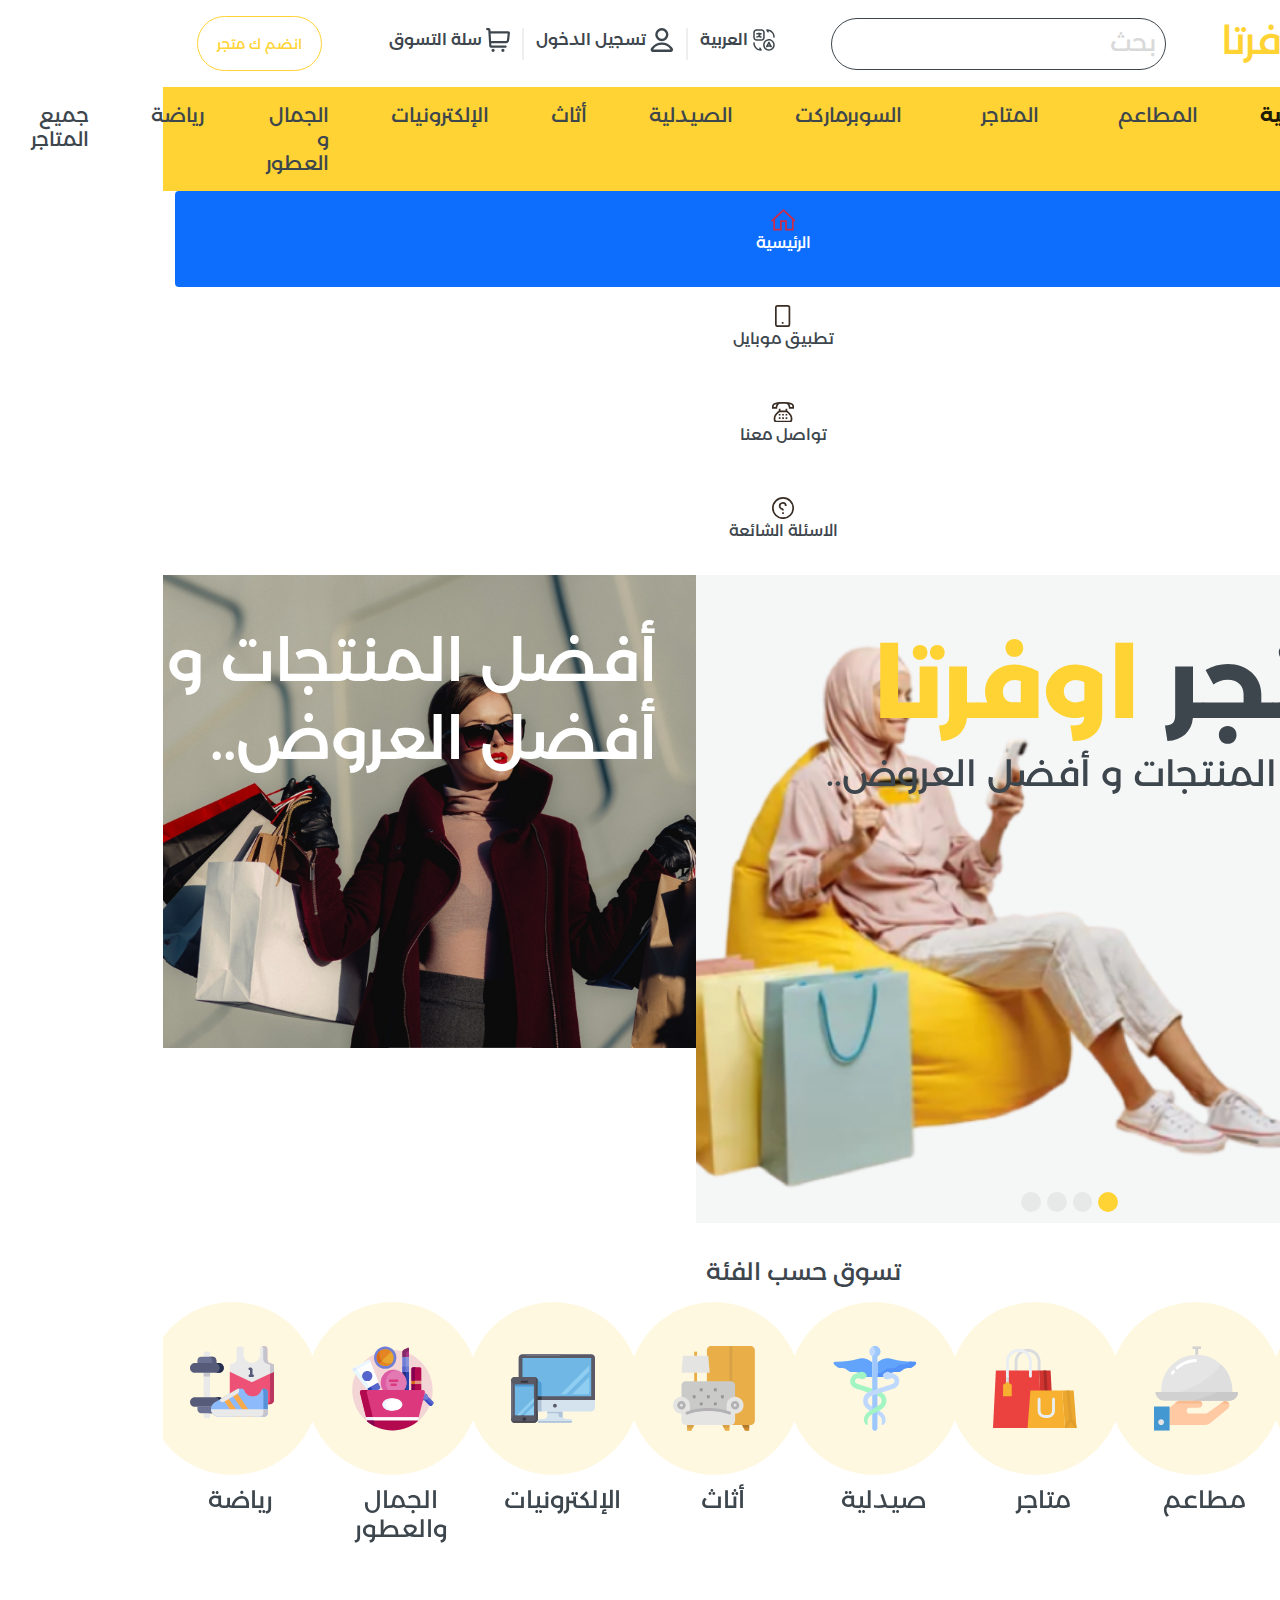
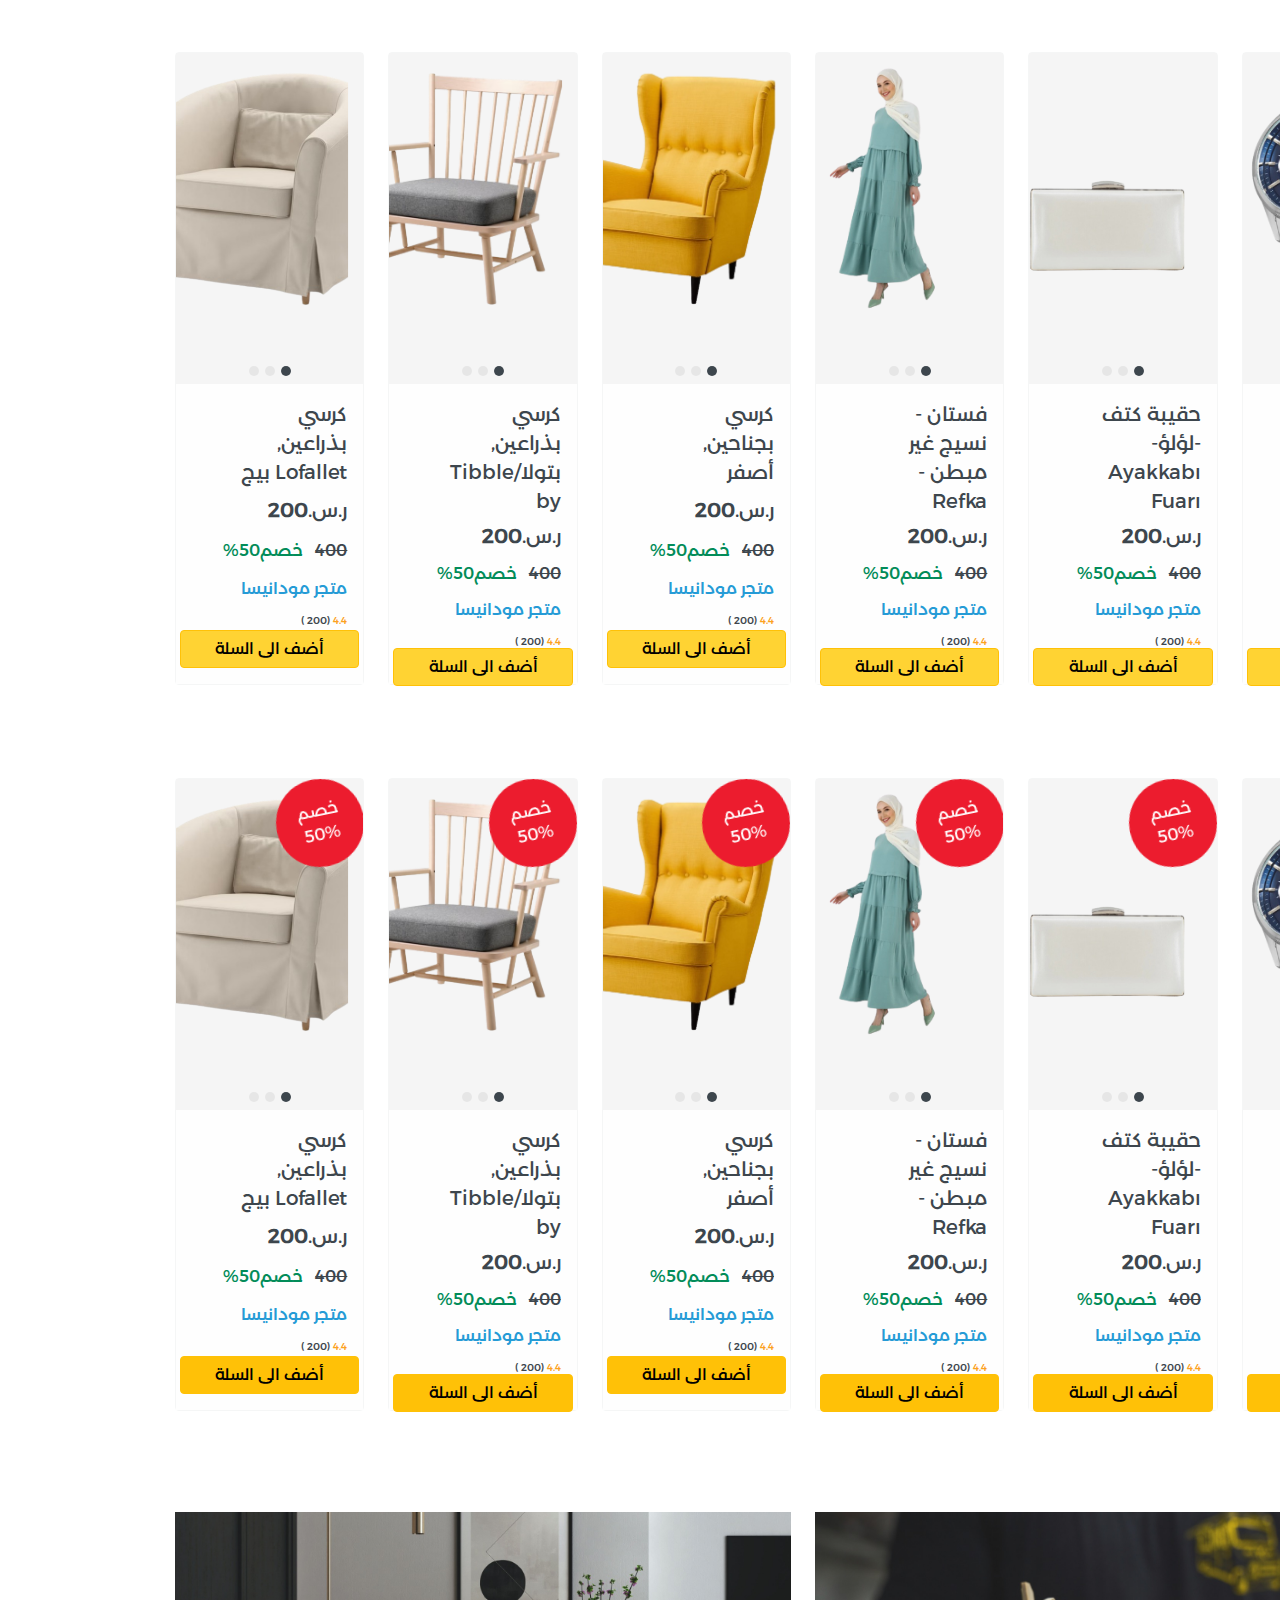
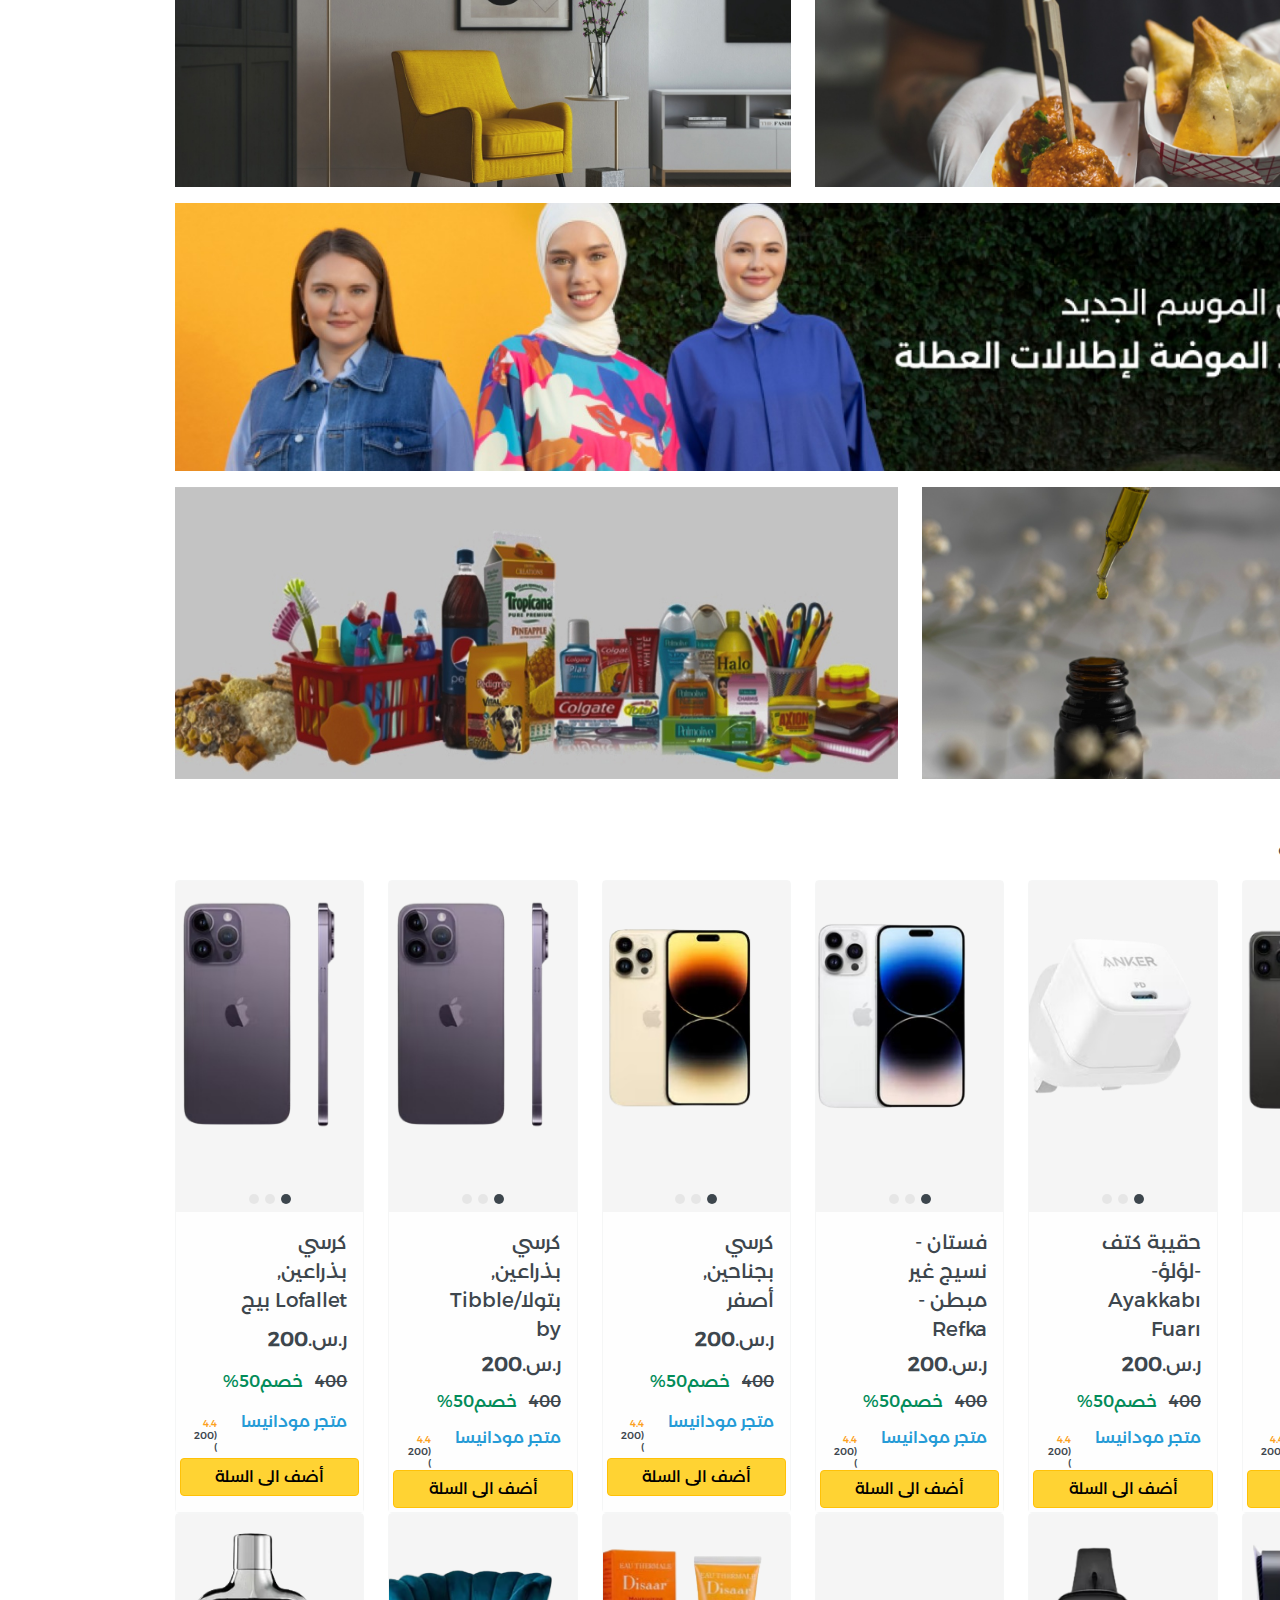
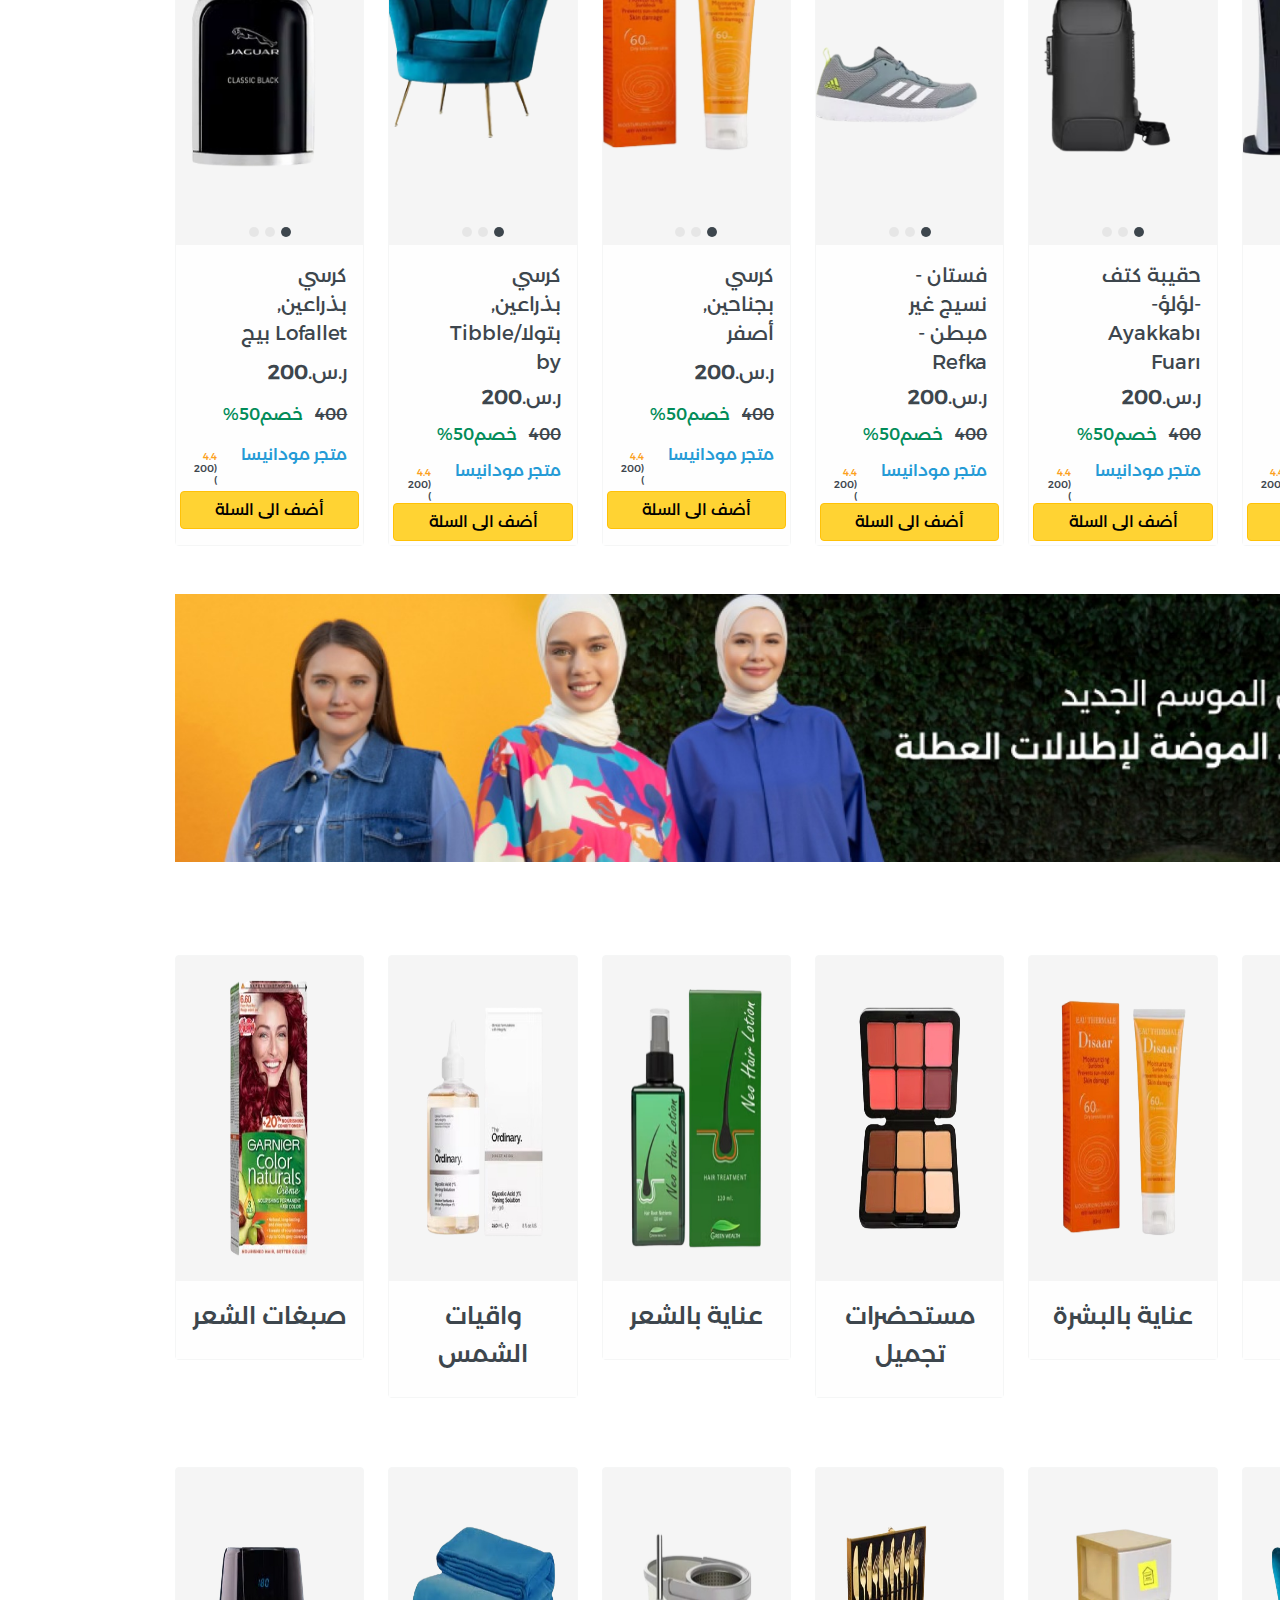
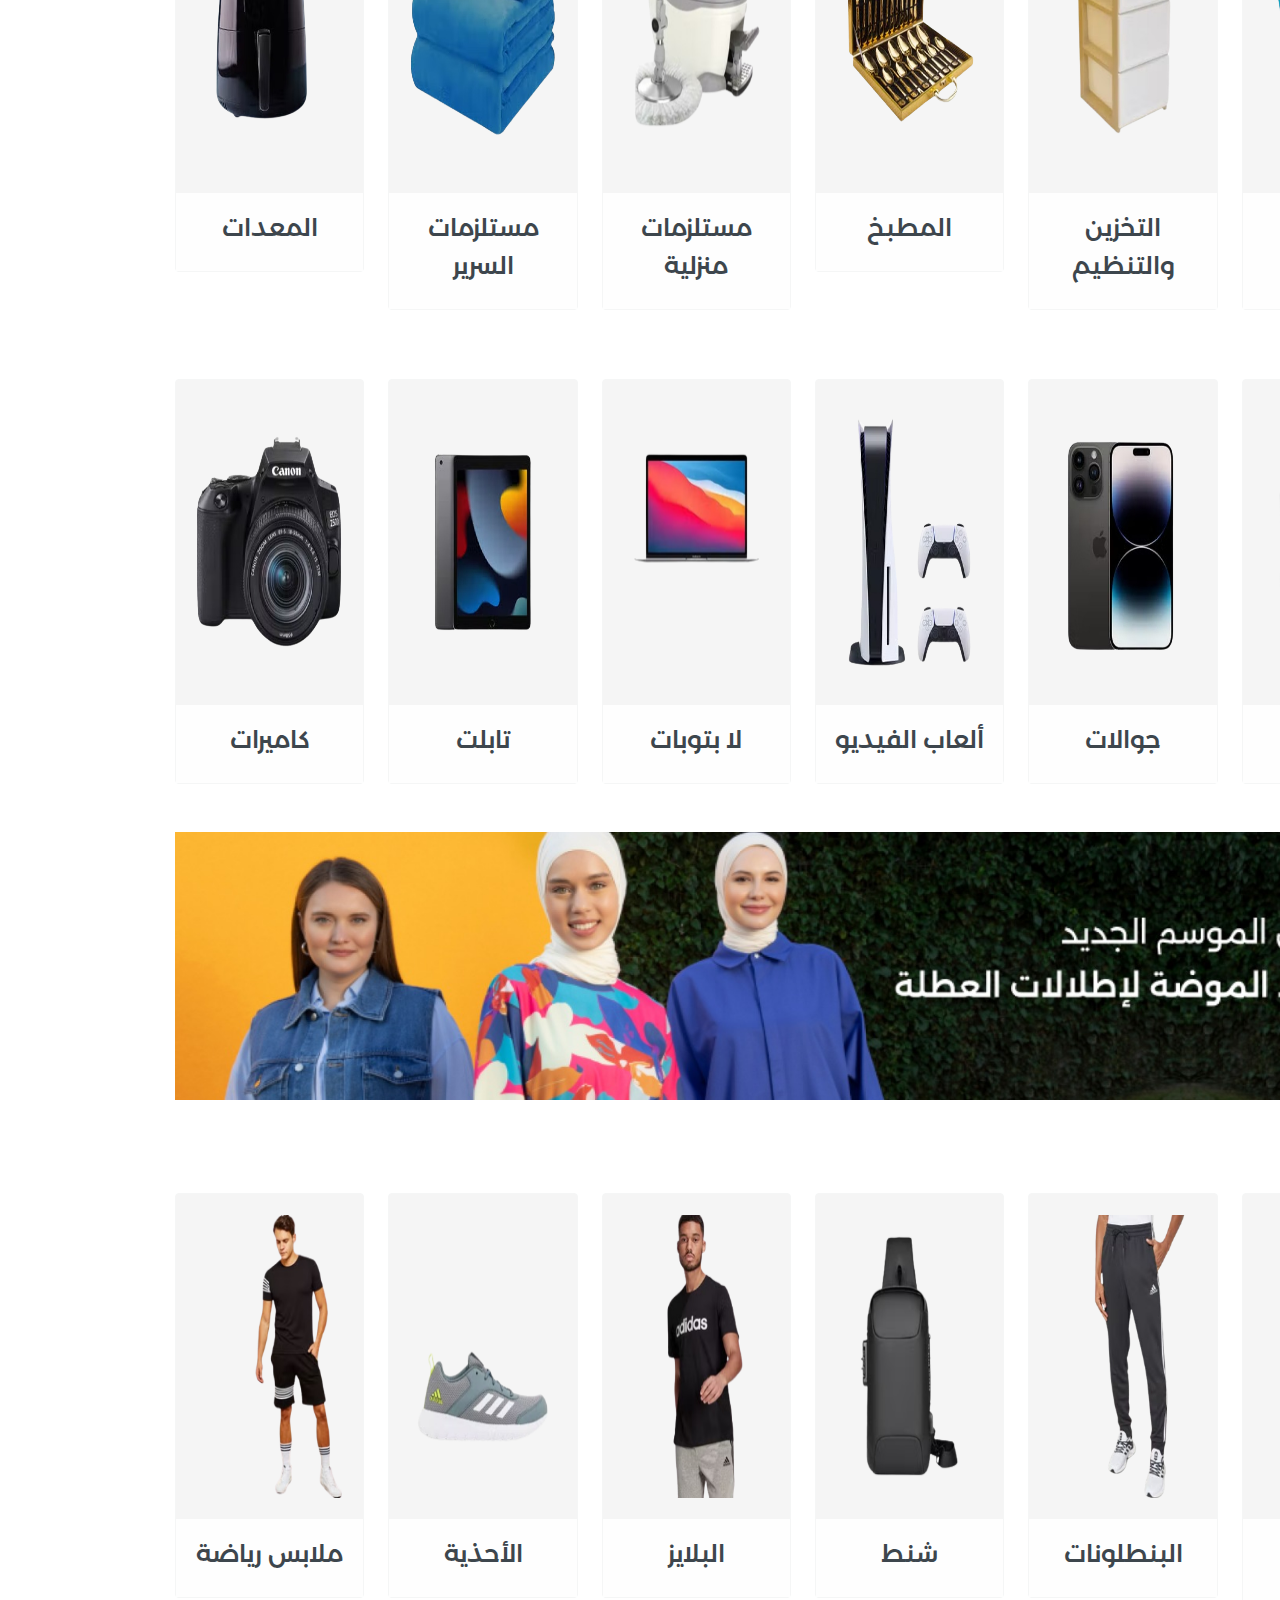
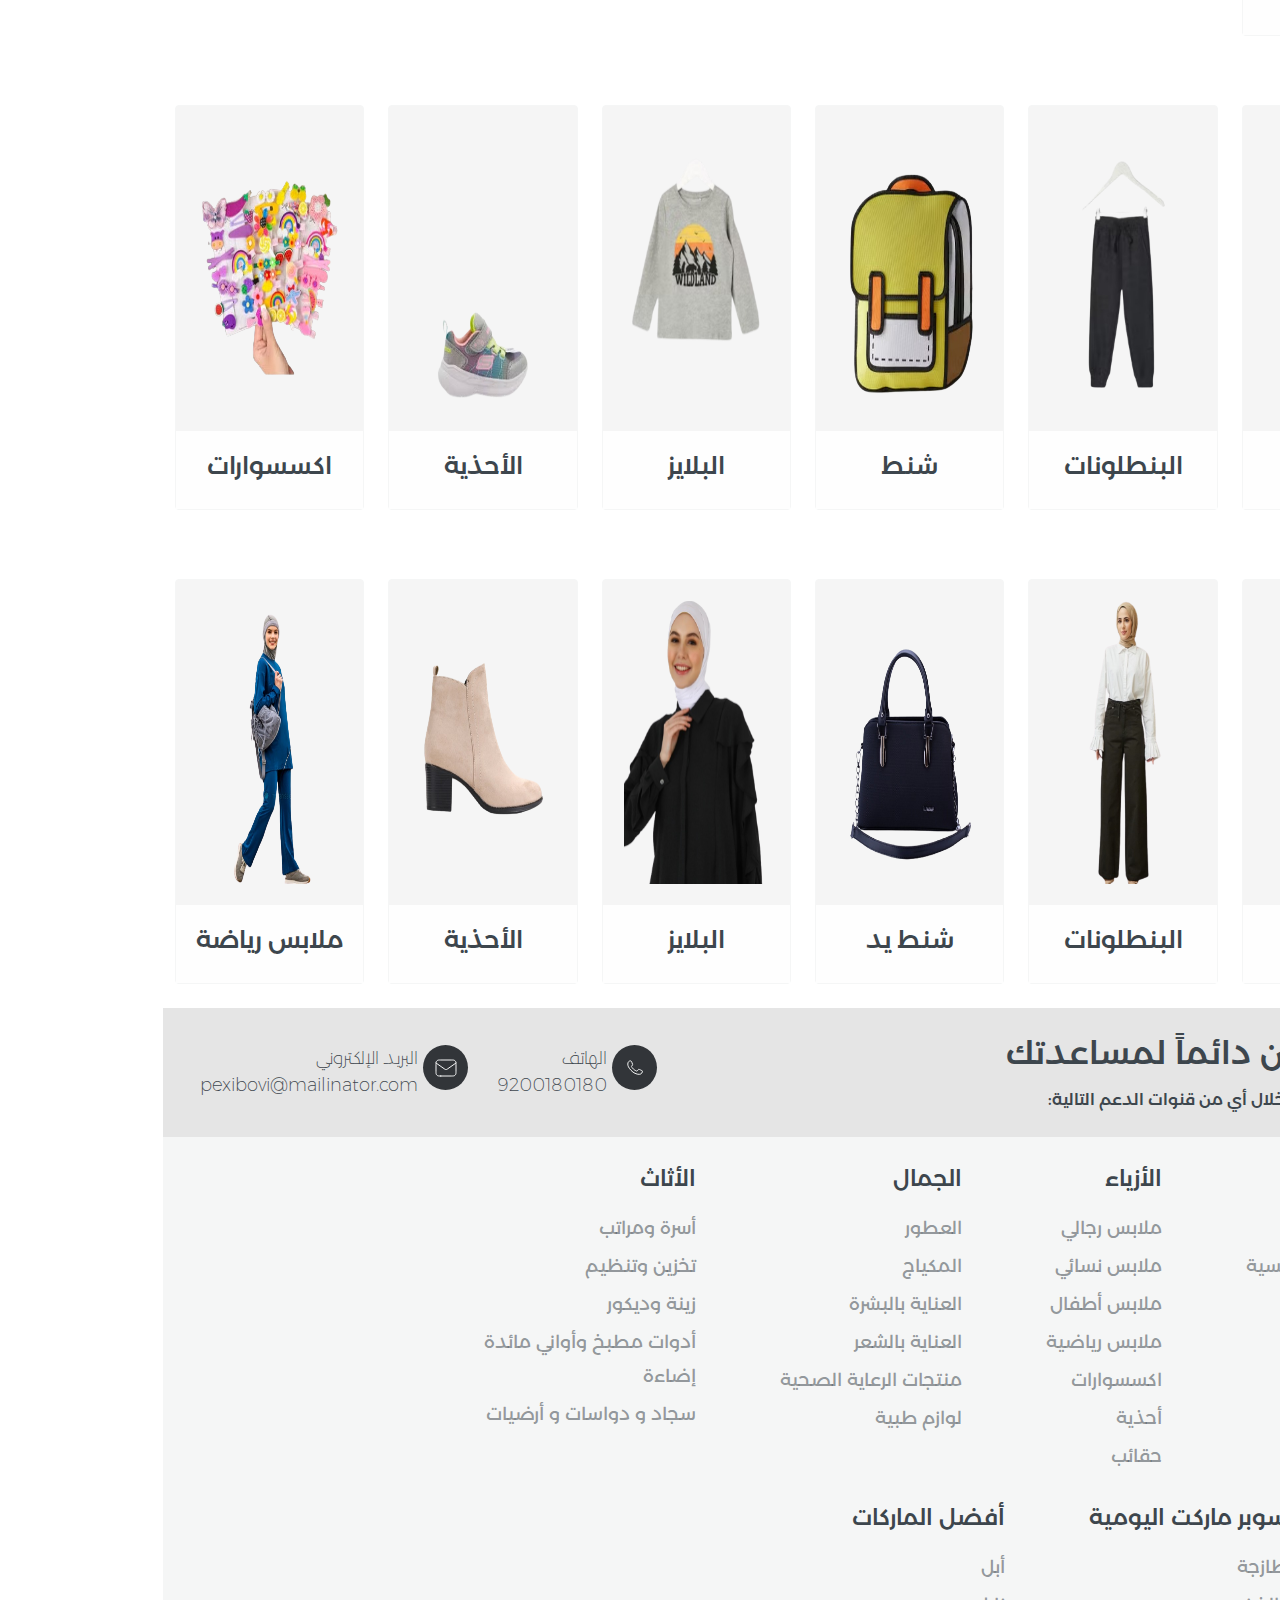
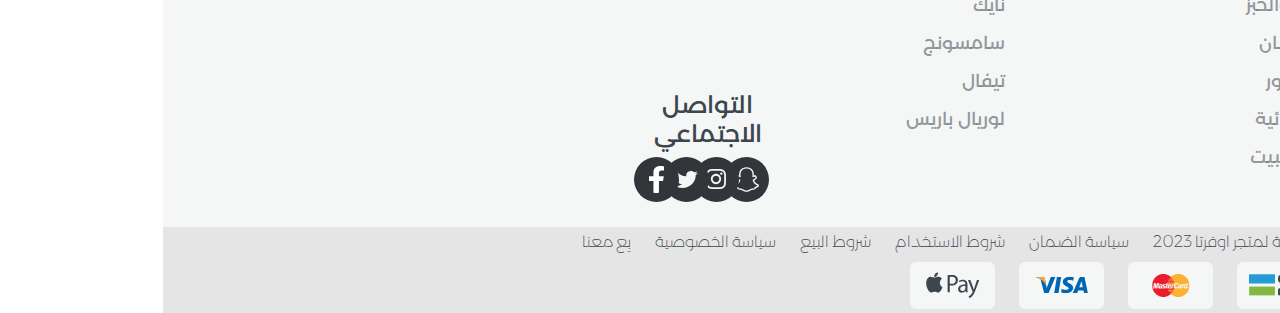
==== commit 1f1885f0: "update" ====
--- a/index.html
+++ b/index.html
@@ -18,18 +18,18 @@
 <body>
     <div class="container-fluid ">
         <div class="row headertop     justify-content-around  align-items-center">
-            <div class="col-auto">
+            <div class="col-md col-lg-auto">
                 <h4>
                     <a href="#"> متجر <span>اوفرتا</span></a>
                 </h4>
             </div>
-            <div class="col-auto search_bar">
+            <div class="col-md  col-lg-auto search_bar">
                 <form class="d-flex">
                     <input class=" me-2" type="search" placeholder="بحث" aria-label="Search">
                     <button class="btn" type="submit"><i class="fa-solid fa-magnifying-glass"></i></button>
                 </form>
             </div>
-            <div class="col-auto headricons">
+            <div class="col-auto headricons d-none d-lg-block">
                 <div class="row">
                     <div class="col-auto">
                         <a href="#">
@@ -94,7 +94,7 @@
                     </div>
                     <div class="line"></div>
 
-                    <div class="col-auto">
+                    <div class="col-auto d-none d-lg-block">
                         <a href="#">
                             <span class="spanicon"><svg width="22" height="22" viewBox="0 0 22 22" fill="none"
                                     xmlns="http://www.w3.org/2000/svg">
@@ -110,13 +110,13 @@
 
                 </div>
             </div>
-            <div class="col-auto">
+            <div class="col-md  col-lg-auto">
                 <button type="button" class="btn btn-outline-warning">انضم ك متجر</button>
 
             </div>
         </div>
         <div class="row">
-            <nav class="navbar navbar-expand-lg navbar-light">
+            <nav class="navbar navbar-expand-lg navbar-light d-none d-lg-block">
                 <div class="container-fluid">
                     <button class="navbar-toggler" type="button" data-bs-toggle="collapse"
                         data-bs-target="#navbarNavDropdown" aria-controls="navbarNavDropdown" aria-expanded="false"
@@ -757,6 +757,73 @@
                 </div>
             </nav>
         </div>
+
+        <div class="slider index d-flex  flex-shrink-0 flex-sm-row flex-lg-column justify-content-between">
+            <ul class="nav nav-pills nav-flush d-flex flex-sm-row flex-lg-column  text-center">
+                <li class="nav-item">
+                    <a href="index.html" class="nav-link active py-3" aria-current="page" title=""
+                        data-bs-toggle="tooltip" data-bs-placement="right" data-bs-original-title="Home">
+                        <svg id="icons8_home_1" xmlns="http://www.w3.org/2000/svg" width="24.926" height="21.53"
+                            viewBox="0 0 24.926 21.53">
+                            <path id="icons8_home_1-2" data-name="icons8_home_1"
+                                d="M13.123,1.32.66,12.888l1.154,1.247,1.121-1.041V22.85h8.49V14.36h3.4v8.49h8.49V13.094l1.121,1.041,1.154-1.247Zm0,2.308,8.49,7.893v9.631H16.519v-8.49H9.727v8.49H4.633V11.522Z"
+                                transform="translate(-0.66 -1.32)" fill="#cf2a45" />
+                        </svg>
+                        <div class="tooltip2 ">
+                            <p>الرئيسية</p>
+                        </div>
+                    </a>
+                </li>
+                <li>
+                    <a href="index2.html" class="nav-link py-3" title="" data-bs-toggle="tooltip"
+                        data-bs-placement="right" data-bs-original-title="Dashboard">
+                        <svg xmlns="http://www.w3.org/2000/svg" width="15.282" height="22.074"
+                            viewBox="0 0 15.282 22.074">
+                            <path id="icons8_android"
+                                d="M5.547,1A2.556,2.556,0,0,0,3,3.547v16.98a2.556,2.556,0,0,0,2.547,2.547H15.735a2.556,2.556,0,0,0,2.547-2.547V3.547A2.556,2.556,0,0,0,15.735,1Zm0,1.7H15.735a.838.838,0,0,1,.849.849v16.98a.838.838,0,0,1-.849.849H5.547a.838.838,0,0,1-.849-.849V3.547A.838.838,0,0,1,5.547,2.7ZM9.792,17.98v1.7h1.7v-1.7Z"
+                                transform="translate(-3 -1)" fill="#392c23" />
+                        </svg>
+                        <div class="tooltip2 ">
+                            <p>تطبيق موبايل</p>
+                        </div>
+                    </a>
+                </li>
+
+                <li>
+                    <a href="index3.html" class="nav-link py-3" title="" data-bs-toggle="tooltip"
+                        data-bs-placement="right" data-bs-original-title="Products">
+                        <svg xmlns="http://www.w3.org/2000/svg" width="22.074" height="20.376"
+                            viewBox="0 0 22.074 20.376">
+                            <path id="icons8_telephone"
+                                d="M12.037,2c-.929,0-1.764.033-2.547.08V2.066c-.06,0-.113.013-.172.013a25.44,25.44,0,0,0-5.724.9A3.811,3.811,0,0,0,1.822,4.189,3.206,3.206,0,0,0,1,6.245V8.792H6.107l.073-.769A7.961,7.961,0,0,1,6.8,5.781,4.037,4.037,0,0,1,7.832,4.355a2.352,2.352,0,0,1,1.141-.544c.113-.007.192-.02.312-.033.007,0,.013.007.02,0,.816-.046,1.725-.08,2.733-.08s1.917.033,2.733.08c.007.007.013,0,.02,0,.027.007.053.007.086.013.08,0,.146.013.226.02a2.352,2.352,0,0,1,1.141.544,4.035,4.035,0,0,1,1.035,1.426,7.959,7.959,0,0,1,.617,2.242l.066.769h5.114V6.245a3.206,3.206,0,0,0-.823-2.056A3.811,3.811,0,0,0,20.48,2.982a25.441,25.441,0,0,0-5.724-.9c-.06,0-.113-.013-.172-.013V2.08C13.8,2.033,12.965,2,12.037,2ZM5.742,4.222a6.983,6.983,0,0,0-.484.856A5.848,5.848,0,0,0,4.7,7.094h-2V6.245a1.618,1.618,0,0,1,.424-.962,2.214,2.214,0,0,1,.968-.67A16.291,16.291,0,0,1,5.742,4.222Zm12.589,0a16.925,16.925,0,0,1,1.658.391,2.235,2.235,0,0,1,.962.67,1.618,1.618,0,0,1,.424.962v.849h-2a5.952,5.952,0,0,0-.55-2.016A8.044,8.044,0,0,0,18.331,4.222ZM7.792,8.792v1.8l-.08.053a18.457,18.457,0,0,0-2.454,2.242c-1.234,1.34-2.56,3.151-2.56,5.24v1.7a2.556,2.556,0,0,0,2.547,2.547H18.829a2.556,2.556,0,0,0,2.547-2.547v-1.7c0-2.089-1.326-3.9-2.554-5.24a18.736,18.736,0,0,0-2.461-2.242l-.08-.053v-1.8h-1.7v1.7H9.49v-1.7Zm.743,3.4h7a14.675,14.675,0,0,1,2.023,1.844c1.108,1.207,2.116,2.792,2.116,4.1v1.7a.838.838,0,0,1-.849.849H5.245a.838.838,0,0,1-.849-.849v-1.7c0-1.307,1.008-2.892,2.109-4.1A14.959,14.959,0,0,1,8.535,12.188Zm-.743,1.7v1.7h1.7v-1.7Zm3.4,0v1.7h1.7v-1.7Zm3.4,0v1.7h1.7v-1.7Zm-6.792,3.4v1.7h1.7v-1.7Zm3.4,0v1.7h1.7v-1.7Zm3.4,0v1.7h1.7v-1.7Z"
+                                transform="translate(-1 -2)" fill="#392c23" />
+                        </svg>
+                        <div class="tooltip2 ">
+                            <p>تواصل معنا</p>
+                        </div>
+                    </a>
+                </li>
+                <li>
+                    <a href="index4.html" class="nav-link py-3" title="" data-bs-toggle="tooltip"
+                        data-bs-placement="right" data-bs-original-title="Customers">
+                        <svg xmlns="http://www.w3.org/2000/svg" width="22.074" height="22.074"
+                            viewBox="0 0 22.074 22.074">
+                            <path id="icons8_help_2"
+                                d="M12.037,1A11.037,11.037,0,1,1,1,12.037,11.054,11.054,0,0,1,12.037,1Zm0,1.7a9.339,9.339,0,1,0,9.339,9.339A9.327,9.327,0,0,0,12.037,2.7Zm-.1,3.4a3.979,3.979,0,0,1,3.734,3.94h-1.7a2.226,2.226,0,0,0-2.653-2.209A2.3,2.3,0,0,0,9.49,10.1,2.068,2.068,0,0,0,10.876,12a4.052,4.052,0,0,1,1.386.862,2.5,2.5,0,0,1,.623,1.725h-1.7c0-.385-.053-.444-.159-.557a3.135,3.135,0,0,0-.836-.478,3.859,3.859,0,0,1-2.4-3.4,3.961,3.961,0,0,1,3.243-4.006A4.639,4.639,0,0,1,11.937,6.094Zm.948,10.188v1.7h-1.7v-1.7Z"
+                                transform="translate(-1 -1)" fill="#392c23" />
+                        </svg>
+                        <div class="tooltip2 ">
+                            <p>الاسئلة الشائعة</p>
+                        </div>
+                    </a>
+                </li>
+            </ul>
+
+
+
+        </div>
+
+
         <div class="row sliderhome">
             <div class="col-lg-7 p-0">
                 <div id="carouselExampleCaptions" class="carousel slide" data-bs-ride="carousel">
@@ -4013,6 +4080,14 @@
     <!-- <script src="jquery.min.js"></script> -->
     <script>
 
+        // $('#carouselExampleIndicators').hover(function () {
+        //     console.log("hover")
+        //     $("#carouselExampleIndicators").carousel({ interval: 2000 });
+        // }, function () {
+        //     $("#carouselExampleIndicators").carousel('pause');
+        // });
+
+
         var swiper = new Swiper(".mySwiper", {
             navigation: {
                 nextEl: ".swiper-button-next",
--- a/assets/css/style.css
+++ b/assets/css/style.css
@@ -168,6 +168,13 @@
     list-style-type: none;
 }
 
+.container-fluid .dropdown {
+
+    position: inherit;
+
+}
+
+
 .container-fluid .dropdown-menu ul {
     padding: 0;
     text-align: start;
@@ -189,10 +196,11 @@
 
 .navbar-expand-lg .navbar-nav .dropdown-menu {
     /* width: 1008px; */
-    width: 975px;
+    /* width: 975px; */
+    width: 1978px;
     padding: 27px 27px;
     /* right: -88px; */
-    right: -220px;
+    right: 0px;
 }
 
 .navbar-expand-lg .navbar-nav .dropdown-menu .Square2 {
@@ -209,9 +217,9 @@
     max-width: 140px;
 }
 
-.dropdown-menu[data-bs-popper] {
-    /* right: 0; */
-}
+/* .dropdown-menu[data-bs-popper] {
+    /* right: 0; 
+} */
 
 .container-fluid .navbar .dropdown:hover .dropdown-menu {
     display: block;
@@ -444,8 +452,9 @@
 }
 
 .container-fluid .section3 .img-fluid {
+    /* width: 100% !important; */
+    height: 100%;
     width: 100% !important;
-    height: 100%;
 }
 
 .container-fluid .section3 .relative {
@@ -573,7 +582,8 @@
     font-size: 18px;
     line-height: 34px;
     text-decoration: none;
-    color: #3D464D;
+    /* color: #3D464D; */
+    color: #3d464d8a;
 }
 
 .container-fluid .endfooter .Square {
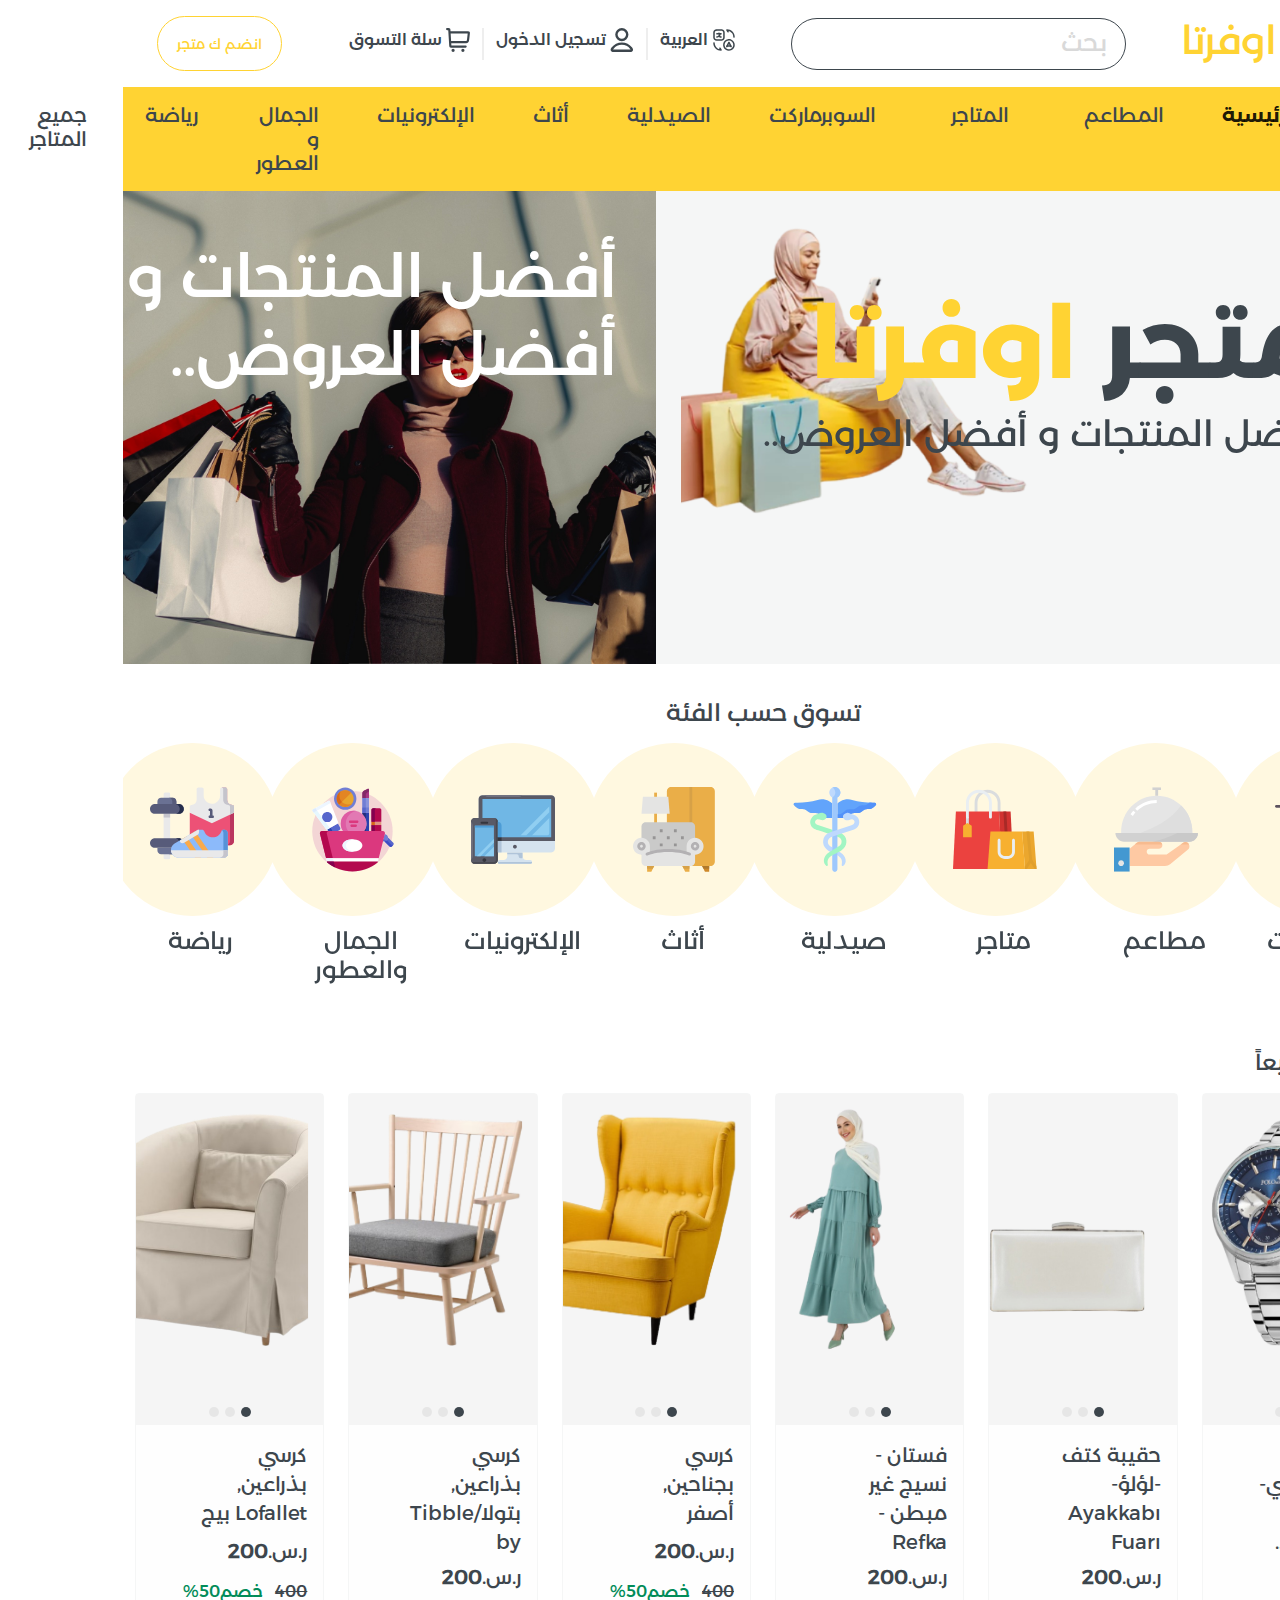
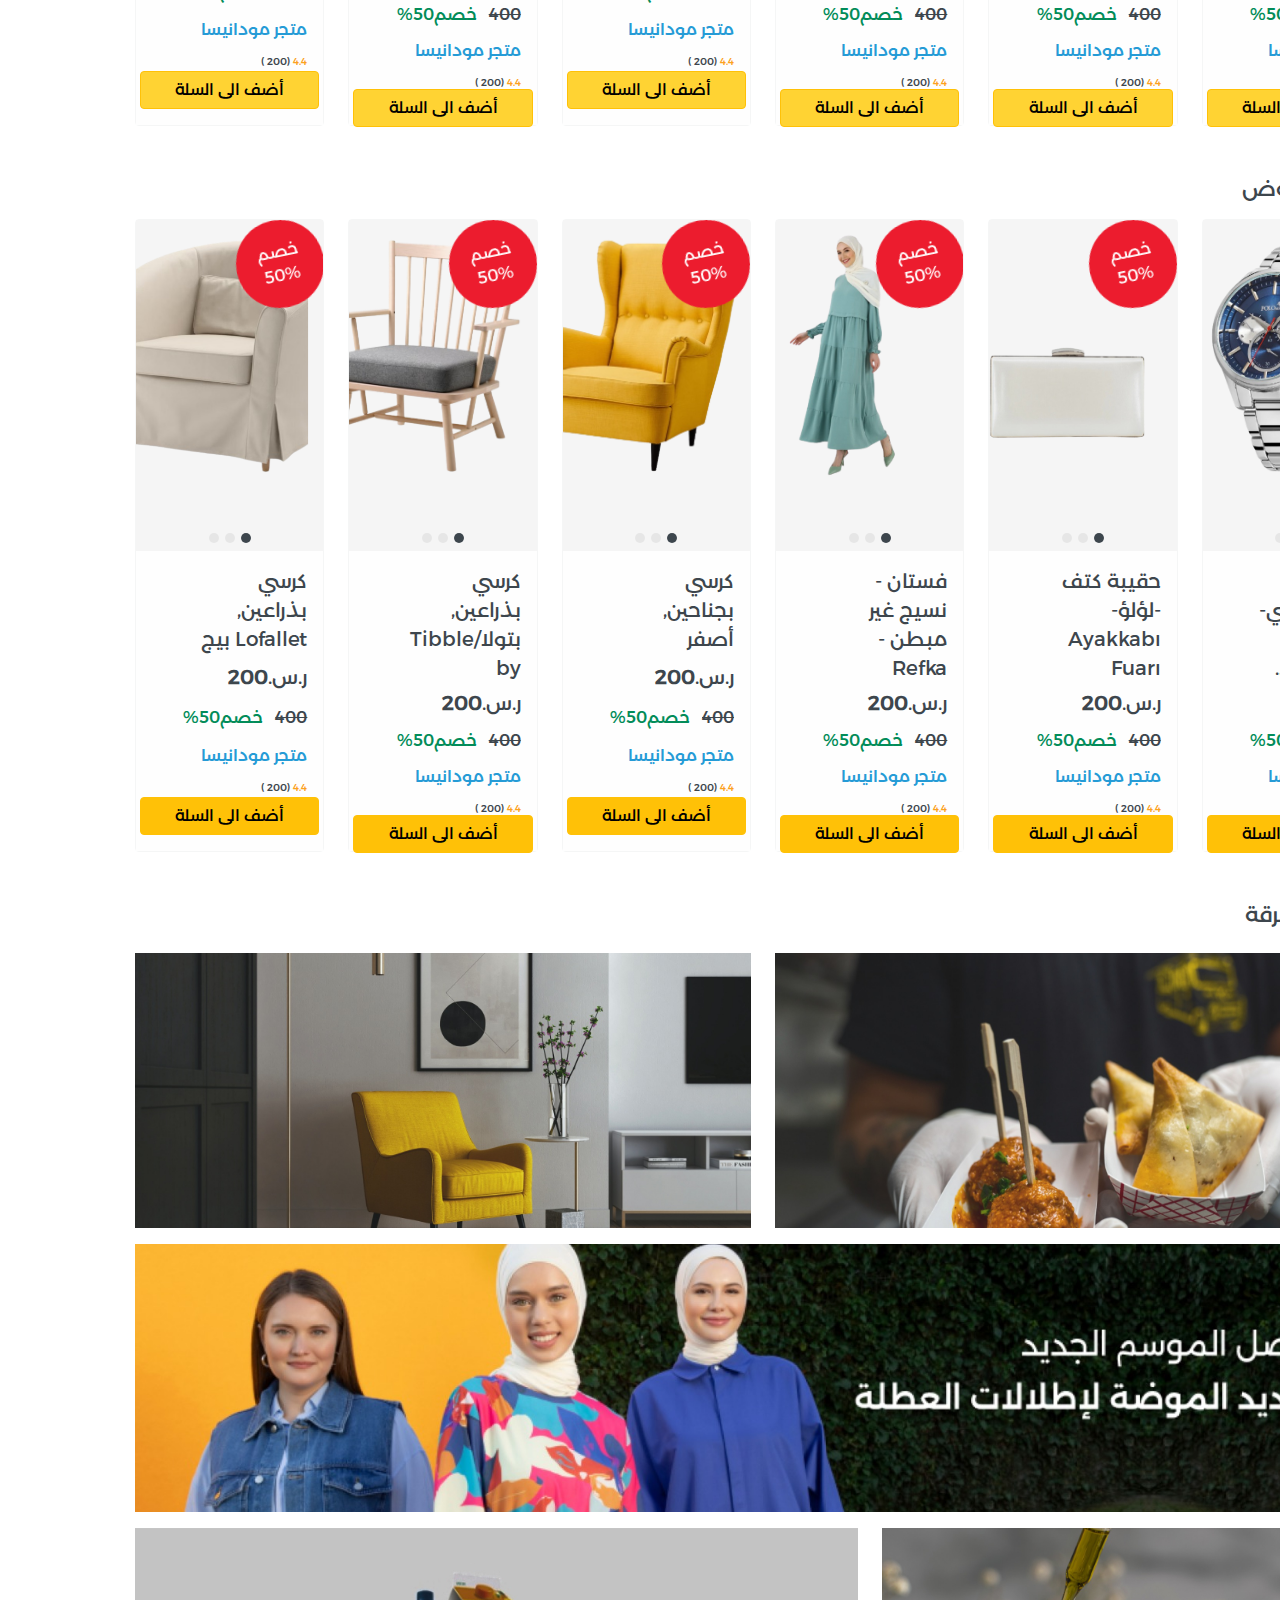
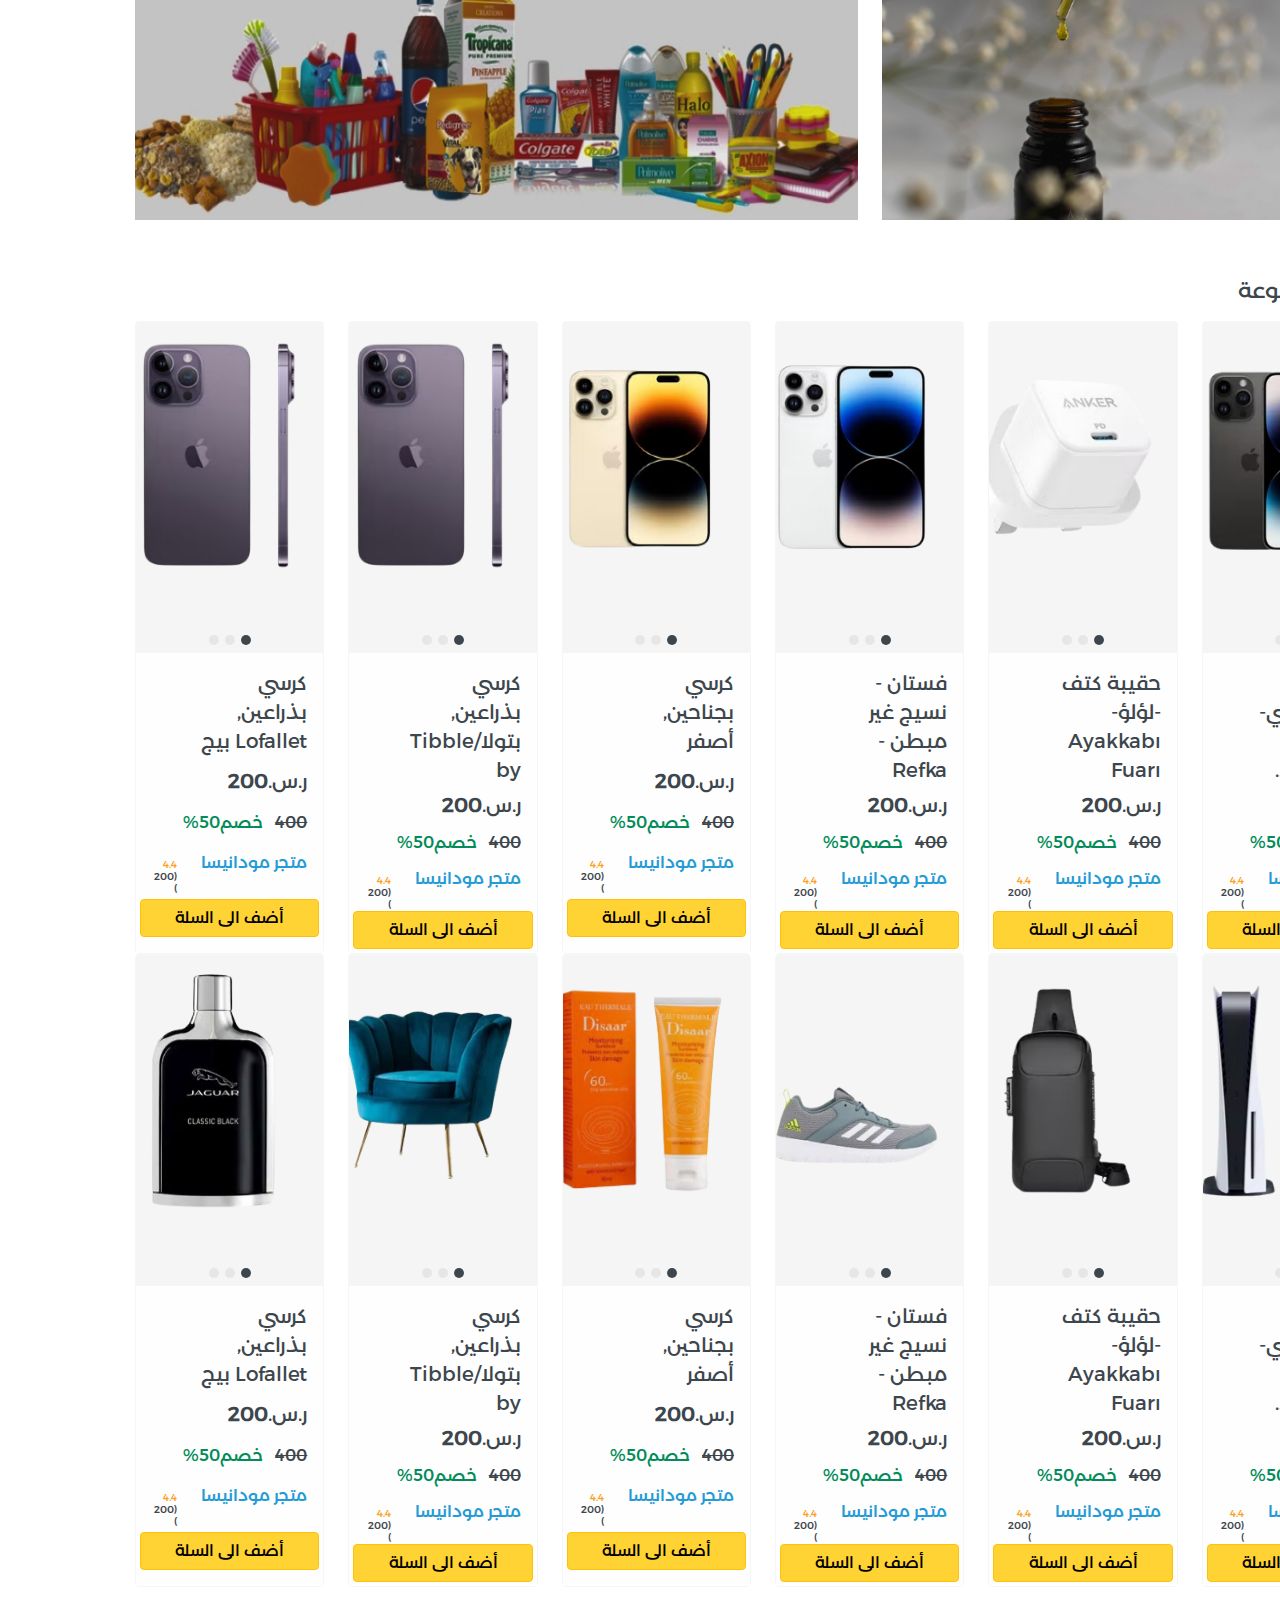
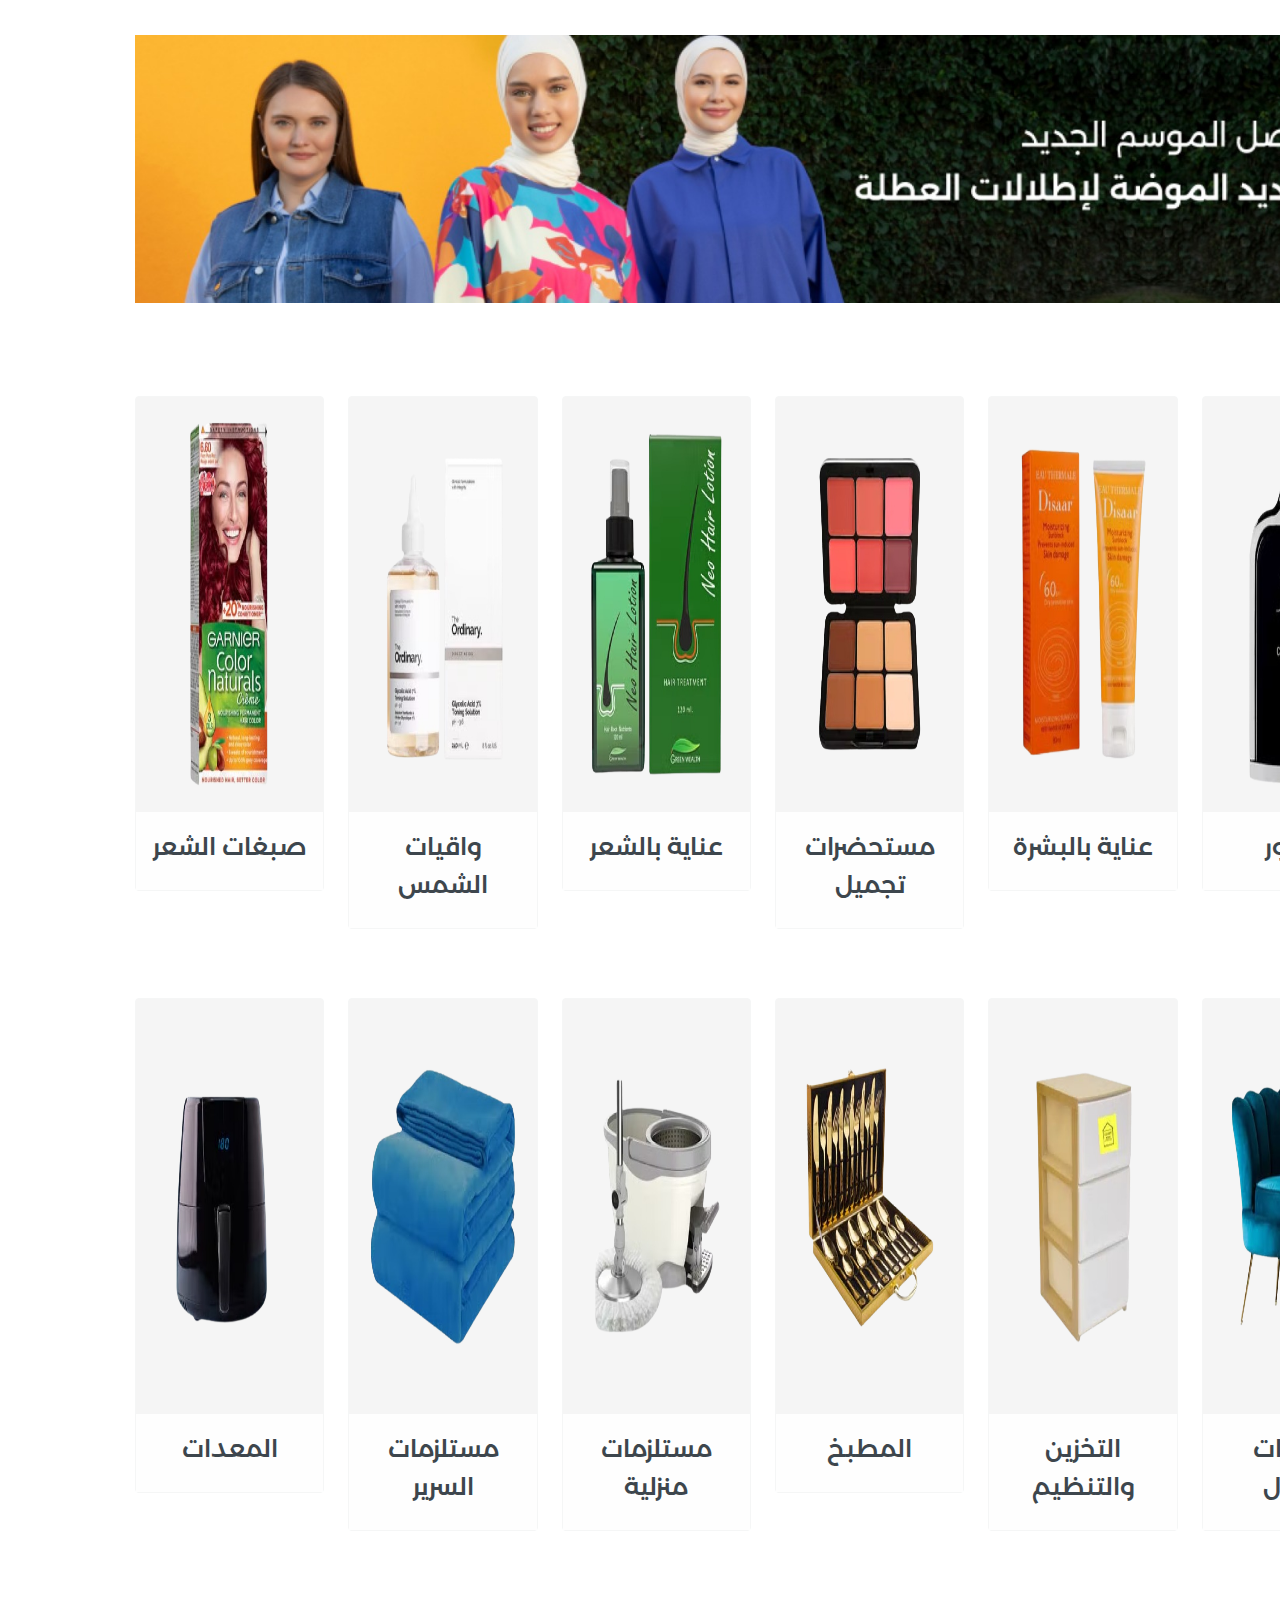
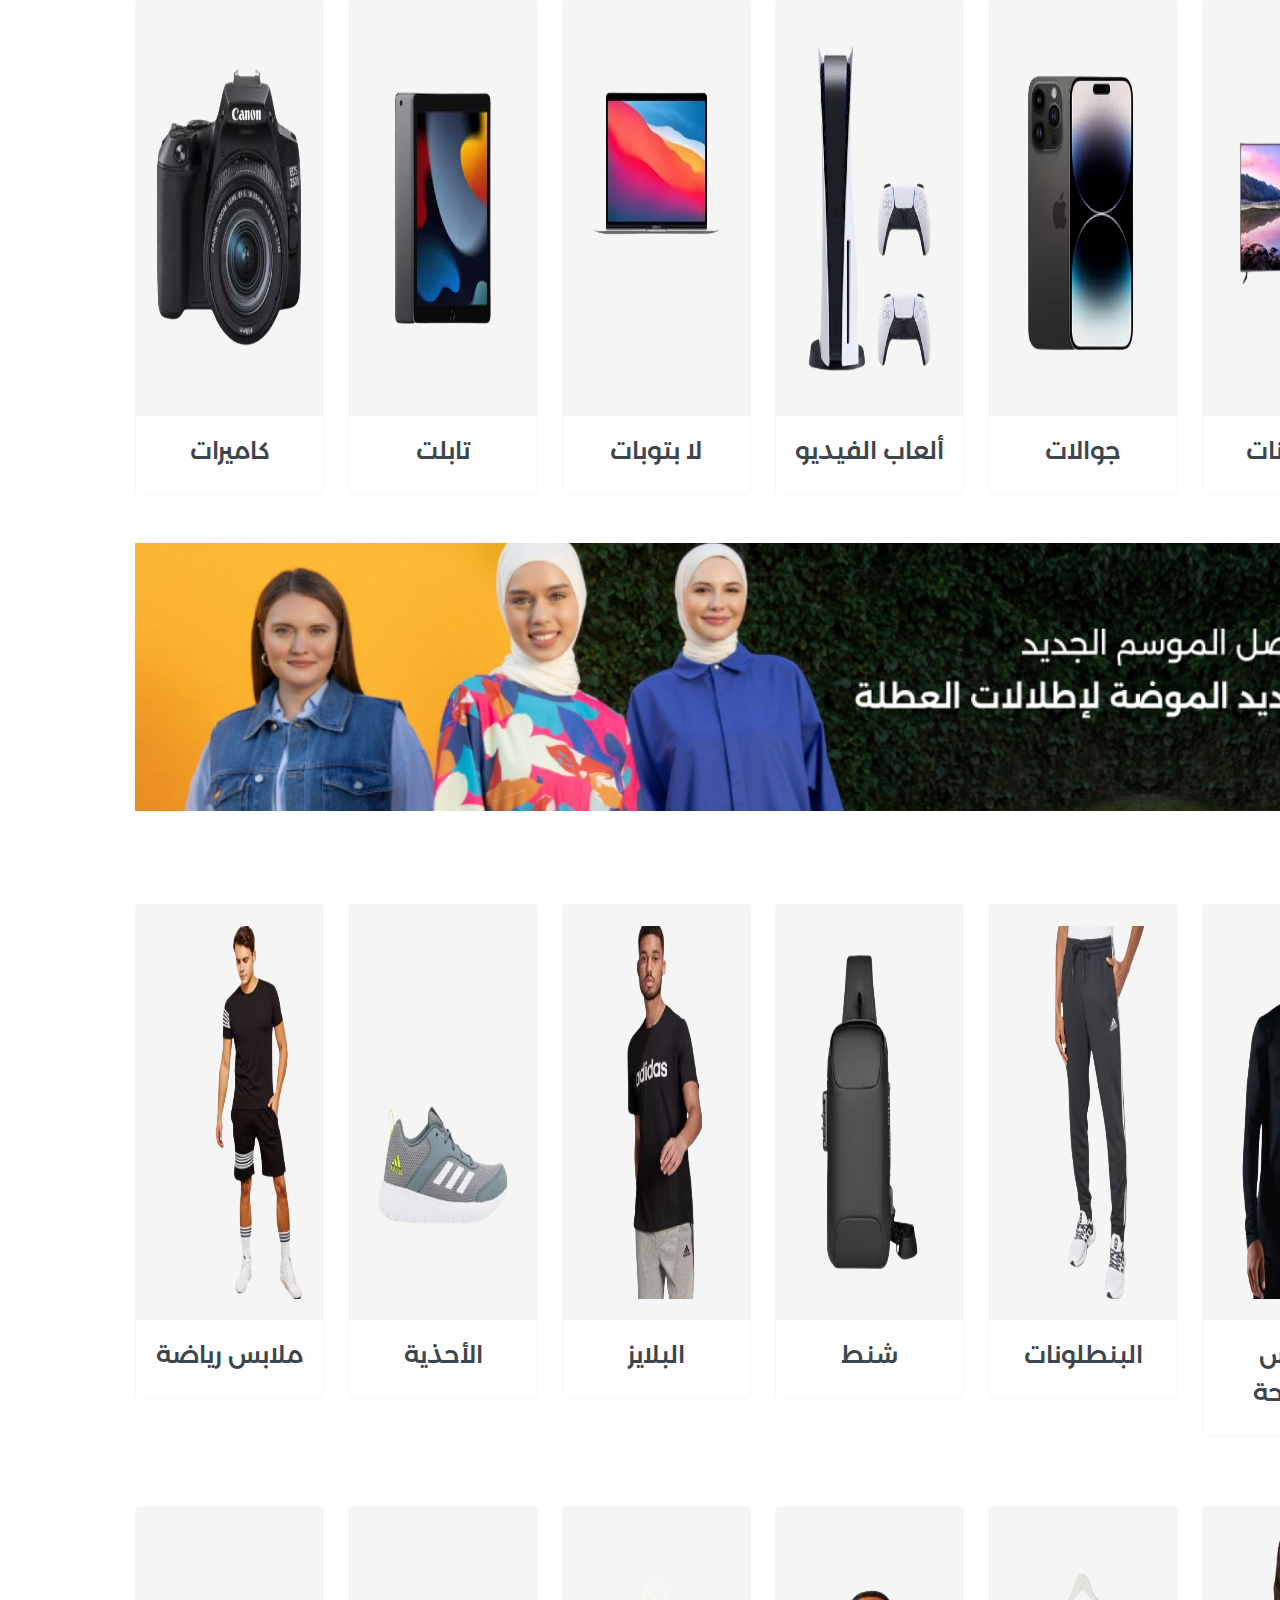
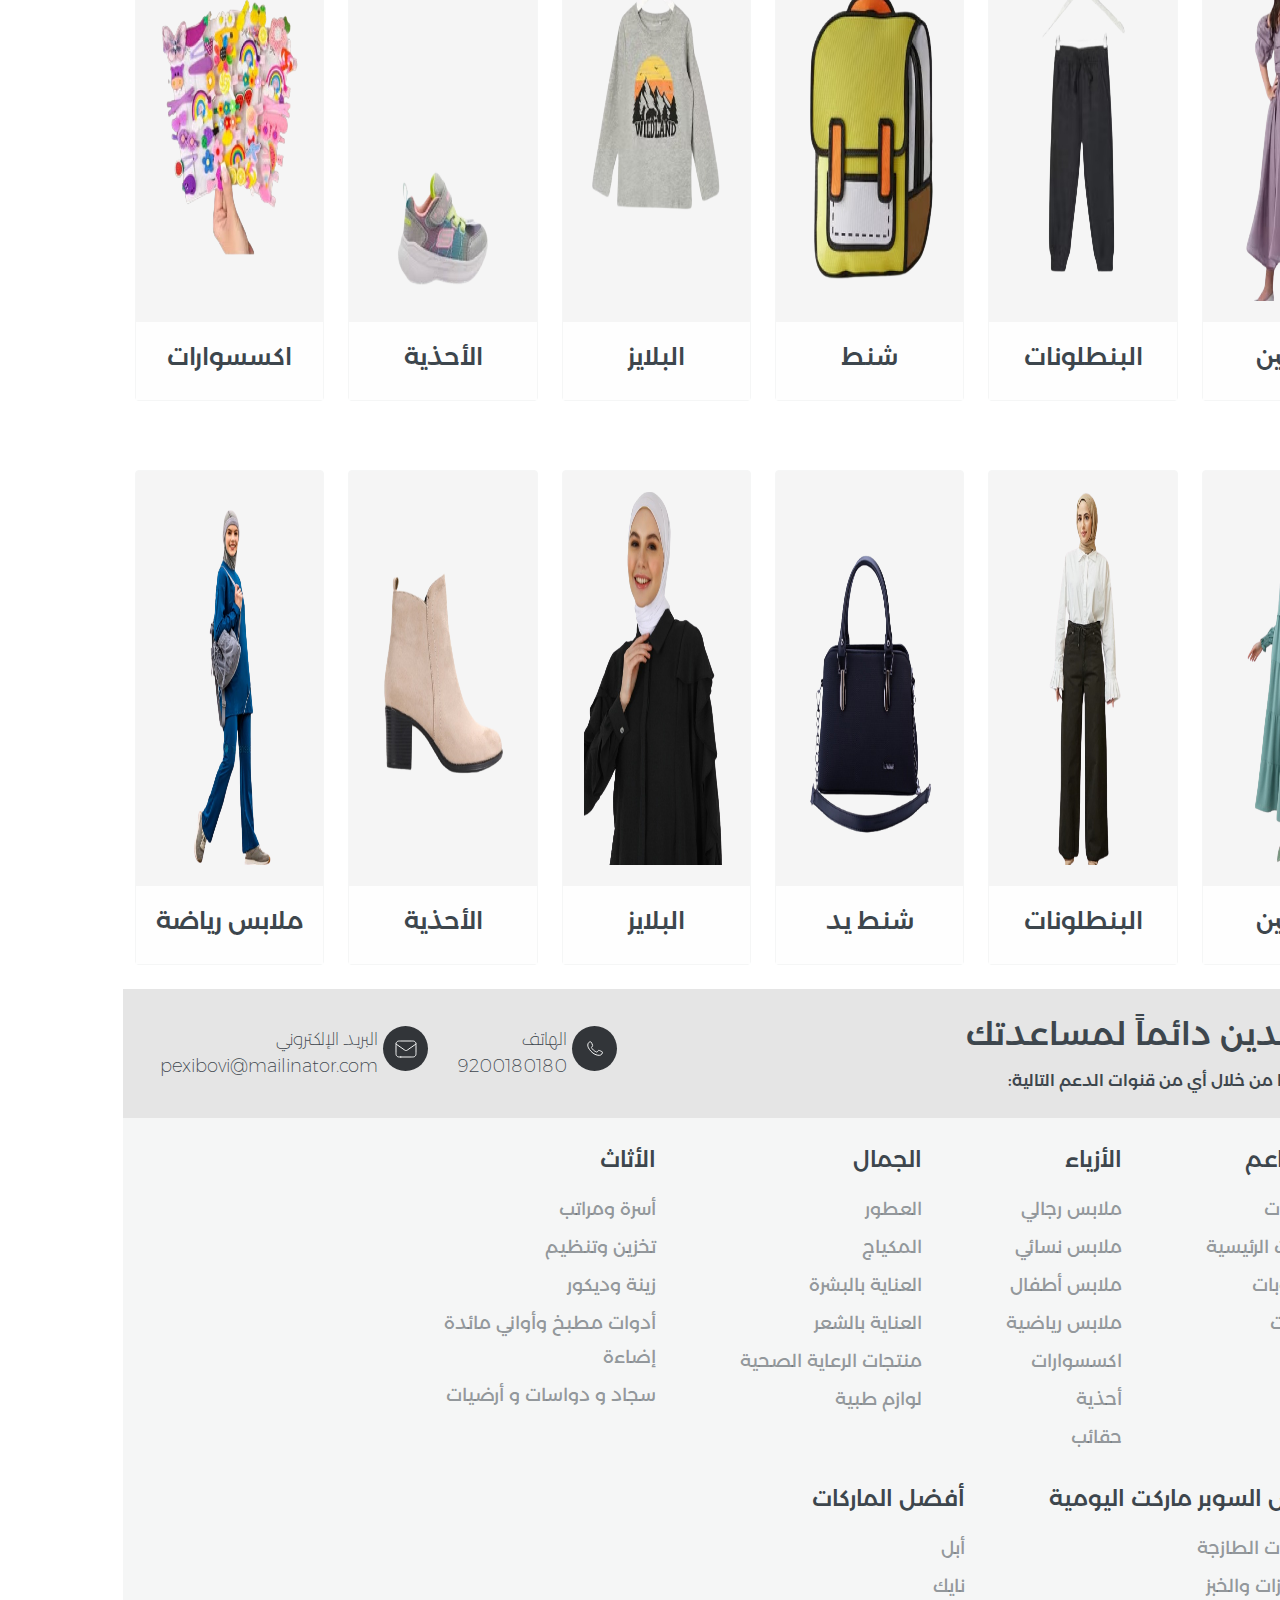
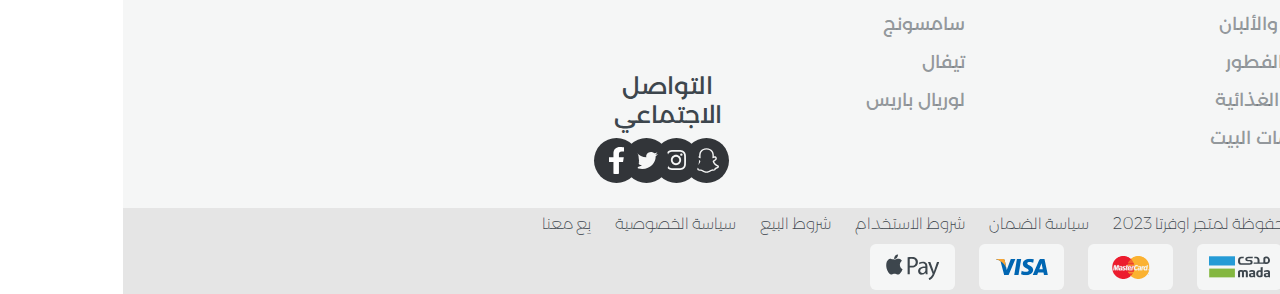
==== commit e234bb61: "update" ====
--- a/index.html
+++ b/index.html
@@ -13,20 +13,39 @@
         crossorigin="anonymous" referrerpolicy="no-referrer" />
     <link rel="stylesheet" href="https://cdn.jsdelivr.net/npm/swiper@9/swiper-bundle.min.css" />
 
+    <!-- 
+    <link rel="stylesheet" href="https://cdn.jsdelivr.net/npm/hoverify/dist/css/hoverify.min.css">
+    <script src="https://cdn.jsdelivr.net/npm/hoverify/dist/js/hoverify.min.js"></script> -->
+
+    <style>
+        .mySwiper2 .swiper-pagination-bullet {
+            /* border-radius: 50%; */
+            height: 20px !important;
+            width: 19.6px !important;
+            background-color: #D9D9D9;
+            ;
+        }
+
+        .swiper-pagination-bullet-active {
+            background: #FFD333 !important;
+        }
+    </style>
+
+
 </head>
 
 <body>
     <div class="container-fluid ">
         <div class="row headertop     justify-content-around  align-items-center">
-            <div class="col-md col-lg-auto">
+            <div class="col col-md col-lg-auto">
                 <h4>
                     <a href="#"> متجر <span>اوفرتا</span></a>
                 </h4>
             </div>
-            <div class="col-md  col-lg-auto search_bar">
-                <form class="d-flex">
-                    <input class=" me-2" type="search" placeholder="بحث" aria-label="Search">
-                    <button class="btn" type="submit"><i class="fa-solid fa-magnifying-glass"></i></button>
+            <div class="col col-md  col-lg-auto search_bar d-md-block">
+                <form class="row">
+                    <input class="col-10  me-2" type="search" placeholder="بحث" aria-label="Search">
+                    <button class="col-2 btn" type="submit"><i class="fa-solid fa-magnifying-glass"></i></button>
                 </form>
             </div>
             <div class="col-auto headricons d-none d-lg-block">
@@ -110,7 +129,7 @@
 
                 </div>
             </div>
-            <div class="col-md  col-lg-auto">
+            <div class="col col-md  col-lg-auto">
                 <button type="button" class="btn btn-outline-warning">انضم ك متجر</button>
 
             </div>
@@ -184,15 +203,17 @@
                                                 </div>
                                                 <div class="col-4">
                                                     <div class="row">
-                                                        <div class="col">
-                                                            <img src="assets/images/drop-4.jpg" alt=".." style="width: 237px;
-height: 137px;" />
+                                                        <div class="col text-start">
+                                                            <img src="assets/images/drop-4.jpg" alt=".." style="    width: 395px;
+;
+    height: 300px;" />
                                                         </div>
                                                     </div>
                                                     <div class="row mt-2">
-                                                        <div class="col">
-                                                            <img src="assets/images/drop-8.jpg" alt=".." style="width: 237px;
-height: 137px;" />
+                                                        <div class="col text-start">
+                                                            <img src="assets/images/drop-8.jpg" alt=".." style="    width: 395px;
+;
+    height: 300px;" />
                                                         </div>
                                                     </div>
                                                 </div>
@@ -261,15 +282,17 @@
                                                 </div>
                                                 <div class="col-4">
                                                     <div class="row">
-                                                        <div class="col">
-                                                            <img src="assets/images/drop-4.jpg" alt=".." style="width: 237px;
-                                height: 137px;" />
+                                                        <div class="col text-start">
+                                                            <img src="assets/images/drop-4.jpg" alt=".." style="    width: 395px;
+;
+                                    height: 300px;" />
                                                         </div>
                                                     </div>
                                                     <div class="row mt-2">
-                                                        <div class="col">
-                                                            <img src="assets/images/drop-8.jpg" alt=".." style="width: 237px;
-                                height: 137px;" />
+                                                        <div class="col text-start">
+                                                            <img src="assets/images/drop-8.jpg" alt=".." style="    width: 395px;
+;
+                                    height: 300px;" />
                                                         </div>
                                                     </div>
                                                 </div>
@@ -339,15 +362,17 @@
                                                 </div>
                                                 <div class="col-4">
                                                     <div class="row">
-                                                        <div class="col">
-                                                            <img src="assets/images/drop-4.jpg" alt=".." style="width: 237px;
-                                height: 137px;" />
+                                                        <div class="col text-start">
+                                                            <img src="assets/images/drop-4.jpg" alt=".." style="    width: 395px;
+;
+                                    height: 300px;" />
                                                         </div>
                                                     </div>
                                                     <div class="row mt-2">
-                                                        <div class="col">
-                                                            <img src="assets/images/drop-8.jpg" alt=".." style="width: 237px;
-                                height: 137px;" />
+                                                        <div class="col text-start">
+                                                            <img src="assets/images/drop-8.jpg" alt=".." style="    width: 395px;
+;
+                                    height: 300px;" />
                                                         </div>
                                                     </div>
                                                 </div>
@@ -416,15 +441,17 @@
                                                 </div>
                                                 <div class="col-4">
                                                     <div class="row">
-                                                        <div class="col">
-                                                            <img src="assets/images/drop-4.jpg" alt=".." style="width: 237px;
-                                                                    height: 137px;" />
+                                                        <div class="col text-start">
+                                                            <img src="assets/images/drop-4.jpg" alt=".." style="    width: 395px;
+;
+                                                                        height: 300px;" />
                                                         </div>
                                                     </div>
                                                     <div class="row mt-2">
-                                                        <div class="col">
-                                                            <img src="assets/images/drop-8.jpg" alt=".." style="width: 237px;
-                                                                    height: 137px;" />
+                                                        <div class="col text-start">
+                                                            <img src="assets/images/drop-8.jpg" alt=".." style="    width: 395px;
+;
+                                                                        height: 300px;" />
                                                         </div>
                                                     </div>
                                                 </div>
@@ -493,15 +520,17 @@
                                                 </div>
                                                 <div class="col-4">
                                                     <div class="row">
-                                                        <div class="col">
-                                                            <img src="assets/images/drop-4.jpg" alt=".." style="width: 237px;
-                                                                    height: 137px;" />
+                                                        <div class="col text-start">
+                                                            <img src="assets/images/drop-4.jpg" alt=".." style="    width: 395px;
+;
+                                                                        height: 300px;" />
                                                         </div>
                                                     </div>
                                                     <div class="row mt-2">
-                                                        <div class="col">
-                                                            <img src="assets/images/drop-8.jpg" alt=".." style="width: 237px;
-                                                                    height: 137px;" />
+                                                        <div class="col text-start">
+                                                            <img src="assets/images/drop-8.jpg" alt=".." style="    width: 395px;
+;
+                                                                        height: 300px;" />
                                                         </div>
                                                     </div>
                                                 </div>
@@ -570,15 +599,17 @@
                                                 </div>
                                                 <div class="col-4">
                                                     <div class="row">
-                                                        <div class="col">
-                                                            <img src="assets/images/drop-4.jpg" alt=".." style="width: 237px;
-                                                                    height: 137px;" />
+                                                        <div class="col text-start">
+                                                            <img src="assets/images/drop-4.jpg" alt=".." style="    width: 395px;
+;
+                                                                        height: 300px;" />
                                                         </div>
                                                     </div>
                                                     <div class="row mt-2">
-                                                        <div class="col">
-                                                            <img src="assets/images/drop-8.jpg" alt=".." style="width: 237px;
-                                                                    height: 137px;" />
+                                                        <div class="col text-start">
+                                                            <img src="assets/images/drop-8.jpg" alt=".." style="    width: 395px;
+;
+                                                                        height: 300px;" />
                                                         </div>
                                                     </div>
                                                 </div>
@@ -648,14 +679,16 @@
                                                 <div class="col-4">
                                                     <div class="row">
                                                         <div class="col">
-                                                            <img src="assets/images/drop-4.jpg" alt=".." style="width: 237px;
-                                                                                                height: 137px;" />
+                                                            <img src="assets/images/drop-4.jpg" alt=".." style="    width: 395px;
+;
+                                                                                                    height: 300px;" />
                                                         </div>
                                                     </div>
                                                     <div class="row mt-2">
                                                         <div class="col">
-                                                            <img src="assets/images/drop-8.jpg" alt=".." style="width: 237px;
-                                                                                                height: 137px;" />
+                                                            <img src="assets/images/drop-8.jpg" alt=".." style="    width: 395px;
+;
+                                                                                                    height: 300px;" />
                                                         </div>
                                                     </div>
                                                 </div>
@@ -725,17 +758,19 @@
                                                 </div>
                                                 <div class="col-4">
                                                     <div class="row">
-                                                        <div class="col">
+                                                        <div class="col text-start">
                                                             <img src="assets/images/drop-4.jpg" alt=".."
-                                                                style="width: 237px;
-                                                                                                        height: 137px;" />
+                                                                style="    width: 395px;
+;
+                                                                                                            height: 300px;" />
                                                         </div>
                                                     </div>
                                                     <div class="row mt-2">
-                                                        <div class="col">
+                                                        <div class="col text-start">
                                                             <img src="assets/images/drop-8.jpg" alt=".."
-                                                                style="width: 237px;
-                                                                                                        height: 137px;" />
+                                                                style="    width: 395px;
+;
+                                                                                                            height: 300px;" />
                                                         </div>
                                                     </div>
                                                 </div>
@@ -758,75 +793,69 @@
             </nav>
         </div>
 
-        <div class="slider index d-flex  flex-shrink-0 flex-sm-row flex-lg-column justify-content-between">
-            <ul class="nav nav-pills nav-flush d-flex flex-sm-row flex-lg-column  text-center">
-                <li class="nav-item">
-                    <a href="index.html" class="nav-link active py-3" aria-current="page" title=""
-                        data-bs-toggle="tooltip" data-bs-placement="right" data-bs-original-title="Home">
-                        <svg id="icons8_home_1" xmlns="http://www.w3.org/2000/svg" width="24.926" height="21.53"
-                            viewBox="0 0 24.926 21.53">
-                            <path id="icons8_home_1-2" data-name="icons8_home_1"
-                                d="M13.123,1.32.66,12.888l1.154,1.247,1.121-1.041V22.85h8.49V14.36h3.4v8.49h8.49V13.094l1.121,1.041,1.154-1.247Zm0,2.308,8.49,7.893v9.631H16.519v-8.49H9.727v8.49H4.633V11.522Z"
-                                transform="translate(-0.66 -1.32)" fill="#cf2a45" />
-                        </svg>
-                        <div class="tooltip2 ">
-                            <p>الرئيسية</p>
-                        </div>
+        <div class="row sidebar flex-sm-row justify-content-between d-block d-lg-none">
+            <ul class="nav nav-pills p-0 nav-flush d-flex flex-sm-row  text-center">
+                <li class="col nav-item">
+                    <a href="index.html"
+                        class="nav-link active py-3  d-flex align-items-center justify-content-center flex-column"
+                        aria-current="page" title="" data-bs-toggle="tooltip" data-bs-placement="right"
+                        data-bs-original-title="Home">
+
+                        <span><img src="https://f.nooncdn.com/s/app/com/noon/images/bottomNav/home-inactive.svg"
+                                alt="..." />
+                        </span>
+                        <span class="tooltip2 ">
+                            الرئيسية
+                        </span>
                     </a>
                 </li>
-                <li>
-                    <a href="index2.html" class="nav-link py-3" title="" data-bs-toggle="tooltip"
-                        data-bs-placement="right" data-bs-original-title="Dashboard">
-                        <svg xmlns="http://www.w3.org/2000/svg" width="15.282" height="22.074"
-                            viewBox="0 0 15.282 22.074">
-                            <path id="icons8_android"
-                                d="M5.547,1A2.556,2.556,0,0,0,3,3.547v16.98a2.556,2.556,0,0,0,2.547,2.547H15.735a2.556,2.556,0,0,0,2.547-2.547V3.547A2.556,2.556,0,0,0,15.735,1Zm0,1.7H15.735a.838.838,0,0,1,.849.849v16.98a.838.838,0,0,1-.849.849H5.547a.838.838,0,0,1-.849-.849V3.547A.838.838,0,0,1,5.547,2.7ZM9.792,17.98v1.7h1.7v-1.7Z"
-                                transform="translate(-3 -1)" fill="#392c23" />
-                        </svg>
-                        <div class="tooltip2 ">
-                            <p>تطبيق موبايل</p>
-                        </div>
+                <li class="col">
+                    <a href="index2.html"
+                        class="nav-link py-3 d-flex align-items-center justify-content-center flex-column" title=""
+                        data-bs-toggle="tooltip" data-bs-placement="right" data-bs-original-title="Dashboard">
+                        <span><img
+                                src="https://f.nooncdn.com/s/app/com/noon/images/bottomNav/categories-v2-inactive.svg"
+                                alt="..." /></span>
+
+                        <span class="tooltip2">
+                            الفئات
+                        </span>
                     </a>
                 </li>
 
-                <li>
-                    <a href="index3.html" class="nav-link py-3" title="" data-bs-toggle="tooltip"
-                        data-bs-placement="right" data-bs-original-title="Products">
-                        <svg xmlns="http://www.w3.org/2000/svg" width="22.074" height="20.376"
-                            viewBox="0 0 22.074 20.376">
-                            <path id="icons8_telephone"
-                                d="M12.037,2c-.929,0-1.764.033-2.547.08V2.066c-.06,0-.113.013-.172.013a25.44,25.44,0,0,0-5.724.9A3.811,3.811,0,0,0,1.822,4.189,3.206,3.206,0,0,0,1,6.245V8.792H6.107l.073-.769A7.961,7.961,0,0,1,6.8,5.781,4.037,4.037,0,0,1,7.832,4.355a2.352,2.352,0,0,1,1.141-.544c.113-.007.192-.02.312-.033.007,0,.013.007.02,0,.816-.046,1.725-.08,2.733-.08s1.917.033,2.733.08c.007.007.013,0,.02,0,.027.007.053.007.086.013.08,0,.146.013.226.02a2.352,2.352,0,0,1,1.141.544,4.035,4.035,0,0,1,1.035,1.426,7.959,7.959,0,0,1,.617,2.242l.066.769h5.114V6.245a3.206,3.206,0,0,0-.823-2.056A3.811,3.811,0,0,0,20.48,2.982a25.441,25.441,0,0,0-5.724-.9c-.06,0-.113-.013-.172-.013V2.08C13.8,2.033,12.965,2,12.037,2ZM5.742,4.222a6.983,6.983,0,0,0-.484.856A5.848,5.848,0,0,0,4.7,7.094h-2V6.245a1.618,1.618,0,0,1,.424-.962,2.214,2.214,0,0,1,.968-.67A16.291,16.291,0,0,1,5.742,4.222Zm12.589,0a16.925,16.925,0,0,1,1.658.391,2.235,2.235,0,0,1,.962.67,1.618,1.618,0,0,1,.424.962v.849h-2a5.952,5.952,0,0,0-.55-2.016A8.044,8.044,0,0,0,18.331,4.222ZM7.792,8.792v1.8l-.08.053a18.457,18.457,0,0,0-2.454,2.242c-1.234,1.34-2.56,3.151-2.56,5.24v1.7a2.556,2.556,0,0,0,2.547,2.547H18.829a2.556,2.556,0,0,0,2.547-2.547v-1.7c0-2.089-1.326-3.9-2.554-5.24a18.736,18.736,0,0,0-2.461-2.242l-.08-.053v-1.8h-1.7v1.7H9.49v-1.7Zm.743,3.4h7a14.675,14.675,0,0,1,2.023,1.844c1.108,1.207,2.116,2.792,2.116,4.1v1.7a.838.838,0,0,1-.849.849H5.245a.838.838,0,0,1-.849-.849v-1.7c0-1.307,1.008-2.892,2.109-4.1A14.959,14.959,0,0,1,8.535,12.188Zm-.743,1.7v1.7h1.7v-1.7Zm3.4,0v1.7h1.7v-1.7Zm3.4,0v1.7h1.7v-1.7Zm-6.792,3.4v1.7h1.7v-1.7Zm3.4,0v1.7h1.7v-1.7Zm3.4,0v1.7h1.7v-1.7Z"
-                                transform="translate(-1 -2)" fill="#392c23" />
-                        </svg>
-                        <div class="tooltip2 ">
-                            <p>تواصل معنا</p>
-                        </div>
+                <li class="col">
+                    <a href="index3.html"
+                        class="nav-link py-3 d-flex align-items-center justify-content-center flex-column" title=""
+                        data-bs-toggle="tooltip" data-bs-placement="right" data-bs-original-title="Products">
+
+                        <span>
+                            <img src="https://f.nooncdn.com/s/app/com/noon/images/bottomNav/cart-inactive.svg"
+                                alt="...">
+
+                        </span> <span class="tooltip2">
+                            سلة التسوق
+                        </span>
                     </a>
                 </li>
-                <li>
-                    <a href="index4.html" class="nav-link py-3" title="" data-bs-toggle="tooltip"
-                        data-bs-placement="right" data-bs-original-title="Customers">
-                        <svg xmlns="http://www.w3.org/2000/svg" width="22.074" height="22.074"
-                            viewBox="0 0 22.074 22.074">
-                            <path id="icons8_help_2"
-                                d="M12.037,1A11.037,11.037,0,1,1,1,12.037,11.054,11.054,0,0,1,12.037,1Zm0,1.7a9.339,9.339,0,1,0,9.339,9.339A9.327,9.327,0,0,0,12.037,2.7Zm-.1,3.4a3.979,3.979,0,0,1,3.734,3.94h-1.7a2.226,2.226,0,0,0-2.653-2.209A2.3,2.3,0,0,0,9.49,10.1,2.068,2.068,0,0,0,10.876,12a4.052,4.052,0,0,1,1.386.862,2.5,2.5,0,0,1,.623,1.725h-1.7c0-.385-.053-.444-.159-.557a3.135,3.135,0,0,0-.836-.478,3.859,3.859,0,0,1-2.4-3.4,3.961,3.961,0,0,1,3.243-4.006A4.639,4.639,0,0,1,11.937,6.094Zm.948,10.188v1.7h-1.7v-1.7Z"
-                                transform="translate(-1 -1)" fill="#392c23" />
-                        </svg>
-                        <div class="tooltip2 ">
-                            <p>الاسئلة الشائعة</p>
-                        </div>
+                <li class="col">
+                    <a href="index4.html"
+                        class="nav-link py-3 d-flex align-items-center justify-content-center flex-column" title=""
+                        data-bs-toggle="tooltip" data-bs-placement="right" data-bs-original-title="Customers">
+                        <span>
+                            <img src="https://f.nooncdn.com/s/app/com/noon/images/bottomNav/account-inactive.svg"
+                                alt="..">
+
+                        </span> <span class="tooltip2">
+                            حسابي
+                        </span>
                     </a>
                 </li>
             </ul>
-
-
-
         </div>
-
 
         <div class="row sliderhome">
             <div class="col-lg-7 p-0">
-                <div id="carouselExampleCaptions" class="carousel slide" data-bs-ride="carousel">
+                <!-- <div id="carouselExampleCaptions" class="carousel slide" data-bs-ride="carousel">
                     <div class="carousel-indicators">
                         <button type="button" data-bs-target="#carouselExampleCaptions" data-bs-slide-to="0"
                             class="active" aria-current="true" aria-label="Slide 1"></button>
@@ -868,6 +897,90 @@
                         </div>
                     </div>
 
+                </div> -->
+                <!-- <swiper-container class="mySwiper2" space-between="30" pagination="true" pagination-clickable="true" >
+                    <swiper-slide>
+                        <div class="item">
+                            <img src="assets/images/silder-1.png" class="d-block w-100" alt="...">
+                            <div class="caption ">
+                                <h1> متجر <span>اوفرتا</span></h1>
+                                <p>أفضل المنتجات و أفضل العروض..</p>
+                            </div>
+                        </div>
+                    </swiper-slide>
+                    <swiper-slide>
+                        <div class="item">
+                            <img src="assets/images/silder-1.png" class="d-block w-100" alt="...">
+                            <div class="caption  ">
+                                <h1> متجر <span>اوفرتا</span></h1>
+                                <p>أفضل المنتجات و أفضل العروض..</p>
+                            </div>
+                        </div>
+                    </swiper-slide>
+                    <swiper-slide>
+                        <div class="item">
+                            <img src="assets/images/silder-1.png" class="d-block w-100" alt="...">
+                            <div class="caption  ">
+                                <h1> متجر <span>اوفرتا</span></h1>
+                                <p>أفضل المنتجات و أفضل العروض..</p>
+                            </div>
+                        </div>
+                    </swiper-slide>
+                    <swiper-slide>
+                        <div class="item">
+                            <img src="assets/images/silder-1.png" class="d-block w-100" alt="...">
+                            <div class="caption  ">
+                                <h1> متجر <span>اوفرتا</span></h1>
+                                <p>أفضل المنتجات و أفضل العروض..</p>
+                            </div>
+                        </div>
+                    </swiper-slide>
+
+                </swiper-container> -->
+
+                <div class="swiper mySwiper2">
+                    <div class="swiper-wrapper">
+                        <div class="swiper-slide">
+                            <div class="item">
+                                <img src="assets/images/silder-1.png" class="d-block w-100" alt="...">
+
+                                <div class="caption">
+                                    <h1> متجر <span>اوفرتا</span></h1>
+                                    <p>أفضل المنتجات و أفضل العروض..</p>
+                                </div>
+
+                            </div>
+                        </div>
+                        <!-- <div class="swiper-slide">
+                            <div class="item">
+                                <img src="assets/images/silder-1.png" class="d-block w-100" alt="...">
+                                <div class="caption ">
+                                    <h1> متجر <span>اوفرتا</span></h1>
+                                    <p>أفضل المنتجات و أفضل العروض..</p>
+                                </div>
+                            </div>
+                        </div>
+                        <div class="swiper-slide">
+                            <div class="item">
+                                <img src="assets/images/silder-1.png" class="d-block w-100" alt="...">
+                                <div class="caption ">
+                                    <h1> متجر <span>اوفرتا</span></h1>
+                                    <p>أفضل المنتجات و أفضل العروض..</p>
+                                </div>
+                            </div>
+                        </div>
+                        <div class="swiper-slide">
+                            <div class="item">
+                                <img src="assets/images/silder-1.png" class="d-block w-100" alt="...">
+                                <div class="caption ">
+                                    <h1> متجر <span>اوفرتا</span></h1>
+                                    <p>أفضل المنتجات و أفضل العروض..</p>
+                                </div>
+                            </div>
+                        </div> -->
+
+                    </div>
+                    <div class="swiper-pagination"></div>
                 </div>
             </div>
             <div class="col-lg-5 p-0" style="position: relative;">
@@ -1583,7 +1696,7 @@
             <h3 class="mb-3">الأفضل مبيعاً</h3>
             <div class="col col-lg-2 col-md-4">
                 <div class="card">
-                    <div id="carouselExampleIndicators" class="carousel slide" data-bs-ride="true">
+                    <div id="carouselExampleIndicators" class="hoverify-carousel carousel slide" data-bs-ride="true">
                         <div class="carousel-indicators">
                             <button type="button" data-bs-target="#carouselExampleIndicators" data-bs-slide-to="0"
                                 class="active" aria-current="true" aria-label="Slide 1"></button>
@@ -1638,7 +1751,7 @@
             </div>
             <div class="col-12 col-lg-2 col-md-4">
                 <div class="card">
-                    <div id="carouselExampleIndicators1" class="carousel slide" data-bs-ride="true">
+                    <div id="carouselExampleIndicators1" class="hoverify-carousel carousel slide" data-bs-ride="true">
                         <div class="carousel-indicators">
                             <button type="button" data-bs-target="#carouselExampleIndicators1" data-bs-slide-to="0"
                                 class="active" aria-current="true" aria-label="Slide 1"></button>
@@ -1694,7 +1807,7 @@
             </div>
             <div class="col-12 col-lg-2 col-md-4">
                 <div class="card">
-                    <div id="carouselExampleIndicators2" class="carousel slide" data-bs-ride="true">
+                    <div id="carouselExampleIndicators2" class="hoverify-carousel carousel slide" data-bs-ride="true">
                         <div class="carousel-indicators">
                             <button type="button" data-bs-target="#carouselExampleIndicators2" data-bs-slide-to="0"
                                 class="active" aria-current="true" aria-label="Slide 1"></button>
@@ -4075,17 +4188,56 @@
     <script src="assets/js/popper.min.js"></script>
     <script src="assets/js/bootstrap.min.js"></script>
     <script src="https://cdn.jsdelivr.net/npm/swiper@8/swiper-bundle.min.js"></script>
-
-
-    <!-- <script src="jquery.min.js"></script> -->
+    <script src="https://cdn.jsdelivr.net/npm/swiper@9/swiper-element-bundle.min.js"></script>
     <script>
 
-        // $('#carouselExampleIndicators').hover(function () {
-        //     console.log("hover")
-        //     $("#carouselExampleIndicators").carousel({ interval: 2000 });
-        // }, function () {
-        //     $("#carouselExampleIndicators").carousel('pause');
+
+
+        // document.addEventListener('DOMContentLoaded', function () {
+        //     var carousels = document.querySelectorAll('.carousel');
+        //     var carouselIntervals = [];
+        //     var interval;
+        //     carousels.forEach(function (carousel) {
+        //         carousel.addEventListener('mouseenter', function () {
+        //             interval = setInterval(function () {
+
+        //                 $(carousel).carousel('next');
+
+        //             }, 1000); // Change the delay (in milliseconds) between slides here
+
+        //             carouselIntervals.push(interval);
+        //         });
+
+        //         carousel.addEventListener('mouseleave', function () {
+        //             // clearInterval(carouselIntervals.pop());
+        //             clearInterval(interval);
+        //             var index = carouselIntervals.indexOf(interval);
+        //             carouselIntervals.splice(index, 1);
+        //         });
+        //     });
         // });
+
+
+        document.addEventListener('DOMContentLoaded', function () {
+            var carousels = document.querySelectorAll('.carousel');
+
+            carousels.forEach(function (carousel) {
+                var interval;
+
+                carousel.addEventListener('mouseenter', function () {
+                    interval = setInterval(function () {
+                        $(carousel).carousel('next');
+                    }, 1000); // Change the delay (in milliseconds) between slides
+                });
+
+                carousel.addEventListener('mouseleave', function () {
+                    clearInterval(interval);
+                    $(carousel).carousel('pause');
+                });
+            });
+        });
+
+
 
 
         var swiper = new Swiper(".mySwiper", {
@@ -4122,7 +4274,20 @@
         });
 
 
-
+        var swiper2 = new Swiper(".mySwiper2", {
+            spaceBetween: 30,
+            loop: true,
+            autoplay: {
+                delay: 1500,
+                disableOnInteraction: false
+
+            },
+
+            pagination: {
+                el: ".swiper-pagination",
+                clickable: true,
+            },
+        });
 
     </script>
 
--- a/assets/css/style.css
+++ b/assets/css/style.css
@@ -152,7 +152,7 @@
 }
 
 .container-fluid .navbar ul li {
-    margin: 0px 23px;
+    margin: 0px 21px;
 }
 
 .container-fluid .navbar ul li .nav-link.active {
@@ -178,6 +178,11 @@
 .container-fluid .dropdown-menu ul {
     padding: 0;
     text-align: start;
+}
+
+
+.container-fluid .dropdown:hover {
+    background-color: #eeeeeef3;
 }
 
 .container-fluid .dropdown-menu li {
@@ -190,14 +195,16 @@
     padding: 0.25rem 0rem;
     text-align: start;
     /* padding-left: ; */
-    font-size: 16px;
-    line-height: 32px;
+    /* font-size: 16px;
+    line-height: 32px; */
+    font-size: 20px;
+    line-height: 39px;
 }
 
 .navbar-expand-lg .navbar-nav .dropdown-menu {
     /* width: 1008px; */
     /* width: 975px; */
-    width: 1978px;
+    /* width: 1978px; */
     padding: 27px 27px;
     /* right: -88px; */
     right: 0px;
@@ -214,16 +221,49 @@
 
 
 .Square2 .img-fluid {
-    max-width: 140px;
-}
-
-/* .dropdown-menu[data-bs-popper] {
-    /* right: 0; 
-} */
+    /* max-width: 140px; */
+    max-width: 245px;
+}
+
+
 
 .container-fluid .navbar .dropdown:hover .dropdown-menu {
     display: block;
-}
+    width: 100%;
+}
+
+.container-fluid .sidebar {
+    background-color: #ffffff;
+    box-shadow: 0px 6px 10px 2px #a0a0a0;
+    position: fixed;
+    bottom: 0;
+    z-index: 39;
+    width: 100%;
+    height: 10vh;
+}
+
+.container-fluid .sidebar .nav-pills .nav-link.active,
+.nav-pills .show>.nav-link {
+    background-color: #ffd333;
+}
+
+.container-fluid .sidebar .tooltip2 {
+    font-size: 11px;
+    color: rgb(64, 69, 83);
+    font-weight: 600;
+    text-align: center;
+}
+
+
+
+
+
+
+
+
+
+
+
 
 
 
@@ -232,32 +272,33 @@
 }
 
 
-.container-fluid .sliderhome .carousel-inner .carousel-item .carousel-caption {
+.container-fluid .sliderhome .item .caption {
+    position: absolute;
     padding: 0;
-    top: 46px;
-    right: 7%;
+    top: 90px;
+    right: 10%;
     color: #3D464D;
     text-align: right;
 
 }
 
-.container-fluid .sliderhome .carousel-inner .carousel-item .carousel-caption h1 {
+.container-fluid .sliderhome .item .caption h1 {
     font-weight: 700;
     font-size: 100px;
     line-height: 122px;
     font-family: 'Montserrat-Arabic-700';
 }
 
-.container-fluid .sliderhome .carousel-inner .carousel-item .carousel-caption h1 span {
+.container-fluid .sliderhome .item .caption h1 span {
     color: #FFD333;
 }
 
-.container-fluid .sliderhome .carousel-inner .carousel-item .carousel-caption p {
+.container-fluid .sliderhome .item .caption p {
     font-weight: 400;
     line-height: 44px;
 }
 
-.container-fluid .sliderhome .carousel-inner .carousel-item .w-100 {
+.container-fluid .sliderhome .item .w-100 {
 
     margin-top: 0;
     margin-right: auto;
@@ -265,17 +306,11 @@
 
 }
 
-.container-fluid .sliderhome .carousel-indicators {
+/* .container-fluid .sliderhome .carousel-indicators {
     bottom: -15px;
-}
-
-.container-fluid .sliderhome .carousel-indicators [data-bs-target] {
-    border-radius: 50%;
-    height: 20px;
-    width: 19.6px;
-    background-color: #D9D9D9;
-    ;
-}
+} */
+
+
 
 .container-fluid .sliderhome .carousel-indicators .active {
     background-color: #FFD333;
@@ -322,6 +357,10 @@
 .container-fluid .setion1 .card,
 .container-fluid .setion2 .card {
     border: 1px solid #F5F6F6;
+}
+
+.container-fluid .card .carousel:hover {
+    cursor: pointer;
 }
 
 .container-fluid .setion1 .card .carousel .carousel-inner,
@@ -657,11 +696,19 @@
         background-color: #F5F5F5;
     }
 
-    .container-fluid .sliderhome .carousel-inner .carousel-item .carousel-caption h1 {
+    .container-fluid .sliderhome .item .w-100 {
+
+        width: 56% !important;
+        /* width: 796px !important; */
+        /* height: 648px !important; */
+        ;
+    }
+
+    .container-fluid .sliderhome .item .caption h1 {
         font-size: 100px;
     }
 
-    .container-fluid .sliderhome .carousel-inner .carousel-item .carousel-caption p {
+    .container-fluid .sliderhome .item .caption p {
         font-size: 36px;
     }
 
@@ -675,7 +722,7 @@
     .container-fluid .section4 .card .card-img-top,
     .container-fluid .section5 .card .card-img-top {
         padding: 21px;
-        height: 325px;
+        height: 415px;
     }
 
     .container-fluid .section4 .card .card-body h5,
@@ -684,12 +731,12 @@
         font-size: 24px;
     }
 
-    .container-fluid .sliderhome .carousel-inner .carousel-item .w-100 {
+    /* .container-fluid .sliderhome .item .w-100 {
 
 
         width: 796px !important;
         height: 648px;
-    }
+    } */
 
     .container-fluid .footer .col-lg-auto {
         margin: 0 30px;
@@ -762,7 +809,7 @@
         ;
     }
 
-    .container-fluid .sliderhome .carousel-inner .carousel-item .w-100 {
+    .container-fluid .sliderhome .item .w-100 {
 
 
         width: 3567x !important;
@@ -792,11 +839,11 @@
         font-size: 40px;
     }
 
-    .container-fluid .sliderhome .carousel-inner .carousel-item .carousel-caption h1 {
+    .container-fluid .sliderhome .item .caption h1 {
         font-size: 70px;
     }
 
-    .container-fluid .sliderhome .carousel-inner .carousel-item .carousel-caption p {
+    .container-fluid .sliderhome .item .caption p {
         font-size: 27px;
     }
 
@@ -830,9 +877,7 @@
         font-size: 24px;
     }
 
-    .container-fluid .sliderhome .carousel-inner .carousel-item .w-100 {
-
-
+    .container-fluid .sliderhome .mySwiper2 .item .w-100 {
         width: 796px !important;
         height: 648px;
     }
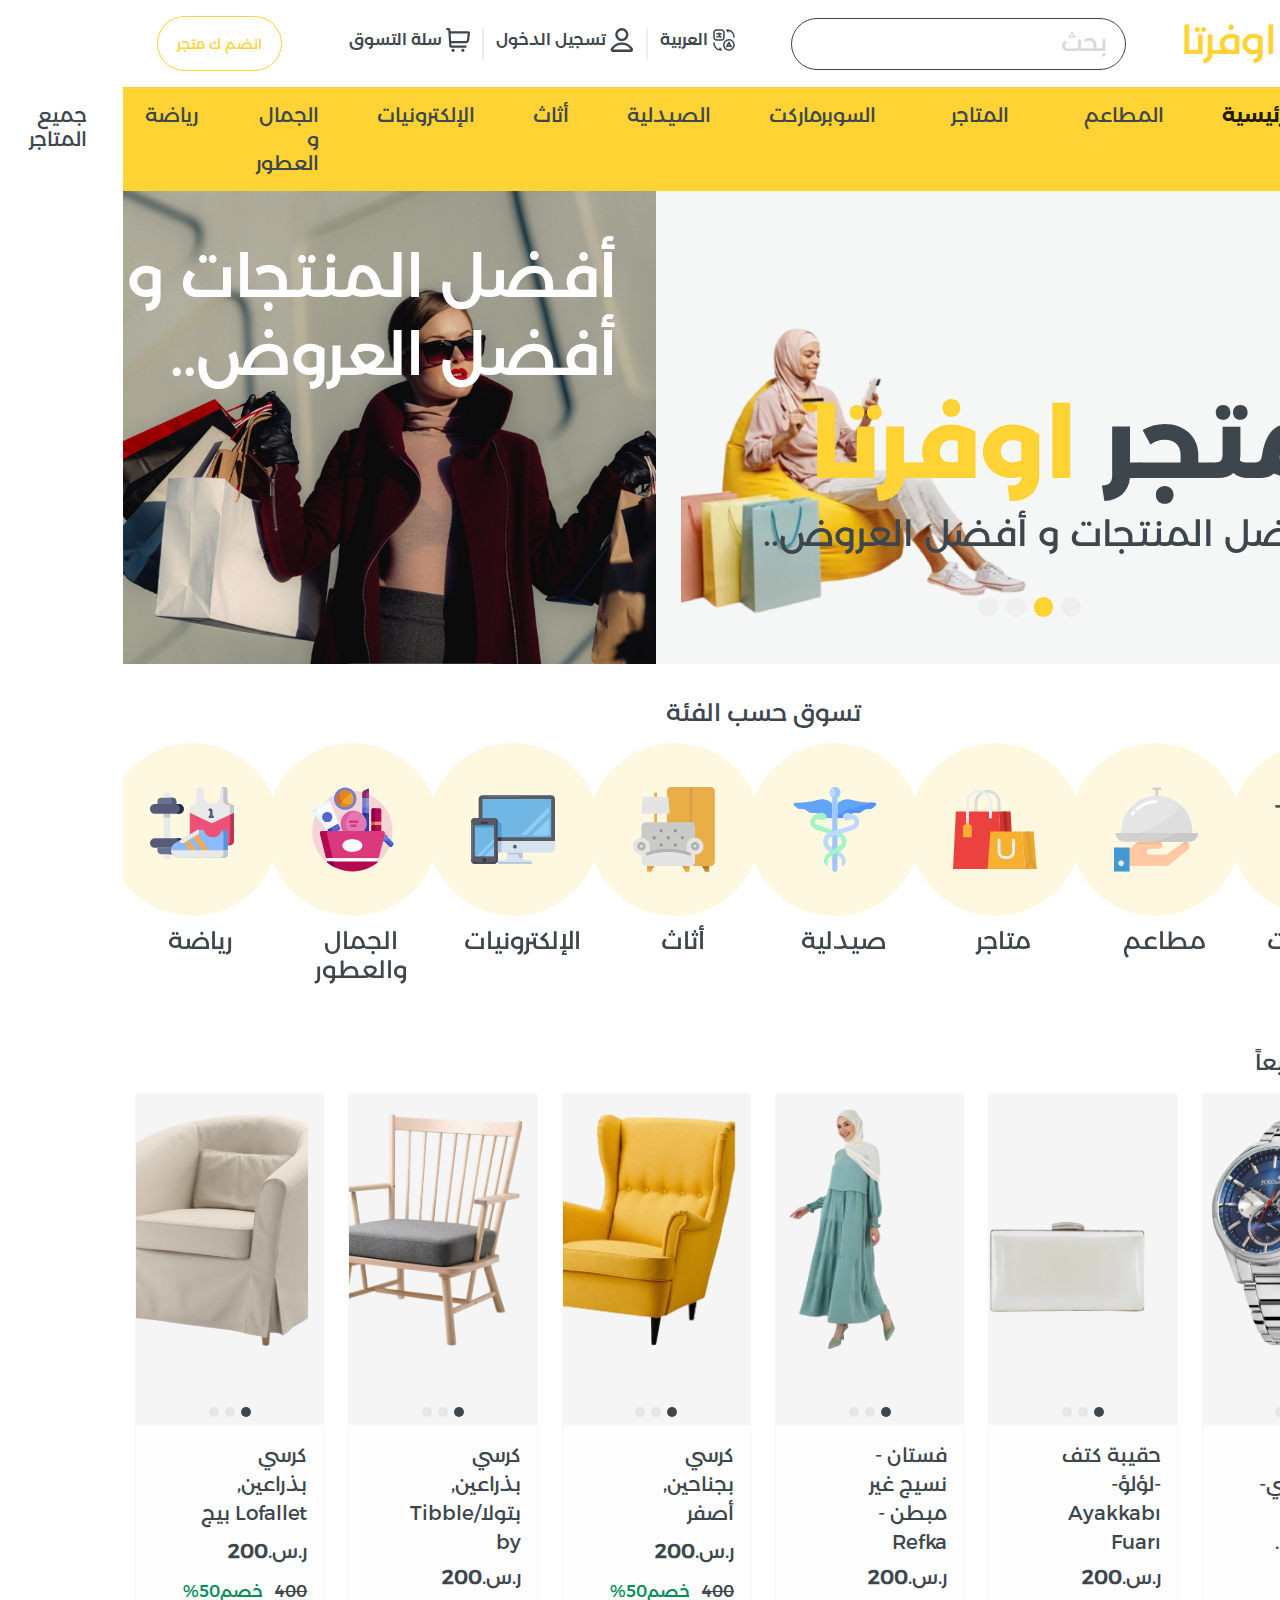
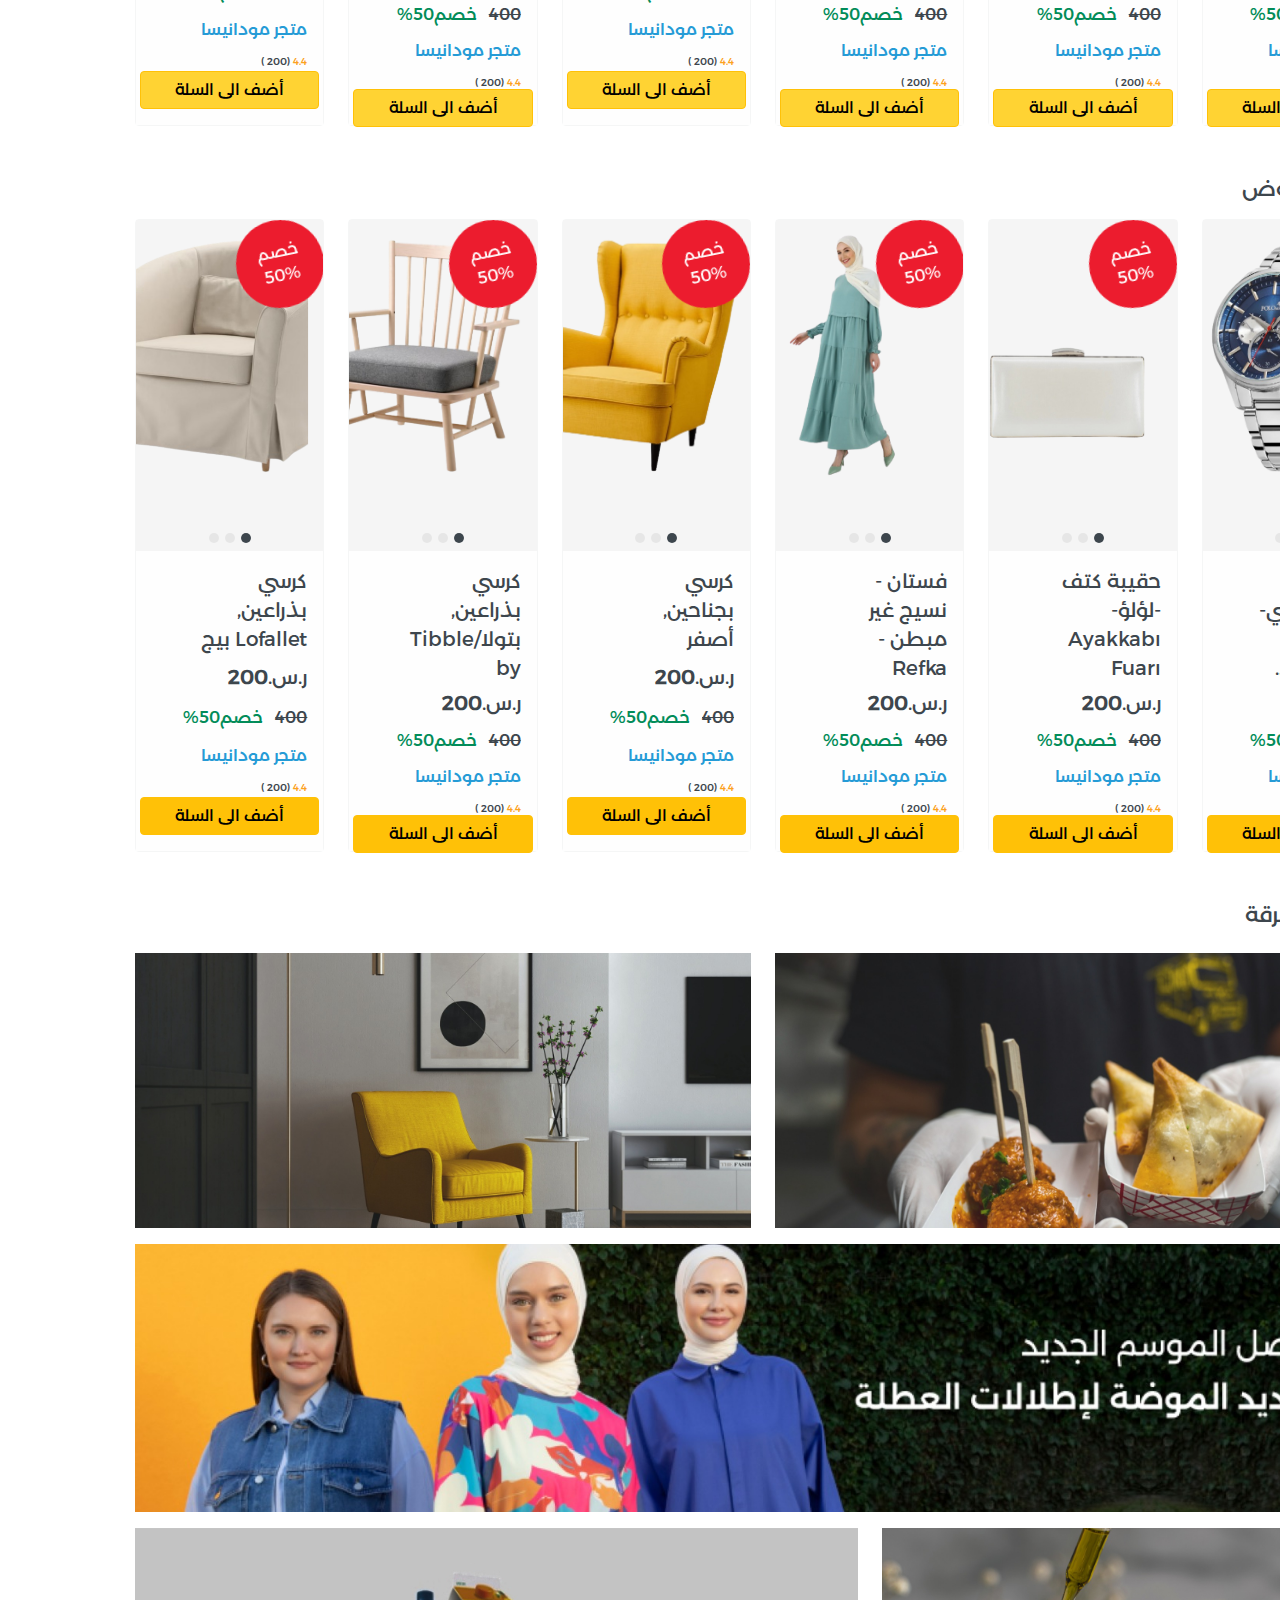
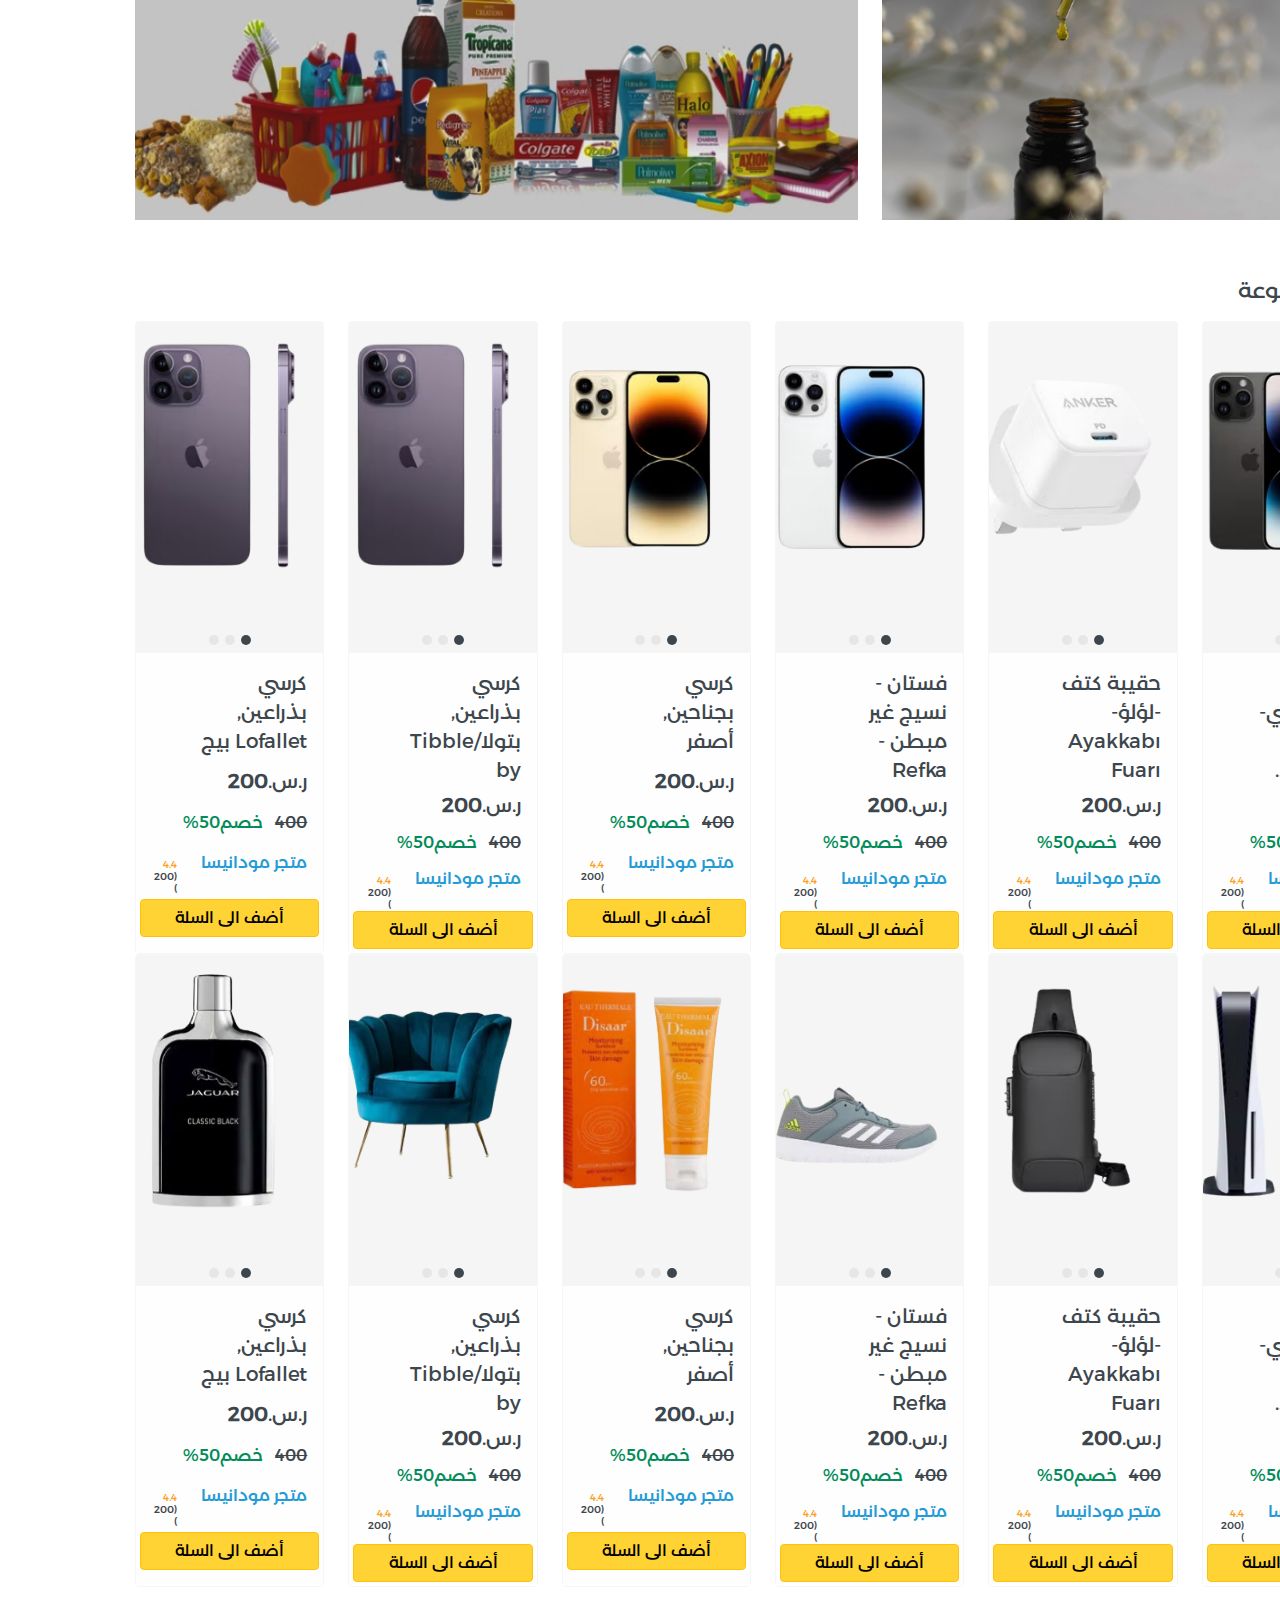
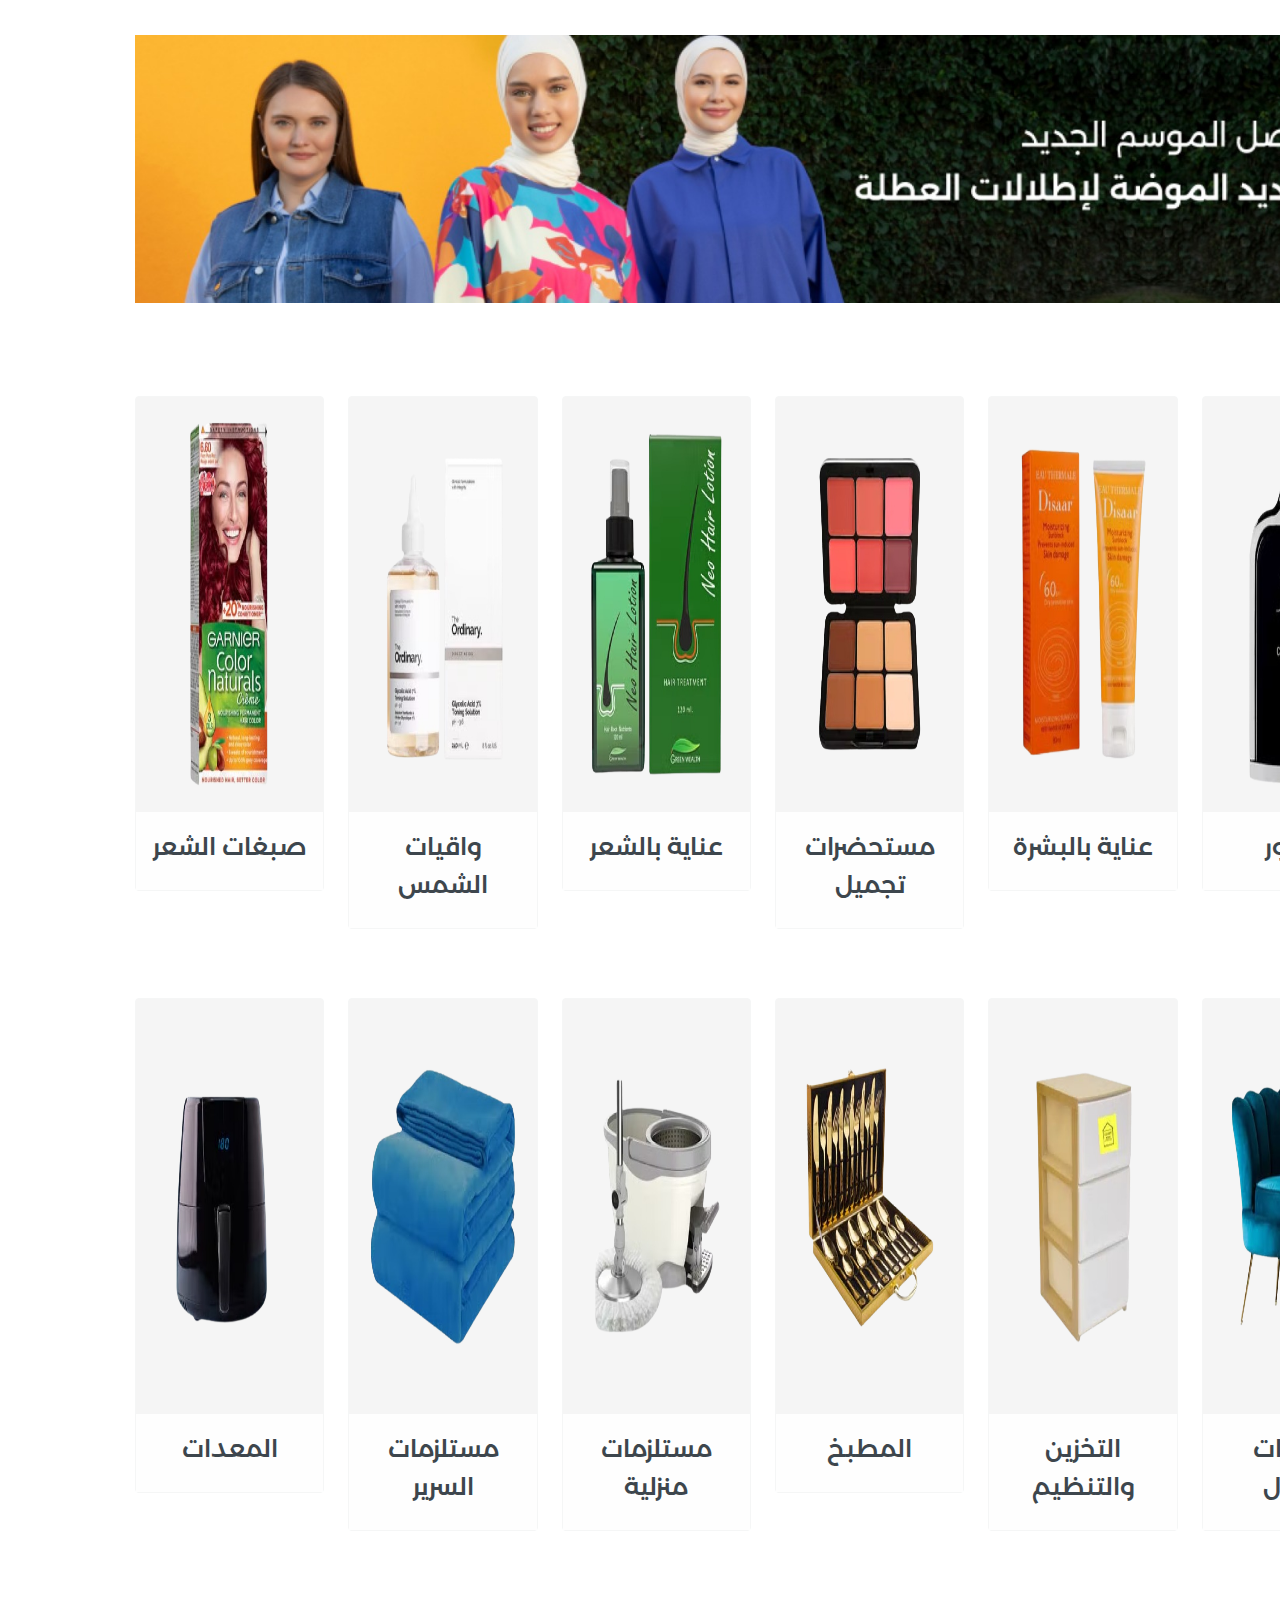
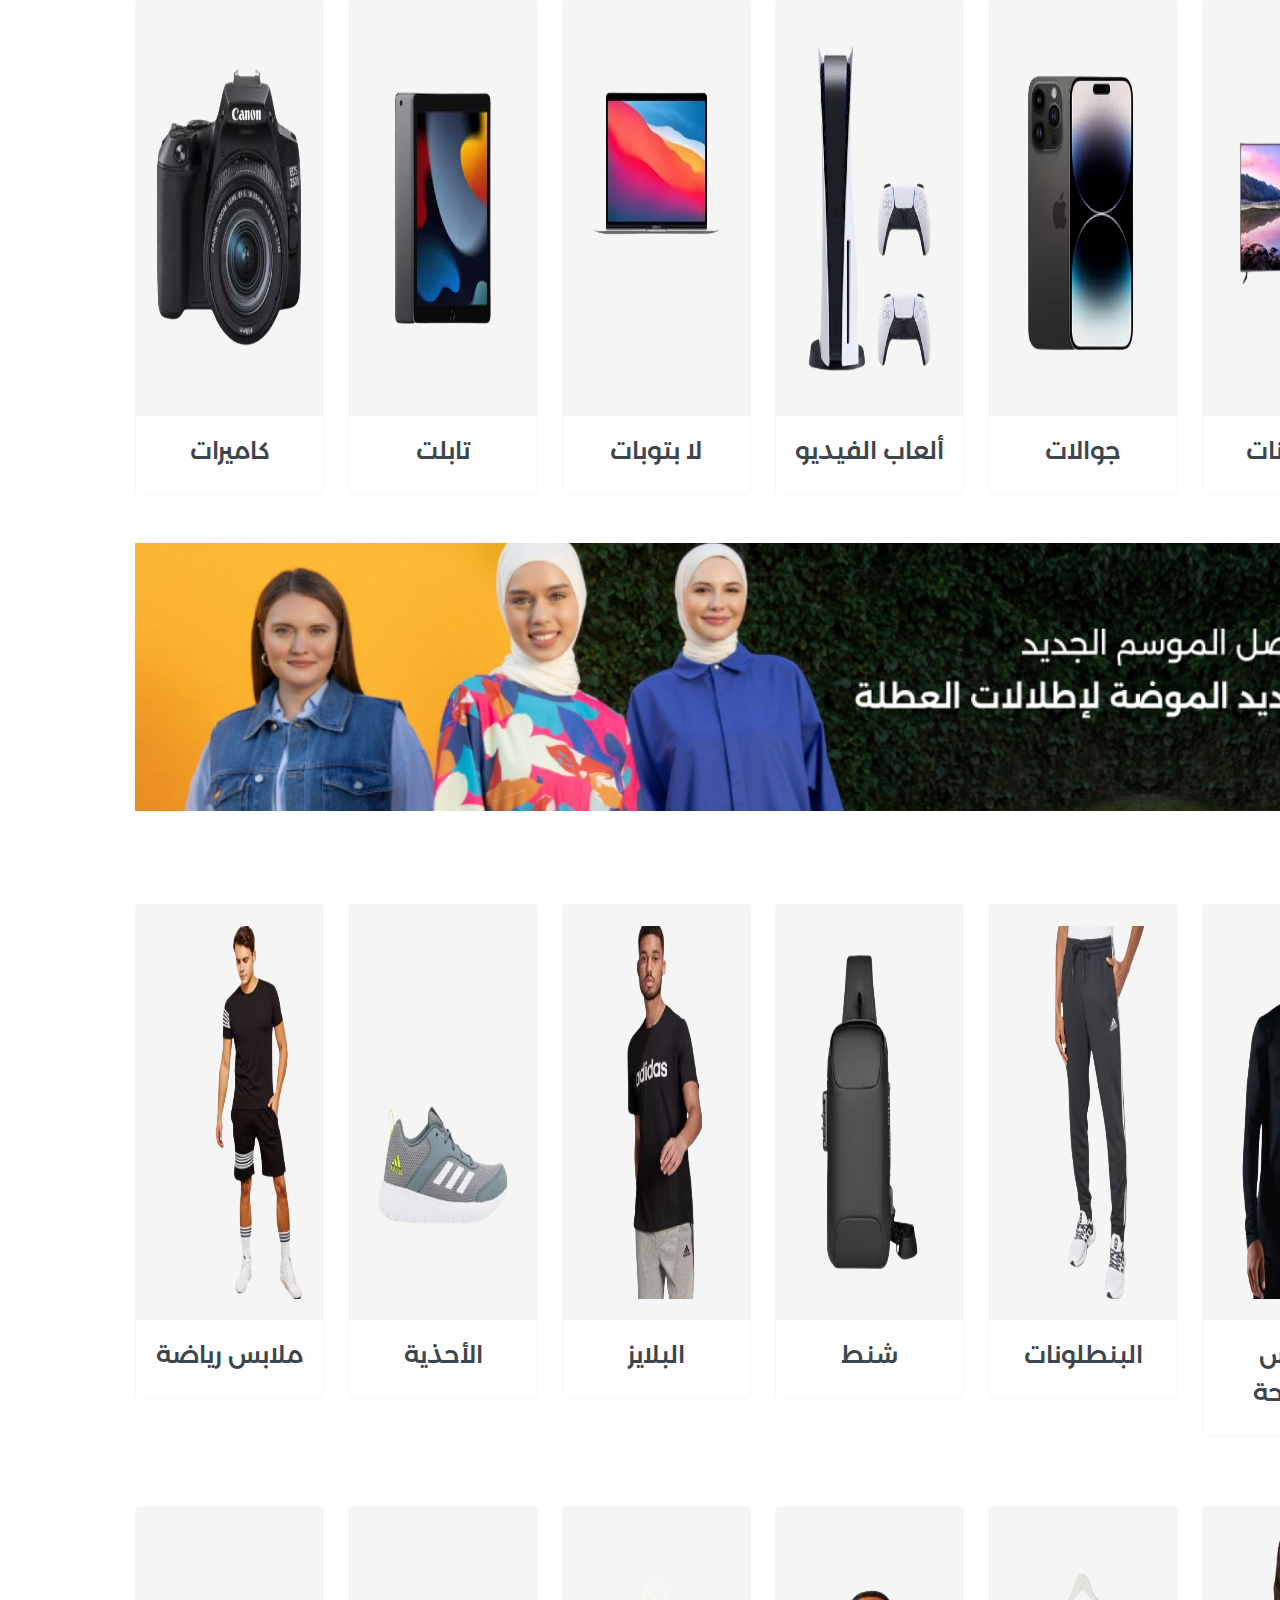
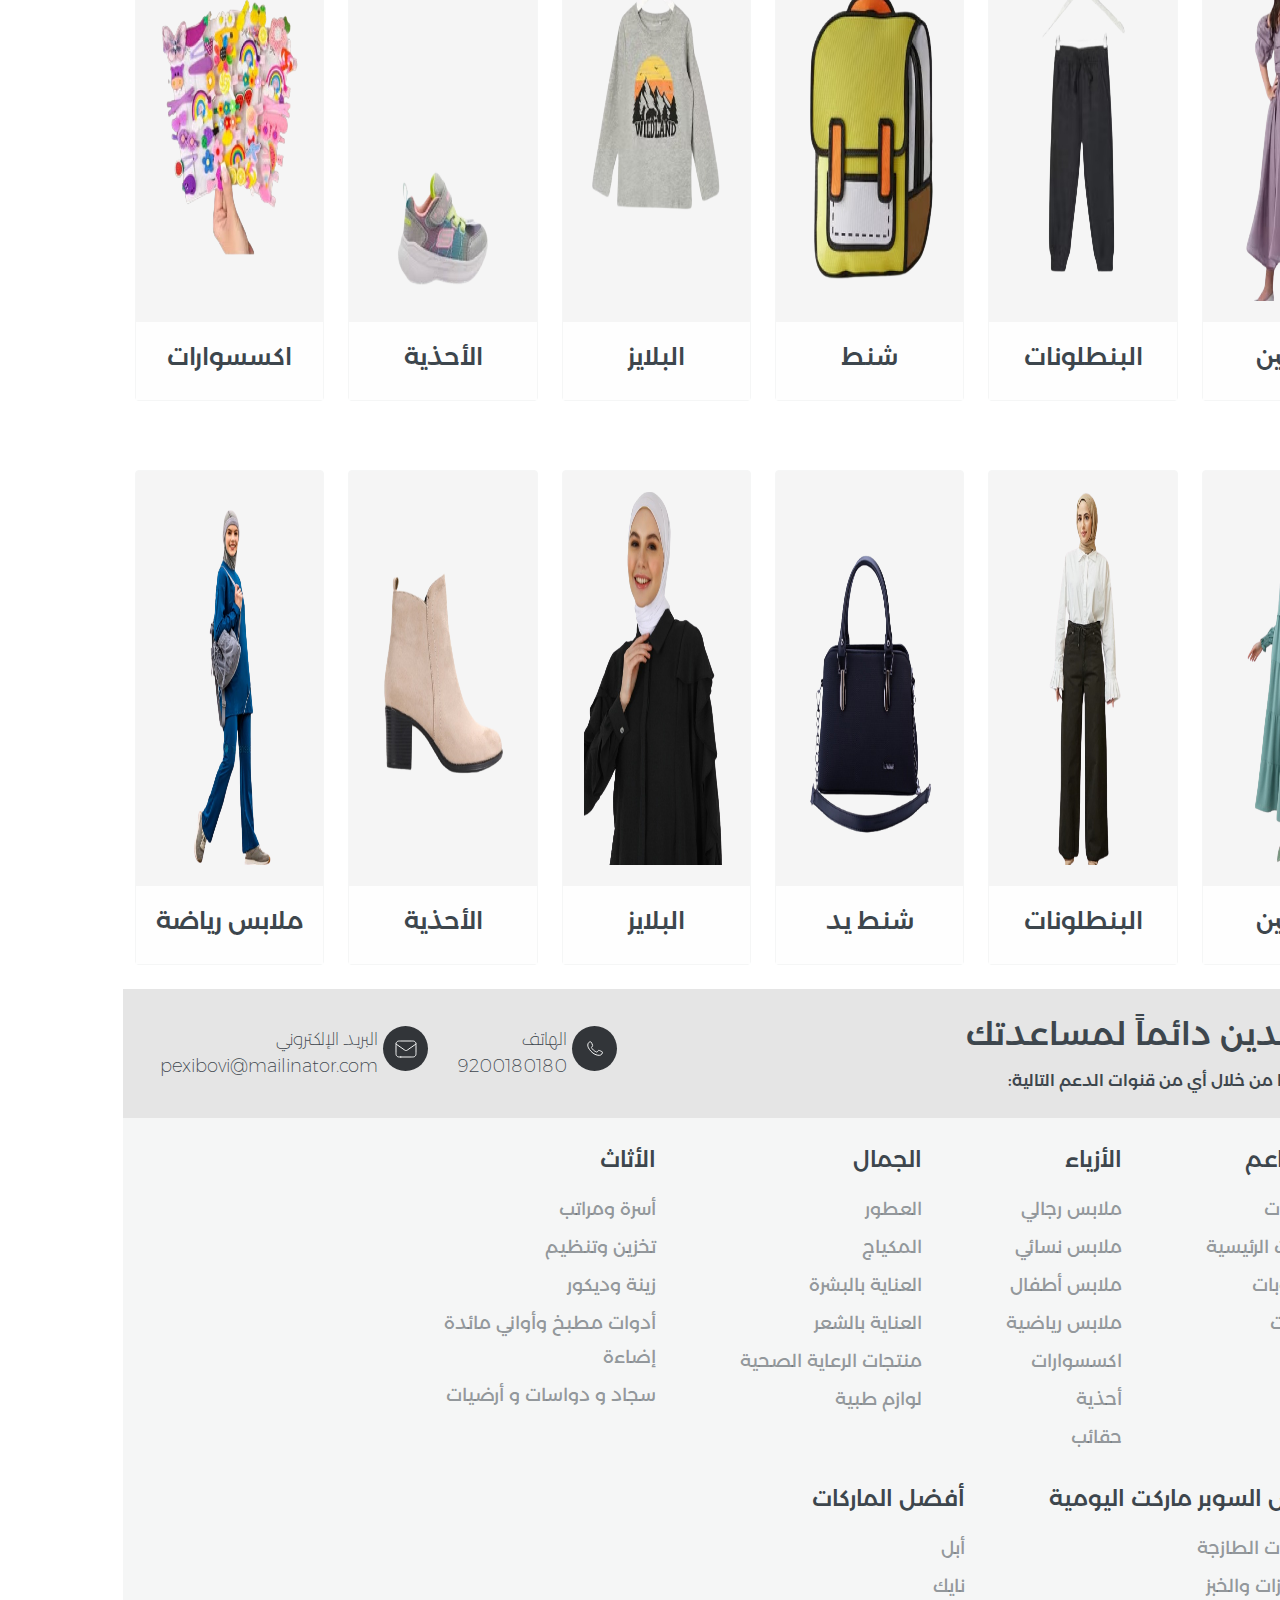
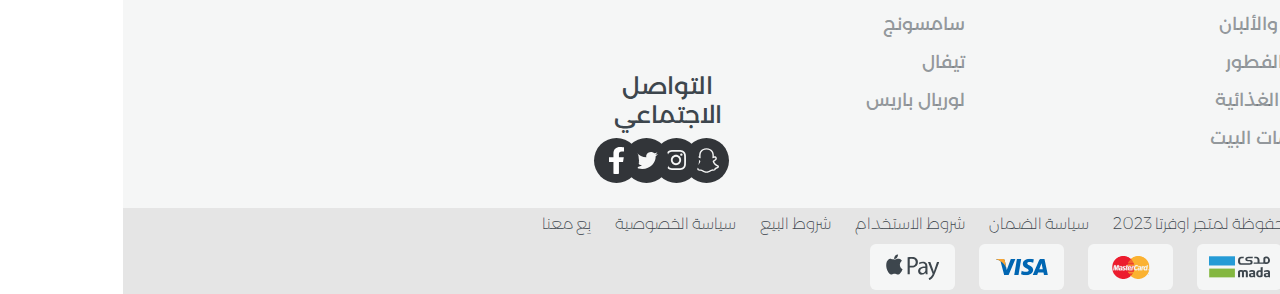
==== commit 4ed2369c: "update" ====
--- a/index.html
+++ b/index.html
@@ -37,18 +37,18 @@
 <body>
     <div class="container-fluid ">
         <div class="row headertop     justify-content-around  align-items-center">
-            <div class="col col-md col-lg-auto">
+            <div class="col-auto my-3 my-lg-0 order-1 order-md-1 col-md col-lg-auto">
                 <h4>
                     <a href="#"> متجر <span>اوفرتا</span></a>
                 </h4>
             </div>
-            <div class="col col-md  col-lg-auto search_bar d-md-block">
+            <div class="col-auto order-3 order-md-2 col-md  col-lg-auto search_bar d-md-block">
                 <form class="row">
                     <input class="col-10  me-2" type="search" placeholder="بحث" aria-label="Search">
                     <button class="col-2 btn" type="submit"><i class="fa-solid fa-magnifying-glass"></i></button>
                 </form>
             </div>
-            <div class="col-auto headricons d-none d-lg-block">
+            <div class="col-auto order-lg-3 headricons d-none d-lg-block">
                 <div class="row">
                     <div class="col-auto">
                         <a href="#">
@@ -129,7 +129,7 @@
 
                 </div>
             </div>
-            <div class="col col-md  col-lg-auto">
+            <div class="col-auto  order-2 order-md-4 col-md  col-lg-auto">
                 <button type="button" class="btn btn-outline-warning">انضم ك متجر</button>
 
             </div>
@@ -951,15 +951,6 @@
 
                             </div>
                         </div>
-                        <!-- <div class="swiper-slide">
-                            <div class="item">
-                                <img src="assets/images/silder-1.png" class="d-block w-100" alt="...">
-                                <div class="caption ">
-                                    <h1> متجر <span>اوفرتا</span></h1>
-                                    <p>أفضل المنتجات و أفضل العروض..</p>
-                                </div>
-                            </div>
-                        </div>
                         <div class="swiper-slide">
                             <div class="item">
                                 <img src="assets/images/silder-1.png" class="d-block w-100" alt="...">
@@ -977,7 +968,16 @@
                                     <p>أفضل المنتجات و أفضل العروض..</p>
                                 </div>
                             </div>
-                        </div> -->
+                        </div>
+                        <div class="swiper-slide">
+                            <div class="item">
+                                <img src="assets/images/silder-1.png" class="d-block w-100" alt="...">
+                                <div class="caption ">
+                                    <h1> متجر <span>اوفرتا</span></h1>
+                                    <p>أفضل المنتجات و أفضل العروض..</p>
+                                </div>
+                            </div>
+                        </div>
 
                     </div>
                     <div class="swiper-pagination"></div>
@@ -4193,30 +4193,6 @@
 
 
 
-        // document.addEventListener('DOMContentLoaded', function () {
-        //     var carousels = document.querySelectorAll('.carousel');
-        //     var carouselIntervals = [];
-        //     var interval;
-        //     carousels.forEach(function (carousel) {
-        //         carousel.addEventListener('mouseenter', function () {
-        //             interval = setInterval(function () {
-
-        //                 $(carousel).carousel('next');
-
-        //             }, 1000); // Change the delay (in milliseconds) between slides here
-
-        //             carouselIntervals.push(interval);
-        //         });
-
-        //         carousel.addEventListener('mouseleave', function () {
-        //             // clearInterval(carouselIntervals.pop());
-        //             clearInterval(interval);
-        //             var index = carouselIntervals.indexOf(interval);
-        //             carouselIntervals.splice(index, 1);
-        //         });
-        //     });
-        // });
-
 
         document.addEventListener('DOMContentLoaded', function () {
             var carousels = document.querySelectorAll('.carousel');
@@ -4247,13 +4223,13 @@
             },
 
 
-            slidesPerView: 2,
+            slidesPerView: 2.5,
             spaceBetween: 10,
             // Responsive breakpoints
             breakpoints: {
                 // when window width is >= 320px
                 320: {
-                    slidesPerView: 2,
+                    slidesPerView: 2.5,
                     spaceBetween: 40
                 },
                 // when window width is >= 480px
--- a/assets/css/style.css
+++ b/assets/css/style.css
@@ -284,8 +284,7 @@
 
 .container-fluid .sliderhome .item .caption h1 {
     font-weight: 700;
-    font-size: 100px;
-    line-height: 122px;
+
     font-family: 'Montserrat-Arabic-700';
 }
 
@@ -331,8 +330,7 @@
 
 .container-fluid .markting .circle {
     margin: 0 auto;
-    width: 173px;
-    height: 173px;
+
     border-radius: 50%;
     background: #FFF8E0;
     display: flex;
@@ -695,6 +693,9 @@
         height: 331px;
         background-color: #F5F5F5;
     }
+    .container-fluid .sliderhome .swiper-horizontal{
+        margin-top: 100px;
+    }
 
     .container-fluid .sliderhome .item .w-100 {
 
@@ -706,6 +707,7 @@
 
     .container-fluid .sliderhome .item .caption h1 {
         font-size: 100px;
+        line-height: 122px;
     }
 
     .container-fluid .sliderhome .item .caption p {
@@ -752,6 +754,11 @@
 
     .container-fluid .footer .iocnsmedia .justifyend h4 {
         text-align: center;
+    }
+
+    .container-fluid .markting .circle {
+        width: 173px;
+        height: 173px;
     }
 }
 
@@ -810,10 +817,8 @@
     }
 
     .container-fluid .sliderhome .item .w-100 {
-
-
-        width: 3567x !important;
-        height: 387px;
+        width: 348px !important;
+        height: 340px;
     }
 
     .container-fluid .footer .iocnsmedia .justifyend {
@@ -822,6 +827,11 @@
 
     .container-fluid .footer .iocnsmedia .justifyend h4 {
         text-align: start;
+    }
+
+    .container-fluid .markting .circle {
+        width: 145px;
+        height: 145px;
     }
 
 }
@@ -841,6 +851,7 @@
 
     .container-fluid .sliderhome .item .caption h1 {
         font-size: 70px;
+        line-height: 105px;
     }
 
     .container-fluid .sliderhome .item .caption p {
@@ -893,4 +904,9 @@
     .container-fluid .footer .iocnsmedia .justifyend h4 {
         text-align: start;
     }
+
+    .container-fluid .markting .circle {
+        width: 173px;
+        height: 173px;
+    }
 }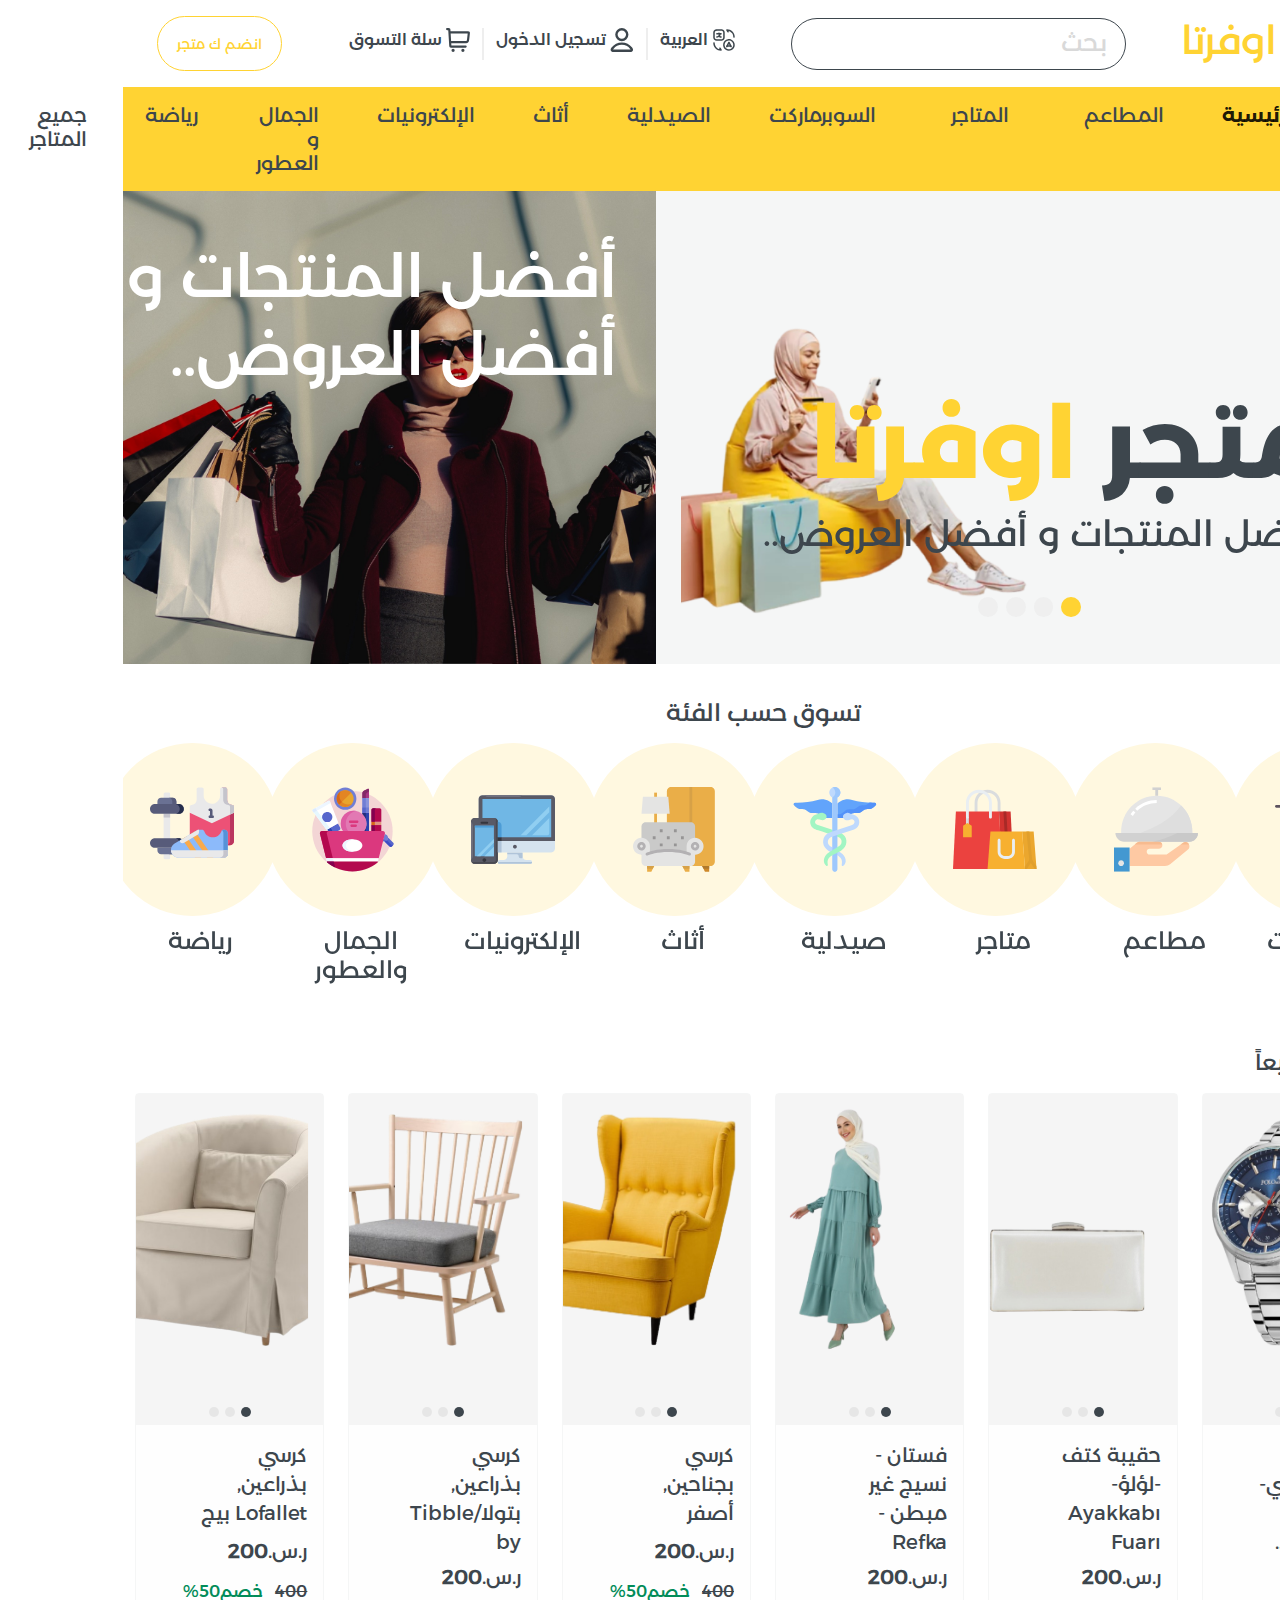
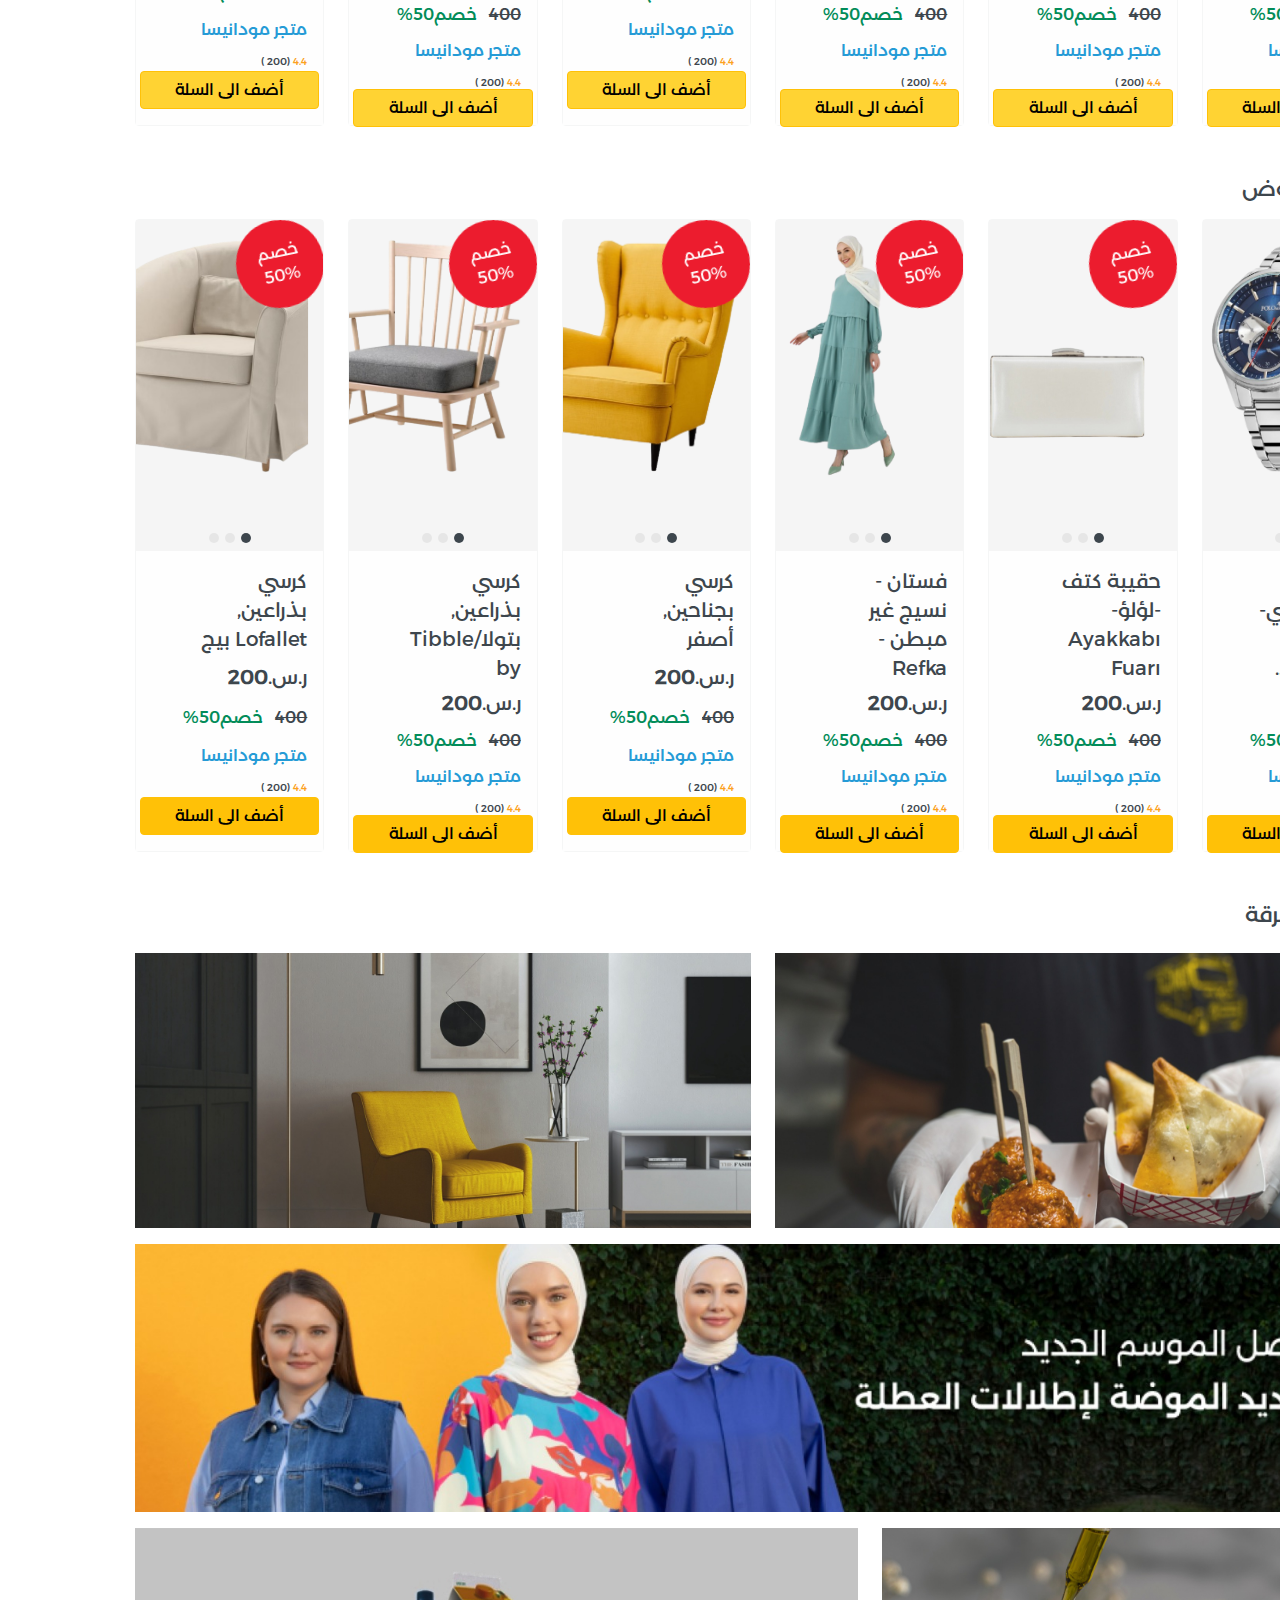
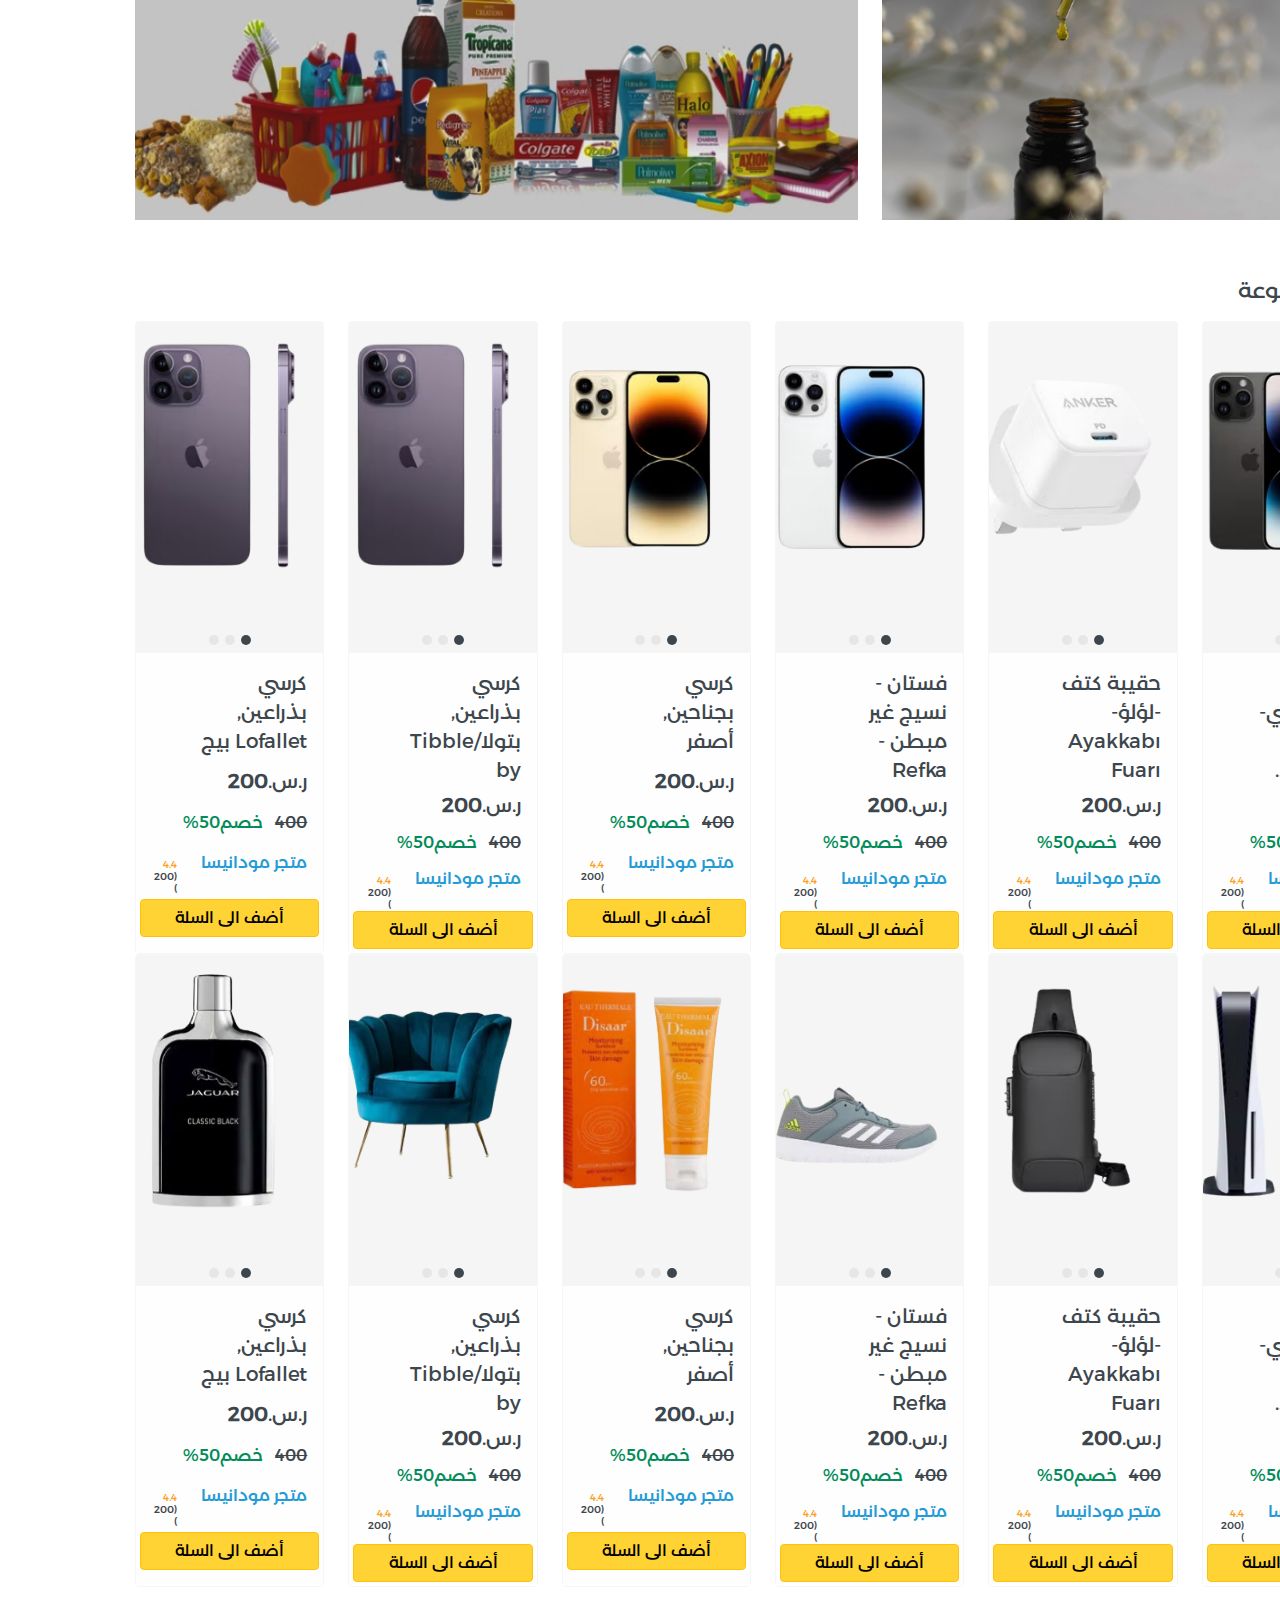
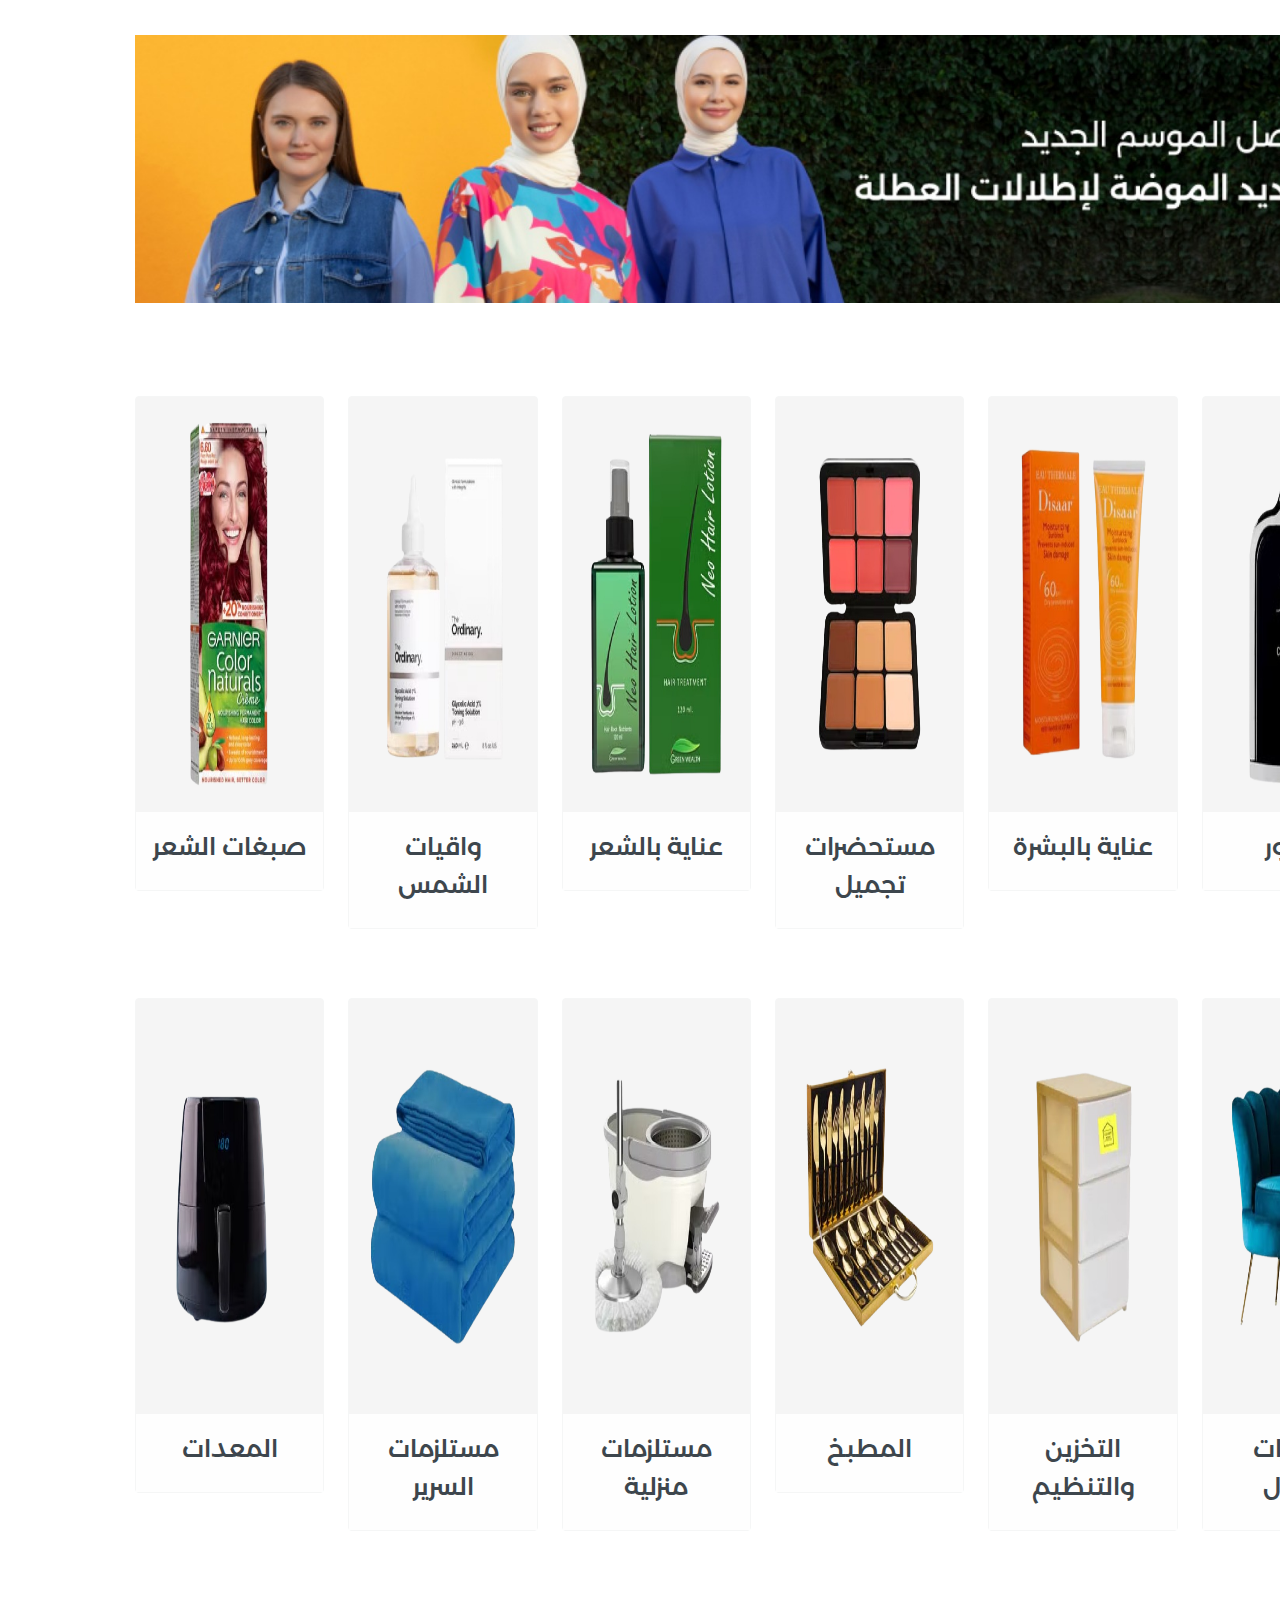
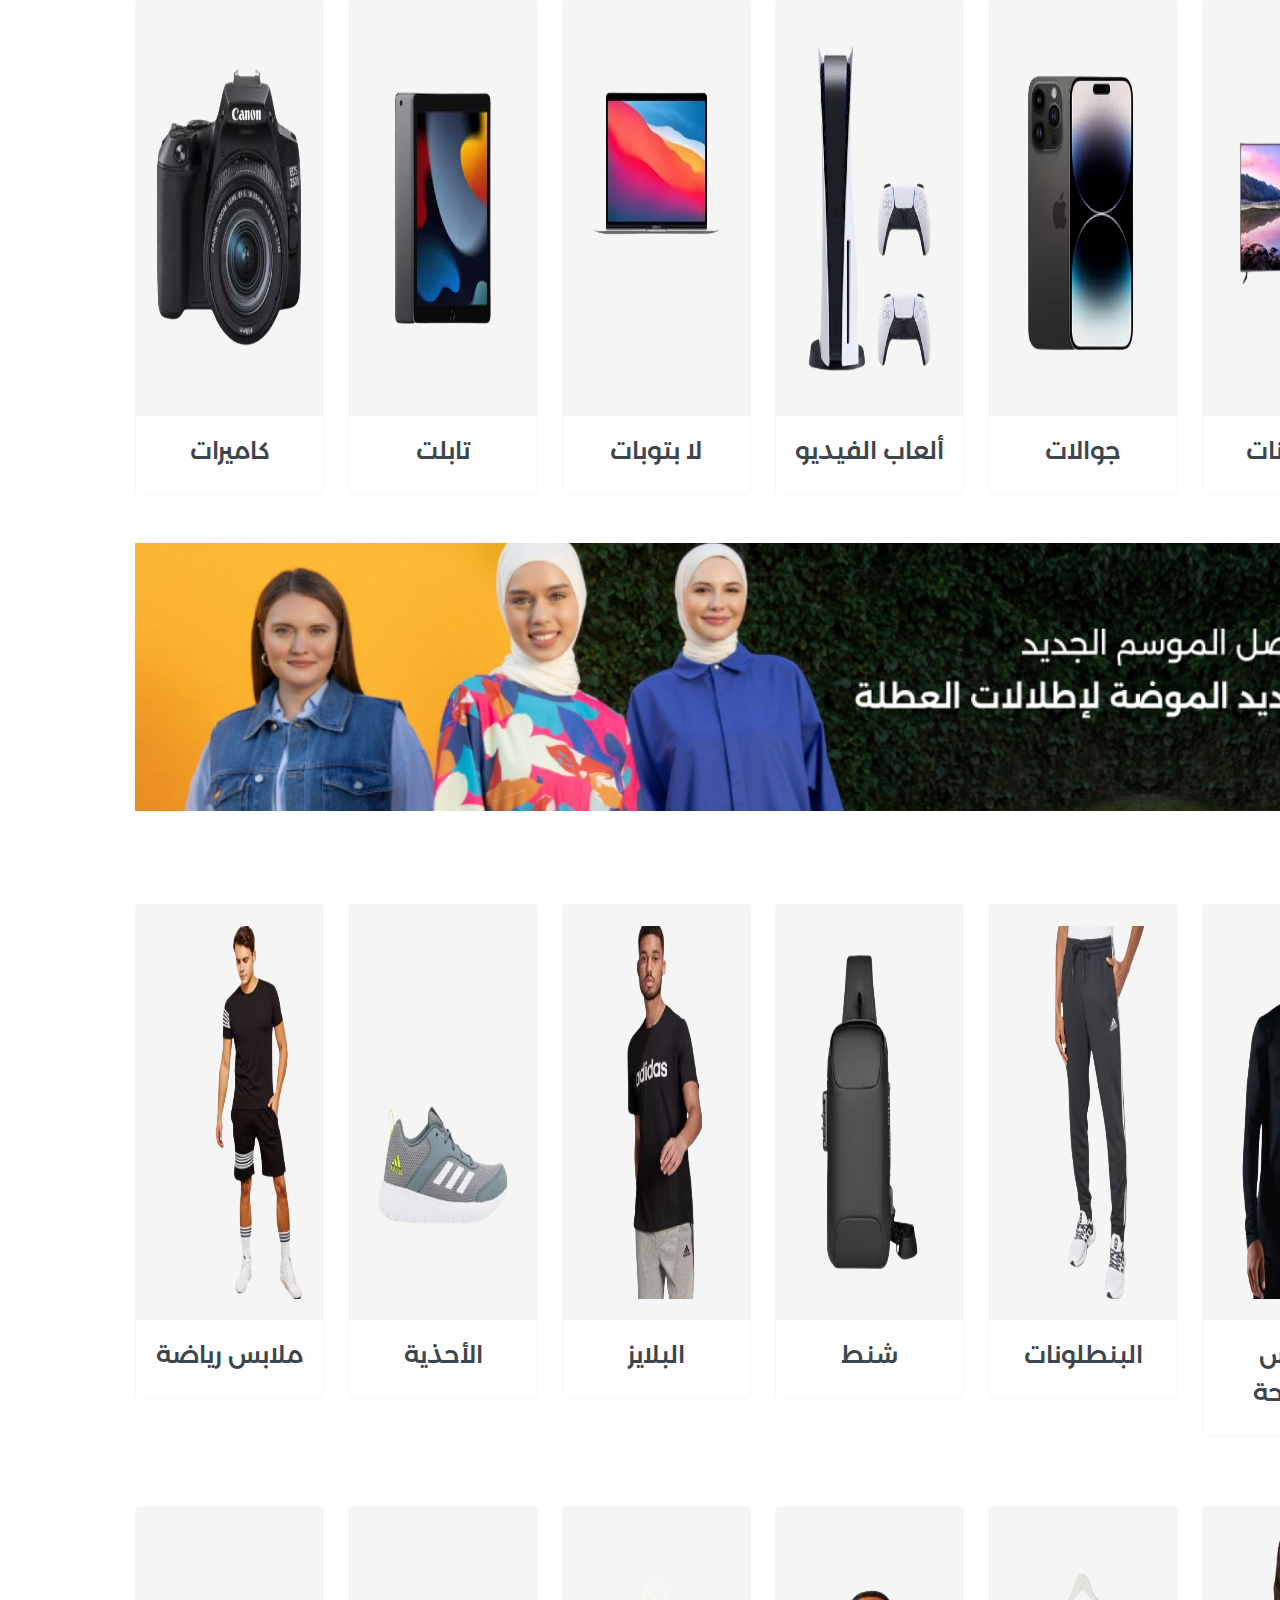
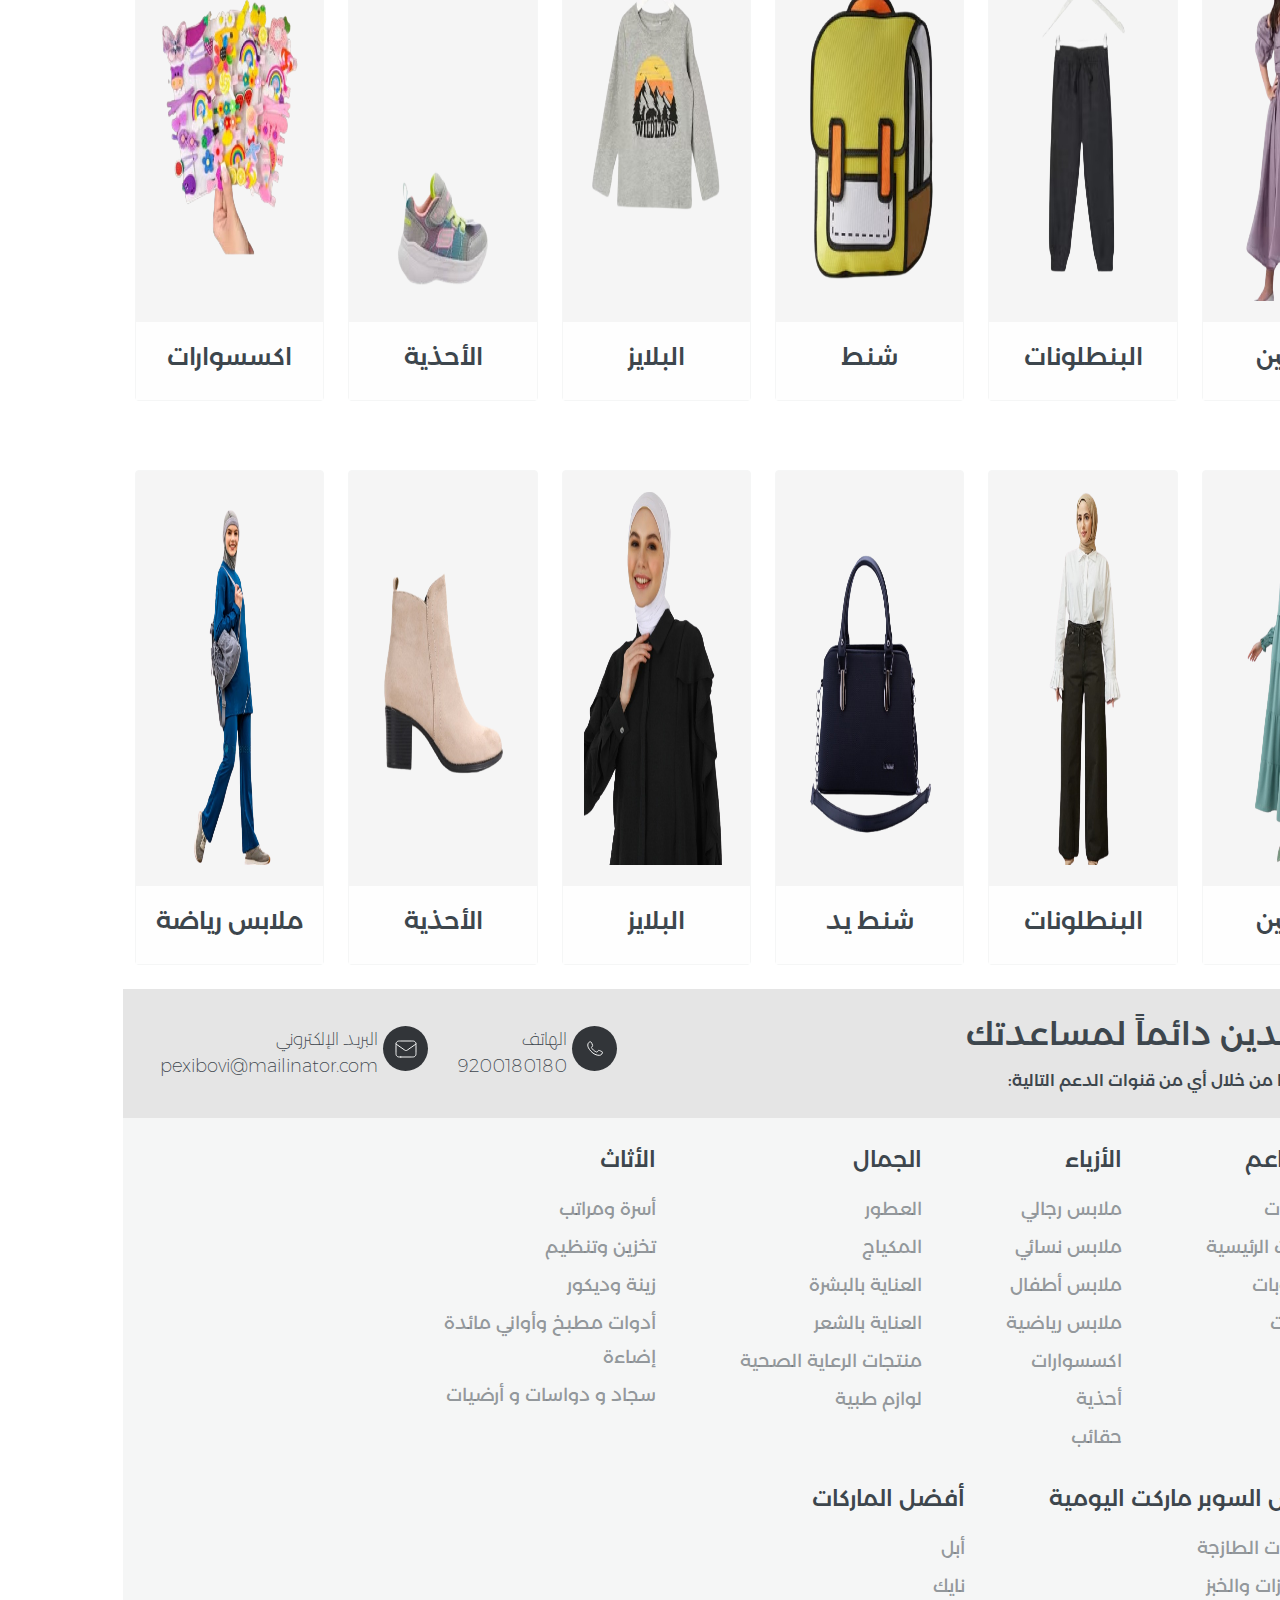
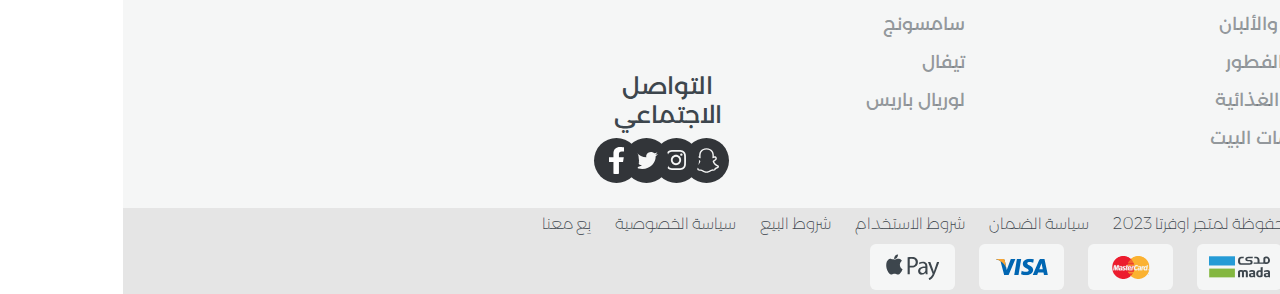
==== commit 0a3b9e1c: "update" ====
--- a/index.html
+++ b/index.html
@@ -129,7 +129,7 @@
 
                 </div>
             </div>
-            <div class="col-auto  order-2 order-md-4 col-md  col-lg-auto">
+            <div class="col-auto  order-2 order-md-4 col-md-auto  col-lg-auto">
                 <button type="button" class="btn btn-outline-warning">انضم ك متجر</button>
 
             </div>
@@ -855,88 +855,6 @@
 
         <div class="row sliderhome">
             <div class="col-lg-7 p-0">
-                <!-- <div id="carouselExampleCaptions" class="carousel slide" data-bs-ride="carousel">
-                    <div class="carousel-indicators">
-                        <button type="button" data-bs-target="#carouselExampleCaptions" data-bs-slide-to="0"
-                            class="active" aria-current="true" aria-label="Slide 1"></button>
-                        <button type="button" data-bs-target="#carouselExampleCaptions" data-bs-slide-to="1"
-                            aria-label="Slide 2"></button>
-                        <button type="button" data-bs-target="#carouselExampleCaptions" data-bs-slide-to="2"
-                            aria-label="Slide 3"></button>
-                        <button type="button" data-bs-target="#carouselExampleCaptions" data-bs-slide-to="3"
-                            aria-label="Slide 4"></button>
-                    </div>
-                    <div class="carousel-inner">
-                        <div class="carousel-item active">
-                            <img src="assets/images/silder-1.png" class="d-block w-100" alt="...">
-                            <div class="carousel-caption  ">
-                                <h1> متجر <span>اوفرتا</span></h1>
-                                <p>أفضل المنتجات و أفضل العروض..</p>
-                            </div>
-                        </div>
-                        <div class="carousel-item">
-                            <img src="assets/images/silder-1.png" class="d-block w-100" alt="...">
-                            <div class="carousel-caption  ">
-                                <h1> متجر <span>اوفرتا</span></h1>
-                                <p>أفضل المنتجات و أفضل العروض..</p>
-                            </div>
-                        </div>
-                        <div class="carousel-item">
-                            <img src="assets/images/silder-1.png" class="d-block w-100" alt="...">
-                            <div class="carousel-caption  ">
-                                <h1> متجر <span>اوفرتا</span></h1>
-                                <p>أفضل المنتجات و أفضل العروض..</p>
-                            </div>
-                        </div>
-                        <div class="carousel-item">
-                            <img src="assets/images/silder-1.png" class="d-block w-100" alt="...">
-                            <div class="carousel-caption  ">
-                                <h1> متجر <span>اوفرتا</span></h1>
-                                <p>أفضل المنتجات و أفضل العروض..</p>
-                            </div>
-                        </div>
-                    </div>
-
-                </div> -->
-                <!-- <swiper-container class="mySwiper2" space-between="30" pagination="true" pagination-clickable="true" >
-                    <swiper-slide>
-                        <div class="item">
-                            <img src="assets/images/silder-1.png" class="d-block w-100" alt="...">
-                            <div class="caption ">
-                                <h1> متجر <span>اوفرتا</span></h1>
-                                <p>أفضل المنتجات و أفضل العروض..</p>
-                            </div>
-                        </div>
-                    </swiper-slide>
-                    <swiper-slide>
-                        <div class="item">
-                            <img src="assets/images/silder-1.png" class="d-block w-100" alt="...">
-                            <div class="caption  ">
-                                <h1> متجر <span>اوفرتا</span></h1>
-                                <p>أفضل المنتجات و أفضل العروض..</p>
-                            </div>
-                        </div>
-                    </swiper-slide>
-                    <swiper-slide>
-                        <div class="item">
-                            <img src="assets/images/silder-1.png" class="d-block w-100" alt="...">
-                            <div class="caption  ">
-                                <h1> متجر <span>اوفرتا</span></h1>
-                                <p>أفضل المنتجات و أفضل العروض..</p>
-                            </div>
-                        </div>
-                    </swiper-slide>
-                    <swiper-slide>
-                        <div class="item">
-                            <img src="assets/images/silder-1.png" class="d-block w-100" alt="...">
-                            <div class="caption  ">
-                                <h1> متجر <span>اوفرتا</span></h1>
-                                <p>أفضل المنتجات و أفضل العروض..</p>
-                            </div>
-                        </div>
-                    </swiper-slide>
-
-                </swiper-container> -->
 
                 <div class="swiper mySwiper2">
                     <div class="swiper-wrapper">
@@ -4239,7 +4157,7 @@
                 },
                 // when window width is >= 640px
                 640: {
-                    slidesPerView: 4,
+                    slidesPerView: 4.5,
                     spaceBetween: 20
                 },
                 992: {
--- a/assets/css/style.css
+++ b/assets/css/style.css
@@ -239,7 +239,6 @@
     bottom: 0;
     z-index: 39;
     width: 100%;
-    height: 10vh;
 }
 
 .container-fluid .sidebar .nav-pills .nav-link.active,
@@ -338,10 +337,7 @@
     justify-content: center;
 }
 
-.container-fluid .markting .circle svg {
-    width: 84px;
-    height: 85px;
-}
+
 
 .container-fluid .markting h3,
 .container-fluid .markting p {
@@ -693,7 +689,8 @@
         height: 331px;
         background-color: #F5F5F5;
     }
-    .container-fluid .sliderhome .swiper-horizontal{
+
+    .container-fluid .sliderhome .swiper-horizontal {
         margin-top: 100px;
     }
 
@@ -759,6 +756,11 @@
     .container-fluid .markting .circle {
         width: 173px;
         height: 173px;
+    }
+
+    .container-fluid .markting .circle svg {
+        width: 84px;
+        height: 85px;
     }
 }
 
@@ -830,10 +832,19 @@
     }
 
     .container-fluid .markting .circle {
-        width: 145px;
-        height: 145px;
-    }
-
+        width: 135px;
+        height: 135px;
+    }
+
+    .container-fluid .markting .circle svg {
+        width: 66px;
+        height: 66px;
+    }
+
+    .container-fluid .sidebar {
+
+        height: 10vh;
+    }
 }
 
 @media screen and (min-width: 768px) and (max-width: 991px) {
@@ -909,4 +920,14 @@
         width: 173px;
         height: 173px;
     }
+
+    .container-fluid .markting .circle svg {
+        width: 84px;
+        height: 85px;
+    }
+
+    .container-fluid .sidebar {
+
+        height: 6vh;
+    }
 }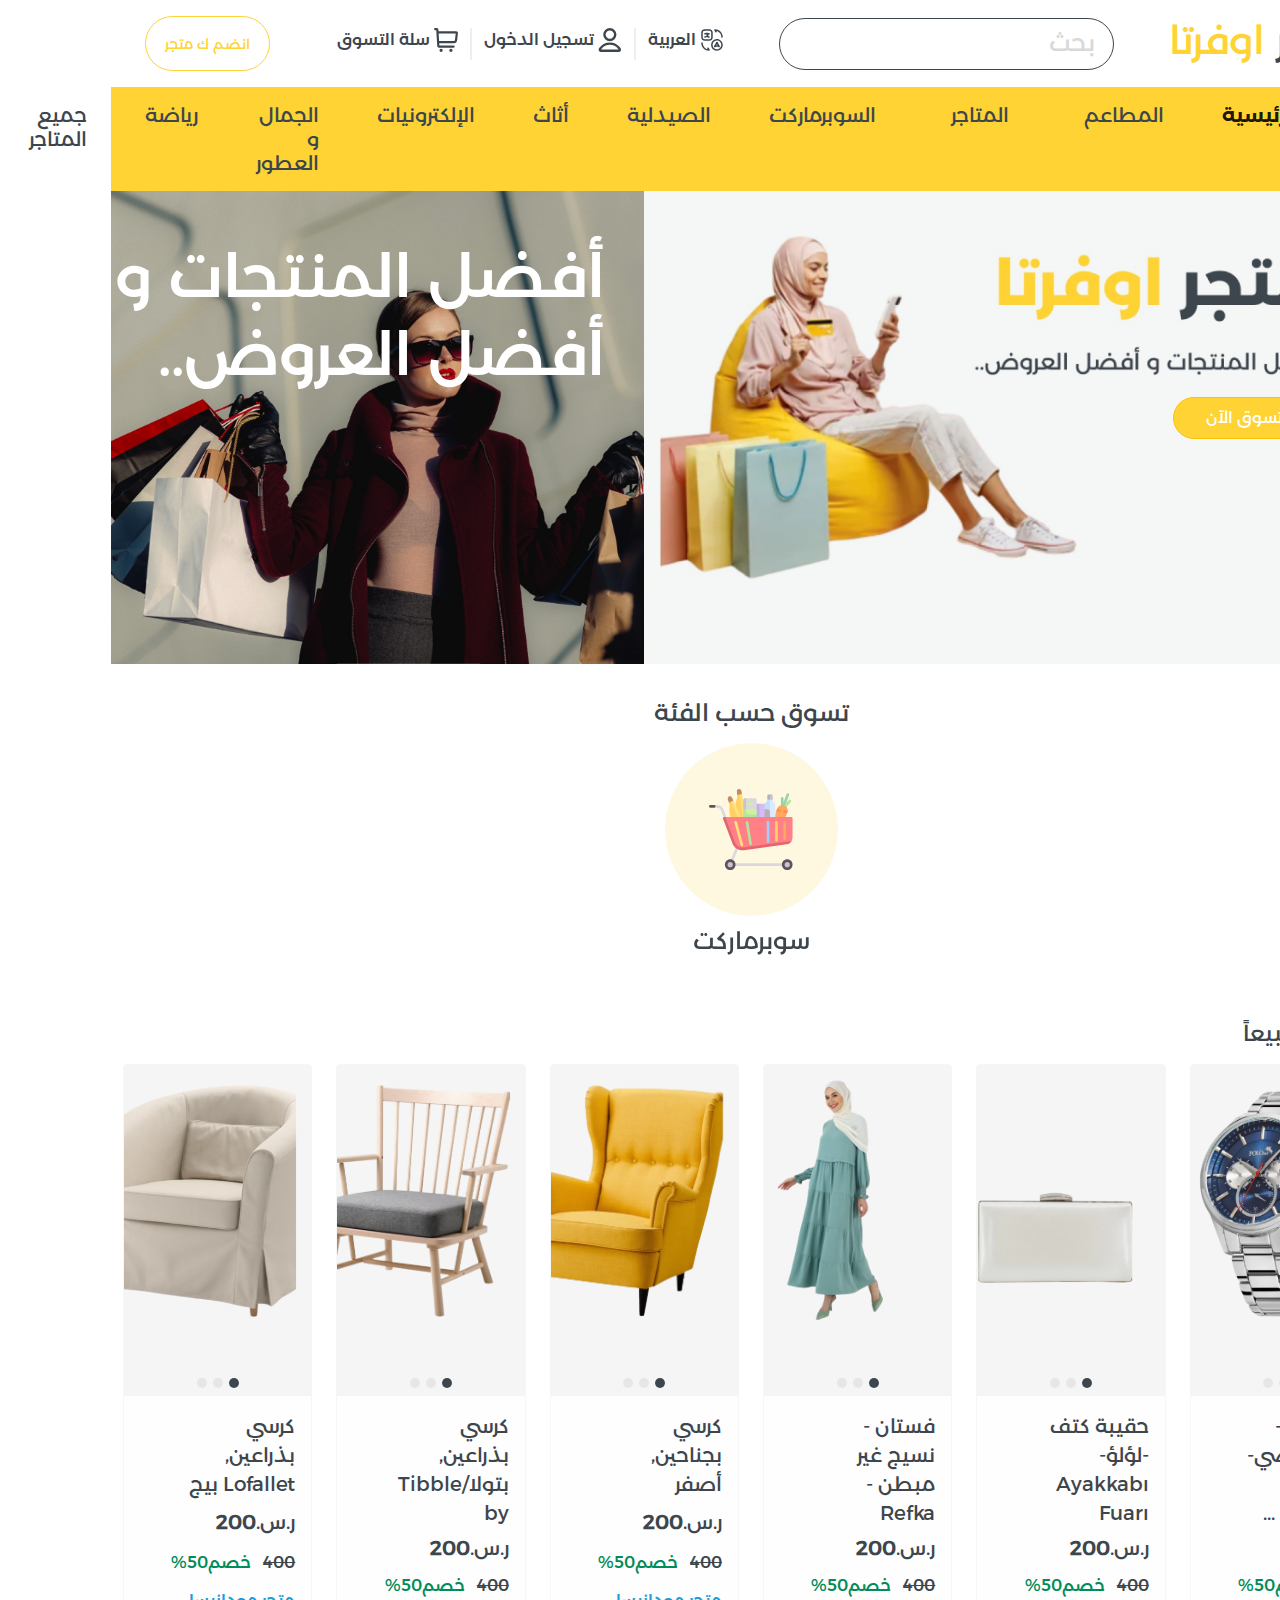
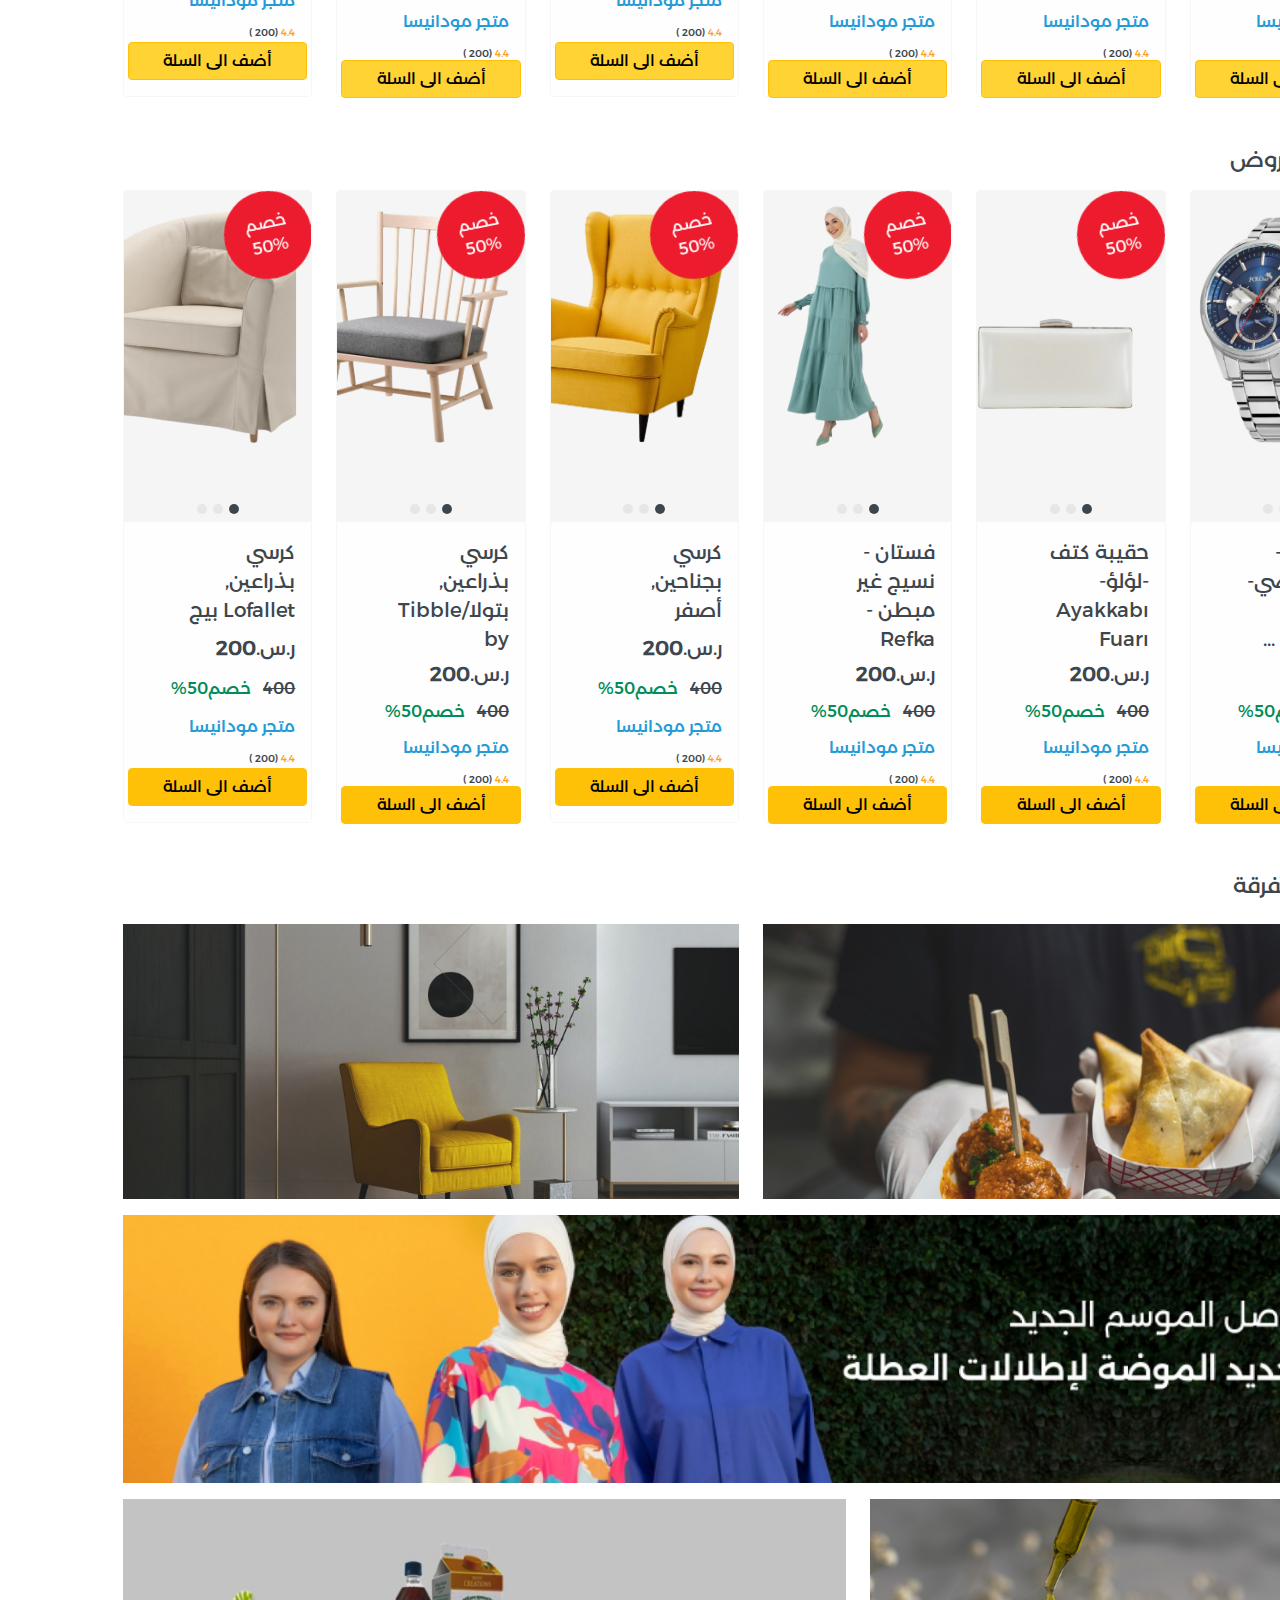
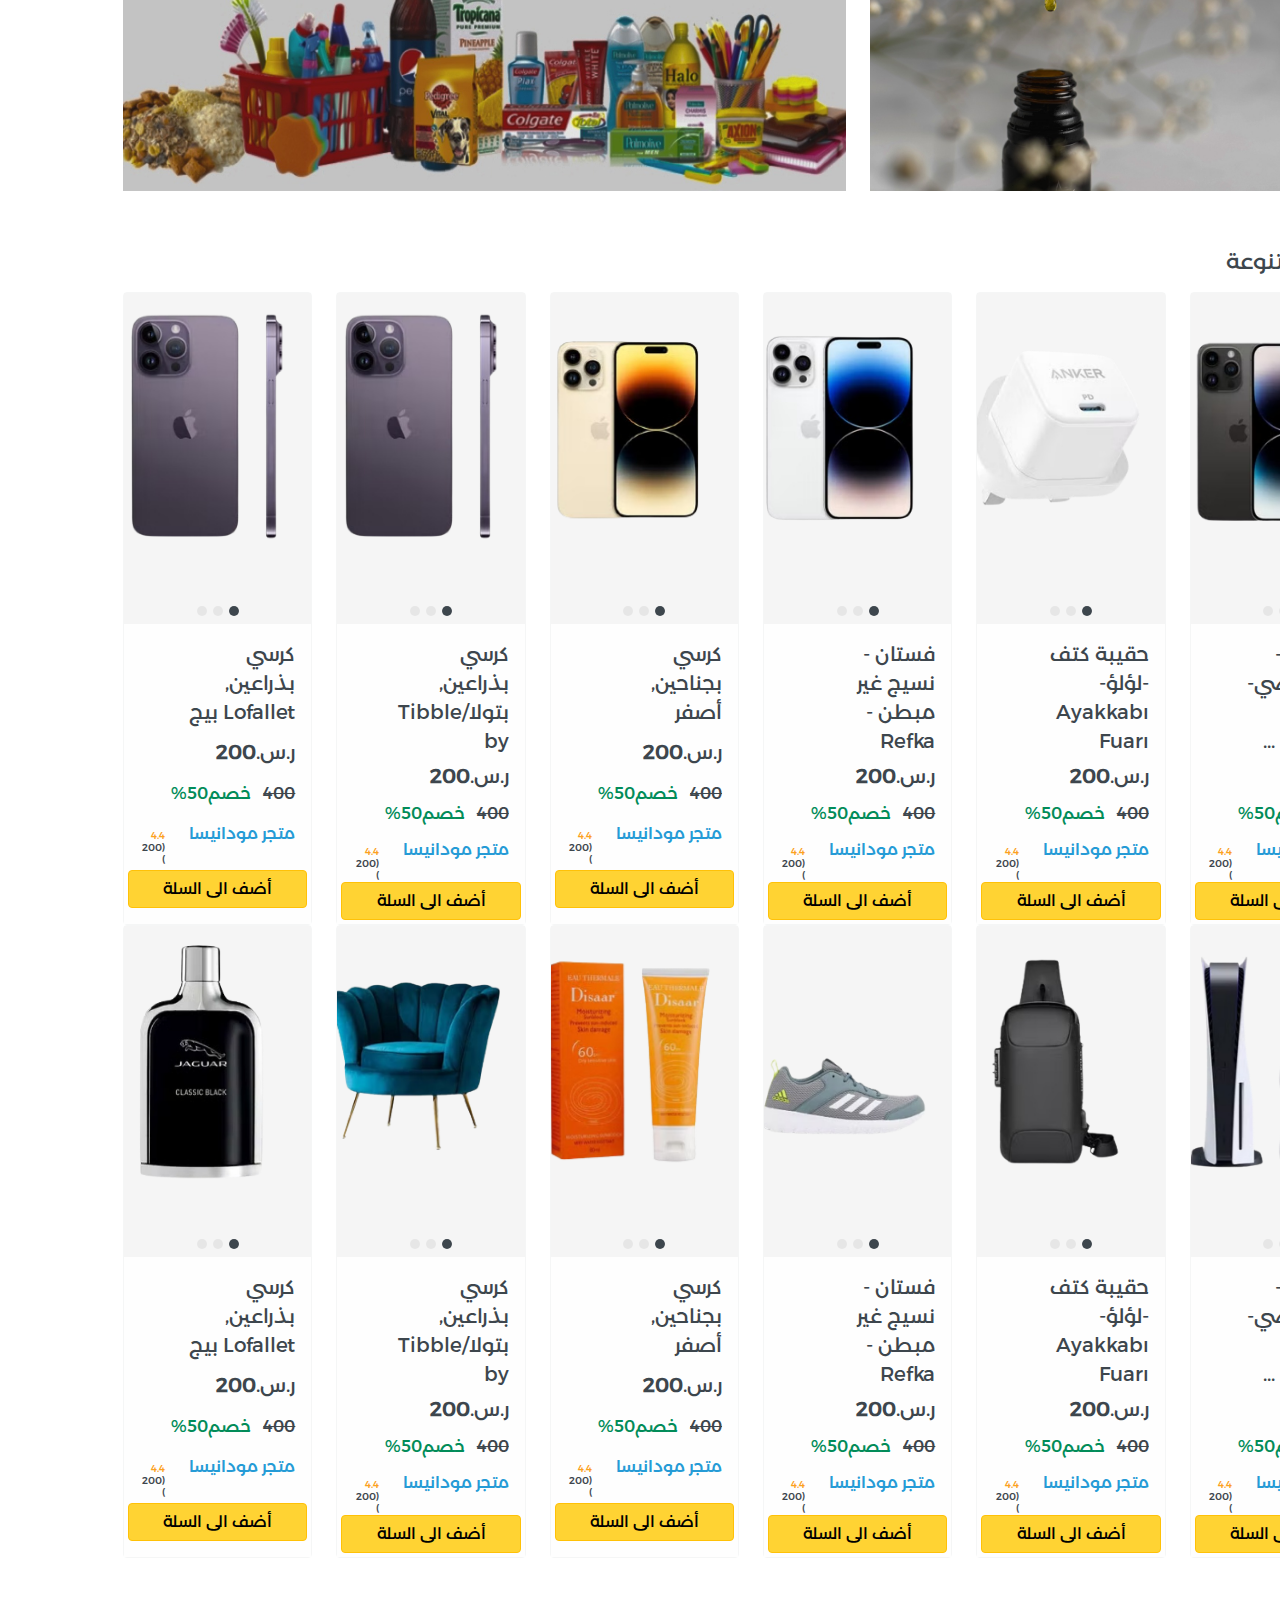
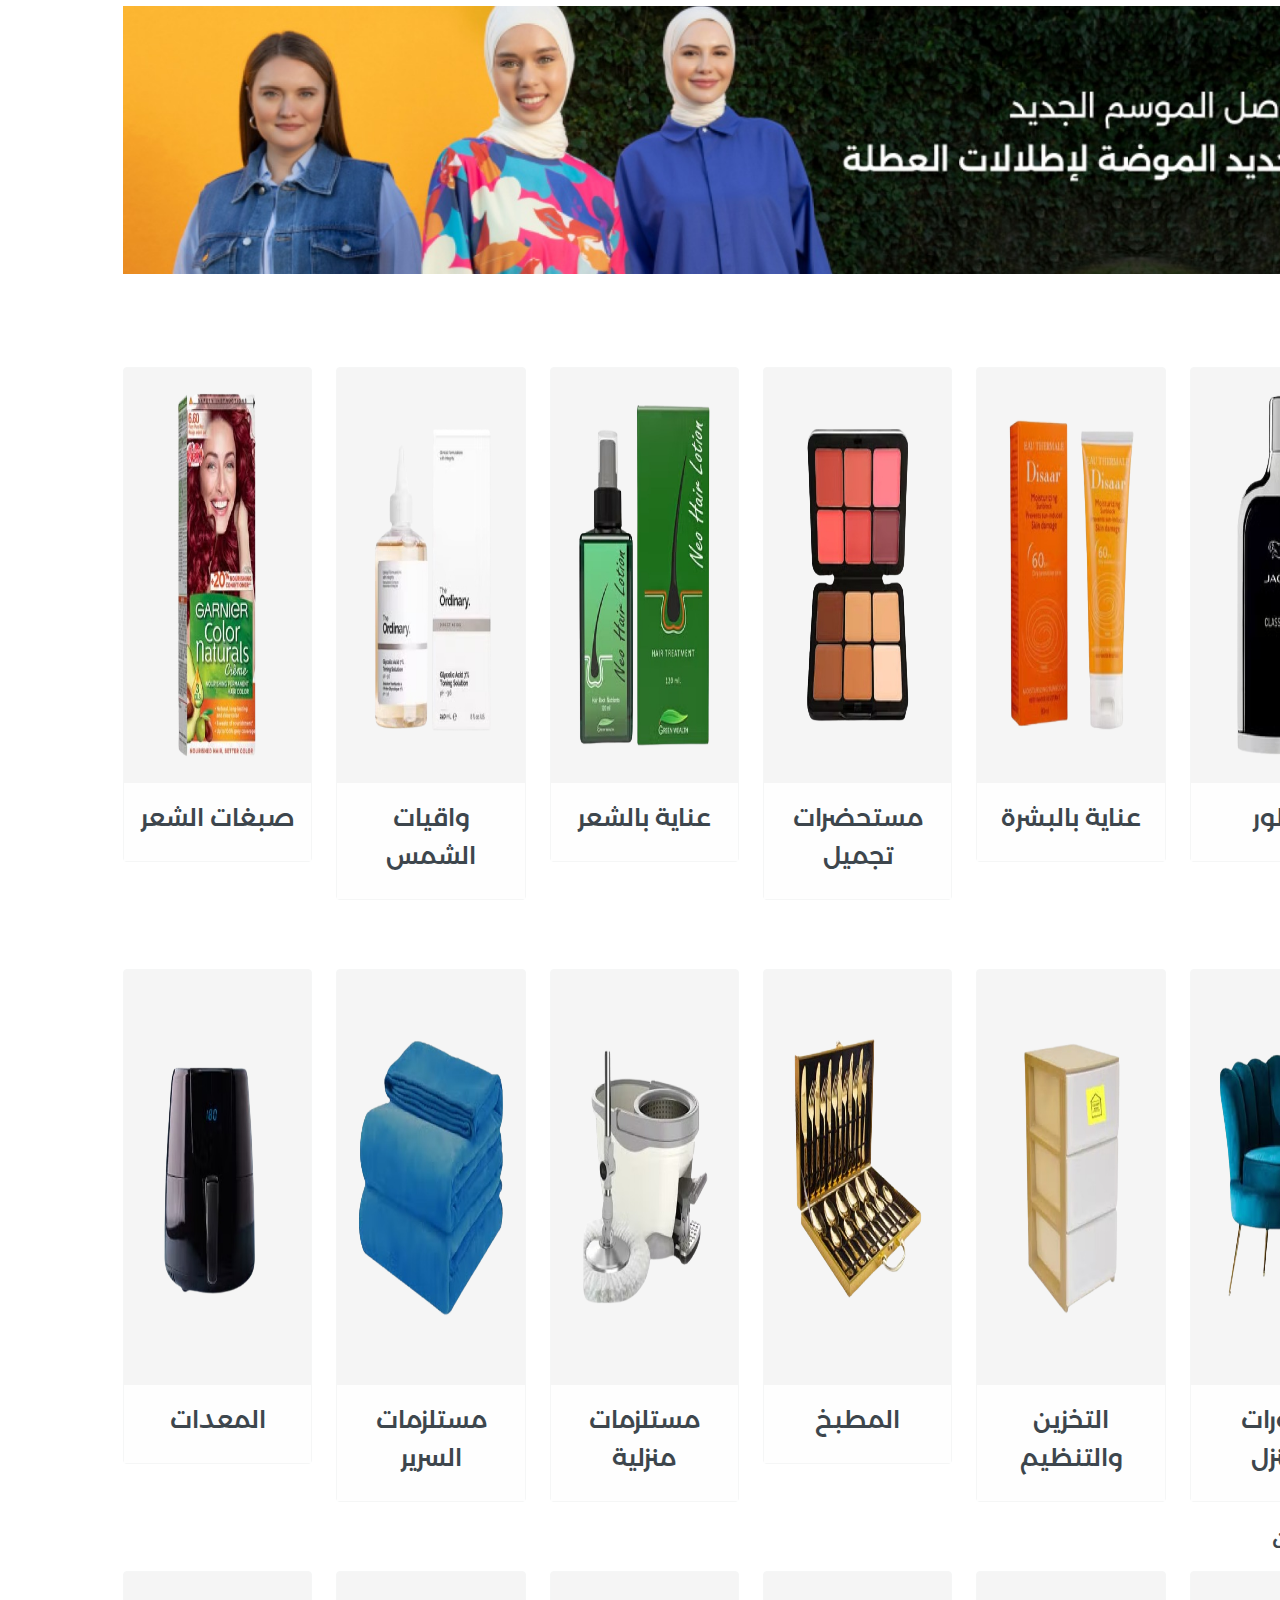
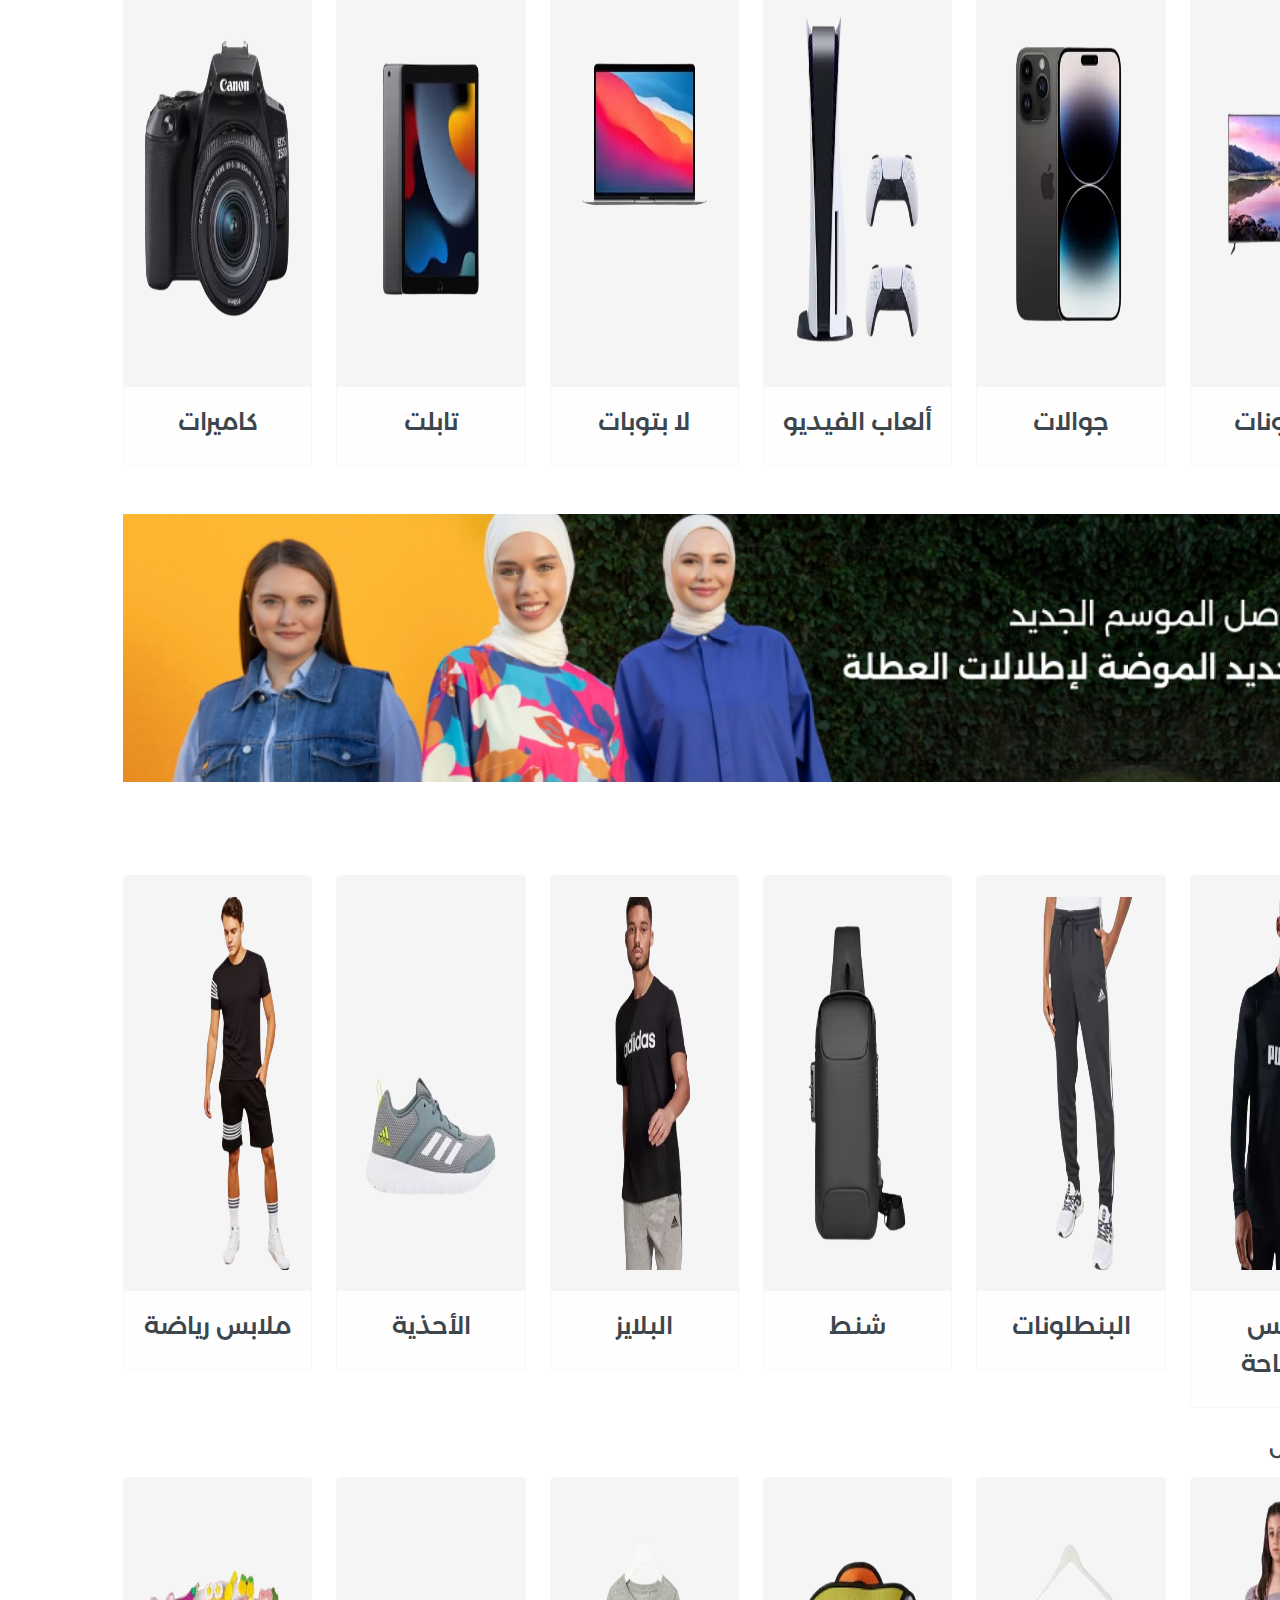
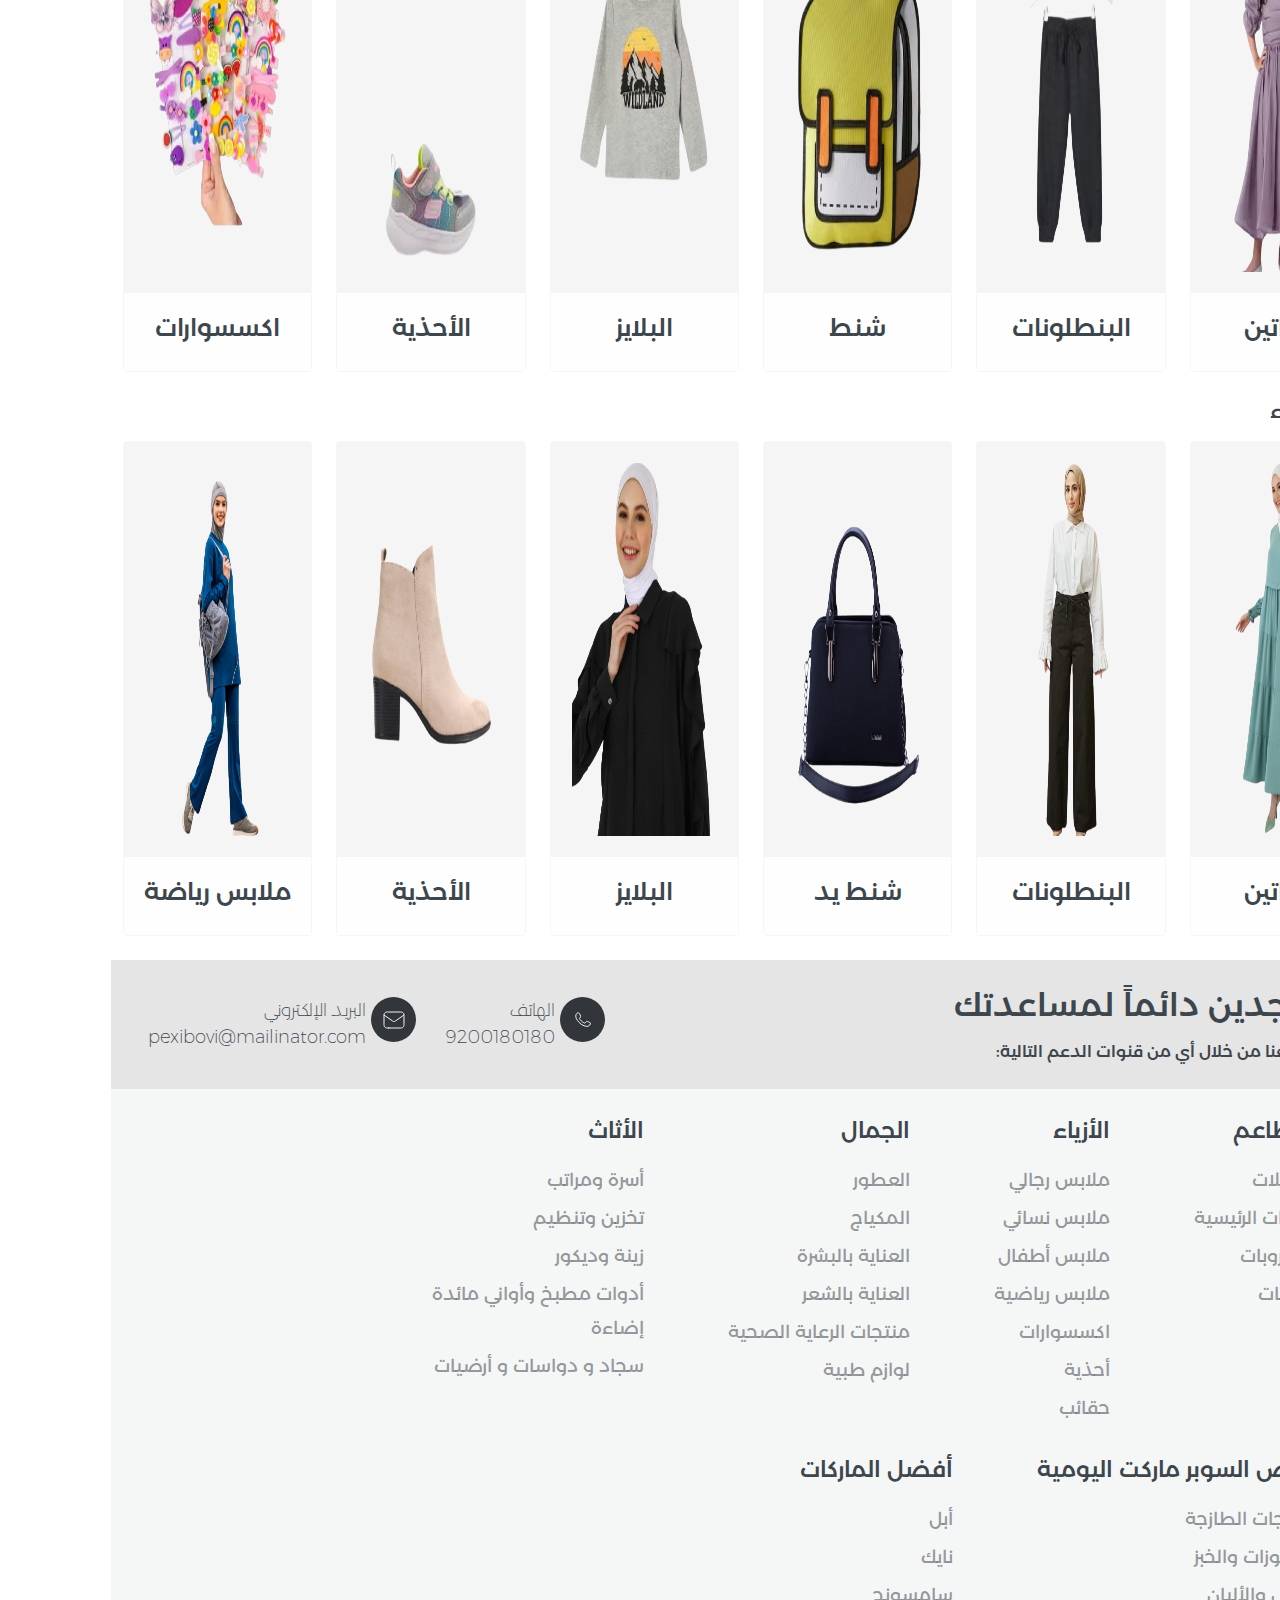
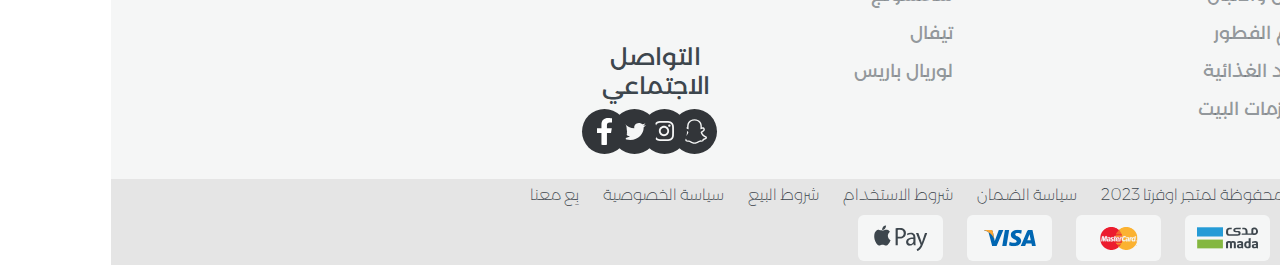
==== commit af5294f2: "dropdown" ====
--- a/index.html
+++ b/index.html
@@ -31,7 +31,6 @@
         }
     </style>
 
-
 </head>
 
 <body>
@@ -135,6 +134,8 @@
             </div>
         </div>
         <div class="row">
+            <div class="meun-overlay"></div>
+
             <nav class="navbar navbar-expand-lg navbar-light d-none d-lg-block">
                 <div class="container-fluid">
                     <button class="navbar-toggler" type="button" data-bs-toggle="collapse"
@@ -143,11 +144,13 @@
                         <span class="navbar-toggler-icon"></span>
                     </button>
                     <div class="collapse navbar-collapse" id="navbarNavDropdown">
+
                         <ul class="navbar-nav">
                             <li class="nav-item ">
                                 <a class="nav-link active" aria-current="page" href="#">الرئيسية</a>
                             </li>
                             <li class="nav-item dropdown">
+
                                 <a class="nav-link dropdown-toggle" href="#" id="navbarDropdownMenuLink" role="button"
                                     data-bs-toggle="dropdown" aria-expanded="false">المطاعم</a>
                                 <div class="dropdown-menu" aria-labelledby="navbarDropdownMenuLink">
@@ -169,33 +172,33 @@
                                         <div class="col-10">
                                             <p class="" href="#">
                                                 افضل
-                                                المطاعم </ح>
+                                                المطاعم </p>
 
                                             <div class="row">
                                                 <div class="col-8">
                                                     <div class="row">
-                                                        <div class="col-auto my-2 mx-1 Square2">
+                                                        <div class="col-auto my-2 mx-3 Square2">
                                                             <img src="assets/images/drop-1.png" alt=".."
                                                                 class="img-fluid" />
                                                         </div>
-                                                        <div class="col-auto my-2  mx-1 Square2">
+                                                        <div class="col-auto my-2  mx-3 Square2">
                                                             <img src="assets/images/drop-2.png" alt=".."
                                                                 class="img-fluid" />
                                                         </div>
-                                                        <div class="col-auto my-2  mx-1 Square2">
+                                                        <div class="col-auto my-2  mx-3 Square2">
                                                             <img src="assets/images/drop-3.png" alt=".."
                                                                 class="img-fluid" />
                                                         </div>
 
-                                                        <div class="col-auto my-2  mx-1 Square2">
+                                                        <div class="col-auto my-2  mx-3 Square2">
                                                             <img src="assets/images/drop-5.jpg" alt=".."
                                                                 class="img-fluid" />
                                                         </div>
-                                                        <div class="col-auto my-2  mx-1 Square2">
+                                                        <div class="col-auto my-2  mx-3 Square2">
                                                             <img src="assets/images/drop-6.jpg" alt=".."
                                                                 class="img-fluid" />
                                                         </div>
-                                                        <div class="col-auto my-2  mx-1 Square2">
+                                                        <div class="col-auto my-2  mx-3 Square2">
                                                             <img src="assets/images/drop-7.png" alt=".."
                                                                 class="img-fluid" />
                                                         </div>
@@ -204,16 +207,12 @@
                                                 <div class="col-4">
                                                     <div class="row">
                                                         <div class="col text-start">
-                                                            <img src="assets/images/drop-4.jpg" alt=".." style="    width: 395px;
-;
-    height: 300px;" />
+                                                            <img src="assets/images/drop-4.jpg" alt=".." />
                                                         </div>
                                                     </div>
                                                     <div class="row mt-2">
                                                         <div class="col text-start">
-                                                            <img src="assets/images/drop-8.jpg" alt=".." style="    width: 395px;
-;
-    height: 300px;" />
+                                                            <img src="assets/images/drop-8.jpg" alt=".." />
                                                         </div>
                                                     </div>
                                                 </div>
@@ -230,6 +229,84 @@
                                 <a class="nav-link dropdown-toggle" href="#" id="navbarDropdownMenuLink1" role="button"
                                     data-bs-toggle="dropdown" aria-expanded="false">المتاجر</a>
                                 <div class="dropdown-menu" aria-labelledby="navbarDropdownMenuLink1">
+
+                                    <div class="row">
+                                        <div class="col-6 col-lg-2 col-md-4">
+                                            <p class="" href="#">المتاجر</p>
+                                            <ul>
+                                                <li><a class=" dropdown-item" href="#">الكل</a></li>
+                                                <li><a class="dropdown-item" href="#">العروض</a></li>
+                                                <li><a class="dropdown-item" href="#">الخصومات</a></li>
+                                                <li><a class="dropdown-item" href="#">الوجبات الرئيسية</a></li>
+                                                <li><a class="dropdown-item" href="#">المقبلات</a></li>
+                                                <li><a class="dropdown-item" href="#">الحلويات</a></li>
+                                                <li><a class="dropdown-item" href="#">العصائر</a></li>
+                                                <li><a class="dropdown-item" href="#">المقبلات</a></li>
+                                                <li><a class="dropdown-item" href="#">الحلويات</a></li>
+                                                <li><a class="dropdown-item" href="#">العصائر</a></li>
+                                            </ul>
+                                        </div>
+                                        <div class="col-10">
+                                            <p class="" href="#">
+                                                افضل
+                                                المتاجر </p>
+
+                                            <div class="row">
+                                                <div class="col-8">
+                                                    <div class="row">
+                                                        <div class="col-auto my-2 mx-3 Square2">
+                                                            <img src="assets/images/cards-1.png" alt=".."
+                                                                class="img-fluid" />
+                                                        </div>
+                                                        <div class="col-auto my-2  mx-3 Square2">
+                                                            <img src="assets/images/cards-2.png" alt=".."
+                                                                class="img-fluid" />
+                                                        </div>
+                                                        <div class="col-auto my-2  mx-3 Square2">
+                                                            <img src="assets/images/cards-3.png" alt=".."
+                                                                class="img-fluid" />
+                                                        </div>
+
+                                                        <div class="col-auto my-2  mx-3 Square2">
+                                                            <img src="assets/images/cards-4.png" alt=".."
+                                                                class="img-fluid" />
+                                                        </div>
+                                                        <div class="col-auto my-2  mx-3 Square2">
+                                                            <img src="assets/images/cards-5.png" alt=".."
+                                                                class="img-fluid" />
+                                                        </div>
+                                                        <div class="col-auto my-2  mx-3 Square2">
+                                                            <img src="assets/images/cards-6.png" alt=".."
+                                                                class="img-fluid" />
+                                                        </div>
+                                                    </div>
+                                                </div>
+                                                <div class="col-4">
+                                                    <div class="row">
+                                                        <div class="col text-start">
+                                                            <img src="assets/images/drop-4.jpg" alt=".." ; />
+                                                        </div>
+                                                    </div>
+                                                    <div class="row mt-2">
+                                                        <div class="col text-start">
+                                                            <img src="assets/images/drop-8.jpg" alt=".." />
+                                                        </div>
+                                                    </div>
+                                                </div>
+
+
+
+
+                                            </div>
+                                        </div>
+                                    </div>
+                                </div>
+
+                            </li>
+                            <li class="nav-item dropdown">
+                                <a class="nav-link" href="#" id="navbarDropdownMenuLink2" role="button"
+                                    data-bs-toggle="dropdown" aria-expanded="false">السوبرماركت</a>
+                                <div class="dropdown-menu" aria-labelledby="navbarDropdownMenuLink2">
 
                                     <div class="row">
                                         <div class="col-6 col-lg-2 col-md-4">
@@ -283,16 +360,12 @@
                                                 <div class="col-4">
                                                     <div class="row">
                                                         <div class="col text-start">
-                                                            <img src="assets/images/drop-4.jpg" alt=".." style="    width: 395px;
-;
-                                    height: 300px;" />
+                                                            <img src="assets/images/drop-4.jpg" alt=".." />
                                                         </div>
                                                     </div>
                                                     <div class="row mt-2">
                                                         <div class="col text-start">
-                                                            <img src="assets/images/drop-8.jpg" alt=".." style="    width: 395px;
-;
-                                    height: 300px;" />
+                                                            <img src="assets/images/drop-8.jpg" alt=".." />
                                                         </div>
                                                     </div>
                                                 </div>
@@ -304,12 +377,11 @@
                                         </div>
                                     </div>
                                 </div>
-
                             </li>
                             <li class="nav-item dropdown">
-                                <a class="nav-link" href="#" id="navbarDropdownMenuLink2" role="button"
-                                    data-bs-toggle="dropdown" aria-expanded="false">السوبرماركت</a>
-                                <div class="dropdown-menu" aria-labelledby="navbarDropdownMenuLink2">
+                                <a class="nav-link" href="#" id="navbarDropdownMenuLink3" role="button"
+                                    data-bs-toggle="dropdown" aria-expanded="false">الصيدلية</a>
+                                <div class="dropdown-menu" aria-labelledby="navbarDropdownMenuLink3">
 
                                     <div class="row">
                                         <div class="col-6 col-lg-2 col-md-4">
@@ -363,16 +435,12 @@
                                                 <div class="col-4">
                                                     <div class="row">
                                                         <div class="col text-start">
-                                                            <img src="assets/images/drop-4.jpg" alt=".." style="    width: 395px;
-;
-                                    height: 300px;" />
+                                                            <img src="assets/images/drop-4.jpg" alt=".." />
                                                         </div>
                                                     </div>
                                                     <div class="row mt-2">
                                                         <div class="col text-start">
-                                                            <img src="assets/images/drop-8.jpg" alt=".." style="    width: 395px;
-;
-                                    height: 300px;" />
+                                                            <img src="assets/images/drop-8.jpg" alt=".." />
                                                         </div>
                                                     </div>
                                                 </div>
@@ -386,9 +454,9 @@
                                 </div>
                             </li>
                             <li class="nav-item dropdown">
-                                <a class="nav-link" href="#" id="navbarDropdownMenuLink3" role="button"
-                                    data-bs-toggle="dropdown" aria-expanded="false">الصيدلية</a>
-                                <div class="dropdown-menu" aria-labelledby="navbarDropdownMenuLink3">
+                                <a class="nav-link" href="#" id="navbarDropdownMenuLink4" role="button"
+                                    data-bs-toggle="dropdown" aria-expanded="false">أثاث</a>
+                                <div class="dropdown-menu" aria-labelledby="navbarDropdownMenuLink4">
 
                                     <div class="row">
                                         <div class="col-6 col-lg-2 col-md-4">
@@ -442,16 +510,12 @@
                                                 <div class="col-4">
                                                     <div class="row">
                                                         <div class="col text-start">
-                                                            <img src="assets/images/drop-4.jpg" alt=".." style="    width: 395px;
-;
-                                                                        height: 300px;" />
+                                                            <img src="assets/images/drop-4.jpg" alt=".." />
                                                         </div>
                                                     </div>
                                                     <div class="row mt-2">
                                                         <div class="col text-start">
-                                                            <img src="assets/images/drop-8.jpg" alt=".." style="    width: 395px;
-;
-                                                                        height: 300px;" />
+                                                            <img src="assets/images/drop-8.jpg" alt=".." />
                                                         </div>
                                                     </div>
                                                 </div>
@@ -466,7 +530,7 @@
                             </li>
                             <li class="nav-item dropdown">
                                 <a class="nav-link" href="#" id="navbarDropdownMenuLink4" role="button"
-                                    data-bs-toggle="dropdown" aria-expanded="false">أثاث</a>
+                                    data-bs-toggle="dropdown" aria-expanded="false">الإلكترونيات</a>
                                 <div class="dropdown-menu" aria-labelledby="navbarDropdownMenuLink4">
 
                                     <div class="row">
@@ -521,16 +585,12 @@
                                                 <div class="col-4">
                                                     <div class="row">
                                                         <div class="col text-start">
-                                                            <img src="assets/images/drop-4.jpg" alt=".." style="    width: 395px;
-;
-                                                                        height: 300px;" />
+                                                            <img src="assets/images/drop-4.jpg" alt=".." />
                                                         </div>
                                                     </div>
                                                     <div class="row mt-2">
                                                         <div class="col text-start">
-                                                            <img src="assets/images/drop-8.jpg" alt=".." style="    width: 395px;
-;
-                                                                        height: 300px;" />
+                                                            <img src="assets/images/drop-8.jpg" alt=".." />
                                                         </div>
                                                     </div>
                                                 </div>
@@ -545,7 +605,7 @@
                             </li>
                             <li class="nav-item dropdown">
                                 <a class="nav-link" href="#" id="navbarDropdownMenuLink4" role="button"
-                                    data-bs-toggle="dropdown" aria-expanded="false">الإلكترونيات</a>
+                                    data-bs-toggle="dropdown" aria-expanded="false">الجمال و العطور</a>
                                 <div class="dropdown-menu" aria-labelledby="navbarDropdownMenuLink4">
 
                                     <div class="row">
@@ -599,17 +659,13 @@
                                                 </div>
                                                 <div class="col-4">
                                                     <div class="row">
-                                                        <div class="col text-start">
-                                                            <img src="assets/images/drop-4.jpg" alt=".." style="    width: 395px;
-;
-                                                                        height: 300px;" />
+                                                        <div class="col">
+                                                            <img src="assets/images/drop-4.jpg" alt=".." />
                                                         </div>
                                                     </div>
                                                     <div class="row mt-2">
-                                                        <div class="col text-start">
-                                                            <img src="assets/images/drop-8.jpg" alt=".." style="    width: 395px;
-;
-                                                                        height: 300px;" />
+                                                        <div class="col">
+                                                            <img src="assets/images/drop-8.jpg" alt=".." />
                                                         </div>
                                                     </div>
                                                 </div>
@@ -621,11 +677,12 @@
                                         </div>
                                     </div>
                                 </div>
+
                             </li>
                             <li class="nav-item dropdown">
-                                <a class="nav-link" href="#" id="navbarDropdownMenuLink4" role="button"
-                                    data-bs-toggle="dropdown" aria-expanded="false">الجمال و العطور</a>
-                                <div class="dropdown-menu" aria-labelledby="navbarDropdownMenuLink4">
+                                <a class="nav-link" href="#" id="navbarDropdownMenuLink5" role="button"
+                                    data-bs-toggle="dropdown" aria-expanded="false"> رياضة</a>
+                                <div class="dropdown-menu" aria-labelledby="navbarDropdownMenuLink5">
 
                                     <div class="row">
                                         <div class="col-6 col-lg-2 col-md-4">
@@ -678,99 +735,13 @@
                                                 </div>
                                                 <div class="col-4">
                                                     <div class="row">
-                                                        <div class="col">
-                                                            <img src="assets/images/drop-4.jpg" alt=".." style="    width: 395px;
-;
-                                                                                                    height: 300px;" />
-                                                        </div>
-                                                    </div>
-                                                    <div class="row mt-2">
-                                                        <div class="col">
-                                                            <img src="assets/images/drop-8.jpg" alt=".." style="    width: 395px;
-;
-                                                                                                    height: 300px;" />
-                                                        </div>
-                                                    </div>
-                                                </div>
-
-
-
-
-                                            </div>
-                                        </div>
-                                    </div>
-                                </div>
-
-                            </li>
-                            <li class="nav-item dropdown">
-                                <a class="nav-link" href="#" id="navbarDropdownMenuLink5" role="button"
-                                    data-bs-toggle="dropdown" aria-expanded="false"> رياضة</a>
-                                <div class="dropdown-menu" aria-labelledby="navbarDropdownMenuLink5">
-
-                                    <div class="row">
-                                        <div class="col-6 col-lg-2 col-md-4">
-                                            <p class="" href="#">المطاعم</p>
-                                            <ul>
-                                                <li><a class=" dropdown-item" href="#">الكل</a></li>
-                                                <li><a class="dropdown-item" href="#">العروض</a></li>
-                                                <li><a class="dropdown-item" href="#">الخصومات</a></li>
-                                                <li><a class="dropdown-item" href="#">الوجبات الرئيسية</a></li>
-                                                <li><a class="dropdown-item" href="#">المقبلات</a></li>
-                                                <li><a class="dropdown-item" href="#">الحلويات</a></li>
-                                                <li><a class="dropdown-item" href="#">العصائر</a></li>
-
-                                            </ul>
-                                        </div>
-                                        <div class="col-10">
-                                            <p class="" href="#">
-                                                افضل
-                                                المطاعم </ح>
-
-                                            <div class="row">
-                                                <div class="col-8">
-                                                    <div class="row">
-                                                        <div class="col-auto my-2 mx-1 Square2">
-                                                            <img src="assets/images/drop-1.png" alt=".."
-                                                                class="img-fluid" />
-                                                        </div>
-                                                        <div class="col-auto my-2  mx-1 Square2">
-                                                            <img src="assets/images/drop-2.png" alt=".."
-                                                                class="img-fluid" />
-                                                        </div>
-                                                        <div class="col-auto my-2  mx-1 Square2">
-                                                            <img src="assets/images/drop-3.png" alt=".."
-                                                                class="img-fluid" />
-                                                        </div>
-
-                                                        <div class="col-auto my-2  mx-1 Square2">
-                                                            <img src="assets/images/drop-5.jpg" alt=".."
-                                                                class="img-fluid" />
-                                                        </div>
-                                                        <div class="col-auto my-2  mx-1 Square2">
-                                                            <img src="assets/images/drop-6.jpg" alt=".."
-                                                                class="img-fluid" />
-                                                        </div>
-                                                        <div class="col-auto my-2  mx-1 Square2">
-                                                            <img src="assets/images/drop-7.png" alt=".."
-                                                                class="img-fluid" />
-                                                        </div>
-                                                    </div>
-                                                </div>
-                                                <div class="col-4">
-                                                    <div class="row">
                                                         <div class="col text-start">
-                                                            <img src="assets/images/drop-4.jpg" alt=".."
-                                                                style="    width: 395px;
-;
-                                                                                                            height: 300px;" />
+                                                            <img src="assets/images/drop-4.jpg" alt=".." ; />
                                                         </div>
                                                     </div>
                                                     <div class="row mt-2">
                                                         <div class="col text-start">
-                                                            <img src="assets/images/drop-8.jpg" alt=".."
-                                                                style="    width: 395px;
-;
-                                                                                                            height: 300px;" />
+                                                            <img src="assets/images/drop-8.jpg" alt=".." ; />
                                                         </div>
                                                     </div>
                                                 </div>
@@ -860,40 +831,29 @@
                     <div class="swiper-wrapper">
                         <div class="swiper-slide">
                             <div class="item">
-                                <img src="assets/images/silder-1.png" class="d-block w-100" alt="...">
-
-                                <div class="caption">
-                                    <h1> متجر <span>اوفرتا</span></h1>
-                                    <p>أفضل المنتجات و أفضل العروض..</p>
-                                </div>
+                                <img src="assets/images/slider-11.jpg" class="d-block w-100" alt="...">
+                                <button type="button" class="btn btn-warning">تسوق الآن</button>
+
+
 
                             </div>
                         </div>
                         <div class="swiper-slide">
                             <div class="item">
-                                <img src="assets/images/silder-1.png" class="d-block w-100" alt="...">
-                                <div class="caption ">
-                                    <h1> متجر <span>اوفرتا</span></h1>
-                                    <p>أفضل المنتجات و أفضل العروض..</p>
-                                </div>
+                                <img src="assets/images/slider-11.jpg" class="d-block w-100" alt="...">
+                                <button type="button" class="btn btn-warning">تسوق الآن</button>
                             </div>
                         </div>
                         <div class="swiper-slide">
                             <div class="item">
-                                <img src="assets/images/silder-1.png" class="d-block w-100" alt="...">
-                                <div class="caption ">
-                                    <h1> متجر <span>اوفرتا</span></h1>
-                                    <p>أفضل المنتجات و أفضل العروض..</p>
-                                </div>
+                                <img src="assets/images/slider-11.jpg" class="d-block w-100" alt="...">
+                                <button type="button" class="btn btn-warning">تسوق الآن</button>
                             </div>
                         </div>
                         <div class="swiper-slide">
                             <div class="item">
-                                <img src="assets/images/silder-1.png" class="d-block w-100" alt="...">
-                                <div class="caption ">
-                                    <h1> متجر <span>اوفرتا</span></h1>
-                                    <p>أفضل المنتجات و أفضل العروض..</p>
-                                </div>
+                                <img src="assets/images/slider-11.jpg" class="d-block w-100" alt="...">
+                                <button type="button" class="btn btn-warning">تسوق الآن</button>
                             </div>
                         </div>
 
@@ -4107,7 +4067,19 @@
     <script src="assets/js/bootstrap.min.js"></script>
     <script src="https://cdn.jsdelivr.net/npm/swiper@8/swiper-bundle.min.js"></script>
     <script src="https://cdn.jsdelivr.net/npm/swiper@9/swiper-element-bundle.min.js"></script>
-    <script>
+    <script type="text/javascript">
+
+
+        $(".dropdown").mouseenter(function () {
+            var dropdownMenu = $(this).children(".dropdown-menu");
+            dropdownMenu.addClass("show");
+            document.querySelector('.meun-overlay').classList.add('active');
+        });
+        $(".dropdown").mouseleave(function () {
+            var dropdownMenu = $(this).children(".dropdown-menu");
+            dropdownMenu.removeClass("show");
+            document.querySelector('.meun-overlay').classList.remove('active');
+        });
 
 
 
--- a/assets/css/style.css
+++ b/assets/css/style.css
@@ -54,7 +54,10 @@
 }
 
 .container-fluid .headertop {
+    position: relative;
+    z-index: 1000000;
     padding: 15px 0;
+    background: white;
 }
 
 
@@ -143,6 +146,8 @@
 
 .container-fluid .navbar {
     background: #FFD333;
+    z-index: 10000;
+    padding: 0;
 }
 
 .container-fluid .navbar ul li .nav-link {
@@ -151,8 +156,8 @@
     color: #3D464D;
 }
 
-.container-fluid .navbar ul li {
-    margin: 0px 21px;
+.container-fluid .navbar ul li.nav-item {
+    padding: .5rem 21px;
 }
 
 .container-fluid .navbar ul li .nav-link.active {
@@ -182,7 +187,7 @@
 
 
 .container-fluid .dropdown:hover {
-    background-color: #eeeeeef3;
+    background-color: #d5a703;
 }
 
 .container-fluid .dropdown-menu li {
@@ -194,21 +199,19 @@
 .container-fluid .dropdown-menu p {
     padding: 0.25rem 0rem;
     text-align: start;
-    /* padding-left: ; */
-    /* font-size: 16px;
-    line-height: 32px; */
+
     font-size: 20px;
     line-height: 39px;
 }
 
 .navbar-expand-lg .navbar-nav .dropdown-menu {
-    /* width: 1008px; */
-    /* width: 975px; */
-    /* width: 1978px; */
     padding: 27px 27px;
-    /* right: -88px; */
     right: 0px;
-}
+    box-shadow: -2px 2px 70px -25px rgba(0, 0, 0, .3);
+    z-index: 100000;
+}
+
+
 
 .navbar-expand-lg .navbar-nav .dropdown-menu .Square2 {
     display: flex;
@@ -221,16 +224,41 @@
 
 
 .Square2 .img-fluid {
-    /* max-width: 140px; */
     max-width: 245px;
 }
 
 
 
-.container-fluid .navbar .dropdown:hover .dropdown-menu {
+
+
+.meun-overlay {
+    position: fixed;
+    background-color: rgba(0, 0, 0, .5);
+    left: 0;
+    top: 0;
+    width: 100%;
+    height: 100%;
+    z-index: 1000;
+    visibility: hidden;
+    opacity: 0;
+    /* transition: all 0.5s ease; */
+}
+
+
+.meun-overlay.active {
+    visibility: visible;
+    opacity: 1;
+}
+
+/* .container-fluid .navbar .dropdown .dropdown-menu {
     display: block;
-    width: 100%;
-}
+    opacity: 0;
+} */
+/*.container-fluid .navbar .dropdown .dropdown-menu.show {
+     opacity: 1; 
+    transition: all 0.6s;
+}*/
+
 
 .container-fluid .sidebar {
     background-color: #ffffff;
@@ -254,59 +282,34 @@
 }
 
 
-
-
-
-
-
-
-
-
-
-
-
-
 .container-fluid .sliderhome .col-lg-7 {
     background-color: #F5F6F6;
 }
 
-
-.container-fluid .sliderhome .item .caption {
+.container-fluid .sliderhome .item {
+    position: relative;
+}
+
+.container-fluid .sliderhome .btn-warning {
+    background-color: #FFD333;
+    color: white;
+    border-radius: 30px;
     position: absolute;
-    padding: 0;
-    top: 90px;
+    top: 50%;
     right: 10%;
-    color: #3D464D;
-    text-align: right;
-
-}
-
-.container-fluid .sliderhome .item .caption h1 {
-    font-weight: 700;
-
-    font-family: 'Montserrat-Arabic-700';
-}
-
-.container-fluid .sliderhome .item .caption h1 span {
-    color: #FFD333;
-}
-
-.container-fluid .sliderhome .item .caption p {
-    font-weight: 400;
-    line-height: 44px;
-}
+    padding: .5rem 2rem;
+}
+
+
+
 
 .container-fluid .sliderhome .item .w-100 {
 
     margin-top: 0;
     margin-right: auto;
-    margin-left: 25px;
-
-}
-
-/* .container-fluid .sliderhome .carousel-indicators {
-    bottom: -15px;
-} */
+
+}
+
 
 
 
@@ -395,7 +398,6 @@
 
 .container-fluid .setion1 .card .card-body,
 .container-fluid .setion2 .card .card-body {
-    /* background: #FEFEFE; */
     display: flex;
     height: 300px;
     background: #FEFEFE;
@@ -462,8 +464,6 @@
     font-weight: 500;
     font-size: 10px;
     line-height: 12px;
-    /* margin-top: 0;
-    margin-bottom: 1rem; */
 }
 
 .container-fluid .setion1 .card .card-body .reviews .spanstar,
@@ -500,21 +500,7 @@
     right: 36px;
 }
 
-/* .container-fluid .section3 .overtext h1 {
-    font-family: 'Montserrat-Arabic-700';
-    font-weight: 700;
-    font-size: 64px;
-    line-height: 78px;
-    color: #F5F6F6;
-}
-
-.container-fluid .section3 .overtext h3 {
-    font-family: 'Montserrat-Arabic-700';
-    font-weight: 700;
-    font-size: 46px;
-    line-height: 60px;
-    color: #F5F6F6;
-} */
+
 
 .container-fluid .section4 .card .card-img-top,
 .container-fluid .section5 .card .card-img-top {
@@ -690,26 +676,9 @@
         background-color: #F5F5F5;
     }
 
-    .container-fluid .sliderhome .swiper-horizontal {
-        margin-top: 100px;
-    }
-
-    .container-fluid .sliderhome .item .w-100 {
-
-        width: 56% !important;
-        /* width: 796px !important; */
-        /* height: 648px !important; */
-        ;
-    }
-
-    .container-fluid .sliderhome .item .caption h1 {
-        font-size: 100px;
-        line-height: 122px;
-    }
-
-    .container-fluid .sliderhome .item .caption p {
-        font-size: 36px;
-    }
+
+
+
 
 
     .container-fluid .setion2 .card .circle2 {
@@ -730,12 +699,7 @@
         font-size: 24px;
     }
 
-    /* .container-fluid .sliderhome .item .w-100 {
-
-
-        width: 796px !important;
-        height: 648px;
-    } */
+
 
     .container-fluid .footer .col-lg-auto {
         margin: 0 30px;
@@ -818,10 +782,7 @@
         ;
     }
 
-    .container-fluid .sliderhome .item .w-100 {
-        width: 348px !important;
-        height: 340px;
-    }
+
 
     .container-fluid .footer .iocnsmedia .justifyend {
         justify-content: start;
@@ -860,14 +821,7 @@
         font-size: 40px;
     }
 
-    .container-fluid .sliderhome .item .caption h1 {
-        font-size: 70px;
-        line-height: 105px;
-    }
-
-    .container-fluid .sliderhome .item .caption p {
-        font-size: 27px;
-    }
+
 
     .container-fluid .setion1 .card .carousel .w-100,
     .container-fluid .setion2 .card .carousel .w-100 {
@@ -899,10 +853,10 @@
         font-size: 24px;
     }
 
-    .container-fluid .sliderhome .mySwiper2 .item .w-100 {
+    /* .container-fluid .sliderhome .mySwiper2 .item .w-100 {
         width: 796px !important;
         height: 648px;
-    }
+    } */
 
     .container-fluid .endfooter .iconimage {
         justify-content: center !important;
@@ -917,13 +871,13 @@
     }
 
     .container-fluid .markting .circle {
-        width: 173px;
-        height: 173px;
+        width: 156px !important;
+        height: 156px;
     }
 
     .container-fluid .markting .circle svg {
-        width: 84px;
-        height: 85px;
+        width: 77px !important;
+        height: 77px;
     }
 
     .container-fluid .sidebar {
